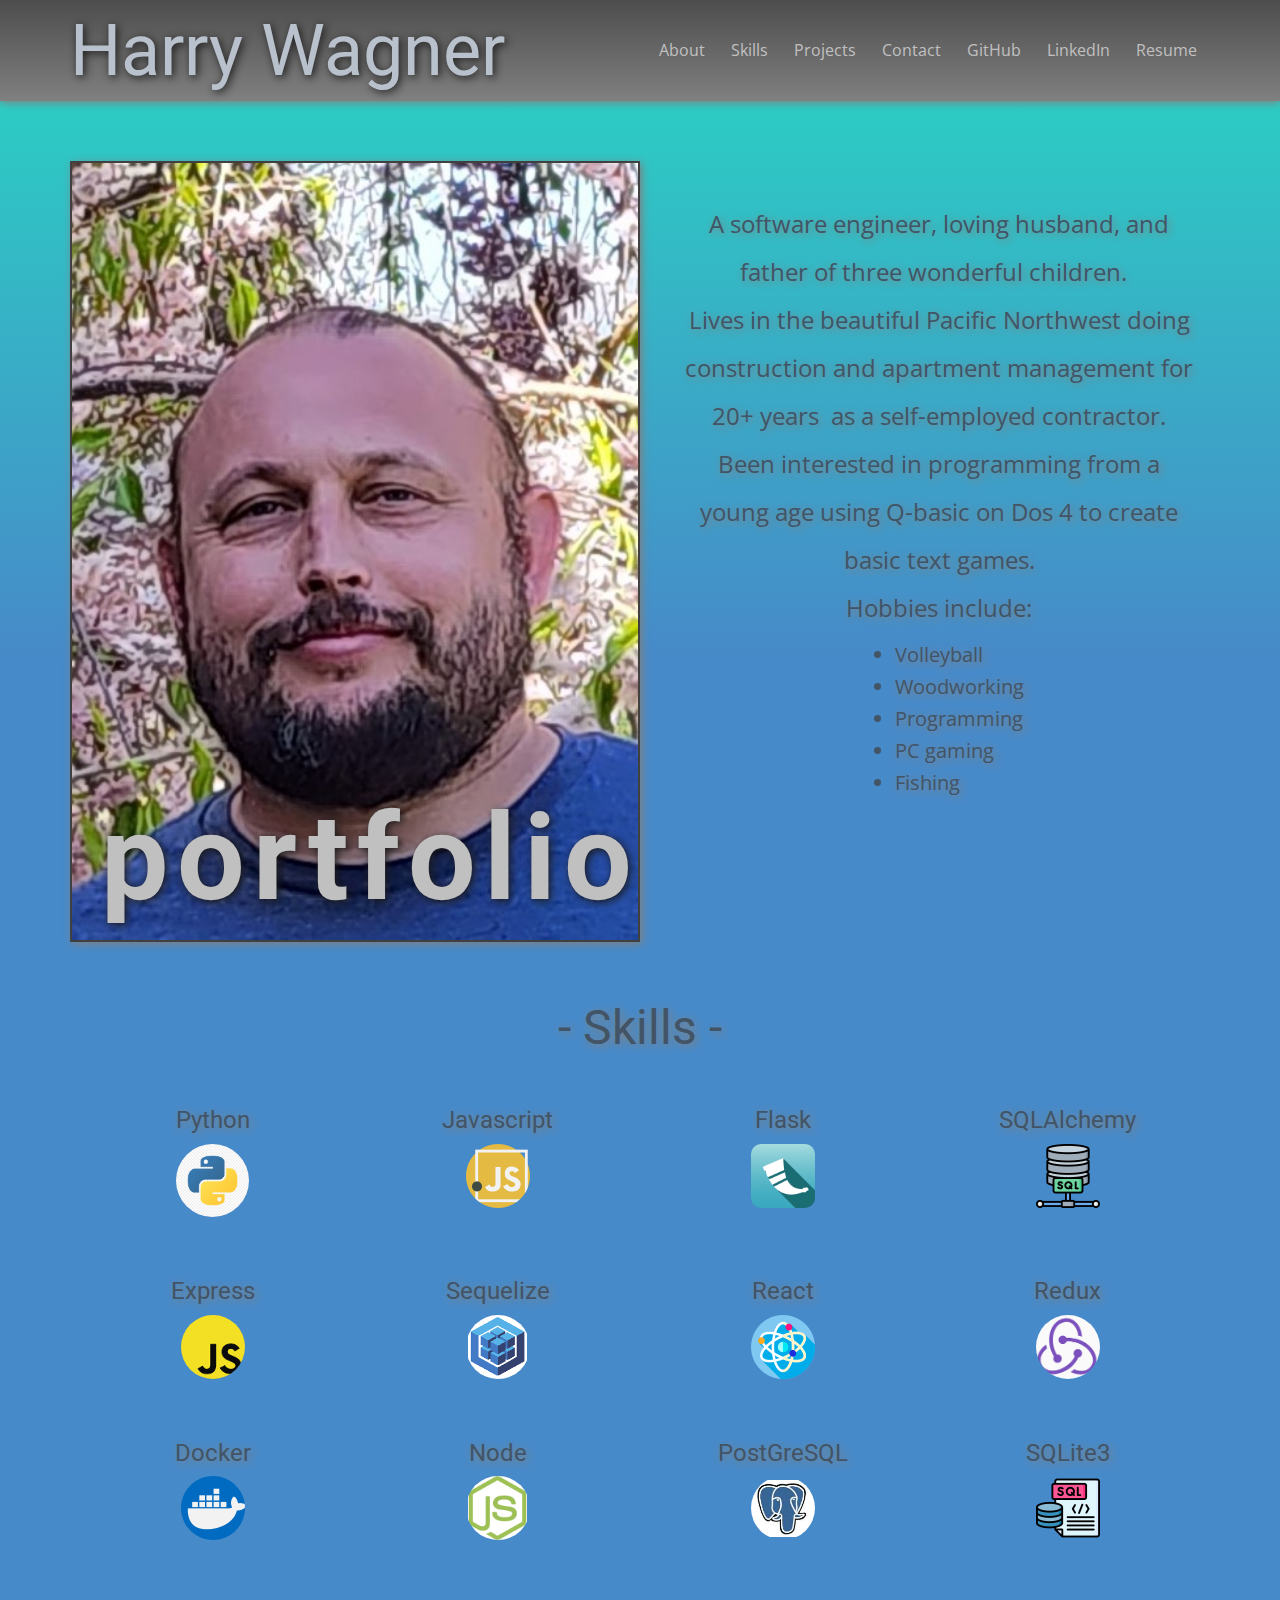
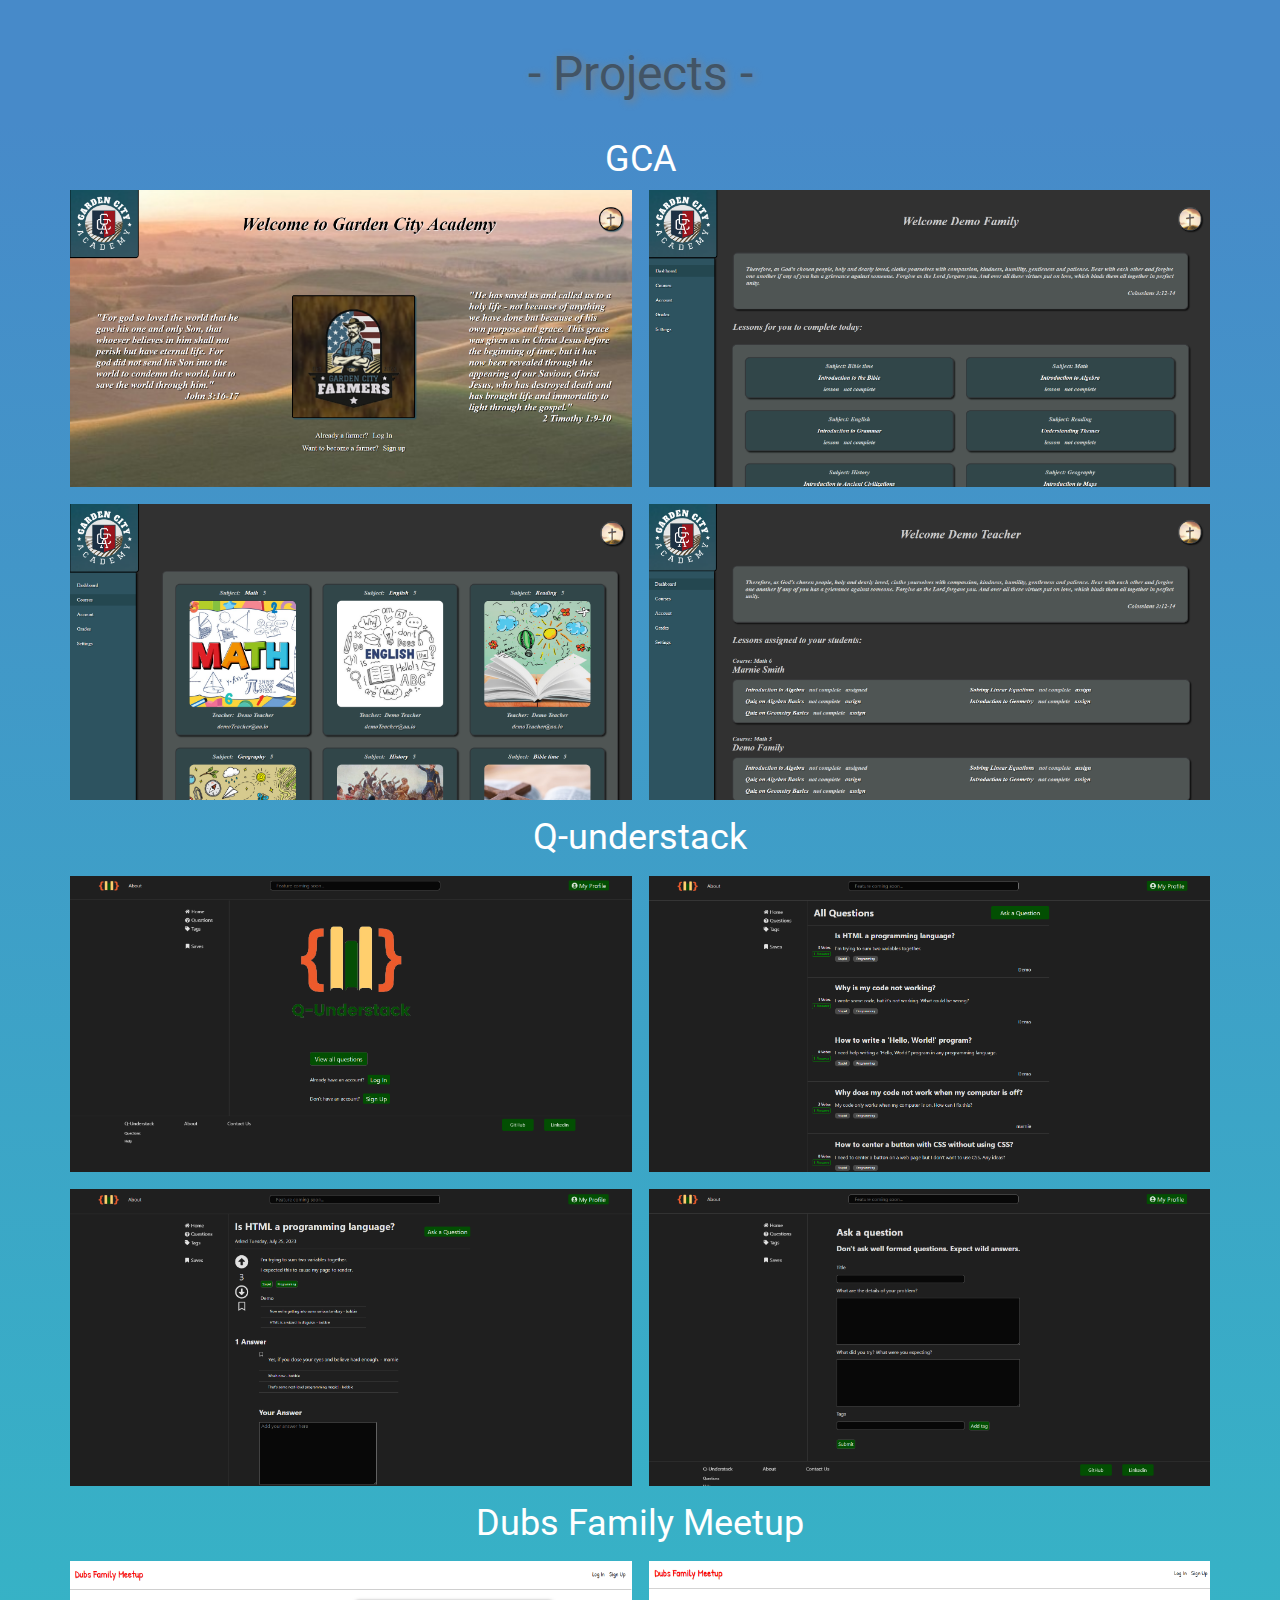
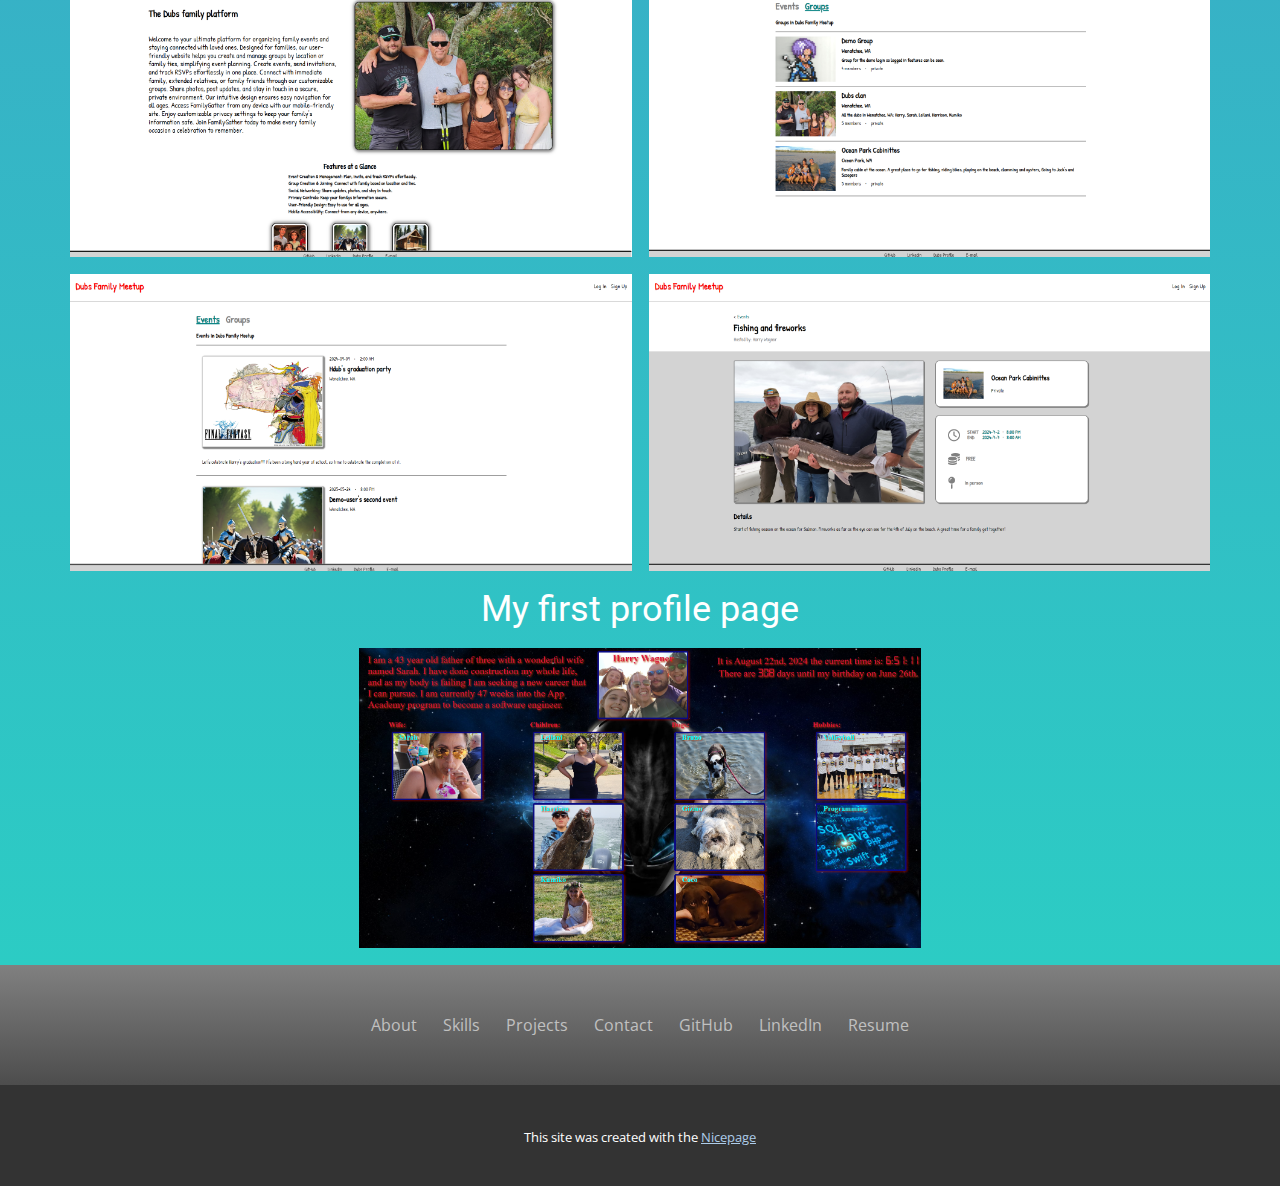
==== index.html @ d91a81d0 "first commit" ====
<!DOCTYPE html>
<html style="font-size: 16px;" lang="en"><head>
    <meta name="viewport" content="width=device-width, initial-scale=1.0">
    <meta charset="utf-8">
    <meta name="keywords" content="p​ortfolio, design, INTUITIVE, contact us">
    <meta name="description" content="">
    <title>Home</title>
    <link rel="stylesheet" href="nicepage.css" media="screen">
<link rel="stylesheet" href="index.css" media="screen">
    <script class="u-script" type="text/javascript" src="jquery.js" defer=""></script>
    <script class="u-script" type="text/javascript" src="nicepage.js" defer=""></script>
    <meta name="generator" content="Nicepage 6.16.5, nicepage.com">
    
    <link id="u-theme-google-font" rel="stylesheet" href="https://fonts.googleapis.com/css?family=Roboto:100,100i,300,300i,400,400i,500,500i,700,700i,900,900i|Open+Sans:300,300i,400,400i,500,500i,600,600i,700,700i,800,800i">
    
    
    
    
    
    
    <script type="application/ld+json">{
		"@context": "http://schema.org",
		"@type": "Organization",
		"name": ""
}</script>
    <meta name="theme-color" content="#478ac9">
    <meta property="og:title" content="Home">
    <meta property="og:type" content="website">
  <meta data-intl-tel-input-cdn-path="intlTelInput/"></head>
  <body data-home-page="Home.html" data-home-page-title="Home" data-path-to-root="./" data-include-products="false" class="u-body u-xl-mode" data-lang="en"><header class="u-box-shadow u-clearfix u-gradient u-header u-header" id="sec-5762"><div class="u-clearfix u-sheet u-sheet-1">
        <h1 class="u-text u-text-default u-text-palette-5-base u-text-1">Harry Wagner</h1>
        <nav class="u-menu u-menu-one-level u-offcanvas u-menu-1">
          <div class="menu-collapse" style="font-size: 1rem; letter-spacing: 0px;">
            <a class="u-button-style u-custom-left-right-menu-spacing u-custom-padding-bottom u-custom-text-color u-custom-text-shadow u-custom-text-shadow-blur u-custom-text-shadow-color u-custom-text-shadow-transparency u-custom-text-shadow-x u-custom-text-shadow-y u-custom-top-bottom-menu-spacing u-nav-link u-text-active-palette-1-base u-text-hover-palette-2-base" href="#">
              <svg class="u-svg-link" viewBox="0 0 24 24"><use xlink:href="#menu-hamburger"></use></svg>
              <svg class="u-svg-content" version="1.1" id="menu-hamburger" viewBox="0 0 16 16" x="0px" y="0px" xmlns:xlink="http://www.w3.org/1999/xlink" xmlns="http://www.w3.org/2000/svg"><g><rect y="1" width="16" height="2"></rect><rect y="7" width="16" height="2"></rect><rect y="13" width="16" height="2"></rect>
</g></svg>
            </a>
          </div>
          <div class="u-custom-menu u-nav-container">
            <ul class="u-nav u-unstyled u-nav-1"><li class="u-nav-item"><a class="u-button-style u-nav-link u-text-active-palette-1-base u-text-grey-25 u-text-hover-palette-2-base" href="./#carousel_245d" style="padding: 10px 13px;">About</a>
</li><li class="u-nav-item"><a class="u-button-style u-nav-link u-text-active-palette-1-base u-text-grey-25 u-text-hover-palette-2-base" href="./#sec-ba63" style="padding: 10px 13px;">Skills</a>
</li><li class="u-nav-item"><a class="u-button-style u-nav-link u-text-active-palette-1-base u-text-grey-25 u-text-hover-palette-2-base" href="./#sec-eb18" style="padding: 10px 13px;">Projects</a>
</li><li class="u-nav-item"><a class="u-button-style u-nav-link u-text-active-palette-1-base u-text-grey-25 u-text-hover-palette-2-base" href="mailto:hdub-bb@hotmail.com?subject=Portfolio%20page%20connection" style="padding: 10px 13px;">Contact</a>
</li><li class="u-nav-item"><a class="u-button-style u-nav-link u-text-active-palette-1-base u-text-grey-25 u-text-hover-palette-2-base" href="https://github.com/Big-Hdub" style="padding: 10px 13px;">GitHub</a>
</li><li class="u-nav-item"><a class="u-button-style u-nav-link u-text-active-palette-1-base u-text-grey-25 u-text-hover-palette-2-base" href="https://www.linkedin.com/in/harry-wagner-7784a0123/" style="padding: 10px 13px;">LinkedIn</a>
</li><li class="u-nav-item"><a class="u-button-style u-nav-link u-text-active-palette-1-base u-text-grey-25 u-text-hover-palette-2-base" href="https://docs.google.com/document/d/1_8guPh-fLFironQJ0Ve5Tn0aHD0Woxe6HonpQIqwwQc/edit?usp=sharing" target="_blank" style="padding: 10px 13px;">Resume</a>
</li></ul>
          </div>
          <div class="u-custom-menu u-nav-container-collapse">
            <div class="u-black u-container-style u-inner-container-layout u-opacity u-opacity-95 u-sidenav">
              <div class="u-inner-container-layout u-sidenav-overflow">
                <div class="u-menu-close"></div>
                <ul class="u-align-center u-nav u-popupmenu-items u-unstyled u-nav-2"><li class="u-nav-item"><a class="u-button-style u-nav-link" href="./#carousel_245d">About</a>
</li><li class="u-nav-item"><a class="u-button-style u-nav-link" href="./#sec-ba63">Skills</a>
</li><li class="u-nav-item"><a class="u-button-style u-nav-link" href="./#sec-eb18">Projects</a>
</li><li class="u-nav-item"><a class="u-button-style u-nav-link" href="mailto:hdub-bb@hotmail.com?subject=Portfolio%20page%20connection">Contact</a>
</li><li class="u-nav-item"><a class="u-button-style u-nav-link" href="https://github.com/Big-Hdub">GitHub</a>
</li><li class="u-nav-item"><a class="u-button-style u-nav-link" href="https://www.linkedin.com/in/harry-wagner-7784a0123/">LinkedIn</a>
</li><li class="u-nav-item"><a class="u-button-style u-nav-link" href="https://docs.google.com/document/d/1_8guPh-fLFironQJ0Ve5Tn0aHD0Woxe6HonpQIqwwQc/edit?usp=sharing" target="_blank">Resume</a>
</li></ul>
              </div>
            </div>
            <div class="u-black u-menu-overlay u-opacity u-opacity-70"></div>
          </div>
        </nav>
      </div></header>
    <section class="u-align-left u-clearfix u-container-align-left u-palette-1-base u-valign-top u-section-1" id="carousel_245d">
      <div class="u-expanded-width u-gradient u-shape u-shape-rectangle u-shape-1"></div>
      <div class="data-layout-selected u-clearfix u-layout-wrap u-layout-wrap-1">
        <div class="u-layout">
          <div class="u-layout-row">
            <div class="u-align-center-sm u-align-center-xs u-container-style u-image u-layout-cell u-right-cell u-size-30 u-image-1" data-image-width="447" data-image-height="596">
              <div class="u-border-2 u-border-grey-75 u-container-layout u-container-layout-1">
                <h1 class="u-text u-text-default u-text-grey-25 u-text-1">portfolio</h1>
              </div>
            </div>
            <div class="u-container-style u-layout-cell u-left-cell u-size-30 u-layout-cell-2">
              <div class="u-container-layout u-valign-bottom u-container-layout-2">
                <p class="u-align-center u-text u-text-palette-1-dark-2 u-text-2">A software engineer, loving husband, and father of three wonderful children.&nbsp;&nbsp;<br>Lives in the beautiful Pacific Northwest doing construction and apartment management for 20+ years&nbsp; as a self-employed contractor.<br>Been interested in programming from a young age using Q-basic on Dos 4 to create basic text games.<br>Hobbies include:
                </p>
                <ul class="u-align-left u-text u-text-palette-1-dark-2 u-text-3">
                  <li>Volleyball</li>
                  <li>Woodworking</li>
                  <li>Programming</li>
                  <li>PC gaming</li>
                  <li>Fishing</li>
                </ul>
              </div>
            </div>
          </div>
        </div>
      </div>
    </section>
    <section class="u-clearfix u-palette-1-base u-section-2" id="sec-ba63">
      <div class="u-clearfix u-sheet u-sheet-1">
        <h2 class="u-align-center u-text u-text-default u-text-palette-1-dark-2 u-text-1">- Skills -</h2>
        <div class="custom-expanded data-layout-selected u-clearfix u-layout-wrap u-layout-wrap-1">
          <div class="u-layout">
            <div class="u-layout-col">
              <div class="u-size-20">
                <div class="u-layout-row">
                  <div class="u-container-style u-layout-cell u-size-15 u-size-30-md u-layout-cell-1">
                    <div class="u-container-layout u-valign-top u-container-layout-1">
                      <h4 class="u-align-center u-text u-text-default u-text-palette-1-dark-2 u-text-2">Python</h4>
                      <img class="u-align-center u-image u-image-circle u-preserve-proportions u-image-1" src="images/Pythonicon.webp" alt="" data-image-width="900" data-image-height="900">
                    </div>
                  </div>
                  <div class="u-container-align-center u-container-style u-layout-cell u-size-15 u-size-30-md u-layout-cell-2">
                    <div class="u-container-layout u-container-layout-2">
                      <h4 class="u-align-center u-text u-text-default u-text-palette-1-dark-2 u-text-3">Javascript</h4><span class="u-align-center u-file-icon u-icon u-icon-1"><img src="images/919828.png" alt=""></span>
                    </div>
                  </div>
                  <div class="u-container-style u-layout-cell u-size-15 u-size-30-md u-layout-cell-3">
                    <div class="u-container-layout u-container-layout-3">
                      <h4 class="u-align-center u-text u-text-default u-text-palette-1-dark-2 u-text-4">Flask</h4>
                      <img class="u-align-center u-image u-image-round u-preserve-proportions u-radius u-image-2" src="images/Screenshot2024-08-22165921.png" alt="" data-image-width="182" data-image-height="182">
                    </div>
                  </div>
                  <div class="u-container-style u-layout-cell u-size-15 u-size-30-md u-layout-cell-4">
                    <div class="u-container-layout u-container-layout-4">
                      <h4 class="u-align-center u-text u-text-default u-text-palette-1-dark-2 u-text-5">SQLAlchemy<br>
                      </h4><span class="u-align-center u-file-icon u-icon u-icon-2"><img src="images/3962084.png" alt=""></span>
                    </div>
                  </div>
                </div>
              </div>
              <div class="u-size-20">
                <div class="u-layout-row">
                  <div class="u-container-style u-layout-cell u-size-15 u-size-30-md u-layout-cell-5">
                    <div class="u-container-layout u-container-layout-5">
                      <h4 class="u-align-center u-text u-text-default u-text-palette-1-dark-2 u-text-6">Express</h4>
                      <img class="u-align-center u-image u-image-circle u-preserve-proportions u-image-3" src="images/Screenshot2024-08-22170836.png" alt="" data-image-width="82" data-image-height="84">
                    </div>
                  </div>
                  <div class="u-container-style u-layout-cell u-size-15 u-size-30-md u-layout-cell-6">
                    <div class="u-container-layout u-container-layout-6">
                      <h4 class="u-align-center u-text u-text-default u-text-palette-1-dark-2 u-text-7">Sequelize</h4>
                      <img class="u-align-center u-image u-image-circle u-image-contain u-preserve-proportions u-image-4" src="images/Screenshot2024-08-22171714.png" alt="" data-image-width="137" data-image-height="150">
                    </div>
                  </div>
                  <div class="u-container-style u-layout-cell u-size-15 u-size-30-md u-layout-cell-7">
                    <div class="u-container-layout u-container-layout-7">
                      <h4 class="u-align-center u-text u-text-default u-text-palette-1-dark-2 u-text-8">React</h4><span class="u-align-center u-file-icon u-icon u-icon-3"><img src="images/1048877.png" alt=""></span>
                    </div>
                  </div>
                  <div class="u-container-style u-layout-cell u-size-15 u-size-30-md u-layout-cell-8">
                    <div class="u-container-layout u-container-layout-8">
                      <h4 class="u-align-center u-text u-text-default u-text-palette-1-dark-2 u-text-9">Redux</h4>
                      <img class="u-align-center u-image u-image-circle u-preserve-proportions u-image-5" src="images/Screenshot2024-08-22172027.png" alt="" data-image-width="146" data-image-height="145">
                    </div>
                  </div>
                </div>
              </div>
              <div class="u-size-20">
                <div class="u-layout-row">
                  <div class="u-container-style u-layout-cell u-size-15 u-size-30-md u-layout-cell-9">
                    <div class="u-container-layout u-container-layout-9">
                      <h4 class="u-align-center u-text u-text-default u-text-palette-1-dark-2 u-text-10">Docker</h4><span class="u-align-center u-file-icon u-icon u-icon-4"><img src="images/919853.png" alt=""></span>
                    </div>
                  </div>
                  <div class="u-container-style u-layout-cell u-size-15 u-size-30-md u-layout-cell-10">
                    <div class="u-container-layout u-container-layout-10">
                      <h4 class="u-align-center u-text u-text-default u-text-palette-1-dark-2 u-text-11">Node</h4>
                      <img class="u-align-center u-image u-image-circle u-image-contain u-preserve-proportions u-image-6" src="images/Screenshot2024-08-22174023.png" alt="" data-image-width="160" data-image-height="176">
                    </div>
                  </div>
                  <div class="u-container-style u-layout-cell u-size-15 u-size-30-md u-layout-cell-11">
                    <div class="u-container-layout u-valign-top u-container-layout-11">
                      <h4 class="u-align-center u-text u-text-default u-text-palette-1-dark-2 u-text-12">PostGre​SQL</h4>
                      <img class="u-align-center u-image u-image-circle u-image-contain u-preserve-proportions u-image-7" src="images/Screenshot2024-08-22174245.png" alt="" data-image-width="125" data-image-height="110">
                    </div>
                  </div>
                  <div class="u-container-style u-layout-cell u-size-15 u-size-30-md u-layout-cell-12">
                    <div class="u-container-layout u-container-layout-12">
                      <h4 class="u-align-center u-text u-text-default u-text-palette-1-dark-2 u-text-13">SQLite3</h4><span class="u-file-icon u-icon u-icon-5"><img src="images/9544010.png" alt=""></span>
                    </div>
                  </div>
                </div>
              </div>
            </div>
          </div>
        </div>
      </div>
    </section>
    <section class="u-clearfix u-palette-1-base u-section-3" id="sec-eb18">
      <div class="u-clearfix u-sheet u-sheet-1">
        <h2 class="u-align-center u-text u-text-default u-text-palette-1-dark-2 u-text-1">- Projects -</h2>
      </div>
    </section>
    <section class="u-align-center u-clearfix u-gradient u-section-4" id="carousel_33ba">
      <div class="u-clearfix u-sheet u-valign-middle u-sheet-1">
        <h3 class="u-align-center u-text u-text-body-alt-color u-text-1">
          <a class="u-btn u-button-link u-button-style u-text-hover-palette-4-base u-btn-1" href="https://gca-qap8.onrender.com/">GCA</a>
        </h3>
        <div class="u-expanded-width u-gallery u-layout-grid u-lightbox u-show-text-on-hover u-gallery-1">
          <div class="u-gallery-inner u-gallery-inner-1">
            <div class="u-effect-fade u-effect-hover-zoom u-gallery-item">
              <div class="u-back-slide" data-image-width="1857" data-image-height="985">
                <img class="u-back-image u-expanded" src="images/Screenshot2024-08-22150159.png">
              </div>
              <div class="u-over-slide u-shading u-over-slide-1"></div>
            </div>
            <div class="u-effect-fade u-effect-hover-zoom u-gallery-item">
              <div class="u-back-slide" data-image-width="1855" data-image-height="979">
                <img class="u-back-image u-expanded" src="images/Screenshot2024-08-22182341.png">
              </div>
              <div class="u-over-slide u-shading u-over-slide-2"></div>
            </div>
            <div class="u-effect-fade u-effect-hover-zoom u-gallery-item">
              <div class="u-back-slide" data-image-width="1852" data-image-height="979">
                <img class="u-back-image u-expanded" src="images/Screenshot2024-08-22182424.png">
              </div>
              <div class="u-over-slide u-shading u-over-slide-3"></div>
            </div>
            <div class="u-effect-fade u-effect-hover-zoom u-gallery-item">
              <div class="u-back-slide" data-image-width="1850" data-image-height="981">
                <img class="u-back-image u-expanded" src="images/Screenshot2024-08-22182513.png">
              </div>
              <div class="u-over-slide u-shading u-over-slide-4"></div>
            </div>
          </div>
        </div>
        <h3 class="u-align-center u-text u-text-body-alt-color u-text-2">
          <a class="u-btn u-button-link u-button-style u-text-hover-palette-4-base u-btn-2" href="https://q-understack.onrender.com/">Q-understack</a>
        </h3>
        <div class="u-expanded-width u-gallery u-layout-grid u-lightbox u-show-text-on-hover u-gallery-2">
          <div class="u-gallery-inner u-gallery-inner-2">
            <div class="u-effect-fade u-effect-hover-zoom u-gallery-item">
              <div class="u-back-slide" data-image-width="1861" data-image-height="1005">
                <img class="u-back-image u-expanded" src="images/Screenshot2024-08-22151837.png">
              </div>
              <div class="u-over-slide u-shading u-over-slide-5"></div>
            </div>
            <div class="u-effect-fade u-effect-hover-zoom u-gallery-item">
              <div class="u-back-slide" data-image-width="1859" data-image-height="1005">
                <img class="u-back-image u-expanded" src="images/Screenshot2024-08-22183726.png">
              </div>
              <div class="u-over-slide u-shading u-over-slide-6"></div>
            </div>
            <div class="u-effect-fade u-effect-hover-zoom u-gallery-item">
              <div class="u-back-slide" data-image-width="1861" data-image-height="1008">
                <img class="u-back-image u-expanded" src="images/Screenshot2024-08-22183905.png">
              </div>
              <div class="u-over-slide u-shading u-over-slide-7"></div>
            </div>
            <div class="u-effect-fade u-effect-hover-zoom u-gallery-item">
              <div class="u-back-slide" data-image-width="1860" data-image-height="1006">
                <img class="u-back-image u-expanded" src="images/Screenshot2024-08-22183823.png">
              </div>
              <div class="u-over-slide u-shading u-over-slide-8"></div>
            </div>
          </div>
        </div>
        <h3 class="u-align-center u-text u-text-body-alt-color u-text-3">
          <a class="u-btn u-button-link u-button-style u-text-hover-palette-4-base u-btn-3" href="https://dubs-meetup.onrender.com/">Dubs Family Meetup</a>
        </h3>
        <div class="u-expanded-width u-gallery u-layout-grid u-lightbox u-show-text-on-hover u-gallery-3">
          <div class="u-gallery-inner u-gallery-inner-3">
            <div class="u-effect-fade u-effect-hover-zoom u-gallery-item">
              <div class="u-back-slide" data-image-width="1862" data-image-height="991">
                <img class="u-back-image u-expanded" src="images/Screenshot2024-08-22151340.png">
              </div>
              <div class="u-over-slide u-shading u-over-slide-9"></div>
            </div>
            <div class="u-effect-fade u-effect-hover-zoom u-gallery-item">
              <div class="u-back-slide" data-image-width="1866" data-image-height="1004">
                <img class="u-back-image u-expanded" src="images/Screenshot2024-08-22184227.png">
              </div>
              <div class="u-over-slide u-shading u-over-slide-10"></div>
            </div>
            <div class="u-effect-fade u-effect-hover-zoom u-gallery-item">
              <div class="u-back-slide" data-image-width="1858" data-image-height="1003">
                <img class="u-back-image u-expanded" src="images/Screenshot2024-08-22184308.png">
              </div>
              <div class="u-over-slide u-shading u-over-slide-11"></div>
            </div>
            <div class="u-effect-fade u-effect-hover-zoom u-gallery-item">
              <div class="u-back-slide" data-image-width="1858" data-image-height="1004">
                <img class="u-back-image u-expanded" src="images/Screenshot2024-08-22184338.png">
              </div>
              <div class="u-over-slide u-shading u-over-slide-12"></div>
            </div>
          </div>
        </div>
        <h3 class="u-align-center u-text u-text-body-alt-color u-text-4">
          <a class="u-btn u-button-link u-button-style u-text-hover-grey-10 u-btn-4" href="https://harry-wagner-profile.netlify.app/">My first profile page</a>
        </h3>
        <img class="u-image u-image-default u-image-1" src="images/Screenshot2024-08-22185118.png" alt="" data-image-width="1857" data-image-height="991">
      </div>
    </section>
    
    
    
    <footer class="u-align-center u-clearfix u-footer u-gradient u-footer" id="sec-46fa"><div class="u-clearfix u-sheet u-valign-middle u-sheet-1">
        <nav class="u-menu u-menu-one-level u-offcanvas u-menu-1">
          <div class="menu-collapse" style="font-size: 1rem; letter-spacing: 0px;">
            <a class="u-button-style u-custom-left-right-menu-spacing u-custom-padding-bottom u-custom-text-color u-custom-text-shadow u-custom-text-shadow-blur u-custom-text-shadow-color u-custom-text-shadow-transparency u-custom-text-shadow-x u-custom-text-shadow-y u-custom-top-bottom-menu-spacing u-nav-link u-text-active-palette-1-base u-text-hover-palette-2-base" href="#">
              <svg class="u-svg-link" viewBox="0 0 24 24"><use xlink:href="#svg-bd4a"></use></svg>
              <svg class="u-svg-content" version="1.1" id="svg-bd4a" viewBox="0 0 16 16" x="0px" y="0px" xmlns:xlink="http://www.w3.org/1999/xlink" xmlns="http://www.w3.org/2000/svg"><g><rect y="1" width="16" height="2"></rect><rect y="7" width="16" height="2"></rect><rect y="13" width="16" height="2"></rect>
</g></svg>
            </a>
          </div>
          <div class="u-custom-menu u-nav-container">
            <ul class="u-nav u-unstyled u-nav-1"><li class="u-nav-item"><a class="u-button-style u-nav-link u-text-active-palette-1-base u-text-grey-25 u-text-hover-palette-2-base" href="./#carousel_245d" style="padding: 10px 13px;">About</a>
</li><li class="u-nav-item"><a class="u-button-style u-nav-link u-text-active-palette-1-base u-text-grey-25 u-text-hover-palette-2-base" href="./#sec-ba63" style="padding: 10px 13px;">Skills</a>
</li><li class="u-nav-item"><a class="u-button-style u-nav-link u-text-active-palette-1-base u-text-grey-25 u-text-hover-palette-2-base" href="./#sec-eb18" style="padding: 10px 13px;">Projects</a>
</li><li class="u-nav-item"><a class="u-button-style u-nav-link u-text-active-palette-1-base u-text-grey-25 u-text-hover-palette-2-base" href="mailto:hdub-bb@hotmail.com?subject=Portfolio%20page%20connection" style="padding: 10px 13px;">Contact</a>
</li><li class="u-nav-item"><a class="u-button-style u-nav-link u-text-active-palette-1-base u-text-grey-25 u-text-hover-palette-2-base" href="https://github.com/Big-Hdub" style="padding: 10px 13px;">GitHub</a>
</li><li class="u-nav-item"><a class="u-button-style u-nav-link u-text-active-palette-1-base u-text-grey-25 u-text-hover-palette-2-base" href="https://www.linkedin.com/in/harry-wagner-7784a0123/" style="padding: 10px 13px;">LinkedIn</a>
</li><li class="u-nav-item"><a class="u-button-style u-nav-link u-text-active-palette-1-base u-text-grey-25 u-text-hover-palette-2-base" href="https://docs.google.com/document/d/1_8guPh-fLFironQJ0Ve5Tn0aHD0Woxe6HonpQIqwwQc/edit?usp=sharing" target="_blank" style="padding: 10px 13px;">Resume</a>
</li></ul>
          </div>
          <div class="u-custom-menu u-nav-container-collapse">
            <div class="u-black u-container-style u-inner-container-layout u-opacity u-opacity-95 u-sidenav">
              <div class="u-inner-container-layout u-sidenav-overflow">
                <div class="u-menu-close"></div>
                <ul class="u-align-center u-nav u-popupmenu-items u-unstyled u-nav-2"><li class="u-nav-item"><a class="u-button-style u-nav-link" href="./#carousel_245d">About</a>
</li><li class="u-nav-item"><a class="u-button-style u-nav-link" href="./#sec-ba63">Skills</a>
</li><li class="u-nav-item"><a class="u-button-style u-nav-link" href="./#sec-eb18">Projects</a>
</li><li class="u-nav-item"><a class="u-button-style u-nav-link" href="mailto:hdub-bb@hotmail.com?subject=Portfolio%20page%20connection">Contact</a>
</li><li class="u-nav-item"><a class="u-button-style u-nav-link" href="https://github.com/Big-Hdub">GitHub</a>
</li><li class="u-nav-item"><a class="u-button-style u-nav-link" href="https://www.linkedin.com/in/harry-wagner-7784a0123/">LinkedIn</a>
</li><li class="u-nav-item"><a class="u-button-style u-nav-link" href="https://docs.google.com/document/d/1_8guPh-fLFironQJ0Ve5Tn0aHD0Woxe6HonpQIqwwQc/edit?usp=sharing" target="_blank">Resume</a>
</li></ul>
              </div>
            </div>
            <div class="u-black u-menu-overlay u-opacity u-opacity-70"></div>
          </div>
        </nav>
      </div></footer>
    <section class="u-backlink u-clearfix u-grey-80">
      <p class="u-text">
        <span>This site was created with the </span>
        <a class="u-link" href="https://nicepage.com/" target="_blank" rel="nofollow">
          <span>Nicepage</span>
        </a>
      </p>
    </section>
  
</body></html>
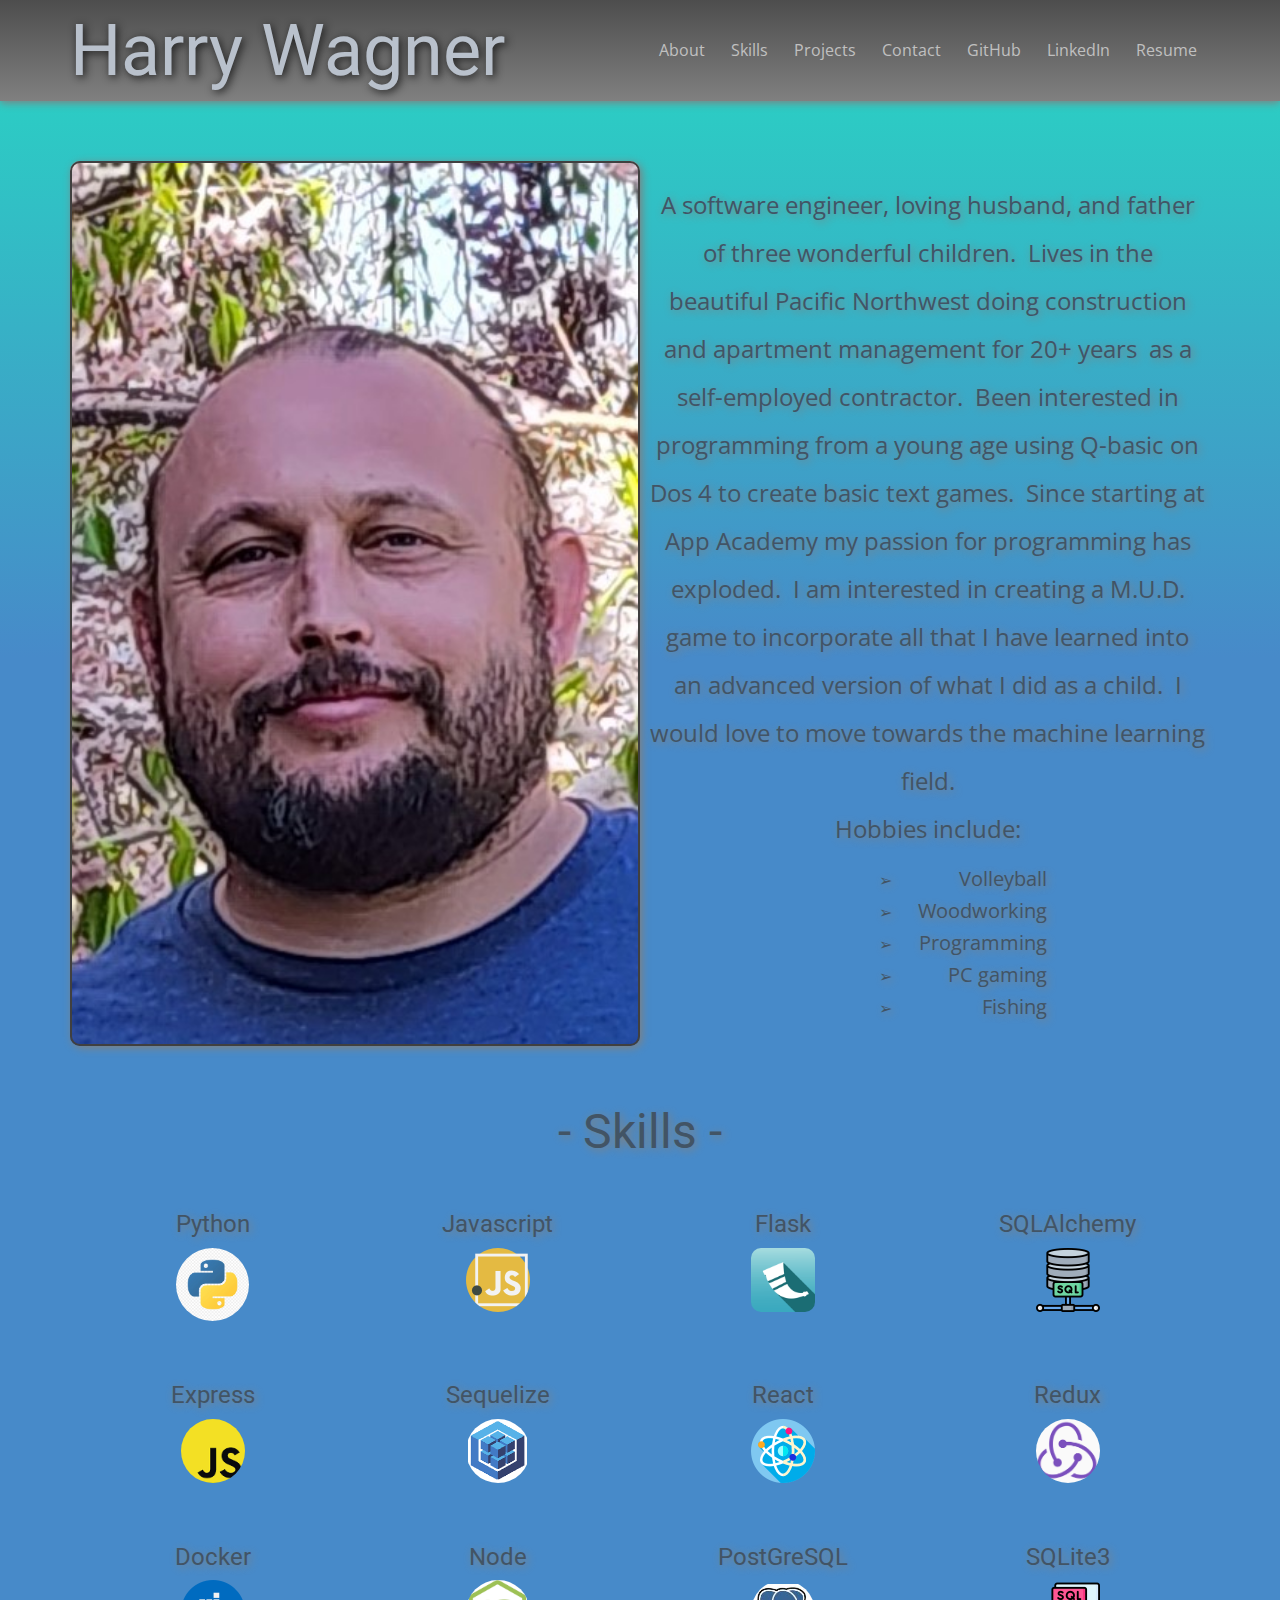
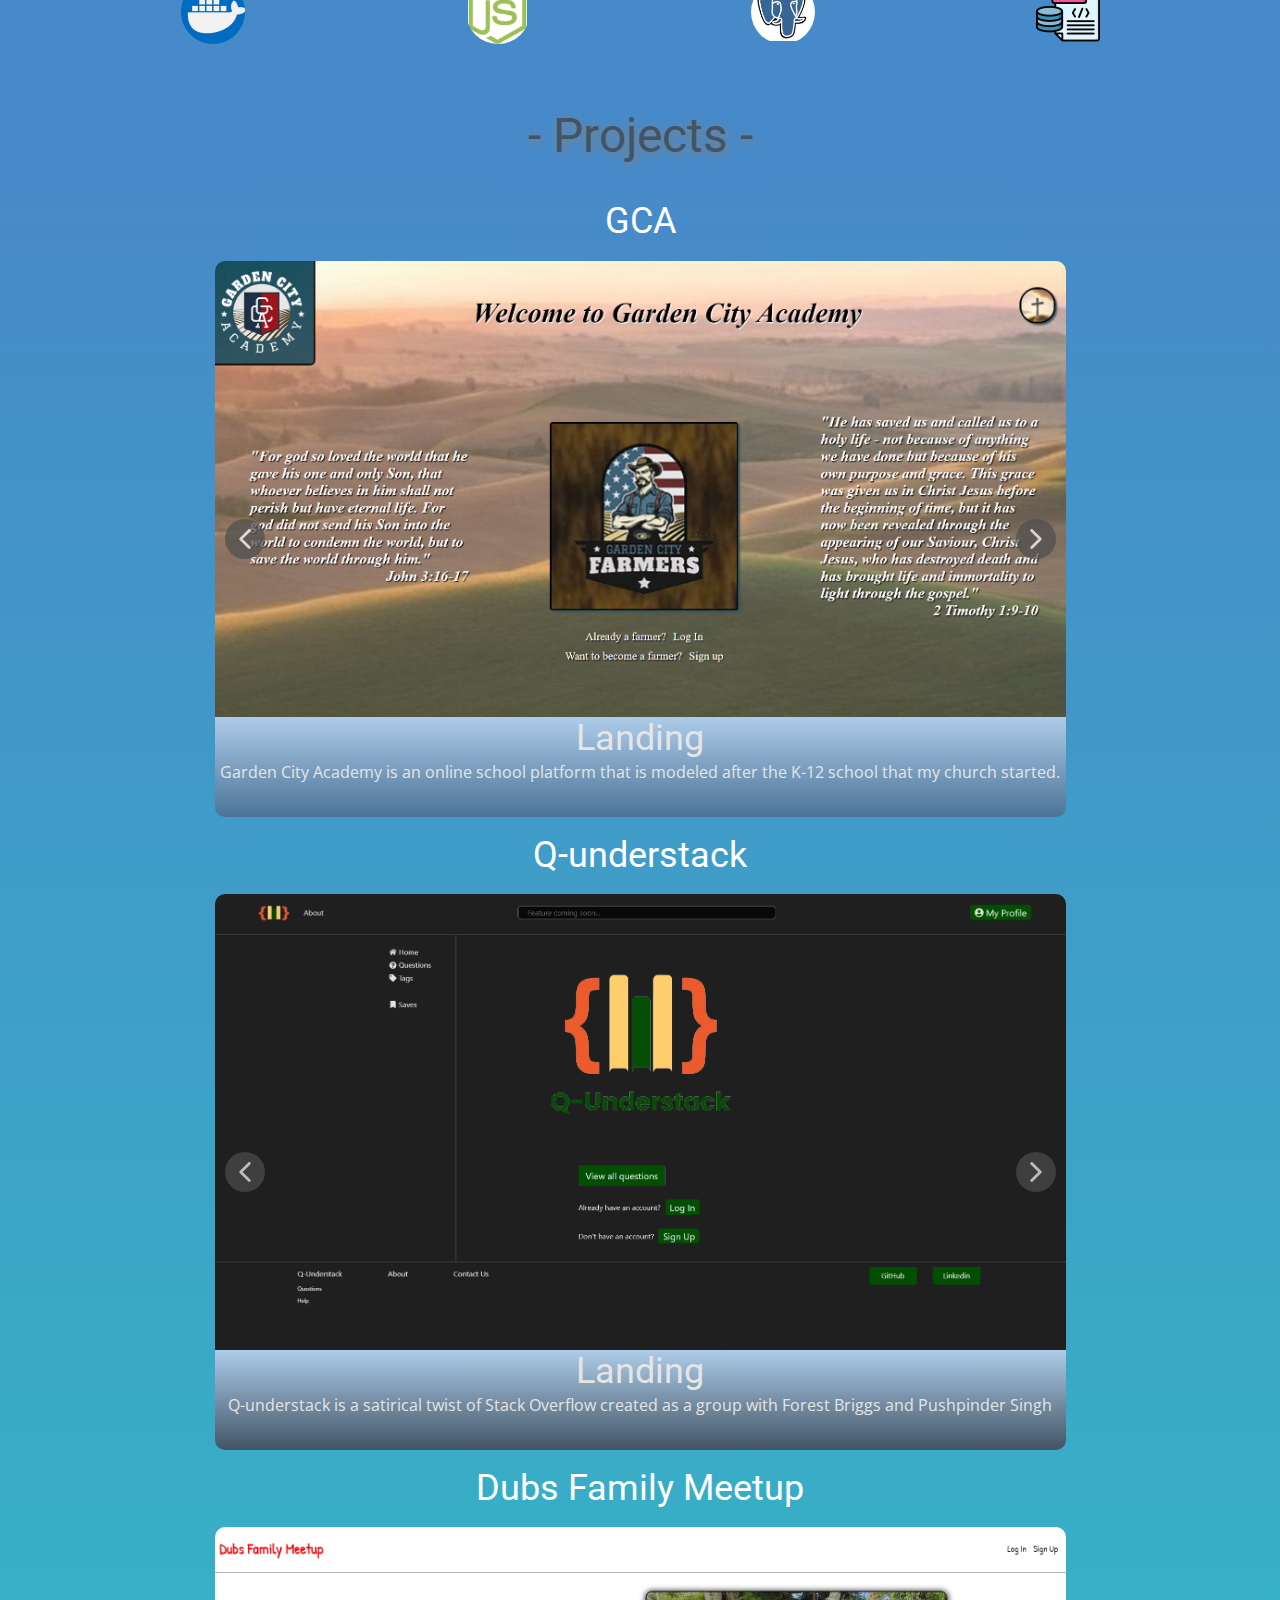
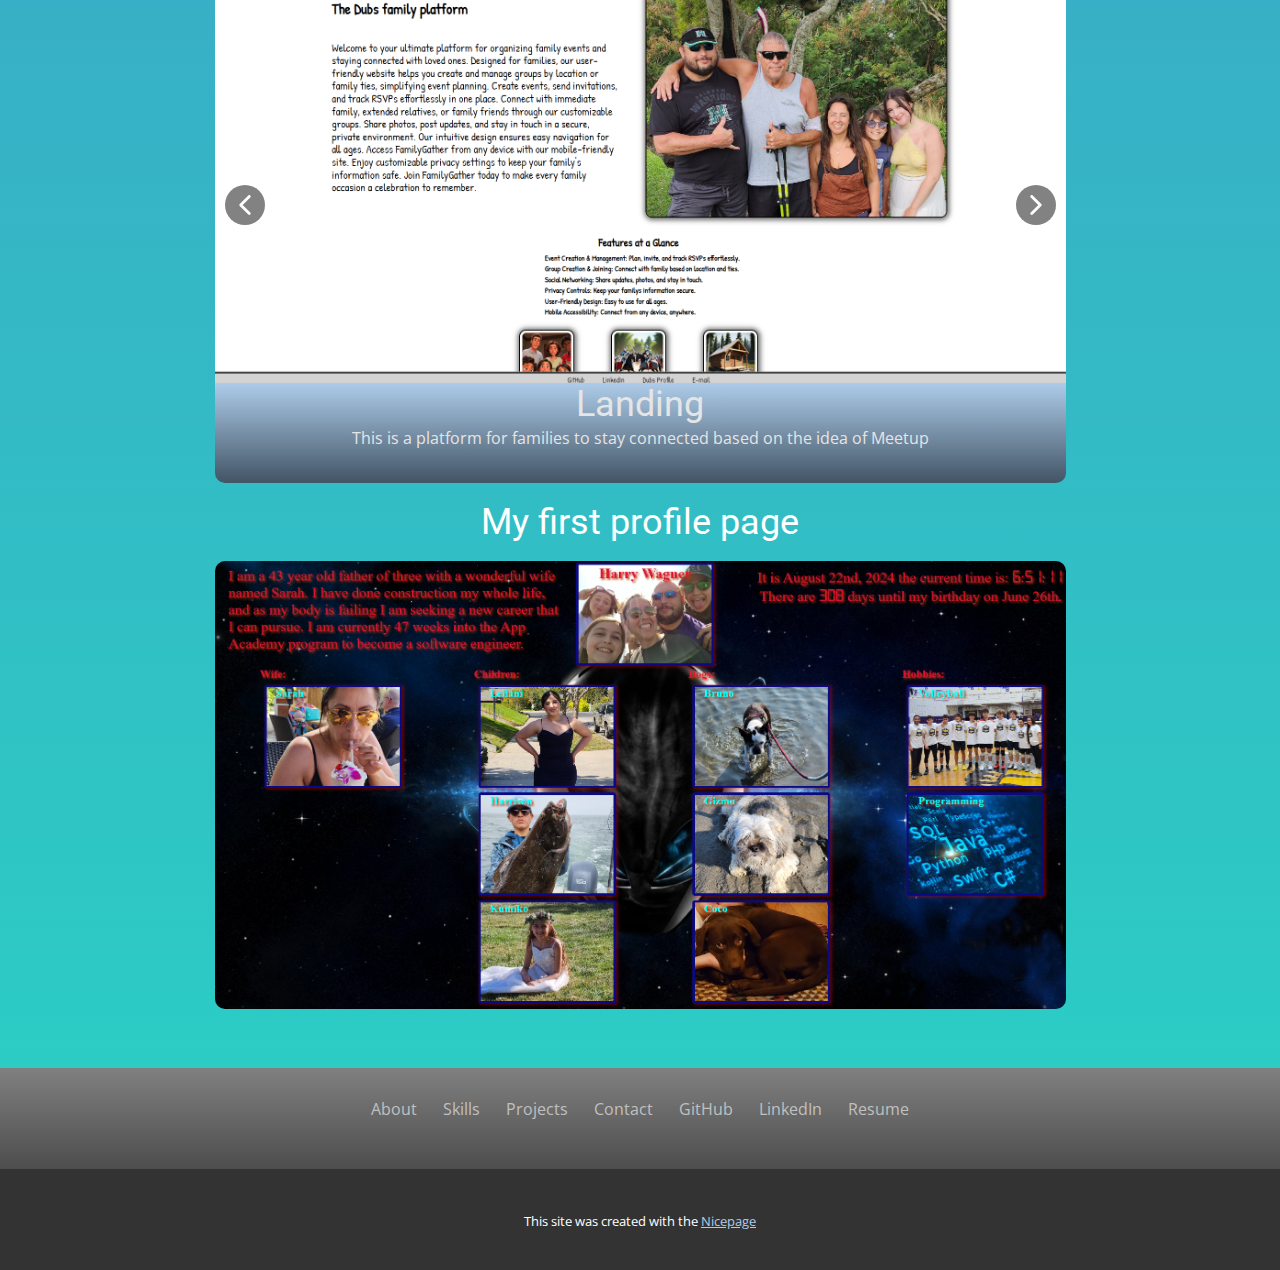
==== commit 5fc3587c: "Updated page layout" ====
--- a/index.html
+++ b/index.html
@@ -65,26 +65,44 @@
           </div>
         </nav>
       </div></header>
-    <section class="u-align-left u-clearfix u-container-align-left u-palette-1-base u-valign-top u-section-1" id="carousel_245d">
+    <section class="u-align-left u-clearfix u-container-align-left u-palette-1-base u-section-1" id="carousel_245d">
       <div class="u-expanded-width u-gradient u-shape u-shape-rectangle u-shape-1"></div>
       <div class="data-layout-selected u-clearfix u-layout-wrap u-layout-wrap-1">
         <div class="u-layout">
           <div class="u-layout-row">
-            <div class="u-align-center-sm u-align-center-xs u-container-style u-image u-layout-cell u-right-cell u-size-30 u-image-1" data-image-width="447" data-image-height="596">
-              <div class="u-border-2 u-border-grey-75 u-container-layout u-container-layout-1">
-                <h1 class="u-text u-text-default u-text-grey-25 u-text-1">portfolio</h1>
-              </div>
+            <div class="u-align-center-sm u-align-center-xs u-container-style u-image u-image-round u-layout-cell u-radius u-right-cell u-size-30 u-image-1" data-image-width="447" data-image-height="596">
+              <div class="u-border-2 u-border-grey-75 u-container-layout u-container-layout-1"></div>
             </div>
             <div class="u-container-style u-layout-cell u-left-cell u-size-30 u-layout-cell-2">
-              <div class="u-container-layout u-valign-bottom u-container-layout-2">
-                <p class="u-align-center u-text u-text-palette-1-dark-2 u-text-2">A software engineer, loving husband, and father of three wonderful children.&nbsp;&nbsp;<br>Lives in the beautiful Pacific Northwest doing construction and apartment management for 20+ years&nbsp; as a self-employed contractor.<br>Been interested in programming from a young age using Q-basic on Dos 4 to create basic text games.<br>Hobbies include:
+              <div class="u-container-layout u-container-layout-2">
+                <p class="u-align-center u-text u-text-palette-1-dark-2 u-text-1">A software engineer, loving husband, and father of three wonderful children.&nbsp;&nbsp;Lives in the beautiful Pacific Northwest doing construction and apartment management for 20+ years&nbsp; as a self-employed contractor.&nbsp; Been interested in programming from a young age using Q-basic on Dos 4 to create basic text games.&nbsp; Since starting at App Academy my passion for programming has exploded.&nbsp; I am interested in creating a M.U.D. game to incorporate all that I have learned into an advanced version of what I did as a child.&nbsp; I would love to move towards the machine learning field.<br>Hobbies include:
                 </p>
-                <ul class="u-align-left u-text u-text-palette-1-dark-2 u-text-3">
-                  <li>Volleyball</li>
-                  <li>Woodworking</li>
-                  <li>Programming</li>
-                  <li>PC gaming</li>
-                  <li>Fishing</li>
+                <ul class="u-align-right u-custom-list u-text u-text-palette-1-dark-2 u-text-2">
+                  <li>
+                    <div class="u-list-icon">
+                      <div>➢</div>
+                    </div>Volleyball
+                  </li>
+                  <li>
+                    <div class="u-list-icon">
+                      <div>➢</div>
+                    </div>Woodworking
+                  </li>
+                  <li>
+                    <div class="u-list-icon">
+                      <div>➢</div>
+                    </div>Programming
+                  </li>
+                  <li>
+                    <div class="u-list-icon">
+                      <div>➢</div>
+                    </div>PC gaming
+                  </li>
+                  <li>
+                    <div class="u-list-icon">
+                      <div>➢</div>
+                    </div>Fishing
+                  </li>
                 </ul>
               </div>
             </div>
@@ -189,110 +207,262 @@
       </div>
     </section>
     <section class="u-align-center u-clearfix u-gradient u-section-4" id="carousel_33ba">
-      <div class="u-clearfix u-sheet u-valign-middle u-sheet-1">
+      <div class="u-clearfix u-sheet u-sheet-1">
         <h3 class="u-align-center u-text u-text-body-alt-color u-text-1">
           <a class="u-btn u-button-link u-button-style u-text-hover-palette-4-base u-btn-1" href="https://gca-qap8.onrender.com/">GCA</a>
         </h3>
-        <div class="u-expanded-width u-gallery u-layout-grid u-lightbox u-show-text-on-hover u-gallery-1">
-          <div class="u-gallery-inner u-gallery-inner-1">
-            <div class="u-effect-fade u-effect-hover-zoom u-gallery-item">
+        <div class="custom-expanded gallery u-carousel u-gallery u-layout-carousel u-lightbox u-show-text-always u-gallery-1" data-interval="5000" data-u-ride="carousel" id="carousel-47a5">
+          <ol class="u-absolute-hcenter u-carousel-indicators u-hidden u-carousel-indicators-1">
+            <li data-u-target="#carousel-47a5" data-u-slide-to="0" class="u-active u-grey-70 u-shape-circle" style="width: 10px; height: 10px;"></li>
+            <li data-u-target="#carousel-47a5" data-u-slide-to="1" class="u-grey-70 u-shape-circle" style="width: 10px; height: 10px;"></li>
+            <li data-u-target="#carousel-47a5" data-u-slide-to="2" class="u-grey-70 u-shape-circle" style="width: 10px; height: 10px;"></li>
+            <li data-u-target="#carousel-47a5" data-u-slide-to="3" class="u-grey-70 u-shape-circle" style="width: 10px; height: 10px;"></li>
+          </ol>
+          <div class="u-carousel-inner u-gallery-inner u-gallery-inner-1" role="listbox">
+            <div class="u-active u-carousel-item u-effect-hover-zoom u-gallery-item u-carousel-item-1" data-href="https://gca-qap8.onrender.com">
               <div class="u-back-slide" data-image-width="1857" data-image-height="985">
                 <img class="u-back-image u-expanded" src="images/Screenshot2024-08-22150159.png">
               </div>
-              <div class="u-over-slide u-shading u-over-slide-1"></div>
-            </div>
-            <div class="u-effect-fade u-effect-hover-zoom u-gallery-item">
+              <div class="u-gradient u-over-slide u-over-slide-1">
+                <h3 class="u-gallery-heading u-text-grey-10">Landing</h3>
+                <p class="u-gallery-text u-text-grey-10" style="font-size: 1rem; background-image: none;">Garden City Academy is an online school platform that is modeled after the K-12 school that my church started.</p>
+              </div>
+            </div>
+            <div class="u-carousel-item u-effect-hover-zoom u-gallery-item u-carousel-item-2" data-href="https://gca-qap8.onrender.com/dashboard">
               <div class="u-back-slide" data-image-width="1855" data-image-height="979">
                 <img class="u-back-image u-expanded" src="images/Screenshot2024-08-22182341.png">
               </div>
-              <div class="u-over-slide u-shading u-over-slide-2"></div>
-            </div>
-            <div class="u-effect-fade u-effect-hover-zoom u-gallery-item">
+              <div class="u-gradient u-over-slide u-over-slide-2">
+                <h3 class="u-gallery-heading u-text-grey-10">Dashboard as student</h3>
+                <p class="u-gallery-text u-text-grey-10" style="font-size: 1rem; background-image: none;">The dashboard page as a student renders a list of lessons they need to complete that day</p>
+              </div>
+            </div>
+            <div class="u-carousel-item u-effect-hover-zoom u-gallery-item u-carousel-item-3" data-href="https://gca-qap8.onrender.com/courses">
               <div class="u-back-slide" data-image-width="1852" data-image-height="979">
                 <img class="u-back-image u-expanded" src="images/Screenshot2024-08-22182424.png">
               </div>
-              <div class="u-over-slide u-shading u-over-slide-3"></div>
-            </div>
-            <div class="u-effect-fade u-effect-hover-zoom u-gallery-item">
+              <div class="u-gradient u-over-slide u-over-slide-3">
+                <h3 class="u-gallery-heading u-text-grey-10">Courses</h3>
+                <p class="u-gallery-text u-text-grey-10" style="font-size: 1rem; background-image: none;">Courses page renders data based on the user type,  Students see all their courses while teachers see all the courses they teach.</p>
+              </div>
+            </div>
+            <div class="u-carousel-item u-effect-hover-zoom u-gallery-item u-carousel-item-4" data-href="https://gca-qap8.onrender.com/dashboard">
               <div class="u-back-slide" data-image-width="1850" data-image-height="981">
                 <img class="u-back-image u-expanded" src="images/Screenshot2024-08-22182513.png">
               </div>
-              <div class="u-over-slide u-shading u-over-slide-4"></div>
-            </div>
-          </div>
+              <div class="u-gradient u-over-slide u-over-slide-4">
+                <h3 class="u-gallery-heading u-text-grey-10">Dashboard as a teacher</h3>
+                <p class="u-gallery-text u-text-grey-10" style="font-size: 1rem; background-image: none;">The dashboard page for a teacher renders a list of courses.  For each course a list of students with curriculum for the course being able to see that students assignment status.</p>
+              </div>
+            </div>
+          </div>
+          <a class="u-absolute-vcenter u-carousel-control u-carousel-control-prev u-grey-70 u-icon-circle u-opacity u-opacity-70 u-spacing-10 u-text-white u-carousel-control-1" href="#carousel-47a5" role="button" data-u-slide="prev">
+            <span aria-hidden="true">
+              <svg viewBox="0 0 451.847 451.847"><path d="M97.141,225.92c0-8.095,3.091-16.192,9.259-22.366L300.689,9.27c12.359-12.359,32.397-12.359,44.751,0
+c12.354,12.354,12.354,32.388,0,44.748L173.525,225.92l171.903,171.909c12.354,12.354,12.354,32.391,0,44.744
+c-12.354,12.365-32.386,12.365-44.745,0l-194.29-194.281C100.226,242.115,97.141,234.018,97.141,225.92z"></path></svg>
+            </span>
+            <span class="sr-only">
+              <svg viewBox="0 0 451.847 451.847"><path d="M97.141,225.92c0-8.095,3.091-16.192,9.259-22.366L300.689,9.27c12.359-12.359,32.397-12.359,44.751,0
+c12.354,12.354,12.354,32.388,0,44.748L173.525,225.92l171.903,171.909c12.354,12.354,12.354,32.391,0,44.744
+c-12.354,12.365-32.386,12.365-44.745,0l-194.29-194.281C100.226,242.115,97.141,234.018,97.141,225.92z"></path></svg>
+            </span>
+          </a>
+          <a class="u-absolute-vcenter u-carousel-control u-carousel-control-next u-grey-70 u-icon-circle u-opacity u-opacity-70 u-spacing-10 u-text-white u-carousel-control-2" href="#carousel-47a5" role="button" data-u-slide="next">
+            <span aria-hidden="true">
+              <svg viewBox="0 0 451.846 451.847"><path d="M345.441,248.292L151.154,442.573c-12.359,12.365-32.397,12.365-44.75,0c-12.354-12.354-12.354-32.391,0-44.744
+L278.318,225.92L106.409,54.017c-12.354-12.359-12.354-32.394,0-44.748c12.354-12.359,32.391-12.359,44.75,0l194.287,194.284
+c6.177,6.18,9.262,14.271,9.262,22.366C354.708,234.018,351.617,242.115,345.441,248.292z"></path></svg>
+            </span>
+            <span class="sr-only">
+              <svg viewBox="0 0 451.846 451.847"><path d="M345.441,248.292L151.154,442.573c-12.359,12.365-32.397,12.365-44.75,0c-12.354-12.354-12.354-32.391,0-44.744
+L278.318,225.92L106.409,54.017c-12.354-12.359-12.354-32.394,0-44.748c12.354-12.359,32.391-12.359,44.75,0l194.287,194.284
+c6.177,6.18,9.262,14.271,9.262,22.366C354.708,234.018,351.617,242.115,345.441,248.292z"></path></svg>
+            </span>
+          </a>
         </div>
         <h3 class="u-align-center u-text u-text-body-alt-color u-text-2">
           <a class="u-btn u-button-link u-button-style u-text-hover-palette-4-base u-btn-2" href="https://q-understack.onrender.com/">Q-understack</a>
         </h3>
-        <div class="u-expanded-width u-gallery u-layout-grid u-lightbox u-show-text-on-hover u-gallery-2">
-          <div class="u-gallery-inner u-gallery-inner-2">
-            <div class="u-effect-fade u-effect-hover-zoom u-gallery-item">
+        <div class="custom-expanded gallery u-carousel u-gallery u-layout-carousel u-lightbox u-show-text-always u-gallery-2" data-interval="5000" data-u-ride="carousel" id="carousel-b181">
+          <ol class="u-absolute-hcenter u-carousel-indicators u-hidden u-carousel-indicators-2">
+            <li data-u-target="#carousel-b181" data-u-slide-to="0" class="u-active u-border-2 u-border-grey-75 u-grey-70 u-shape-circle" style="width: 10px; height: 10px;"></li>
+            <li data-u-target="#carousel-b181" data-u-slide-to="1" class="u-border-2 u-border-grey-75 u-grey-70 u-shape-circle" style="width: 10px; height: 10px;"></li>
+            <li data-u-target="#carousel-b181" data-u-slide-to="2" class="u-border-2 u-border-grey-75 u-grey-70 u-shape-circle" style="width: 10px; height: 10px;"></li>
+            <li data-u-target="#carousel-b181" data-u-slide-to="3" class="u-border-2 u-border-grey-75 u-grey-70 u-shape-circle" style="width: 10px; height: 10px;"></li>
+          </ol>
+          <div class="u-carousel-inner u-gallery-inner u-gallery-inner-2" role="listbox">
+            <div class="u-active u-carousel-item u-effect-hover-zoom u-gallery-item u-carousel-item-5" data-href="https://q-understack.onrender.com">
               <div class="u-back-slide" data-image-width="1861" data-image-height="1005">
                 <img class="u-back-image u-expanded" src="images/Screenshot2024-08-22151837.png">
               </div>
-              <div class="u-over-slide u-shading u-over-slide-5"></div>
-            </div>
-            <div class="u-effect-fade u-effect-hover-zoom u-gallery-item">
+              <div class="u-gradient u-over-slide u-over-slide-5">
+                <h3 class="u-gallery-heading u-text-grey-10" style="background-image: none;">Landing</h3>
+                <p class="u-gallery-text u-text-grey-10" style="background-image: none; font-size: 1rem;">Q-understack is a satirical twist of Stack Overflow created as a group with Forest Briggs and Pushpinder Singh</p>
+              </div>
+            </div>
+            <div class="u-carousel-item u-effect-hover-zoom u-gallery-item u-carousel-item-6" data-href="https://q-understack.onrender.com/questions">
               <div class="u-back-slide" data-image-width="1859" data-image-height="1005">
                 <img class="u-back-image u-expanded" src="images/Screenshot2024-08-22183726.png">
               </div>
-              <div class="u-over-slide u-shading u-over-slide-6"></div>
-            </div>
-            <div class="u-effect-fade u-effect-hover-zoom u-gallery-item">
+              <div class="u-gradient u-over-slide u-over-slide-6">
+                <h3 class="u-gallery-heading u-text-grey-10" style="background-image: none;">All questions</h3>
+                <p class="u-gallery-text u-text-grey-10" style="background-image: none; font-size: 1rem;">This page lists all the questions posted.</p>
+              </div>
+            </div>
+            <div class="u-carousel-item u-effect-hover-zoom u-gallery-item u-carousel-item-7" data-href="https://q-understack.onrender.com/questions/1">
               <div class="u-back-slide" data-image-width="1861" data-image-height="1008">
                 <img class="u-back-image u-expanded" src="images/Screenshot2024-08-22183905.png">
               </div>
-              <div class="u-over-slide u-shading u-over-slide-7"></div>
-            </div>
-            <div class="u-effect-fade u-effect-hover-zoom u-gallery-item">
+              <div class="u-gradient u-over-slide u-over-slide-7">
+                <h3 class="u-gallery-heading u-text-grey-10" style="background-image: none;">Question details</h3>
+                <p class="u-gallery-text u-text-grey-10" style="background-image: none; font-size: 1rem;">This page has all the details of the question and any comments or answers posted to this question.</p>
+              </div>
+            </div>
+            <div class="u-carousel-item u-effect-hover-zoom u-gallery-item u-carousel-item-8" data-href="https://q-understack.onrender.com">
               <div class="u-back-slide" data-image-width="1860" data-image-height="1006">
                 <img class="u-back-image u-expanded" src="images/Screenshot2024-08-22183823.png">
               </div>
-              <div class="u-over-slide u-shading u-over-slide-8"></div>
-            </div>
-          </div>
+              <div class="u-gradient u-over-slide u-over-slide-8">
+                <h3 class="u-gallery-heading u-text-grey-10" style="background-image: none;">Ask a question</h3>
+                <p class="u-gallery-text u-text-grey-10" style="background-image: none; font-size: 1rem;">Need to be logged in to ask a question.</p>
+              </div>
+            </div>
+          </div>
+          <a class="u-absolute-vcenter u-carousel-control u-carousel-control-prev u-grey-70 u-icon-circle u-opacity u-opacity-70 u-spacing-10 u-text-white u-carousel-control-3" href="#carousel-b181" role="button" data-u-slide="prev">
+            <span aria-hidden="true">
+              <svg viewBox="0 0 451.847 451.847"><path d="M97.141,225.92c0-8.095,3.091-16.192,9.259-22.366L300.689,9.27c12.359-12.359,32.397-12.359,44.751,0
+c12.354,12.354,12.354,32.388,0,44.748L173.525,225.92l171.903,171.909c12.354,12.354,12.354,32.391,0,44.744
+c-12.354,12.365-32.386,12.365-44.745,0l-194.29-194.281C100.226,242.115,97.141,234.018,97.141,225.92z"></path></svg>
+            </span>
+            <span class="sr-only">
+              <svg viewBox="0 0 451.847 451.847"><path d="M97.141,225.92c0-8.095,3.091-16.192,9.259-22.366L300.689,9.27c12.359-12.359,32.397-12.359,44.751,0
+c12.354,12.354,12.354,32.388,0,44.748L173.525,225.92l171.903,171.909c12.354,12.354,12.354,32.391,0,44.744
+c-12.354,12.365-32.386,12.365-44.745,0l-194.29-194.281C100.226,242.115,97.141,234.018,97.141,225.92z"></path></svg>
+            </span>
+          </a>
+          <a class="u-absolute-vcenter u-carousel-control u-carousel-control-next u-grey-70 u-icon-circle u-opacity u-opacity-70 u-spacing-10 u-text-white u-carousel-control-4" href="#carousel-b181" role="button" data-u-slide="next">
+            <span aria-hidden="true">
+              <svg viewBox="0 0 451.846 451.847"><path d="M345.441,248.292L151.154,442.573c-12.359,12.365-32.397,12.365-44.75,0c-12.354-12.354-12.354-32.391,0-44.744
+L278.318,225.92L106.409,54.017c-12.354-12.359-12.354-32.394,0-44.748c12.354-12.359,32.391-12.359,44.75,0l194.287,194.284
+c6.177,6.18,9.262,14.271,9.262,22.366C354.708,234.018,351.617,242.115,345.441,248.292z"></path></svg>
+            </span>
+            <span class="sr-only">
+              <svg viewBox="0 0 451.846 451.847"><path d="M345.441,248.292L151.154,442.573c-12.359,12.365-32.397,12.365-44.75,0c-12.354-12.354-12.354-32.391,0-44.744
+L278.318,225.92L106.409,54.017c-12.354-12.359-12.354-32.394,0-44.748c12.354-12.359,32.391-12.359,44.75,0l194.287,194.284
+c6.177,6.18,9.262,14.271,9.262,22.366C354.708,234.018,351.617,242.115,345.441,248.292z"></path></svg>
+            </span>
+          </a>
         </div>
         <h3 class="u-align-center u-text u-text-body-alt-color u-text-3">
           <a class="u-btn u-button-link u-button-style u-text-hover-palette-4-base u-btn-3" href="https://dubs-meetup.onrender.com/">Dubs Family Meetup</a>
         </h3>
-        <div class="u-expanded-width u-gallery u-layout-grid u-lightbox u-show-text-on-hover u-gallery-3">
-          <div class="u-gallery-inner u-gallery-inner-3">
-            <div class="u-effect-fade u-effect-hover-zoom u-gallery-item">
+        <div class="custom-expanded gallery u-carousel u-gallery u-layout-carousel u-lightbox u-show-text-always u-gallery-3" data-interval="5000" data-u-ride="carousel" id="carousel-1c6b">
+          <ol class="u-absolute-hcenter u-carousel-indicators u-hidden u-carousel-indicators-3">
+            <li data-u-target="#carousel-1c6b" data-u-slide-to="0" class="u-active u-grey-70 u-shape-circle" style="width: 10px; height: 10px;"></li>
+            <li data-u-target="#carousel-1c6b" data-u-slide-to="1" class="u-grey-70 u-shape-circle" style="width: 10px; height: 10px;"></li>
+            <li data-u-target="#carousel-1c6b" data-u-slide-to="2" class="u-grey-70 u-shape-circle" style="width: 10px; height: 10px;"></li>
+            <li data-u-target="#carousel-1c6b" data-u-slide-to="3" class="u-grey-70 u-shape-circle" style="width: 10px; height: 10px;"></li>
+            <li data-u-target="#carousel-1c6b" data-u-slide-to="4" class="u-grey-70 u-shape-circle" style="width: 10px; height: 10px;"></li>
+          </ol>
+          <div class="u-carousel-inner u-gallery-inner u-gallery-inner-3" role="listbox">
+            <div class="u-active u-carousel-item u-effect-hover-zoom u-gallery-item u-carousel-item-9" data-href="https://dubs-meetup.onrender.com">
               <div class="u-back-slide" data-image-width="1862" data-image-height="991">
-                <img class="u-back-image u-expanded" src="images/Screenshot2024-08-22151340.png">
-              </div>
-              <div class="u-over-slide u-shading u-over-slide-9"></div>
-            </div>
-            <div class="u-effect-fade u-effect-hover-zoom u-gallery-item">
+                <img class="u-back-image u-expanded" src="images/Screenshot2024-08-22151340.png" alt="Landing">
+              </div>
+              <div class="u-container-align-center u-gradient u-over-slide u-over-slide-9">
+                <h3 class="u-align-center u-gallery-heading u-text-grey-10" style="margin-right: 0px; margin-left: 0px;">Landing</h3>
+                <p class="u-align-center u-gallery-text u-text-grey-10" style="margin-top: 0px; margin-right: 0px; margin-left: 0px; font-size: 1rem;">This is a platform for families to stay connected based on the idea of Meetup</p>
+              </div>
+            </div>
+            <div class="u-carousel-item u-effect-hover-zoom u-gallery-item u-carousel-item-10" data-href="https://dubs-meetup.onrender.com/groups">
               <div class="u-back-slide" data-image-width="1866" data-image-height="1004">
-                <img class="u-back-image u-expanded" src="images/Screenshot2024-08-22184227.png">
-              </div>
-              <div class="u-over-slide u-shading u-over-slide-10"></div>
-            </div>
-            <div class="u-effect-fade u-effect-hover-zoom u-gallery-item">
+                <img class="u-back-image u-expanded" src="images/Screenshot2024-08-22184227.png" alt="Groups list">
+              </div>
+              <div class="u-container-align-center u-gradient u-over-slide u-over-slide-10">
+                <h3 class="u-align-center u-gallery-heading u-text-grey-10" style="margin-right: auto; margin-left: auto;">Groups list</h3>
+                <p class="u-align-center u-gallery-text u-text-grey-10" style="margin-top: 0px; margin-right: auto; margin-left: auto; font-size: 1rem;">List of all groups created.</p>
+              </div>
+            </div>
+            <div class="u-carousel-item u-effect-hover-zoom u-gallery-item u-carousel-item-11" data-image-width="1859" data-image-height="1004" data-href="https://dubs-meetup.onrender.com/groups/2">
+              <div class="u-back-slide">
+                <img class="u-back-image u-expanded" src="images/Screenshot2024-08-28115102.png" alt="Group details">
+              </div>
+              <div class="u-container-align-center u-gradient u-over-slide u-over-slide-11">
+                <h3 class="u-align-center u-gallery-heading u-text-grey-10" style="margin-right: auto; margin-left: auto;">Group details</h3>
+                <p class="u-align-center u-gallery-text u-text-grey-10" style="margin-top: 0px; margin-right: auto; margin-left: auto; font-size: 1rem;">This page has all the info about a group.</p>
+              </div>
+              <style data-mode="XL"></style>
+              <style data-mode="LG"></style>
+              <style data-mode="MD"></style>
+              <style data-mode="SM"></style>
+              <style data-mode="XS"></style>
+            </div>
+            <div class="u-carousel-item u-effect-hover-zoom u-gallery-item u-carousel-item-12" data-href="https://dubs-meetup.onrender.com/events">
               <div class="u-back-slide" data-image-width="1858" data-image-height="1003">
-                <img class="u-back-image u-expanded" src="images/Screenshot2024-08-22184308.png">
-              </div>
-              <div class="u-over-slide u-shading u-over-slide-11"></div>
-            </div>
-            <div class="u-effect-fade u-effect-hover-zoom u-gallery-item">
+                <img class="u-back-image u-expanded" src="images/Screenshot2024-08-22184308.png" alt="Events list">
+              </div>
+              <div class="u-container-align-center u-gradient u-over-slide u-over-slide-12">
+                <h3 class="u-align-center u-gallery-heading u-text-grey-10" style="margin-right: auto; margin-left: auto;">Events list</h3>
+                <p class="u-align-center u-gallery-text u-text-grey-10" style="margin-top: 0px; margin-right: auto; margin-left: auto; font-size: 1rem;">Sorted list of all events.</p>
+              </div>
+            </div>
+            <div class="u-carousel-item u-effect-hover-zoom u-gallery-item u-carousel-item-13" data-href="https://dubs-meetup.onrender.com/events/5">
               <div class="u-back-slide" data-image-width="1858" data-image-height="1004">
-                <img class="u-back-image u-expanded" src="images/Screenshot2024-08-22184338.png">
-              </div>
-              <div class="u-over-slide u-shading u-over-slide-12"></div>
-            </div>
-          </div>
+                <img class="u-back-image u-expanded" src="images/Screenshot2024-08-22184338.png" alt="Event details">
+              </div>
+              <div class="u-container-align-center u-gradient u-over-slide u-over-slide-13">
+                <h3 class="u-align-center u-gallery-heading u-text-grey-10" style="margin-right: auto; margin-left: auto;">Event details</h3>
+                <p class="u-align-center u-gallery-text u-text-grey-10" style="margin-top: 0px; margin-right: auto; margin-left: auto; font-size: 1rem;">This page has all the info needed about an event.</p>
+              </div>
+            </div>
+          </div>
+          <a class="u-absolute-vcenter u-carousel-control u-carousel-control-prev u-grey-70 u-icon-circle u-opacity u-opacity-70 u-spacing-10 u-text-white u-carousel-control-5" href="#carousel-1c6b" role="button" data-u-slide="prev">
+            <span aria-hidden="true">
+              <svg viewBox="0 0 451.847 451.847"><path d="M97.141,225.92c0-8.095,3.091-16.192,9.259-22.366L300.689,9.27c12.359-12.359,32.397-12.359,44.751,0
+c12.354,12.354,12.354,32.388,0,44.748L173.525,225.92l171.903,171.909c12.354,12.354,12.354,32.391,0,44.744
+c-12.354,12.365-32.386,12.365-44.745,0l-194.29-194.281C100.226,242.115,97.141,234.018,97.141,225.92z"></path></svg>
+            </span>
+            <span class="sr-only">
+              <svg viewBox="0 0 451.847 451.847"><path d="M97.141,225.92c0-8.095,3.091-16.192,9.259-22.366L300.689,9.27c12.359-12.359,32.397-12.359,44.751,0
+c12.354,12.354,12.354,32.388,0,44.748L173.525,225.92l171.903,171.909c12.354,12.354,12.354,32.391,0,44.744
+c-12.354,12.365-32.386,12.365-44.745,0l-194.29-194.281C100.226,242.115,97.141,234.018,97.141,225.92z"></path></svg>
+            </span>
+          </a>
+          <a class="u-absolute-vcenter u-carousel-control u-carousel-control-next u-grey-70 u-icon-circle u-opacity u-opacity-70 u-spacing-10 u-text-white u-carousel-control-6" href="#carousel-1c6b" role="button" data-u-slide="next">
+            <span aria-hidden="true">
+              <svg viewBox="0 0 451.846 451.847"><path d="M345.441,248.292L151.154,442.573c-12.359,12.365-32.397,12.365-44.75,0c-12.354-12.354-12.354-32.391,0-44.744
+L278.318,225.92L106.409,54.017c-12.354-12.359-12.354-32.394,0-44.748c12.354-12.359,32.391-12.359,44.75,0l194.287,194.284
+c6.177,6.18,9.262,14.271,9.262,22.366C354.708,234.018,351.617,242.115,345.441,248.292z"></path></svg>
+            </span>
+            <span class="sr-only">
+              <svg viewBox="0 0 451.846 451.847"><path d="M345.441,248.292L151.154,442.573c-12.359,12.365-32.397,12.365-44.75,0c-12.354-12.354-12.354-32.391,0-44.744
+L278.318,225.92L106.409,54.017c-12.354-12.359-12.354-32.394,0-44.748c12.354-12.359,32.391-12.359,44.75,0l194.287,194.284
+c6.177,6.18,9.262,14.271,9.262,22.366C354.708,234.018,351.617,242.115,345.441,248.292z"></path></svg>
+            </span>
+          </a>
         </div>
         <h3 class="u-align-center u-text u-text-body-alt-color u-text-4">
           <a class="u-btn u-button-link u-button-style u-text-hover-grey-10 u-btn-4" href="https://harry-wagner-profile.netlify.app/">My first profile page</a>
         </h3>
-        <img class="u-image u-image-default u-image-1" src="images/Screenshot2024-08-22185118.png" alt="" data-image-width="1857" data-image-height="991">
+        <div class="custom-expanded gallery u-gallery u-layout-grid u-lightbox u-no-transition u-show-text-on-hover u-gallery-4">
+          <div class="u-gallery-inner u-gallery-inner-4">
+            <div class="u-effect-fade u-effect-hover-zoom u-gallery-item" data-href="https://harry-wagner-profile.netlify.app/">
+              <div class="u-back-slide" data-image-width="1857" data-image-height="991">
+                <img class="u-back-image u-expanded" src="images/Screenshot2024-08-22185118.png">
+              </div>
+              <div class="u-over-slide u-shading u-over-slide-14">
+                <p class="u-gallery-text" style="margin-top: 44px;">This is a basic html page that uses javascript to create all the elements.</p>
+              </div>
+            </div>
+          </div>
+        </div>
       </div>
     </section>
     
     
     
-    <footer class="u-align-center u-clearfix u-footer u-gradient u-footer" id="sec-46fa"><div class="u-clearfix u-sheet u-valign-middle u-sheet-1">
+    <footer class="u-align-center u-clearfix u-container-align-center u-footer u-gradient u-footer" id="sec-46fa"><div class="u-clearfix u-sheet u-sheet-1">
         <nav class="u-menu u-menu-one-level u-offcanvas u-menu-1">
           <div class="menu-collapse" style="font-size: 1rem; letter-spacing: 0px;">
             <a class="u-button-style u-custom-left-right-menu-spacing u-custom-padding-bottom u-custom-text-color u-custom-text-shadow u-custom-text-shadow-blur u-custom-text-shadow-color u-custom-text-shadow-transparency u-custom-text-shadow-x u-custom-text-shadow-y u-custom-top-bottom-menu-spacing u-nav-link u-text-active-palette-1-base u-text-hover-palette-2-base" href="#">
--- a/nicepage.css
+++ b/nicepage.css
@@ -1,4 +1,5 @@
-/*begin-commonstyles library*//*!
+/*begin-commonstyles library*/
+/*!
  * froala_editor v4.0.6 (https://www.froala.com/wysiwyg-editor)
  * License https://froala.com/wysiwyg-editor/terms/
  * Copyright 2014-2021 Froala Labs
@@ -8,7 +9,8 @@
   clear: both;
   display: block;
   content: "";
-  height: 0; }
+  height: 0;
+}
 
 .fr-hide-by-clipping {
   position: absolute;
@@ -18,83 +20,134 @@
   margin: -1px;
   overflow: hidden;
   clip: rect(0, 0, 0, 0);
-  border: 0; }
-
-.fr-view img.fr-rounded, .fr-view .fr-img-caption.fr-rounded img {
+  border: 0;
+}
+
+.fr-view img.fr-rounded,
+.fr-view .fr-img-caption.fr-rounded img {
   border-radius: 10px;
   -moz-border-radius: 10px;
   -webkit-border-radius: 10px;
   -moz-background-clip: padding;
   -webkit-background-clip: padding-box;
-  background-clip: padding-box; }
-
-.fr-view img.fr-shadow, .fr-view .fr-img-caption.fr-shadow img {
+  background-clip: padding-box;
+}
+
+.fr-view img.fr-shadow,
+.fr-view .fr-img-caption.fr-shadow img {
   -webkit-box-shadow: 10px 10px 5px 0px #cccccc;
   -moz-box-shadow: 10px 10px 5px 0px #cccccc;
-  box-shadow: 10px 10px 5px 0px #cccccc; }
-
-.fr-view img.fr-bordered, .fr-view .fr-img-caption.fr-bordered img {
-  border: solid 5px #CCC; }
+  box-shadow: 10px 10px 5px 0px #cccccc;
+}
+
+.fr-view img.fr-bordered,
+.fr-view .fr-img-caption.fr-bordered img {
+  border: solid 5px #CCC;
+}
 
 .fr-view img.fr-bordered {
   -webkit-box-sizing: content-box;
   -moz-box-sizing: content-box;
-  box-sizing: content-box; }
+  box-sizing: content-box;
+}
 
 .fr-view .fr-img-caption.fr-bordered img {
   -webkit-box-sizing: border-box;
   -moz-box-sizing: border-box;
-  box-sizing: border-box; }
+  box-sizing: border-box;
+}
 
 .fr-view {
-  word-wrap: break-word; }
-  .fr-view span[style~="color:"] a {
-    color: inherit; }
-  .fr-view strong {
-    font-weight: 700; }
-  .fr-view table[border='0'] td:not([class]), .fr-view table[border='0'] th:not([class]), .fr-view table[border='0'] td[class=""], .fr-view table[border='0'] th[class=""] {
-    border-width: 0px; }
-  .fr-view table {
-    border: none;
-    border-collapse: collapse;
-    empty-cells: show;
-    max-width: 100%; }
-    .fr-view table td {
-      min-width: 5px; }
-    .fr-view table.fr-dashed-borders td, .fr-view table.fr-dashed-borders th {
-      border-style: dashed; }
-    .fr-view table.fr-alternate-rows tbody tr:nth-child(2n) {
-      background: whitesmoke; }
-    .fr-view table td, .fr-view table th {
-      border: 1px solid #DDD; }
-      .fr-view table td:empty, .fr-view table th:empty {
-        height: 20px; }
-      .fr-view table td.fr-highlighted, .fr-view table th.fr-highlighted {
-        border: 1px double red; }
-      .fr-view table td.fr-thick, .fr-view table th.fr-thick {
-        border-width: 2px; }
-    .fr-view table th {
-      background: #ececec; }
-  .fr-view hr {
-    clear: both;
-    user-select: none;
-    -o-user-select: none;
-    -moz-user-select: none;
-    -khtml-user-select: none;
-    -webkit-user-select: none;
-    -ms-user-select: none;
-    break-after: always;
-    page-break-after: always; }
-  .fr-view .fr-file {
-    position: relative; }
-    .fr-view .fr-file::after {
-      position: relative;
-      content: "\1F4CE";
-      font-weight: normal; }
-  .fr-view pre {
-    white-space: pre-wrap;
-    word-wrap: break-word;
-    overflow: visible; }
+  word-wrap: break-word;
+}
+
+.fr-view span[style~="color:"] a {
+  color: inherit;
+}
+
+.fr-view strong {
+  font-weight: 700;
+}
+
+.fr-view table[border='0'] td:not([class]),
+.fr-view table[border='0'] th:not([class]),
+.fr-view table[border='0'] td[class=""],
+.fr-view table[border='0'] th[class=""] {
+  border-width: 0px;
+}
+
+.fr-view table {
+  border: none;
+  border-collapse: collapse;
+  empty-cells: show;
+  max-width: 100%;
+}
+
+.fr-view table td {
+  min-width: 5px;
+}
+
+.fr-view table.fr-dashed-borders td,
+.fr-view table.fr-dashed-borders th {
+  border-style: dashed;
+}
+
+.fr-view table.fr-alternate-rows tbody tr:nth-child(2n) {
+  background: whitesmoke;
+}
+
+.fr-view table td,
+.fr-view table th {
+  border: 1px solid #DDD;
+}
+
+.fr-view table td:empty,
+.fr-view table th:empty {
+  height: 20px;
+}
+
+.fr-view table td.fr-highlighted,
+.fr-view table th.fr-highlighted {
+  border: 1px double red;
+}
+
+.fr-view table td.fr-thick,
+.fr-view table th.fr-thick {
+  border-width: 2px;
+}
+
+.fr-view table th {
+  background: #ececec;
+}
+
+.fr-view hr {
+  clear: both;
+  user-select: none;
+  -o-user-select: none;
+  -moz-user-select: none;
+  -khtml-user-select: none;
+  -webkit-user-select: none;
+  -ms-user-select: none;
+  break-after: always;
+  page-break-after: always;
+}
+
+.fr-view .fr-file {
+  position: relative;
+}
+
+.fr-view .fr-file::after {
+  position: relative;
+  content: "\1F4CE";
+  font-weight: normal;
+}
+
+.fr-view pre {
+  white-space: pre-wrap;
+  word-wrap: break-word;
+  overflow: visible;
+}
+
 /*  .fr-view[dir="rtl"] blockquote {
     border-left: none;
     border-right: solid 2px #5E35B1;
@@ -116,266 +169,391 @@
       .fr-view blockquote blockquote blockquote {
         border-color: #43A047;
         color: #43A047; } */
-  .fr-view span.fr-emoticon {
-    font-weight: normal;
-    font-family: "Apple Color Emoji","Segoe UI Emoji","NotoColorEmoji","Segoe UI Symbol","Android Emoji","EmojiSymbols";
-    display: inline;
-    line-height: 0; }
-    .fr-view span.fr-emoticon.fr-emoticon-img {
-      background-repeat: no-repeat !important;
-      font-size: inherit;
-      height: 1em;
-      width: 1em;
-      min-height: 20px;
-      min-width: 20px;
-      display: inline-block;
-      margin: -.1em .1em .1em;
-      line-height: 1;
-      vertical-align: middle; }
-  .fr-view .fr-text-gray {
-    color: #AAA !important; }
-  .fr-view .fr-text-bordered {
-    border-top: solid 1px #222;
-    border-bottom: solid 1px #222;
-    padding: 10px 0; }
-  .fr-view .fr-text-spaced {
-    letter-spacing: 1px; }
-  .fr-view .fr-text-uppercase {
-    text-transform: uppercase; }
-  .fr-view .fr-class-highlighted {
-    background-color: #ffff00; }
-  .fr-view .fr-class-code {
-    border-color: #cccccc;
-    border-radius: 2px;
-    -moz-border-radius: 2px;
-    -webkit-border-radius: 2px;
-    -moz-background-clip: padding;
-    -webkit-background-clip: padding-box;
-    background-clip: padding-box;
-    background: #f5f5f5;
-    padding: 10px;
-    font-family: "Courier New", Courier, monospace; }
-  .fr-view .fr-class-transparency {
-    opacity: 0.5; }
-  .fr-view img {
-    position: relative;
-    max-width: 100%; }
-    .fr-view img.fr-dib {
-      margin: 10px auto;
-      display: block;
-      float: none;
-      vertical-align: top; }
-      .fr-view img.fr-dib.fr-fil {
-        margin-left: 0;
-        text-align: left; }
-      .fr-view img.fr-dib.fr-fir {
-        margin-right: 0;
-        text-align: right; }
-    .fr-view img.fr-dii {
-      display: inline-block;
-      float: none;
-      vertical-align: bottom;
-      margin-left: 5px;
-      margin-right: 5px;
-      max-width: calc(100% - (2 * 5px)); }
-      .fr-view img.fr-dii.fr-fil {
-        float: left;
-        margin: 10px 15px 10px 0;
-        max-width: calc(100% - 5px); }
-      .fr-view img.fr-dii.fr-fir {
-        float: right;
-        margin: 10px 0 10px 15px;
-        max-width: calc(100% - 5px); }
-  .fr-view span.fr-img-caption {
-    position: relative;
-    max-width: 100%; }
-    .fr-view span.fr-img-caption.fr-dib {
-      margin: 5px auto;
-      display: block;
-      float: none;
-      vertical-align: top; }
-      .fr-view span.fr-img-caption.fr-dib.fr-fil {
-        margin-left: 0;
-        text-align: left; }
-      .fr-view span.fr-img-caption.fr-dib.fr-fir {
-        margin-right: 0;
-        text-align: right; }
-    .fr-view span.fr-img-caption.fr-dii {
-      display: inline-block;
-      float: none;
-      vertical-align: bottom;
-      margin-left: 5px;
-      margin-right: 5px;
-      max-width: calc(100% - (2 * 5px)); }
-      .fr-view span.fr-img-caption.fr-dii.fr-fil {
-        float: left;
-        margin: 5px 5px 5px 0;
-        max-width: calc(100% - 5px); }
-      .fr-view span.fr-img-caption.fr-dii.fr-fir {
-        float: right;
-        margin: 5px 0 5px 5px;
-        max-width: calc(100% - 5px); }
-  .fr-view .fr-video {
-    text-align: center;
-    position: relative; }
-    .fr-view .fr-video.fr-rv {
-      padding-bottom: 56.25%;
-      padding-top: 30px;
-      height: 0;
-      overflow: hidden; }
-      .fr-view .fr-video.fr-rv > iframe, .fr-view .fr-video.fr-rv object, .fr-view .fr-video.fr-rv embed {
-        position: absolute !important;
-        top: 0;
-        left: 0;
-        width: 100%;
-        height: 100%; }
-    .fr-view .fr-video > * {
-      -webkit-box-sizing: content-box;
-      -moz-box-sizing: content-box;
-      box-sizing: content-box;
-      max-width: 100%;
-      border: none; }
-    .fr-view .fr-video.fr-dvb {
-      display: block;
-      clear: both; }
-      .fr-view .fr-video.fr-dvb.fr-fvl {
-        text-align: left; }
-      .fr-view .fr-video.fr-dvb.fr-fvr {
-        text-align: right; }
-    .fr-view .fr-video.fr-dvi {
-      display: inline-block; }
-      .fr-view .fr-video.fr-dvi.fr-fvl {
-        float: left; }
-      .fr-view .fr-video.fr-dvi.fr-fvr {
-        float: right; }
-  .fr-view a.fr-strong {
-    font-weight: 700; }
-  .fr-view a.fr-green {
-    color: green; }
-  .fr-view .fr-img-caption {
-    text-align: center; }
-    .fr-view .fr-img-caption .fr-img-wrap {
-      padding: 0;
-      margin: auto;
-      text-align: center;
-      width: 100%; }
-      .fr-view .fr-img-caption .fr-img-wrap a {
-        display: block; }
-      .fr-view .fr-img-caption .fr-img-wrap img {
-        display: block;
-        margin: auto;
-        width: 100%; }
-      .fr-view .fr-img-caption .fr-img-wrap > span {
-        margin: auto;
-        display: block;
-        padding: 5px 5px 10px;
-        font-size: 14px;
-        font-weight: initial;
-        -webkit-box-sizing: border-box;
-        -moz-box-sizing: border-box;
-        box-sizing: border-box;
-        -webkit-opacity: 0.9;
-        -moz-opacity: 0.9;
-        opacity: 0.9;
-        -ms-filter: "progid:DXImageTransform.Microsoft.Alpha(Opacity=0)";
-        width: 100%;
-        text-align: center; }
-  .fr-view button.fr-rounded, .fr-view input.fr-rounded, .fr-view textarea.fr-rounded {
-    border-radius: 10px;
-    -moz-border-radius: 10px;
-    -webkit-border-radius: 10px;
-    -moz-background-clip: padding;
-    -webkit-background-clip: padding-box;
-    background-clip: padding-box; }
-  .fr-view button.fr-large, .fr-view input.fr-large, .fr-view textarea.fr-large {
-    font-size: 24px; }
+.fr-view span.fr-emoticon {
+  font-weight: normal;
+  font-family: "Apple Color Emoji", "Segoe UI Emoji", "NotoColorEmoji", "Segoe UI Symbol", "Android Emoji", "EmojiSymbols";
+  display: inline;
+  line-height: 0;
+}
+
+.fr-view span.fr-emoticon.fr-emoticon-img {
+  background-repeat: no-repeat !important;
+  font-size: inherit;
+  height: 1em;
+  width: 1em;
+  min-height: 20px;
+  min-width: 20px;
+  display: inline-block;
+  margin: -.1em .1em .1em;
+  line-height: 1;
+  vertical-align: middle;
+}
+
+.fr-view .fr-text-gray {
+  color: #AAA !important;
+}
+
+.fr-view .fr-text-bordered {
+  border-top: solid 1px #222;
+  border-bottom: solid 1px #222;
+  padding: 10px 0;
+}
+
+.fr-view .fr-text-spaced {
+  letter-spacing: 1px;
+}
+
+.fr-view .fr-text-uppercase {
+  text-transform: uppercase;
+}
+
+.fr-view .fr-class-highlighted {
+  background-color: #ffff00;
+}
+
+.fr-view .fr-class-code {
+  border-color: #cccccc;
+  border-radius: 2px;
+  -moz-border-radius: 2px;
+  -webkit-border-radius: 2px;
+  -moz-background-clip: padding;
+  -webkit-background-clip: padding-box;
+  background-clip: padding-box;
+  background: #f5f5f5;
+  padding: 10px;
+  font-family: "Courier New", Courier, monospace;
+}
+
+.fr-view .fr-class-transparency {
+  opacity: 0.5;
+}
+
+.fr-view img {
+  position: relative;
+  max-width: 100%;
+}
+
+.fr-view img.fr-dib {
+  margin: 10px auto;
+  display: block;
+  float: none;
+  vertical-align: top;
+}
+
+.fr-view img.fr-dib.fr-fil {
+  margin-left: 0;
+  text-align: left;
+}
+
+.fr-view img.fr-dib.fr-fir {
+  margin-right: 0;
+  text-align: right;
+}
+
+.fr-view img.fr-dii {
+  display: inline-block;
+  float: none;
+  vertical-align: bottom;
+  margin-left: 5px;
+  margin-right: 5px;
+  max-width: calc(100% - (2 * 5px));
+}
+
+.fr-view img.fr-dii.fr-fil {
+  float: left;
+  margin: 10px 15px 10px 0;
+  max-width: calc(100% - 5px);
+}
+
+.fr-view img.fr-dii.fr-fir {
+  float: right;
+  margin: 10px 0 10px 15px;
+  max-width: calc(100% - 5px);
+}
+
+.fr-view span.fr-img-caption {
+  position: relative;
+  max-width: 100%;
+}
+
+.fr-view span.fr-img-caption.fr-dib {
+  margin: 5px auto;
+  display: block;
+  float: none;
+  vertical-align: top;
+}
+
+.fr-view span.fr-img-caption.fr-dib.fr-fil {
+  margin-left: 0;
+  text-align: left;
+}
+
+.fr-view span.fr-img-caption.fr-dib.fr-fir {
+  margin-right: 0;
+  text-align: right;
+}
+
+.fr-view span.fr-img-caption.fr-dii {
+  display: inline-block;
+  float: none;
+  vertical-align: bottom;
+  margin-left: 5px;
+  margin-right: 5px;
+  max-width: calc(100% - (2 * 5px));
+}
+
+.fr-view span.fr-img-caption.fr-dii.fr-fil {
+  float: left;
+  margin: 5px 5px 5px 0;
+  max-width: calc(100% - 5px);
+}
+
+.fr-view span.fr-img-caption.fr-dii.fr-fir {
+  float: right;
+  margin: 5px 0 5px 5px;
+  max-width: calc(100% - 5px);
+}
+
+.fr-view .fr-video {
+  text-align: center;
+  position: relative;
+}
+
+.fr-view .fr-video.fr-rv {
+  padding-bottom: 56.25%;
+  padding-top: 30px;
+  height: 0;
+  overflow: hidden;
+}
+
+.fr-view .fr-video.fr-rv>iframe,
+.fr-view .fr-video.fr-rv object,
+.fr-view .fr-video.fr-rv embed {
+  position: absolute !important;
+  top: 0;
+  left: 0;
+  width: 100%;
+  height: 100%;
+}
+
+.fr-view .fr-video>* {
+  -webkit-box-sizing: content-box;
+  -moz-box-sizing: content-box;
+  box-sizing: content-box;
+  max-width: 100%;
+  border: none;
+}
+
+.fr-view .fr-video.fr-dvb {
+  display: block;
+  clear: both;
+}
+
+.fr-view .fr-video.fr-dvb.fr-fvl {
+  text-align: left;
+}
+
+.fr-view .fr-video.fr-dvb.fr-fvr {
+  text-align: right;
+}
+
+.fr-view .fr-video.fr-dvi {
+  display: inline-block;
+}
+
+.fr-view .fr-video.fr-dvi.fr-fvl {
+  float: left;
+}
+
+.fr-view .fr-video.fr-dvi.fr-fvr {
+  float: right;
+}
+
+.fr-view a.fr-strong {
+  font-weight: 700;
+}
+
+.fr-view a.fr-green {
+  color: green;
+}
+
+.fr-view .fr-img-caption {
+  text-align: center;
+}
+
+.fr-view .fr-img-caption .fr-img-wrap {
+  padding: 0;
+  margin: auto;
+  text-align: center;
+  width: 100%;
+}
+
+.fr-view .fr-img-caption .fr-img-wrap a {
+  display: block;
+}
+
+.fr-view .fr-img-caption .fr-img-wrap img {
+  display: block;
+  margin: auto;
+  width: 100%;
+}
+
+.fr-view .fr-img-caption .fr-img-wrap>span {
+  margin: auto;
+  display: block;
+  padding: 5px 5px 10px;
+  font-size: 14px;
+  font-weight: initial;
+  -webkit-box-sizing: border-box;
+  -moz-box-sizing: border-box;
+  box-sizing: border-box;
+  -webkit-opacity: 0.9;
+  -moz-opacity: 0.9;
+  opacity: 0.9;
+  -ms-filter: "progid:DXImageTransform.Microsoft.Alpha(Opacity=0)";
+  width: 100%;
+  text-align: center;
+}
+
+.fr-view button.fr-rounded,
+.fr-view input.fr-rounded,
+.fr-view textarea.fr-rounded {
+  border-radius: 10px;
+  -moz-border-radius: 10px;
+  -webkit-border-radius: 10px;
+  -moz-background-clip: padding;
+  -webkit-background-clip: padding-box;
+  background-clip: padding-box;
+}
+
+.fr-view button.fr-large,
+.fr-view input.fr-large,
+.fr-view textarea.fr-large {
+  font-size: 24px;
+}
 
 /**
  * Image style.
  */
 a.fr-view.fr-strong {
-  font-weight: 700; }
+  font-weight: 700;
+}
+
 a.fr-view.fr-green {
-  color: green; }
+  color: green;
+}
 
 /**
  * Link style.
  */
 img.fr-view {
   position: relative;
-  max-width: 100%; }
-  img.fr-view.fr-dib {
-    margin: 5px auto;
-    display: block;
-    float: none;
-    vertical-align: top; }
-    img.fr-view.fr-dib.fr-fil {
-      margin-left: 0;
-      text-align: left; }
-    img.fr-view.fr-dib.fr-fir {
-      margin-right: 0;
-      text-align: right; }
-  img.fr-view.fr-dii {
-    display: inline-block;
-    float: none;
-    vertical-align: bottom;
-    margin-left: 5px;
-    margin-right: 5px;
-    max-width: calc(100% - (2 * 5px)); }
-    img.fr-view.fr-dii.fr-fil {
-      float: left;
-      margin: 5px 5px 5px 0;
-      max-width: calc(100% - 5px); }
-    img.fr-view.fr-dii.fr-fir {
-      float: right;
-      margin: 5px 0 5px 5px;
-      max-width: calc(100% - 5px); }
+  max-width: 100%;
+}
+
+img.fr-view.fr-dib {
+  margin: 5px auto;
+  display: block;
+  float: none;
+  vertical-align: top;
+}
+
+img.fr-view.fr-dib.fr-fil {
+  margin-left: 0;
+  text-align: left;
+}
+
+img.fr-view.fr-dib.fr-fir {
+  margin-right: 0;
+  text-align: right;
+}
+
+img.fr-view.fr-dii {
+  display: inline-block;
+  float: none;
+  vertical-align: bottom;
+  margin-left: 5px;
+  margin-right: 5px;
+  max-width: calc(100% - (2 * 5px));
+}
+
+img.fr-view.fr-dii.fr-fil {
+  float: left;
+  margin: 5px 5px 5px 0;
+  max-width: calc(100% - 5px);
+}
+
+img.fr-view.fr-dii.fr-fir {
+  float: right;
+  margin: 5px 0 5px 5px;
+  max-width: calc(100% - 5px);
+}
 
 span.fr-img-caption.fr-view {
   position: relative;
-  max-width: 100%; }
-  span.fr-img-caption.fr-view.fr-dib {
-    margin: 5px auto;
-    display: block;
-    float: none;
-    vertical-align: top; }
-    span.fr-img-caption.fr-view.fr-dib.fr-fil {
-      margin-left: 0;
-      text-align: left; }
-    span.fr-img-caption.fr-view.fr-dib.fr-fir {
-      margin-right: 0;
-      text-align: right; }
-  span.fr-img-caption.fr-view.fr-dii {
-    display: inline-block;
-    float: none;
-    vertical-align: bottom;
-    margin-left: 5px;
-    margin-right: 5px;
-    max-width: calc(100% - (2 * 5px)); }
-    span.fr-img-caption.fr-view.fr-dii.fr-fil {
-      float: left;
-      margin: 5px 5px 5px 0;
-      max-width: calc(100% - 5px); }
-    span.fr-img-caption.fr-view.fr-dii.fr-fir {
-      float: right;
-      margin: 5px 0 5px 5px;
-      max-width: calc(100% - 5px); }
-/*end-commonstyles library*/@charset "UTF-8";
+  max-width: 100%;
+}
+
+span.fr-img-caption.fr-view.fr-dib {
+  margin: 5px auto;
+  display: block;
+  float: none;
+  vertical-align: top;
+}
+
+span.fr-img-caption.fr-view.fr-dib.fr-fil {
+  margin-left: 0;
+  text-align: left;
+}
+
+span.fr-img-caption.fr-view.fr-dib.fr-fir {
+  margin-right: 0;
+  text-align: right;
+}
+
+span.fr-img-caption.fr-view.fr-dii {
+  display: inline-block;
+  float: none;
+  vertical-align: bottom;
+  margin-left: 5px;
+  margin-right: 5px;
+  max-width: calc(100% - (2 * 5px));
+}
+
+span.fr-img-caption.fr-view.fr-dii.fr-fil {
+  float: left;
+  margin: 5px 5px 5px 0;
+  max-width: calc(100% - 5px);
+}
+
+span.fr-img-caption.fr-view.fr-dii.fr-fir {
+  float: right;
+  margin: 5px 0 5px 5px;
+  max-width: calc(100% - 5px);
+}
+
+/*end-commonstyles library*/
+@charset "UTF-8";
+
 .u-hidden-block {
-  visibility: hidden!important;
-}
+  visibility: hidden !important;
+}
+
 .u-locked-block {
-  pointer-events: none!important;
-}
+  pointer-events: none !important;
+}
+
 /*! normalize.css v4.1.1 | MIT License | github.com/necolas/normalize.css */
 html {
   font-family: sans-serif;
   -ms-text-size-adjust: 100%;
   -webkit-text-size-adjust: 100%;
 }
+
 body {
   margin: 0;
 }
+
 article,
 aside,
 details,
@@ -390,54 +568,67 @@
 summary {
   display: block;
 }
+
 audio,
 canvas,
 progress,
 video {
   display: inline-block;
 }
+
 audio:not([controls]) {
   display: none;
   height: 0;
 }
+
 progress {
   vertical-align: baseline;
 }
+
 template,
 [hidden] {
   display: none;
 }
+
 a {
   background-color: transparent;
   -webkit-text-decoration-skip: objects;
 }
+
 a:active,
 a:hover {
   outline-width: 0;
 }
+
 abbr[title] {
   border-bottom: none;
   text-decoration: underline;
 }
+
 b,
 strong {
   font-weight: inherit;
   font-weight: bold;
 }
+
 dfn {
   font-style: italic;
 }
+
 h1 {
   font-size: 2em;
   margin: 0.67em 0;
 }
+
 mark {
   background-color: #ff0;
   color: #000;
 }
+
 small {
   font-size: 80%;
 }
+
 sub,
 sup {
   font-size: 75%;
@@ -445,30 +636,37 @@
   position: relative;
   vertical-align: baseline;
 }
+
 sub {
   bottom: -0.25em;
 }
+
 sup {
   top: -0.5em;
 }
+
 img {
   border-style: none;
 }
+
 svg:not(:root) {
   overflow: hidden;
 }
+
 code,
 kbd,
 pre,
 samp {
-  font-family: monospace,monospace;
+  font-family: monospace, monospace;
   font-size: 1em;
 }
+
 hr {
   box-sizing: content-box;
   height: 0;
   overflow: visible;
 }
+
 button,
 input,
 optgroup,
@@ -478,23 +676,28 @@
   font: inherit;
   margin: 0;
 }
+
 optgroup {
   font-weight: 700;
 }
+
 button,
 input {
   overflow: visible;
 }
+
 button,
 select {
   text-transform: none;
 }
+
 button,
 html [type="button"],
 [type="reset"],
 [type="submit"] {
   -webkit-appearance: button;
 }
+
 button::-moz-focus-inner,
 [type="button"]::-moz-focus-inner,
 [type="reset"]::-moz-focus-inner,
@@ -502,17 +705,20 @@
   border-style: none;
   padding: 0;
 }
+
 button:-moz-focusring,
 [type="button"]:-moz-focusring,
 [type="reset"]:-moz-focusring,
 [type="submit"]:-moz-focusring {
   outline: 1px dotted ButtonText;
 }
+
 fieldset {
   border: 1px solid silver;
   margin: 0 2px;
   padding: 0.35em 0.625em 0.75em;
 }
+
 legend {
   box-sizing: border-box;
   color: inherit;
@@ -521,45 +727,55 @@
   padding: 0;
   white-space: normal;
 }
+
 textarea {
   overflow: auto;
   outline: none;
 }
+
 button,
 select,
 input,
 textarea {
   outline: none;
 }
+
 [type="checkbox"],
 [type="radio"] {
   box-sizing: border-box;
   padding: 0;
 }
+
 [type="number"]::-webkit-inner-spin-button,
 [type="number"]::-webkit-outer-spin-button {
   height: auto;
 }
+
 [type="search"] {
   -webkit-appearance: textfield;
   outline-offset: -2px;
 }
+
 [type="search"]::-webkit-search-cancel-button,
 [type="search"]::-webkit-search-decoration {
   -webkit-appearance: none;
 }
+
 ::-webkit-input-placeholder {
   color: inherit;
   opacity: 0.54;
 }
+
 ::-webkit-file-upload-button {
   -webkit-appearance: button;
   font: inherit;
 }
+
 ul,
 ol {
   padding-left: 20px;
 }
+
 /* Fade effect */
 /* Over effect */
 /* Slide effect */
@@ -581,283 +797,355 @@
   width: 100%;
   height: 100%;
 }
+
 .u-background-effect {
   overflow: hidden;
 }
-.u-background-effect ~ .u-container-layout {
+
+.u-background-effect~.u-container-layout {
   cursor: pointer;
 }
+
 /* Fade effect */
 .u-effect-fade .u-over-slide {
   opacity: 0;
   transition: all 500ms ease;
 }
+
 .u-effect-fade:hover .u-over-slide,
 .u-effect-fade.u-effect-active .u-over-slide {
   opacity: 1;
 }
+
 /* Over effect */
 .u-effect-over-left .u-over-slide {
   transform: translate(-100%, 0);
   transition: all 500ms ease;
-}
+  border-radius: 15px;
+}
+
 .u-effect-over-left:hover .u-over-slide,
 .u-effect-over-left.u-effect-active .u-over-slide {
   transform: translate(0, 0);
 }
+
 .u-effect-over-right .u-over-slide {
   transform: translate(100%, 0);
   transition: all 500ms ease;
 }
+
 .u-effect-over-right:hover .u-over-slide,
 .u-effect-over-right.u-effect-active .u-over-slide {
   transform: translate(0, 0);
 }
+
 .u-effect-over-top .u-over-slide {
   transform: translate(0, -100%);
   transition: all 500ms ease;
 }
+
 .u-effect-over-top:hover .u-over-slide,
 .u-effect-over-top.u-effect-active .u-over-slide {
   transform: translate(0, 0);
 }
+
 .u-effect-over-bottom .u-over-slide {
   transform: translate(0, 100%);
   transition: all 500ms ease;
 }
+
 .u-effect-over-bottom:hover .u-over-slide,
 .u-effect-over-bottom.u-effect-active .u-over-slide {
   transform: translate(0, 0);
 }
+
 .u-effect-over-topleft .u-over-slide {
   transform: translate(-100%, -100%);
   transition: all 500ms ease;
 }
+
 .u-effect-over-topleft:hover .u-over-slide,
 .u-effect-over-topleft.u-effect-active .u-over-slide {
   transform: translate(0, 0);
 }
+
 .u-effect-over-topright .u-over-slide {
   transform: translate(100%, -100%);
   transition: all 500ms ease;
 }
+
 .u-effect-over-topright:hover .u-over-slide,
 .u-effect-over-topright.u-effect-active .u-over-slide {
   transform: translate(0, 0);
 }
+
 .u-effect-over-bottomleft .u-over-slide {
   transform: translate(-100%, 100%);
   transition: all 500ms ease;
 }
+
 .u-effect-over-bottomleft:hover .u-over-slide,
 .u-effect-over-bottomleft.u-effect-active .u-over-slide {
   transform: translate(0, 0);
 }
+
 .u-effect-over-bottomright .u-over-slide {
   transform: translate(100%, 100%);
   transition: all 500ms ease;
 }
+
 .u-effect-over-bottomright:hover .u-over-slide,
 .u-effect-over-bottomright.u-effect-active .u-over-slide {
   transform: translate(0, 0);
 }
+
 /* Slide effect */
 .u-effect-slide-left .u-over-slide {
   transform: translate(-100%, 0);
   transition: all 500ms ease;
 }
+
 .u-effect-slide-left:hover .u-over-slide,
 .u-effect-slide-left.u-effect-active .u-over-slide {
   transform: translate(0, 0);
 }
+
 .u-effect-slide-left .u-back-slide {
   transition: all 500ms ease;
-}
+  border-radius: 15px;
+}
+
 .u-effect-slide-left:hover .u-back-slide,
 .u-effect-slide-left.u-effect-active .u-back-slide {
   transform: translate(100%, 0);
 }
+
 .u-effect-slide-right .u-over-slide {
   transform: translate(100%, 0);
   transition: all 500ms ease;
-}
+  border-radius: 15px;
+}
+
 .u-effect-slide-right:hover .u-over-slide,
 .u-effect-slide-right.u-effect-active .u-over-slide {
   transform: translate(0, 0);
 }
+
 .u-effect-slide-right .u-back-slide {
   transition: all 500ms ease;
-}
+  border-radius: 15px;
+}
+
 .u-effect-slide-right:hover .u-back-slide,
 .u-effect-slide-right.u-effect-active .u-back-slide {
   transform: translate(-100%, 0);
 }
+
 .u-effect-slide-top .u-over-slide {
   transform: translate(0, -100%);
   transition: all 500ms ease;
 }
+
 .u-effect-slide-top:hover .u-over-slide,
 .u-effect-slide-top.u-effect-active .u-over-slide {
   transform: translate(0, 0);
 }
+
 .u-effect-slide-top .u-back-slide {
   transition: all 500ms ease;
-}
+  border-radius: 15px;
+}
+
 .u-effect-slide-top:hover .u-back-slide,
 .u-effect-slide-top.u-effect-active .u-back-slide {
   transform: translate(0, 100%);
 }
+
 .u-effect-slide-bottom .u-over-slide {
   transform: translate(0, 100%);
   transition: all 500ms ease;
 }
+
 .u-effect-slide-bottom:hover .u-over-slide,
 .u-effect-slide-bottom.u-effect-active .u-over-slide {
   transform: translate(0, 0);
 }
+
 .u-effect-slide-bottom .u-back-slide {
   transition: all 500ms ease;
 }
+
 .u-effect-slide-bottom:hover .u-back-slide,
 .u-effect-slide-bottom.u-effect-active .u-back-slide {
   transform: translate(0, -100%);
 }
+
 .u-effect-slide-topleft .u-over-slide {
   transform: translate(-100%, -100%);
   transition: all 500ms ease;
 }
+
 .u-effect-slide-topleft:hover .u-over-slide,
 .u-effect-slide-topleft.u-effect-active .u-over-slide {
   transform: translate(0, 0);
 }
+
 .u-effect-slide-topleft .u-back-slide {
   transition: all 500ms ease;
 }
+
 .u-effect-slide-topleft:hover .u-back-slide,
 .u-effect-slide-topleft.u-effect-active .u-back-slide {
   transform: translate(100%, 100%);
 }
+
 .u-effect-slide-topright .u-over-slide {
   transform: translate(100%, -100%);
   transition: all 500ms ease;
 }
+
 .u-effect-slide-topright:hover .u-over-slide,
 .u-effect-slide-topright.u-effect-active .u-over-slide {
   transform: translate(0, 0);
 }
+
 .u-effect-slide-topright .u-back-slide {
   transition: all 500ms ease;
 }
+
 .u-effect-slide-topright:hover .u-back-slide,
 .u-effect-slide-topright.u-effect-active .u-back-slide {
   transform: translate(-100%, 100%);
 }
+
 .u-effect-slide-bottomleft .u-over-slide {
   transform: translate(-100%, 100%);
   transition: all 500ms ease;
 }
+
 .u-effect-slide-bottomleft:hover .u-over-slide,
 .u-effect-slide-bottomleft.u-effect-active .u-over-slide {
   transform: translate(0, 0);
 }
+
 .u-effect-slide-bottomleft .u-back-slide {
   transition: all 500ms ease;
 }
+
 .u-effect-slide-bottomleft:hover .u-back-slide,
 .u-effect-slide-bottomleft.u-effect-active .u-back-slide {
   transform: translate(100%, -100%);
 }
+
 .u-effect-slide-bottomright .u-over-slide {
   transform: translate(100%, 100%);
   transition: all 500ms ease;
 }
+
 .u-effect-slide-bottomright:hover .u-over-slide,
 .u-effect-slide-bottomright.u-effect-active .u-over-slide {
   transform: translate(0, 0);
 }
+
 .u-effect-slide-bottomright .u-back-slide {
   transition: all 500ms ease;
 }
+
 .u-effect-slide-bottomright:hover .u-back-slide,
 .u-effect-slide-bottomright.u-effect-active .u-back-slide {
   transform: translate(-100%, -100%);
 }
+
 /* Flip */
 .u-effect-flip-left,
 .u-effect-flip-left .u-slidesWrapper {
   perspective: 300px;
 }
+
 .u-effect-flip-left .u-over-slide {
   opacity: 0;
   transform: rotateY(180deg);
   transform-origin: center left;
   transition: transform 500ms ease, transform-origin 500ms ease, opacity 0ms ease 500ms;
 }
+
 .u-effect-flip-left:hover .u-over-slide,
 .u-effect-flip-left.u-effect-active .u-over-slide {
   opacity: 1;
   transform: rotateY(0deg);
   transition: transform 500ms ease, transform-origin 500ms ease;
 }
+
 .u-effect-flip-right,
 .u-effect-flip-right .u-slidesWrapper {
   perspective: 300px;
 }
+
 .u-effect-flip-right .u-over-slide {
   opacity: 0;
   transform: rotateY(-180deg);
   transform-origin: center right;
   transition: transform 500ms ease, transform-origin 500ms ease, opacity 0ms ease 500ms;
 }
+
 .u-effect-flip-right:hover .u-over-slide,
 .u-effect-flip-right.u-effect-active .u-over-slide {
   opacity: 1;
   transform: rotateY(0deg);
   transition: transform 500ms ease, transform-origin 500ms ease;
 }
+
 .u-effect-flip-top,
 .u-effect-flip-top .u-slidesWrapper {
   perspective: 300px;
 }
+
 .u-effect-flip-top .u-over-slide {
   opacity: 0;
   transform: rotateX(-180deg);
   transform-origin: center top;
   transition: transform 500ms ease, transform-origin 500ms ease, opacity 0ms ease 500ms;
 }
+
 .u-effect-flip-top:hover .u-over-slide,
 .u-effect-flip-top.u-effect-active .u-over-slide {
   opacity: 1;
   transform: rotateX(0deg);
   transition: transform 500ms ease, transform-origin 500ms ease;
 }
+
 .u-effect-flip-bottom,
 .u-effect-flip-bottom .u-slidesWrapper {
   perspective: 300px;
 }
+
 .u-effect-flip-bottom .u-over-slide {
   opacity: 0;
   transform: rotateX(180deg);
   transform-origin: center bottom;
   transition: transform 500ms ease, transform-origin 500ms ease, opacity 0ms ease 500ms;
 }
+
 .u-effect-flip-bottom:hover .u-over-slide,
 .u-effect-flip-bottom.u-effect-active .u-over-slide {
   opacity: 1;
   transform: rotateX(0deg);
   transition: transform 500ms ease, transform-origin 500ms ease;
 }
+
 /* Wooble */
 .u-effect-wobble-left,
 .u-effect-wobble-left .u-slidesWrapper {
   perspective: 300px;
 }
+
 .u-effect-wobble-left .u-over-slide {
   opacity: 0;
   transform: rotateY(130deg);
   transform-origin: center left;
   transition: transform 500ms ease, transform-origin 500ms ease, opacity 0ms ease 500ms;
 }
+
 .u-effect-wobble-left:hover .u-over-slide,
 .u-effect-wobble-left.u-effect-active .u-over-slide {
   opacity: 1;
@@ -865,16 +1153,19 @@
   transform-origin: center right;
   transition: transform 500ms ease, transform-origin 500ms ease;
 }
+
 .u-effect-wobble-right,
 .u-effect-wobble-right .u-slidesWrapper {
   perspective: 300px;
 }
+
 .u-effect-wobble-right .u-over-slide {
   opacity: 0;
   transform: rotateY(-130deg);
   transform-origin: center right;
   transition: transform 500ms ease, transform-origin 500ms ease, opacity 0ms ease 500ms;
 }
+
 .u-effect-wobble-right:hover .u-over-slide,
 .u-effect-wobble-right.u-effect-active .u-over-slide {
   opacity: 1;
@@ -882,16 +1173,19 @@
   transform-origin: center left;
   transition: transform 500ms ease, transform-origin 500ms ease;
 }
+
 .u-effect-wobble-top,
 .u-effect-wobble-top .u-slidesWrapper {
   perspective: 300px;
 }
+
 .u-effect-wobble-top .u-over-slide {
   opacity: 0;
   transform: rotateX(-130deg);
   transform-origin: center top;
   transition: transform 500ms ease, transform-origin 500ms ease, opacity 0ms ease 500ms;
 }
+
 .u-effect-wobble-top:hover .u-over-slide,
 .u-effect-wobble-top.u-effect-active .u-over-slide {
   opacity: 1;
@@ -899,16 +1193,19 @@
   transform-origin: center bottom;
   transition: transform 500ms ease, transform-origin 500ms ease;
 }
+
 .u-effect-wobble-bottom,
 .u-effect-wobble-bottom .u-slidesWrapper {
   perspective: 300px;
 }
+
 .u-effect-wobble-bottom .u-over-slide {
   opacity: 0;
   transform: rotateX(130deg);
   transform-origin: center bottom;
   transition: transform 500ms ease, transform-origin 500ms ease, opacity 0ms ease 500ms;
 }
+
 .u-effect-wobble-bottom:hover .u-over-slide,
 .u-effect-wobble-bottom.u-effect-active .u-over-slide {
   opacity: 1;
@@ -916,45 +1213,54 @@
   transform-origin: center top;
   transition: transform 500ms ease, transform-origin 500ms ease;
 }
+
 /* Zoom */
 .u-effect-zoom .u-over-slide {
   transition: transform 500ms ease;
   transform: scale(0, 0);
 }
+
 .u-effect-zoom:hover .u-over-slide,
 .u-effect-zoom.u-effect-active .u-over-slide {
   transform: scale(1, 1);
 }
+
 .u-effect-hover-zoom .u-back-slide,
 .u-effect-hover-zoom .u-background-effect-image {
   transition: transform 500ms ease;
   transform: scale(1);
 }
+
 .u-effect-hover-zoom:hover .u-back-slide,
 .u-effect-hover-zoom:hover .u-background-effect-image,
 .u-effect-hover-zoom.u-effect-active .u-back-slide,
 .u-effect-hover-zoom.u-effect-active .u-background-effect-image {
   transform: scale(var(--effect-scale));
 }
+
 .u-effect-hover-zoomOut .u-back-slide,
 .u-effect-hover-zoomOut .u-background-effect-image {
   transition: transform 500ms ease;
   transform: scale(var(--effect-scale));
 }
+
 .u-effect-hover-zoomOut:hover .u-back-slide,
 .u-effect-hover-zoomOut:hover .u-background-effect-image,
 .u-effect-hover-zoomOut.u-effect-active .u-back-slide,
 .u-effect-hover-zoomOut.u-effect-active .u-background-effect-image {
   transform: scale(1);
 }
-.u-effect-hover-liftUp > .u-background-effect {
+
+.u-effect-hover-liftUp>.u-background-effect {
   overflow: visible;
 }
+
 .u-effect-hover-liftUp .u-back-slide,
 .u-effect-hover-liftUp .u-background-effect-image {
   transition: transform 500ms ease;
   transform: scale(1);
 }
+
 .u-effect-hover-liftUp:hover .u-back-slide,
 .u-effect-hover-liftUp.u-effect-active .u-back-slide,
 .u-effect-hover-liftUp:hover .u-background-effect-image,
@@ -962,69 +1268,84 @@
   transform: scale(var(--effect-scale));
   z-index: 1;
 }
-.u-effect-hover-liftUp:hover > .u-container-layout {
+
+.u-effect-hover-liftUp:hover>.u-container-layout {
   z-index: 2;
 }
+
 .u-effect-zoom-rotate .u-over-slide {
   transition: transform 500ms ease;
   transform: rotate(0deg) scale(0, 0);
 }
+
 .u-effect-zoom-rotate:hover .u-over-slide,
 .u-effect-zoom-rotate.u-effect-active .u-over-slide {
   transform: rotate(360deg) scale(1, 1);
 }
+
 .u-effect-zoom-rotateX .u-over-slide {
   transition: transform 500ms ease;
   transform: rotateX(0deg) scale(0, 0);
 }
+
 .u-effect-zoom-rotateX:hover .u-over-slide,
 .u-effect-zoom-rotateX.u-effect-active .u-over-slide {
   transform: rotateX(360deg) scale(1, 1);
 }
+
 .u-effect-zoom-rotateY .u-over-slide {
   transition: transform 500ms ease;
   transform: rotateY(0deg) scale(0, 0);
 }
+
 .u-effect-zoom-rotateY:hover .u-over-slide,
 .u-effect-zoom-rotateY.u-effect-active .u-over-slide {
   transform: rotateY(360deg) scale(1, 1);
 }
+
 .u-effect-hover-slide .u-back-image,
 .u-effect-hover-slide .u-background-effect-image {
   transition-duration: 500ms;
   transition-timing-function: ease;
   transition-property: left, right, top, bottom;
 }
+
 .u-effect-hover-slide .u-effect-hover-slide-direction-right {
   left: auto;
 }
+
 .u-effect-hover-slide .u-effect-hover-slide-direction-up {
   top: auto;
 }
+
 .u-effect-hover-slide:hover .u-back-image.u-effect-hover-slide-direction-left,
 .u-effect-hover-slide:hover .u-background-effect-image.u-effect-hover-slide-direction-left,
 .u-effect-hover-slide.u-effect-active .u-back-image.u-effect-hover-slide-direction-left,
 .u-effect-hover-slide.u-effect-active .u-background-effect-image.u-effect-hover-slide-direction-left {
   left: 0 !important;
 }
+
 .u-effect-hover-slide:hover .u-back-image.u-effect-hover-slide-direction-right,
 .u-effect-hover-slide:hover .u-background-effect-image.u-effect-hover-slide-direction-right,
 .u-effect-hover-slide.u-effect-active .u-back-image.u-effect-hover-slide-direction-right,
 .u-effect-hover-slide.u-effect-active .u-background-effect-image.u-effect-hover-slide-direction-right {
   right: 0 !important;
 }
+
 .u-effect-hover-slide:hover .u-back-image.u-effect-hover-slide-direction-up,
 .u-effect-hover-slide:hover .u-background-effect-image.u-effect-hover-slide-direction-up,
 .u-effect-hover-slide.u-effect-active .u-back-image.u-effect-hover-slide-direction-up,
 .u-effect-hover-slide.u-effect-active .u-background-effect-image.u-effect-hover-slide-direction-up {
   bottom: 0 !important;
 }
+
 .u-effect-hover-slide:hover .u-back-image.u-effect-hover-slide-direction-down,
 .u-effect-hover-slide:hover .u-background-effect-image.u-effect-hover-slide-direction-down,
 .u-effect-hover-slide.u-effect-active .u-back-image.u-effect-hover-slide-direction-down,
 .u-effect-hover-slide.u-effect-active .u-background-effect-image.u-effect-hover-slide-direction-down {
   top: 0 !important;
 }
+
 .u-btn {
   /*display: inline-block;*/
   display: table;
@@ -1047,8 +1368,8 @@
   font-style: initial;
   white-space: nowrap;
   -webkit-user-select: none;
-      -ms-user-select: none;
-          user-select: none;
+  -ms-user-select: none;
+  user-select: none;
   vertical-align: middle;
   text-align: center;
   padding: 10px 30px;
@@ -1056,6 +1377,7 @@
   --border-radius: 0;
   align-self: flex-start;
 }
+
 .u-btn:focus,
 .u-btn:active:focus,
 .u-btn.active:focus {
@@ -1063,22 +1385,27 @@
   outline: 5px auto -webkit-focus-ring-color;
   outline-offset: -2px;
 }
+
 .u-btn:hover,
 .u-btn:focus {
   text-decoration: none;
 }
+
 .u-btn:active,
 .u-btn.active {
   outline: 0;
   background-image: none;
 }
+
 .u-btn.disabled,
 .u-btn[disabled] {
   opacity: 0.6;
 }
+
 .u-btn-circle {
   border-radius: 50%;
 }
+
 .u-button-style.u-border-no-right.u-border-no-left.u-border-no-bottom,
 .u-button-style.u-border-no-top.u-border-no-left.u-border-no-bottom,
 .u-button-style.u-border-no-top.u-border-no-right.u-border-no-bottom,
@@ -1086,9 +1413,11 @@
 .u-btn-rectangle {
   border-radius: 0 !important;
 }
+
 .u-button-style {
   transition-property: background-color, color, border-color;
 }
+
 .u-text a,
 .u-post-content a,
 .u-tab-item a,
@@ -1101,19 +1430,23 @@
   letter-spacing: inherit;
   text-transform: inherit;
 }
+
 .u-text:not(ul):not(ol):not(p):not(.u-post-content):not(.u-block-content):not(.u-product-desc):not(.u-cart-block-content):not(.u-checkout-block-content) a {
   color: inherit;
 }
+
 .u-text:not(ul):not(ol):not(p):not(.u-post-content):not(.u-block-content):not(.u-product-desc):not(.u-cart-block-content):not(.u-checkout-block-content) a,
 .u-text:not(ul):not(ol):not(p):not(.u-post-content):not(.u-block-content):not(.u-product-desc):not(.u-cart-block-content):not(.u-checkout-block-content) a:hover {
   text-decoration: none;
 }
+
 .u-link,
 a {
   border-top-width: 0;
   border-left-width: 0;
   border-right-width: 0;
 }
+
 .u-link {
   display: table;
   border-style: solid;
@@ -1121,11 +1454,13 @@
   white-space: nowrap;
   align-self: flex-start;
 }
+
 .u-link,
 .u-link:hover,
 .u-link:focus {
   text-decoration: none;
 }
+
 .u-link:focus,
 .u-link:active:focus,
 .u-link.active:focus {
@@ -1133,28 +1468,33 @@
   outline: 5px auto -webkit-focus-ring-color;
   outline-offset: -2px;
 }
+
 .u-underline,
 .u-underline:hover {
   text-decoration: underline;
   border-bottom-width: 0;
 }
+
 .u-no-underline,
 .u-no-underline:hover {
   text-decoration: none;
   border-bottom-width: 0;
 }
-.u-block-content > :first-child,
-.u-product-desc > :first-child,
-.u-product-tab-pane > :first-child,
-.u-post-content > :first-child {
+
+.u-block-content> :first-child,
+.u-product-desc> :first-child,
+.u-product-tab-pane> :first-child,
+.u-post-content> :first-child {
   margin-top: 0;
 }
-.u-block-content > :last-child,
-.u-product-desc > :last-child,
-.u-product-tab-pane > :last-child,
-.u-post-content > :last-child {
+
+.u-block-content> :last-child,
+.u-product-desc> :last-child,
+.u-product-tab-pane> :last-child,
+.u-post-content> :last-child {
   margin-bottom: 0;
 }
+
 .u-block-content p,
 .u-product-desc p,
 .u-product-tab-pane p,
@@ -1169,6 +1509,7 @@
   letter-spacing: inherit !important;
   text-transform: inherit !important;
 }
+
 .u-logo {
   color: inherit;
   font-size: inherit;
@@ -1185,19 +1526,23 @@
   margin: 0;
   -webkit-text-decoration-skip: objects;
 }
+
 .u-image.u-logo {
   display: table;
   white-space: nowrap;
 }
+
 .u-image.u-logo img {
   display: block;
 }
+
 .u-form-horizontal {
   display: flex;
   flex-flow: row;
   align-items: center;
   flex-grow: 1;
 }
+
 .u-input {
   display: block;
   width: 100%;
@@ -1211,6 +1556,7 @@
   color: inherit;
   height: auto;
 }
+
 .u-form-horizontal .u-form-group:not(.u-label-top) label,
 .u-form-horizontal .u-form-group:not(.u-label-top) input,
 .u-form-horizontal .u-form-select-wrapper,
@@ -1221,1125 +1567,1395 @@
   margin-bottom: 0;
   flex-grow: 1;
 }
+
 .u-form-vertical {
   display: flex;
   flex-wrap: wrap;
   align-items: flex-end;
 }
+
 .u-form-vertical.u-form-spacing-50,
 .u-form-vertical.u-form-spacing-50 .u-form-step {
   margin-left: -50px;
-  width: calc(100% +  50px);
-}
+  width: calc(100% + 50px);
+}
+
 .u-form-vertical.u-form-spacing-50 .u-form-group,
 .u-form-vertical.u-form-spacing-50 .u-form-step .u-form-group {
   margin-bottom: 50px;
 }
+
 .u-form-vertical.u-form-spacing-50 .u-form-group:not(.u-image):not(.u-form-progress),
 .u-form-vertical.u-form-spacing-50 .u-form-step .u-form-group:not(.u-image):not(.u-form-progress) {
   padding-left: 50px;
 }
+
 .u-form-vertical.u-form-spacing-50 .u-form-group.u-image,
 .u-form-vertical.u-form-spacing-50 .u-form-step .u-form-group.u-image {
   margin-left: 50px !important;
 }
+
 .u-form-vertical.u-form-spacing-50 .u-form-group.u-form-line,
 .u-form-vertical.u-form-spacing-50 .u-form-step .u-form-group.u-form-line {
   margin-left: 50px;
 }
+
 .u-form-vertical.u-form-spacing-49,
 .u-form-vertical.u-form-spacing-49 .u-form-step {
   margin-left: -49px;
-  width: calc(100% +  49px);
-}
+  width: calc(100% + 49px);
+}
+
 .u-form-vertical.u-form-spacing-49 .u-form-group,
 .u-form-vertical.u-form-spacing-49 .u-form-step .u-form-group {
   margin-bottom: 49px;
 }
+
 .u-form-vertical.u-form-spacing-49 .u-form-group:not(.u-image):not(.u-form-progress),
 .u-form-vertical.u-form-spacing-49 .u-form-step .u-form-group:not(.u-image):not(.u-form-progress) {
   padding-left: 49px;
 }
+
 .u-form-vertical.u-form-spacing-49 .u-form-group.u-image,
 .u-form-vertical.u-form-spacing-49 .u-form-step .u-form-group.u-image {
   margin-left: 49px !important;
 }
+
 .u-form-vertical.u-form-spacing-49 .u-form-group.u-form-line,
 .u-form-vertical.u-form-spacing-49 .u-form-step .u-form-group.u-form-line {
   margin-left: 49px;
 }
+
 .u-form-vertical.u-form-spacing-48,
 .u-form-vertical.u-form-spacing-48 .u-form-step {
   margin-left: -48px;
-  width: calc(100% +  48px);
-}
+  width: calc(100% + 48px);
+}
+
 .u-form-vertical.u-form-spacing-48 .u-form-group,
 .u-form-vertical.u-form-spacing-48 .u-form-step .u-form-group {
   margin-bottom: 48px;
 }
+
 .u-form-vertical.u-form-spacing-48 .u-form-group:not(.u-image):not(.u-form-progress),
 .u-form-vertical.u-form-spacing-48 .u-form-step .u-form-group:not(.u-image):not(.u-form-progress) {
   padding-left: 48px;
 }
+
 .u-form-vertical.u-form-spacing-48 .u-form-group.u-image,
 .u-form-vertical.u-form-spacing-48 .u-form-step .u-form-group.u-image {
   margin-left: 48px !important;
 }
+
 .u-form-vertical.u-form-spacing-48 .u-form-group.u-form-line,
 .u-form-vertical.u-form-spacing-48 .u-form-step .u-form-group.u-form-line {
   margin-left: 48px;
 }
+
 .u-form-vertical.u-form-spacing-47,
 .u-form-vertical.u-form-spacing-47 .u-form-step {
   margin-left: -47px;
-  width: calc(100% +  47px);
-}
+  width: calc(100% + 47px);
+}
+
 .u-form-vertical.u-form-spacing-47 .u-form-group,
 .u-form-vertical.u-form-spacing-47 .u-form-step .u-form-group {
   margin-bottom: 47px;
 }
+
 .u-form-vertical.u-form-spacing-47 .u-form-group:not(.u-image):not(.u-form-progress),
 .u-form-vertical.u-form-spacing-47 .u-form-step .u-form-group:not(.u-image):not(.u-form-progress) {
   padding-left: 47px;
 }
+
 .u-form-vertical.u-form-spacing-47 .u-form-group.u-image,
 .u-form-vertical.u-form-spacing-47 .u-form-step .u-form-group.u-image {
   margin-left: 47px !important;
 }
+
 .u-form-vertical.u-form-spacing-47 .u-form-group.u-form-line,
 .u-form-vertical.u-form-spacing-47 .u-form-step .u-form-group.u-form-line {
   margin-left: 47px;
 }
+
 .u-form-vertical.u-form-spacing-46,
 .u-form-vertical.u-form-spacing-46 .u-form-step {
   margin-left: -46px;
-  width: calc(100% +  46px);
-}
+  width: calc(100% + 46px);
+}
+
 .u-form-vertical.u-form-spacing-46 .u-form-group,
 .u-form-vertical.u-form-spacing-46 .u-form-step .u-form-group {
   margin-bottom: 46px;
 }
+
 .u-form-vertical.u-form-spacing-46 .u-form-group:not(.u-image):not(.u-form-progress),
 .u-form-vertical.u-form-spacing-46 .u-form-step .u-form-group:not(.u-image):not(.u-form-progress) {
   padding-left: 46px;
 }
+
 .u-form-vertical.u-form-spacing-46 .u-form-group.u-image,
 .u-form-vertical.u-form-spacing-46 .u-form-step .u-form-group.u-image {
   margin-left: 46px !important;
 }
+
 .u-form-vertical.u-form-spacing-46 .u-form-group.u-form-line,
 .u-form-vertical.u-form-spacing-46 .u-form-step .u-form-group.u-form-line {
   margin-left: 46px;
 }
+
 .u-form-vertical.u-form-spacing-45,
 .u-form-vertical.u-form-spacing-45 .u-form-step {
   margin-left: -45px;
-  width: calc(100% +  45px);
-}
+  width: calc(100% + 45px);
+}
+
 .u-form-vertical.u-form-spacing-45 .u-form-group,
 .u-form-vertical.u-form-spacing-45 .u-form-step .u-form-group {
   margin-bottom: 45px;
 }
+
 .u-form-vertical.u-form-spacing-45 .u-form-group:not(.u-image):not(.u-form-progress),
 .u-form-vertical.u-form-spacing-45 .u-form-step .u-form-group:not(.u-image):not(.u-form-progress) {
   padding-left: 45px;
 }
+
 .u-form-vertical.u-form-spacing-45 .u-form-group.u-image,
 .u-form-vertical.u-form-spacing-45 .u-form-step .u-form-group.u-image {
   margin-left: 45px !important;
 }
+
 .u-form-vertical.u-form-spacing-45 .u-form-group.u-form-line,
 .u-form-vertical.u-form-spacing-45 .u-form-step .u-form-group.u-form-line {
   margin-left: 45px;
 }
+
 .u-form-vertical.u-form-spacing-44,
 .u-form-vertical.u-form-spacing-44 .u-form-step {
   margin-left: -44px;
-  width: calc(100% +  44px);
-}
+  width: calc(100% + 44px);
+}
+
 .u-form-vertical.u-form-spacing-44 .u-form-group,
 .u-form-vertical.u-form-spacing-44 .u-form-step .u-form-group {
   margin-bottom: 44px;
 }
+
 .u-form-vertical.u-form-spacing-44 .u-form-group:not(.u-image):not(.u-form-progress),
 .u-form-vertical.u-form-spacing-44 .u-form-step .u-form-group:not(.u-image):not(.u-form-progress) {
   padding-left: 44px;
 }
+
 .u-form-vertical.u-form-spacing-44 .u-form-group.u-image,
 .u-form-vertical.u-form-spacing-44 .u-form-step .u-form-group.u-image {
   margin-left: 44px !important;
 }
+
 .u-form-vertical.u-form-spacing-44 .u-form-group.u-form-line,
 .u-form-vertical.u-form-spacing-44 .u-form-step .u-form-group.u-form-line {
   margin-left: 44px;
 }
+
 .u-form-vertical.u-form-spacing-43,
 .u-form-vertical.u-form-spacing-43 .u-form-step {
   margin-left: -43px;
-  width: calc(100% +  43px);
-}
+  width: calc(100% + 43px);
+}
+
 .u-form-vertical.u-form-spacing-43 .u-form-group,
 .u-form-vertical.u-form-spacing-43 .u-form-step .u-form-group {
   margin-bottom: 43px;
 }
+
 .u-form-vertical.u-form-spacing-43 .u-form-group:not(.u-image):not(.u-form-progress),
 .u-form-vertical.u-form-spacing-43 .u-form-step .u-form-group:not(.u-image):not(.u-form-progress) {
   padding-left: 43px;
 }
+
 .u-form-vertical.u-form-spacing-43 .u-form-group.u-image,
 .u-form-vertical.u-form-spacing-43 .u-form-step .u-form-group.u-image {
   margin-left: 43px !important;
 }
+
 .u-form-vertical.u-form-spacing-43 .u-form-group.u-form-line,
 .u-form-vertical.u-form-spacing-43 .u-form-step .u-form-group.u-form-line {
   margin-left: 43px;
 }
+
 .u-form-vertical.u-form-spacing-42,
 .u-form-vertical.u-form-spacing-42 .u-form-step {
   margin-left: -42px;
-  width: calc(100% +  42px);
-}
+  width: calc(100% + 42px);
+}
+
 .u-form-vertical.u-form-spacing-42 .u-form-group,
 .u-form-vertical.u-form-spacing-42 .u-form-step .u-form-group {
   margin-bottom: 42px;
 }
+
 .u-form-vertical.u-form-spacing-42 .u-form-group:not(.u-image):not(.u-form-progress),
 .u-form-vertical.u-form-spacing-42 .u-form-step .u-form-group:not(.u-image):not(.u-form-progress) {
   padding-left: 42px;
 }
+
 .u-form-vertical.u-form-spacing-42 .u-form-group.u-image,
 .u-form-vertical.u-form-spacing-42 .u-form-step .u-form-group.u-image {
   margin-left: 42px !important;
 }
+
 .u-form-vertical.u-form-spacing-42 .u-form-group.u-form-line,
 .u-form-vertical.u-form-spacing-42 .u-form-step .u-form-group.u-form-line {
   margin-left: 42px;
 }
+
 .u-form-vertical.u-form-spacing-41,
 .u-form-vertical.u-form-spacing-41 .u-form-step {
   margin-left: -41px;
-  width: calc(100% +  41px);
-}
+  width: calc(100% + 41px);
+}
+
 .u-form-vertical.u-form-spacing-41 .u-form-group,
 .u-form-vertical.u-form-spacing-41 .u-form-step .u-form-group {
   margin-bottom: 41px;
 }
+
 .u-form-vertical.u-form-spacing-41 .u-form-group:not(.u-image):not(.u-form-progress),
 .u-form-vertical.u-form-spacing-41 .u-form-step .u-form-group:not(.u-image):not(.u-form-progress) {
   padding-left: 41px;
 }
+
 .u-form-vertical.u-form-spacing-41 .u-form-group.u-image,
 .u-form-vertical.u-form-spacing-41 .u-form-step .u-form-group.u-image {
   margin-left: 41px !important;
 }
+
 .u-form-vertical.u-form-spacing-41 .u-form-group.u-form-line,
 .u-form-vertical.u-form-spacing-41 .u-form-step .u-form-group.u-form-line {
   margin-left: 41px;
 }
+
 .u-form-vertical.u-form-spacing-40,
 .u-form-vertical.u-form-spacing-40 .u-form-step {
   margin-left: -40px;
-  width: calc(100% +  40px);
-}
+  width: calc(100% + 40px);
+}
+
 .u-form-vertical.u-form-spacing-40 .u-form-group,
 .u-form-vertical.u-form-spacing-40 .u-form-step .u-form-group {
   margin-bottom: 40px;
 }
+
 .u-form-vertical.u-form-spacing-40 .u-form-group:not(.u-image):not(.u-form-progress),
 .u-form-vertical.u-form-spacing-40 .u-form-step .u-form-group:not(.u-image):not(.u-form-progress) {
   padding-left: 40px;
 }
+
 .u-form-vertical.u-form-spacing-40 .u-form-group.u-image,
 .u-form-vertical.u-form-spacing-40 .u-form-step .u-form-group.u-image {
   margin-left: 40px !important;
 }
+
 .u-form-vertical.u-form-spacing-40 .u-form-group.u-form-line,
 .u-form-vertical.u-form-spacing-40 .u-form-step .u-form-group.u-form-line {
   margin-left: 40px;
 }
+
 .u-form-vertical.u-form-spacing-39,
 .u-form-vertical.u-form-spacing-39 .u-form-step {
   margin-left: -39px;
-  width: calc(100% +  39px);
-}
+  width: calc(100% + 39px);
+}
+
 .u-form-vertical.u-form-spacing-39 .u-form-group,
 .u-form-vertical.u-form-spacing-39 .u-form-step .u-form-group {
   margin-bottom: 39px;
 }
+
 .u-form-vertical.u-form-spacing-39 .u-form-group:not(.u-image):not(.u-form-progress),
 .u-form-vertical.u-form-spacing-39 .u-form-step .u-form-group:not(.u-image):not(.u-form-progress) {
   padding-left: 39px;
 }
+
 .u-form-vertical.u-form-spacing-39 .u-form-group.u-image,
 .u-form-vertical.u-form-spacing-39 .u-form-step .u-form-group.u-image {
   margin-left: 39px !important;
 }
+
 .u-form-vertical.u-form-spacing-39 .u-form-group.u-form-line,
 .u-form-vertical.u-form-spacing-39 .u-form-step .u-form-group.u-form-line {
   margin-left: 39px;
 }
+
 .u-form-vertical.u-form-spacing-38,
 .u-form-vertical.u-form-spacing-38 .u-form-step {
   margin-left: -38px;
-  width: calc(100% +  38px);
-}
+  width: calc(100% + 38px);
+}
+
 .u-form-vertical.u-form-spacing-38 .u-form-group,
 .u-form-vertical.u-form-spacing-38 .u-form-step .u-form-group {
   margin-bottom: 38px;
 }
+
 .u-form-vertical.u-form-spacing-38 .u-form-group:not(.u-image):not(.u-form-progress),
 .u-form-vertical.u-form-spacing-38 .u-form-step .u-form-group:not(.u-image):not(.u-form-progress) {
   padding-left: 38px;
 }
+
 .u-form-vertical.u-form-spacing-38 .u-form-group.u-image,
 .u-form-vertical.u-form-spacing-38 .u-form-step .u-form-group.u-image {
   margin-left: 38px !important;
 }
+
 .u-form-vertical.u-form-spacing-38 .u-form-group.u-form-line,
 .u-form-vertical.u-form-spacing-38 .u-form-step .u-form-group.u-form-line {
   margin-left: 38px;
 }
+
 .u-form-vertical.u-form-spacing-37,
 .u-form-vertical.u-form-spacing-37 .u-form-step {
   margin-left: -37px;
-  width: calc(100% +  37px);
-}
+  width: calc(100% + 37px);
+}
+
 .u-form-vertical.u-form-spacing-37 .u-form-group,
 .u-form-vertical.u-form-spacing-37 .u-form-step .u-form-group {
   margin-bottom: 37px;
 }
+
 .u-form-vertical.u-form-spacing-37 .u-form-group:not(.u-image):not(.u-form-progress),
 .u-form-vertical.u-form-spacing-37 .u-form-step .u-form-group:not(.u-image):not(.u-form-progress) {
   padding-left: 37px;
 }
+
 .u-form-vertical.u-form-spacing-37 .u-form-group.u-image,
 .u-form-vertical.u-form-spacing-37 .u-form-step .u-form-group.u-image {
   margin-left: 37px !important;
 }
+
 .u-form-vertical.u-form-spacing-37 .u-form-group.u-form-line,
 .u-form-vertical.u-form-spacing-37 .u-form-step .u-form-group.u-form-line {
   margin-left: 37px;
 }
+
 .u-form-vertical.u-form-spacing-36,
 .u-form-vertical.u-form-spacing-36 .u-form-step {
   margin-left: -36px;
-  width: calc(100% +  36px);
-}
+  width: calc(100% + 36px);
+}
+
 .u-form-vertical.u-form-spacing-36 .u-form-group,
 .u-form-vertical.u-form-spacing-36 .u-form-step .u-form-group {
   margin-bottom: 36px;
 }
+
 .u-form-vertical.u-form-spacing-36 .u-form-group:not(.u-image):not(.u-form-progress),
 .u-form-vertical.u-form-spacing-36 .u-form-step .u-form-group:not(.u-image):not(.u-form-progress) {
   padding-left: 36px;
 }
+
 .u-form-vertical.u-form-spacing-36 .u-form-group.u-image,
 .u-form-vertical.u-form-spacing-36 .u-form-step .u-form-group.u-image {
   margin-left: 36px !important;
 }
+
 .u-form-vertical.u-form-spacing-36 .u-form-group.u-form-line,
 .u-form-vertical.u-form-spacing-36 .u-form-step .u-form-group.u-form-line {
   margin-left: 36px;
 }
+
 .u-form-vertical.u-form-spacing-35,
 .u-form-vertical.u-form-spacing-35 .u-form-step {
   margin-left: -35px;
-  width: calc(100% +  35px);
-}
+  width: calc(100% + 35px);
+}
+
 .u-form-vertical.u-form-spacing-35 .u-form-group,
 .u-form-vertical.u-form-spacing-35 .u-form-step .u-form-group {
   margin-bottom: 35px;
 }
+
 .u-form-vertical.u-form-spacing-35 .u-form-group:not(.u-image):not(.u-form-progress),
 .u-form-vertical.u-form-spacing-35 .u-form-step .u-form-group:not(.u-image):not(.u-form-progress) {
   padding-left: 35px;
 }
+
 .u-form-vertical.u-form-spacing-35 .u-form-group.u-image,
 .u-form-vertical.u-form-spacing-35 .u-form-step .u-form-group.u-image {
   margin-left: 35px !important;
 }
+
 .u-form-vertical.u-form-spacing-35 .u-form-group.u-form-line,
 .u-form-vertical.u-form-spacing-35 .u-form-step .u-form-group.u-form-line {
   margin-left: 35px;
 }
+
 .u-form-vertical.u-form-spacing-34,
 .u-form-vertical.u-form-spacing-34 .u-form-step {
   margin-left: -34px;
-  width: calc(100% +  34px);
-}
+  width: calc(100% + 34px);
+}
+
 .u-form-vertical.u-form-spacing-34 .u-form-group,
 .u-form-vertical.u-form-spacing-34 .u-form-step .u-form-group {
   margin-bottom: 34px;
 }
+
 .u-form-vertical.u-form-spacing-34 .u-form-group:not(.u-image):not(.u-form-progress),
 .u-form-vertical.u-form-spacing-34 .u-form-step .u-form-group:not(.u-image):not(.u-form-progress) {
   padding-left: 34px;
 }
+
 .u-form-vertical.u-form-spacing-34 .u-form-group.u-image,
 .u-form-vertical.u-form-spacing-34 .u-form-step .u-form-group.u-image {
   margin-left: 34px !important;
 }
+
 .u-form-vertical.u-form-spacing-34 .u-form-group.u-form-line,
 .u-form-vertical.u-form-spacing-34 .u-form-step .u-form-group.u-form-line {
   margin-left: 34px;
 }
+
 .u-form-vertical.u-form-spacing-33,
 .u-form-vertical.u-form-spacing-33 .u-form-step {
   margin-left: -33px;
-  width: calc(100% +  33px);
-}
+  width: calc(100% + 33px);
+}
+
 .u-form-vertical.u-form-spacing-33 .u-form-group,
 .u-form-vertical.u-form-spacing-33 .u-form-step .u-form-group {
   margin-bottom: 33px;
 }
+
 .u-form-vertical.u-form-spacing-33 .u-form-group:not(.u-image):not(.u-form-progress),
 .u-form-vertical.u-form-spacing-33 .u-form-step .u-form-group:not(.u-image):not(.u-form-progress) {
   padding-left: 33px;
 }
+
 .u-form-vertical.u-form-spacing-33 .u-form-group.u-image,
 .u-form-vertical.u-form-spacing-33 .u-form-step .u-form-group.u-image {
   margin-left: 33px !important;
 }
+
 .u-form-vertical.u-form-spacing-33 .u-form-group.u-form-line,
 .u-form-vertical.u-form-spacing-33 .u-form-step .u-form-group.u-form-line {
   margin-left: 33px;
 }
+
 .u-form-vertical.u-form-spacing-32,
 .u-form-vertical.u-form-spacing-32 .u-form-step {
   margin-left: -32px;
-  width: calc(100% +  32px);
-}
+  width: calc(100% + 32px);
+}
+
 .u-form-vertical.u-form-spacing-32 .u-form-group,
 .u-form-vertical.u-form-spacing-32 .u-form-step .u-form-group {
   margin-bottom: 32px;
 }
+
 .u-form-vertical.u-form-spacing-32 .u-form-group:not(.u-image):not(.u-form-progress),
 .u-form-vertical.u-form-spacing-32 .u-form-step .u-form-group:not(.u-image):not(.u-form-progress) {
   padding-left: 32px;
 }
+
 .u-form-vertical.u-form-spacing-32 .u-form-group.u-image,
 .u-form-vertical.u-form-spacing-32 .u-form-step .u-form-group.u-image {
   margin-left: 32px !important;
 }
+
 .u-form-vertical.u-form-spacing-32 .u-form-group.u-form-line,
 .u-form-vertical.u-form-spacing-32 .u-form-step .u-form-group.u-form-line {
   margin-left: 32px;
 }
+
 .u-form-vertical.u-form-spacing-31,
 .u-form-vertical.u-form-spacing-31 .u-form-step {
   margin-left: -31px;
-  width: calc(100% +  31px);
-}
+  width: calc(100% + 31px);
+}
+
 .u-form-vertical.u-form-spacing-31 .u-form-group,
 .u-form-vertical.u-form-spacing-31 .u-form-step .u-form-group {
   margin-bottom: 31px;
 }
+
 .u-form-vertical.u-form-spacing-31 .u-form-group:not(.u-image):not(.u-form-progress),
 .u-form-vertical.u-form-spacing-31 .u-form-step .u-form-group:not(.u-image):not(.u-form-progress) {
   padding-left: 31px;
 }
+
 .u-form-vertical.u-form-spacing-31 .u-form-group.u-image,
 .u-form-vertical.u-form-spacing-31 .u-form-step .u-form-group.u-image {
   margin-left: 31px !important;
 }
+
 .u-form-vertical.u-form-spacing-31 .u-form-group.u-form-line,
 .u-form-vertical.u-form-spacing-31 .u-form-step .u-form-group.u-form-line {
   margin-left: 31px;
 }
+
 .u-form-vertical.u-form-spacing-30,
 .u-form-vertical.u-form-spacing-30 .u-form-step {
   margin-left: -30px;
-  width: calc(100% +  30px);
-}
+  width: calc(100% + 30px);
+}
+
 .u-form-vertical.u-form-spacing-30 .u-form-group,
 .u-form-vertical.u-form-spacing-30 .u-form-step .u-form-group {
   margin-bottom: 30px;
 }
+
 .u-form-vertical.u-form-spacing-30 .u-form-group:not(.u-image):not(.u-form-progress),
 .u-form-vertical.u-form-spacing-30 .u-form-step .u-form-group:not(.u-image):not(.u-form-progress) {
   padding-left: 30px;
 }
+
 .u-form-vertical.u-form-spacing-30 .u-form-group.u-image,
 .u-form-vertical.u-form-spacing-30 .u-form-step .u-form-group.u-image {
   margin-left: 30px !important;
 }
+
 .u-form-vertical.u-form-spacing-30 .u-form-group.u-form-line,
 .u-form-vertical.u-form-spacing-30 .u-form-step .u-form-group.u-form-line {
   margin-left: 30px;
 }
+
 .u-form-vertical.u-form-spacing-29,
 .u-form-vertical.u-form-spacing-29 .u-form-step {
   margin-left: -29px;
-  width: calc(100% +  29px);
-}
+  width: calc(100% + 29px);
+}
+
 .u-form-vertical.u-form-spacing-29 .u-form-group,
 .u-form-vertical.u-form-spacing-29 .u-form-step .u-form-group {
   margin-bottom: 29px;
 }
+
 .u-form-vertical.u-form-spacing-29 .u-form-group:not(.u-image):not(.u-form-progress),
 .u-form-vertical.u-form-spacing-29 .u-form-step .u-form-group:not(.u-image):not(.u-form-progress) {
   padding-left: 29px;
 }
+
 .u-form-vertical.u-form-spacing-29 .u-form-group.u-image,
 .u-form-vertical.u-form-spacing-29 .u-form-step .u-form-group.u-image {
   margin-left: 29px !important;
 }
+
 .u-form-vertical.u-form-spacing-29 .u-form-group.u-form-line,
 .u-form-vertical.u-form-spacing-29 .u-form-step .u-form-group.u-form-line {
   margin-left: 29px;
 }
+
 .u-form-vertical.u-form-spacing-28,
 .u-form-vertical.u-form-spacing-28 .u-form-step {
   margin-left: -28px;
-  width: calc(100% +  28px);
-}
+  width: calc(100% + 28px);
+}
+
 .u-form-vertical.u-form-spacing-28 .u-form-group,
 .u-form-vertical.u-form-spacing-28 .u-form-step .u-form-group {
   margin-bottom: 28px;
 }
+
 .u-form-vertical.u-form-spacing-28 .u-form-group:not(.u-image):not(.u-form-progress),
 .u-form-vertical.u-form-spacing-28 .u-form-step .u-form-group:not(.u-image):not(.u-form-progress) {
   padding-left: 28px;
 }
+
 .u-form-vertical.u-form-spacing-28 .u-form-group.u-image,
 .u-form-vertical.u-form-spacing-28 .u-form-step .u-form-group.u-image {
   margin-left: 28px !important;
 }
+
 .u-form-vertical.u-form-spacing-28 .u-form-group.u-form-line,
 .u-form-vertical.u-form-spacing-28 .u-form-step .u-form-group.u-form-line {
   margin-left: 28px;
 }
+
 .u-form-vertical.u-form-spacing-27,
 .u-form-vertical.u-form-spacing-27 .u-form-step {
   margin-left: -27px;
-  width: calc(100% +  27px);
-}
+  width: calc(100% + 27px);
+}
+
 .u-form-vertical.u-form-spacing-27 .u-form-group,
 .u-form-vertical.u-form-spacing-27 .u-form-step .u-form-group {
   margin-bottom: 27px;
 }
+
 .u-form-vertical.u-form-spacing-27 .u-form-group:not(.u-image):not(.u-form-progress),
 .u-form-vertical.u-form-spacing-27 .u-form-step .u-form-group:not(.u-image):not(.u-form-progress) {
   padding-left: 27px;
 }
+
 .u-form-vertical.u-form-spacing-27 .u-form-group.u-image,
 .u-form-vertical.u-form-spacing-27 .u-form-step .u-form-group.u-image {
   margin-left: 27px !important;
 }
+
 .u-form-vertical.u-form-spacing-27 .u-form-group.u-form-line,
 .u-form-vertical.u-form-spacing-27 .u-form-step .u-form-group.u-form-line {
   margin-left: 27px;
 }
+
 .u-form-vertical.u-form-spacing-26,
 .u-form-vertical.u-form-spacing-26 .u-form-step {
   margin-left: -26px;
-  width: calc(100% +  26px);
-}
+  width: calc(100% + 26px);
+}
+
 .u-form-vertical.u-form-spacing-26 .u-form-group,
 .u-form-vertical.u-form-spacing-26 .u-form-step .u-form-group {
   margin-bottom: 26px;
 }
+
 .u-form-vertical.u-form-spacing-26 .u-form-group:not(.u-image):not(.u-form-progress),
 .u-form-vertical.u-form-spacing-26 .u-form-step .u-form-group:not(.u-image):not(.u-form-progress) {
   padding-left: 26px;
 }
+
 .u-form-vertical.u-form-spacing-26 .u-form-group.u-image,
 .u-form-vertical.u-form-spacing-26 .u-form-step .u-form-group.u-image {
   margin-left: 26px !important;
 }
+
 .u-form-vertical.u-form-spacing-26 .u-form-group.u-form-line,
 .u-form-vertical.u-form-spacing-26 .u-form-step .u-form-group.u-form-line {
   margin-left: 26px;
 }
+
 .u-form-vertical.u-form-spacing-25,
 .u-form-vertical.u-form-spacing-25 .u-form-step {
   margin-left: -25px;
-  width: calc(100% +  25px);
-}
+  width: calc(100% + 25px);
+}
+
 .u-form-vertical.u-form-spacing-25 .u-form-group,
 .u-form-vertical.u-form-spacing-25 .u-form-step .u-form-group {
   margin-bottom: 25px;
 }
+
 .u-form-vertical.u-form-spacing-25 .u-form-group:not(.u-image):not(.u-form-progress),
 .u-form-vertical.u-form-spacing-25 .u-form-step .u-form-group:not(.u-image):not(.u-form-progress) {
   padding-left: 25px;
 }
+
 .u-form-vertical.u-form-spacing-25 .u-form-group.u-image,
 .u-form-vertical.u-form-spacing-25 .u-form-step .u-form-group.u-image {
   margin-left: 25px !important;
 }
+
 .u-form-vertical.u-form-spacing-25 .u-form-group.u-form-line,
 .u-form-vertical.u-form-spacing-25 .u-form-step .u-form-group.u-form-line {
   margin-left: 25px;
 }
+
 .u-form-vertical.u-form-spacing-24,
 .u-form-vertical.u-form-spacing-24 .u-form-step {
   margin-left: -24px;
-  width: calc(100% +  24px);
-}
+  width: calc(100% + 24px);
+}
+
 .u-form-vertical.u-form-spacing-24 .u-form-group,
 .u-form-vertical.u-form-spacing-24 .u-form-step .u-form-group {
   margin-bottom: 24px;
 }
+
 .u-form-vertical.u-form-spacing-24 .u-form-group:not(.u-image):not(.u-form-progress),
 .u-form-vertical.u-form-spacing-24 .u-form-step .u-form-group:not(.u-image):not(.u-form-progress) {
   padding-left: 24px;
 }
+
 .u-form-vertical.u-form-spacing-24 .u-form-group.u-image,
 .u-form-vertical.u-form-spacing-24 .u-form-step .u-form-group.u-image {
   margin-left: 24px !important;
 }
+
 .u-form-vertical.u-form-spacing-24 .u-form-group.u-form-line,
 .u-form-vertical.u-form-spacing-24 .u-form-step .u-form-group.u-form-line {
   margin-left: 24px;
 }
+
 .u-form-vertical.u-form-spacing-23,
 .u-form-vertical.u-form-spacing-23 .u-form-step {
   margin-left: -23px;
-  width: calc(100% +  23px);
-}
+  width: calc(100% + 23px);
+}
+
 .u-form-vertical.u-form-spacing-23 .u-form-group,
 .u-form-vertical.u-form-spacing-23 .u-form-step .u-form-group {
   margin-bottom: 23px;
 }
+
 .u-form-vertical.u-form-spacing-23 .u-form-group:not(.u-image):not(.u-form-progress),
 .u-form-vertical.u-form-spacing-23 .u-form-step .u-form-group:not(.u-image):not(.u-form-progress) {
   padding-left: 23px;
 }
+
 .u-form-vertical.u-form-spacing-23 .u-form-group.u-image,
 .u-form-vertical.u-form-spacing-23 .u-form-step .u-form-group.u-image {
   margin-left: 23px !important;
 }
+
 .u-form-vertical.u-form-spacing-23 .u-form-group.u-form-line,
 .u-form-vertical.u-form-spacing-23 .u-form-step .u-form-group.u-form-line {
   margin-left: 23px;
 }
+
 .u-form-vertical.u-form-spacing-22,
 .u-form-vertical.u-form-spacing-22 .u-form-step {
   margin-left: -22px;
-  width: calc(100% +  22px);
-}
+  width: calc(100% + 22px);
+}
+
 .u-form-vertical.u-form-spacing-22 .u-form-group,
 .u-form-vertical.u-form-spacing-22 .u-form-step .u-form-group {
   margin-bottom: 22px;
 }
+
 .u-form-vertical.u-form-spacing-22 .u-form-group:not(.u-image):not(.u-form-progress),
 .u-form-vertical.u-form-spacing-22 .u-form-step .u-form-group:not(.u-image):not(.u-form-progress) {
   padding-left: 22px;
 }
+
 .u-form-vertical.u-form-spacing-22 .u-form-group.u-image,
 .u-form-vertical.u-form-spacing-22 .u-form-step .u-form-group.u-image {
   margin-left: 22px !important;
 }
+
 .u-form-vertical.u-form-spacing-22 .u-form-group.u-form-line,
 .u-form-vertical.u-form-spacing-22 .u-form-step .u-form-group.u-form-line {
   margin-left: 22px;
 }
+
 .u-form-vertical.u-form-spacing-21,
 .u-form-vertical.u-form-spacing-21 .u-form-step {
   margin-left: -21px;
-  width: calc(100% +  21px);
-}
+  width: calc(100% + 21px);
+}
+
 .u-form-vertical.u-form-spacing-21 .u-form-group,
 .u-form-vertical.u-form-spacing-21 .u-form-step .u-form-group {
   margin-bottom: 21px;
 }
+
 .u-form-vertical.u-form-spacing-21 .u-form-group:not(.u-image):not(.u-form-progress),
 .u-form-vertical.u-form-spacing-21 .u-form-step .u-form-group:not(.u-image):not(.u-form-progress) {
   padding-left: 21px;
 }
+
 .u-form-vertical.u-form-spacing-21 .u-form-group.u-image,
 .u-form-vertical.u-form-spacing-21 .u-form-step .u-form-group.u-image {
   margin-left: 21px !important;
 }
+
 .u-form-vertical.u-form-spacing-21 .u-form-group.u-form-line,
 .u-form-vertical.u-form-spacing-21 .u-form-step .u-form-group.u-form-line {
   margin-left: 21px;
 }
+
 .u-form-vertical.u-form-spacing-20,
 .u-form-vertical.u-form-spacing-20 .u-form-step {
   margin-left: -20px;
-  width: calc(100% +  20px);
-}
+  width: calc(100% + 20px);
+}
+
 .u-form-vertical.u-form-spacing-20 .u-form-group,
 .u-form-vertical.u-form-spacing-20 .u-form-step .u-form-group {
   margin-bottom: 20px;
 }
+
 .u-form-vertical.u-form-spacing-20 .u-form-group:not(.u-image):not(.u-form-progress),
 .u-form-vertical.u-form-spacing-20 .u-form-step .u-form-group:not(.u-image):not(.u-form-progress) {
   padding-left: 20px;
 }
+
 .u-form-vertical.u-form-spacing-20 .u-form-group.u-image,
 .u-form-vertical.u-form-spacing-20 .u-form-step .u-form-group.u-image {
   margin-left: 20px !important;
 }
+
 .u-form-vertical.u-form-spacing-20 .u-form-group.u-form-line,
 .u-form-vertical.u-form-spacing-20 .u-form-step .u-form-group.u-form-line {
   margin-left: 20px;
 }
+
 .u-form-vertical.u-form-spacing-19,
 .u-form-vertical.u-form-spacing-19 .u-form-step {
   margin-left: -19px;
-  width: calc(100% +  19px);
-}
+  width: calc(100% + 19px);
+}
+
 .u-form-vertical.u-form-spacing-19 .u-form-group,
 .u-form-vertical.u-form-spacing-19 .u-form-step .u-form-group {
   margin-bottom: 19px;
 }
+
 .u-form-vertical.u-form-spacing-19 .u-form-group:not(.u-image):not(.u-form-progress),
 .u-form-vertical.u-form-spacing-19 .u-form-step .u-form-group:not(.u-image):not(.u-form-progress) {
   padding-left: 19px;
 }
+
 .u-form-vertical.u-form-spacing-19 .u-form-group.u-image,
 .u-form-vertical.u-form-spacing-19 .u-form-step .u-form-group.u-image {
   margin-left: 19px !important;
 }
+
 .u-form-vertical.u-form-spacing-19 .u-form-group.u-form-line,
 .u-form-vertical.u-form-spacing-19 .u-form-step .u-form-group.u-form-line {
   margin-left: 19px;
 }
+
 .u-form-vertical.u-form-spacing-18,
 .u-form-vertical.u-form-spacing-18 .u-form-step {
   margin-left: -18px;
-  width: calc(100% +  18px);
-}
+  width: calc(100% + 18px);
+}
+
 .u-form-vertical.u-form-spacing-18 .u-form-group,
 .u-form-vertical.u-form-spacing-18 .u-form-step .u-form-group {
   margin-bottom: 18px;
 }
+
 .u-form-vertical.u-form-spacing-18 .u-form-group:not(.u-image):not(.u-form-progress),
 .u-form-vertical.u-form-spacing-18 .u-form-step .u-form-group:not(.u-image):not(.u-form-progress) {
   padding-left: 18px;
 }
+
 .u-form-vertical.u-form-spacing-18 .u-form-group.u-image,
 .u-form-vertical.u-form-spacing-18 .u-form-step .u-form-group.u-image {
   margin-left: 18px !important;
 }
+
 .u-form-vertical.u-form-spacing-18 .u-form-group.u-form-line,
 .u-form-vertical.u-form-spacing-18 .u-form-step .u-form-group.u-form-line {
   margin-left: 18px;
 }
+
 .u-form-vertical.u-form-spacing-17,
 .u-form-vertical.u-form-spacing-17 .u-form-step {
   margin-left: -17px;
-  width: calc(100% +  17px);
-}
+  width: calc(100% + 17px);
+}
+
 .u-form-vertical.u-form-spacing-17 .u-form-group,
 .u-form-vertical.u-form-spacing-17 .u-form-step .u-form-group {
   margin-bottom: 17px;
 }
+
 .u-form-vertical.u-form-spacing-17 .u-form-group:not(.u-image):not(.u-form-progress),
 .u-form-vertical.u-form-spacing-17 .u-form-step .u-form-group:not(.u-image):not(.u-form-progress) {
   padding-left: 17px;
 }
+
 .u-form-vertical.u-form-spacing-17 .u-form-group.u-image,
 .u-form-vertical.u-form-spacing-17 .u-form-step .u-form-group.u-image {
   margin-left: 17px !important;
 }
+
 .u-form-vertical.u-form-spacing-17 .u-form-group.u-form-line,
 .u-form-vertical.u-form-spacing-17 .u-form-step .u-form-group.u-form-line {
   margin-left: 17px;
 }
+
 .u-form-vertical.u-form-spacing-16,
 .u-form-vertical.u-form-spacing-16 .u-form-step {
   margin-left: -16px;
-  width: calc(100% +  16px);
-}
+  width: calc(100% + 16px);
+}
+
 .u-form-vertical.u-form-spacing-16 .u-form-group,
 .u-form-vertical.u-form-spacing-16 .u-form-step .u-form-group {
   margin-bottom: 16px;
 }
+
 .u-form-vertical.u-form-spacing-16 .u-form-group:not(.u-image):not(.u-form-progress),
 .u-form-vertical.u-form-spacing-16 .u-form-step .u-form-group:not(.u-image):not(.u-form-progress) {
   padding-left: 16px;
 }
+
 .u-form-vertical.u-form-spacing-16 .u-form-group.u-image,
 .u-form-vertical.u-form-spacing-16 .u-form-step .u-form-group.u-image {
   margin-left: 16px !important;
 }
+
 .u-form-vertical.u-form-spacing-16 .u-form-group.u-form-line,
 .u-form-vertical.u-form-spacing-16 .u-form-step .u-form-group.u-form-line {
   margin-left: 16px;
 }
+
 .u-form-vertical.u-form-spacing-15,
 .u-form-vertical.u-form-spacing-15 .u-form-step {
   margin-left: -15px;
-  width: calc(100% +  15px);
-}
+  width: calc(100% + 15px);
+}
+
 .u-form-vertical.u-form-spacing-15 .u-form-group,
 .u-form-vertical.u-form-spacing-15 .u-form-step .u-form-group {
   margin-bottom: 15px;
 }
+
 .u-form-vertical.u-form-spacing-15 .u-form-group:not(.u-image):not(.u-form-progress),
 .u-form-vertical.u-form-spacing-15 .u-form-step .u-form-group:not(.u-image):not(.u-form-progress) {
   padding-left: 15px;
 }
+
 .u-form-vertical.u-form-spacing-15 .u-form-group.u-image,
 .u-form-vertical.u-form-spacing-15 .u-form-step .u-form-group.u-image {
   margin-left: 15px !important;
 }
+
 .u-form-vertical.u-form-spacing-15 .u-form-group.u-form-line,
 .u-form-vertical.u-form-spacing-15 .u-form-step .u-form-group.u-form-line {
   margin-left: 15px;
 }
+
 .u-form-vertical.u-form-spacing-14,
 .u-form-vertical.u-form-spacing-14 .u-form-step {
   margin-left: -14px;
-  width: calc(100% +  14px);
-}
+  width: calc(100% + 14px);
+}
+
 .u-form-vertical.u-form-spacing-14 .u-form-group,
 .u-form-vertical.u-form-spacing-14 .u-form-step .u-form-group {
   margin-bottom: 14px;
 }
+
 .u-form-vertical.u-form-spacing-14 .u-form-group:not(.u-image):not(.u-form-progress),
 .u-form-vertical.u-form-spacing-14 .u-form-step .u-form-group:not(.u-image):not(.u-form-progress) {
   padding-left: 14px;
 }
+
 .u-form-vertical.u-form-spacing-14 .u-form-group.u-image,
 .u-form-vertical.u-form-spacing-14 .u-form-step .u-form-group.u-image {
   margin-left: 14px !important;
 }
+
 .u-form-vertical.u-form-spacing-14 .u-form-group.u-form-line,
 .u-form-vertical.u-form-spacing-14 .u-form-step .u-form-group.u-form-line {
   margin-left: 14px;
 }
+
 .u-form-vertical.u-form-spacing-13,
 .u-form-vertical.u-form-spacing-13 .u-form-step {
   margin-left: -13px;
-  width: calc(100% +  13px);
-}
+  width: calc(100% + 13px);
+}
+
 .u-form-vertical.u-form-spacing-13 .u-form-group,
 .u-form-vertical.u-form-spacing-13 .u-form-step .u-form-group {
   margin-bottom: 13px;
 }
+
 .u-form-vertical.u-form-spacing-13 .u-form-group:not(.u-image):not(.u-form-progress),
 .u-form-vertical.u-form-spacing-13 .u-form-step .u-form-group:not(.u-image):not(.u-form-progress) {
   padding-left: 13px;
 }
+
 .u-form-vertical.u-form-spacing-13 .u-form-group.u-image,
 .u-form-vertical.u-form-spacing-13 .u-form-step .u-form-group.u-image {
   margin-left: 13px !important;
 }
+
 .u-form-vertical.u-form-spacing-13 .u-form-group.u-form-line,
 .u-form-vertical.u-form-spacing-13 .u-form-step .u-form-group.u-form-line {
   margin-left: 13px;
 }
+
 .u-form-vertical.u-form-spacing-12,
 .u-form-vertical.u-form-spacing-12 .u-form-step {
   margin-left: -12px;
-  width: calc(100% +  12px);
-}
+  width: calc(100% + 12px);
+}
+
 .u-form-vertical.u-form-spacing-12 .u-form-group,
 .u-form-vertical.u-form-spacing-12 .u-form-step .u-form-group {
   margin-bottom: 12px;
 }
+
 .u-form-vertical.u-form-spacing-12 .u-form-group:not(.u-image):not(.u-form-progress),
 .u-form-vertical.u-form-spacing-12 .u-form-step .u-form-group:not(.u-image):not(.u-form-progress) {
   padding-left: 12px;
 }
+
 .u-form-vertical.u-form-spacing-12 .u-form-group.u-image,
 .u-form-vertical.u-form-spacing-12 .u-form-step .u-form-group.u-image {
   margin-left: 12px !important;
 }
+
 .u-form-vertical.u-form-spacing-12 .u-form-group.u-form-line,
 .u-form-vertical.u-form-spacing-12 .u-form-step .u-form-group.u-form-line {
   margin-left: 12px;
 }
+
 .u-form-vertical.u-form-spacing-11,
 .u-form-vertical.u-form-spacing-11 .u-form-step {
   margin-left: -11px;
-  width: calc(100% +  11px);
-}
+  width: calc(100% + 11px);
+}
+
 .u-form-vertical.u-form-spacing-11 .u-form-group,
 .u-form-vertical.u-form-spacing-11 .u-form-step .u-form-group {
   margin-bottom: 11px;
 }
+
 .u-form-vertical.u-form-spacing-11 .u-form-group:not(.u-image):not(.u-form-progress),
 .u-form-vertical.u-form-spacing-11 .u-form-step .u-form-group:not(.u-image):not(.u-form-progress) {
   padding-left: 11px;
 }
+
 .u-form-vertical.u-form-spacing-11 .u-form-group.u-image,
 .u-form-vertical.u-form-spacing-11 .u-form-step .u-form-group.u-image {
   margin-left: 11px !important;
 }
+
 .u-form-vertical.u-form-spacing-11 .u-form-group.u-form-line,
 .u-form-vertical.u-form-spacing-11 .u-form-step .u-form-group.u-form-line {
   margin-left: 11px;
 }
+
 .u-form-vertical.u-form-spacing-10,
 .u-form-vertical.u-form-spacing-10 .u-form-step {
   margin-left: -10px;
-  width: calc(100% +  10px);
-}
+  width: calc(100% + 10px);
+}
+
 .u-form-vertical.u-form-spacing-10 .u-form-group,
 .u-form-vertical.u-form-spacing-10 .u-form-step .u-form-group {
   margin-bottom: 10px;
 }
+
 .u-form-vertical.u-form-spacing-10 .u-form-group:not(.u-image):not(.u-form-progress),
 .u-form-vertical.u-form-spacing-10 .u-form-step .u-form-group:not(.u-image):not(.u-form-progress) {
   padding-left: 10px;
 }
+
 .u-form-vertical.u-form-spacing-10 .u-form-group.u-image,
 .u-form-vertical.u-form-spacing-10 .u-form-step .u-form-group.u-image {
   margin-left: 10px !important;
 }
+
 .u-form-vertical.u-form-spacing-10 .u-form-group.u-form-line,
 .u-form-vertical.u-form-spacing-10 .u-form-step .u-form-group.u-form-line {
   margin-left: 10px;
 }
+
 .u-form-vertical.u-form-spacing-9,
 .u-form-vertical.u-form-spacing-9 .u-form-step {
   margin-left: -9px;
-  width: calc(100% +  9px);
-}
+  width: calc(100% + 9px);
+}
+
 .u-form-vertical.u-form-spacing-9 .u-form-group,
 .u-form-vertical.u-form-spacing-9 .u-form-step .u-form-group {
   margin-bottom: 9px;
 }
+
 .u-form-vertical.u-form-spacing-9 .u-form-group:not(.u-image):not(.u-form-progress),
 .u-form-vertical.u-form-spacing-9 .u-form-step .u-form-group:not(.u-image):not(.u-form-progress) {
   padding-left: 9px;
 }
+
 .u-form-vertical.u-form-spacing-9 .u-form-group.u-image,
 .u-form-vertical.u-form-spacing-9 .u-form-step .u-form-group.u-image {
   margin-left: 9px !important;
 }
+
 .u-form-vertical.u-form-spacing-9 .u-form-group.u-form-line,
 .u-form-vertical.u-form-spacing-9 .u-form-step .u-form-group.u-form-line {
   margin-left: 9px;
 }
+
 .u-form-vertical.u-form-spacing-8,
 .u-form-vertical.u-form-spacing-8 .u-form-step {
   margin-left: -8px;
-  width: calc(100% +  8px);
-}
+  width: calc(100% + 8px);
+}
+
 .u-form-vertical.u-form-spacing-8 .u-form-group,
 .u-form-vertical.u-form-spacing-8 .u-form-step .u-form-group {
   margin-bottom: 8px;
 }
+
 .u-form-vertical.u-form-spacing-8 .u-form-group:not(.u-image):not(.u-form-progress),
 .u-form-vertical.u-form-spacing-8 .u-form-step .u-form-group:not(.u-image):not(.u-form-progress) {
   padding-left: 8px;
 }
+
 .u-form-vertical.u-form-spacing-8 .u-form-group.u-image,
 .u-form-vertical.u-form-spacing-8 .u-form-step .u-form-group.u-image {
   margin-left: 8px !important;
 }
+
 .u-form-vertical.u-form-spacing-8 .u-form-group.u-form-line,
 .u-form-vertical.u-form-spacing-8 .u-form-step .u-form-group.u-form-line {
   margin-left: 8px;
 }
+
 .u-form-vertical.u-form-spacing-7,
 .u-form-vertical.u-form-spacing-7 .u-form-step {
   margin-left: -7px;
-  width: calc(100% +  7px);
-}
+  width: calc(100% + 7px);
+}
+
 .u-form-vertical.u-form-spacing-7 .u-form-group,
 .u-form-vertical.u-form-spacing-7 .u-form-step .u-form-group {
   margin-bottom: 7px;
 }
+
 .u-form-vertical.u-form-spacing-7 .u-form-group:not(.u-image):not(.u-form-progress),
 .u-form-vertical.u-form-spacing-7 .u-form-step .u-form-group:not(.u-image):not(.u-form-progress) {
   padding-left: 7px;
 }
+
 .u-form-vertical.u-form-spacing-7 .u-form-group.u-image,
 .u-form-vertical.u-form-spacing-7 .u-form-step .u-form-group.u-image {
   margin-left: 7px !important;
 }
+
 .u-form-vertical.u-form-spacing-7 .u-form-group.u-form-line,
 .u-form-vertical.u-form-spacing-7 .u-form-step .u-form-group.u-form-line {
   margin-left: 7px;
 }
+
 .u-form-vertical.u-form-spacing-6,
 .u-form-vertical.u-form-spacing-6 .u-form-step {
   margin-left: -6px;
-  width: calc(100% +  6px);
-}
+  width: calc(100% + 6px);
+}
+
 .u-form-vertical.u-form-spacing-6 .u-form-group,
 .u-form-vertical.u-form-spacing-6 .u-form-step .u-form-group {
   margin-bottom: 6px;
 }
+
 .u-form-vertical.u-form-spacing-6 .u-form-group:not(.u-image):not(.u-form-progress),
 .u-form-vertical.u-form-spacing-6 .u-form-step .u-form-group:not(.u-image):not(.u-form-progress) {
   padding-left: 6px;
 }
+
 .u-form-vertical.u-form-spacing-6 .u-form-group.u-image,
 .u-form-vertical.u-form-spacing-6 .u-form-step .u-form-group.u-image {
   margin-left: 6px !important;
 }
+
 .u-form-vertical.u-form-spacing-6 .u-form-group.u-form-line,
 .u-form-vertical.u-form-spacing-6 .u-form-step .u-form-group.u-form-line {
   margin-left: 6px;
 }
+
 .u-form-vertical.u-form-spacing-5,
 .u-form-vertical.u-form-spacing-5 .u-form-step {
   margin-left: -5px;
-  width: calc(100% +  5px);
-}
+  width: calc(100% + 5px);
+}
+
 .u-form-vertical.u-form-spacing-5 .u-form-group,
 .u-form-vertical.u-form-spacing-5 .u-form-step .u-form-group {
   margin-bottom: 5px;
 }
+
 .u-form-vertical.u-form-spacing-5 .u-form-group:not(.u-image):not(.u-form-progress),
 .u-form-vertical.u-form-spacing-5 .u-form-step .u-form-group:not(.u-image):not(.u-form-progress) {
   padding-left: 5px;
 }
+
 .u-form-vertical.u-form-spacing-5 .u-form-group.u-image,
 .u-form-vertical.u-form-spacing-5 .u-form-step .u-form-group.u-image {
   margin-left: 5px !important;
 }
+
 .u-form-vertical.u-form-spacing-5 .u-form-group.u-form-line,
 .u-form-vertical.u-form-spacing-5 .u-form-step .u-form-group.u-form-line {
   margin-left: 5px;
 }
+
 .u-form-vertical.u-form-spacing-4,
 .u-form-vertical.u-form-spacing-4 .u-form-step {
   margin-left: -4px;
-  width: calc(100% +  4px);
-}
+  width: calc(100% + 4px);
+}
+
 .u-form-vertical.u-form-spacing-4 .u-form-group,
 .u-form-vertical.u-form-spacing-4 .u-form-step .u-form-group {
   margin-bottom: 4px;
 }
+
 .u-form-vertical.u-form-spacing-4 .u-form-group:not(.u-image):not(.u-form-progress),
 .u-form-vertical.u-form-spacing-4 .u-form-step .u-form-group:not(.u-image):not(.u-form-progress) {
   padding-left: 4px;
 }
+
 .u-form-vertical.u-form-spacing-4 .u-form-group.u-image,
 .u-form-vertical.u-form-spacing-4 .u-form-step .u-form-group.u-image {
   margin-left: 4px !important;
 }
+
 .u-form-vertical.u-form-spacing-4 .u-form-group.u-form-line,
 .u-form-vertical.u-form-spacing-4 .u-form-step .u-form-group.u-form-line {
   margin-left: 4px;
 }
+
 .u-form-vertical.u-form-spacing-3,
 .u-form-vertical.u-form-spacing-3 .u-form-step {
   margin-left: -3px;
-  width: calc(100% +  3px);
-}
+  width: calc(100% + 3px);
+}
+
 .u-form-vertical.u-form-spacing-3 .u-form-group,
 .u-form-vertical.u-form-spacing-3 .u-form-step .u-form-group {
   margin-bottom: 3px;
 }
+
 .u-form-vertical.u-form-spacing-3 .u-form-group:not(.u-image):not(.u-form-progress),
 .u-form-vertical.u-form-spacing-3 .u-form-step .u-form-group:not(.u-image):not(.u-form-progress) {
   padding-left: 3px;
 }
+
 .u-form-vertical.u-form-spacing-3 .u-form-group.u-image,
 .u-form-vertical.u-form-spacing-3 .u-form-step .u-form-group.u-image {
   margin-left: 3px !important;
 }
+
 .u-form-vertical.u-form-spacing-3 .u-form-group.u-form-line,
 .u-form-vertical.u-form-spacing-3 .u-form-step .u-form-group.u-form-line {
   margin-left: 3px;
 }
+
 .u-form-vertical.u-form-spacing-2,
 .u-form-vertical.u-form-spacing-2 .u-form-step {
   margin-left: -2px;
-  width: calc(100% +  2px);
-}
+  width: calc(100% + 2px);
+}
+
 .u-form-vertical.u-form-spacing-2 .u-form-group,
 .u-form-vertical.u-form-spacing-2 .u-form-step .u-form-group {
   margin-bottom: 2px;
 }
+
 .u-form-vertical.u-form-spacing-2 .u-form-group:not(.u-image):not(.u-form-progress),
 .u-form-vertical.u-form-spacing-2 .u-form-step .u-form-group:not(.u-image):not(.u-form-progress) {
   padding-left: 2px;
 }
+
 .u-form-vertical.u-form-spacing-2 .u-form-group.u-image,
 .u-form-vertical.u-form-spacing-2 .u-form-step .u-form-group.u-image {
   margin-left: 2px !important;
 }
+
 .u-form-vertical.u-form-spacing-2 .u-form-group.u-form-line,
 .u-form-vertical.u-form-spacing-2 .u-form-step .u-form-group.u-form-line {
   margin-left: 2px;
 }
+
 .u-form-vertical.u-form-spacing-1,
 .u-form-vertical.u-form-spacing-1 .u-form-step {
   margin-left: -1px;
-  width: calc(100% +  1px);
-}
+  width: calc(100% + 1px);
+}
+
 .u-form-vertical.u-form-spacing-1 .u-form-group,
 .u-form-vertical.u-form-spacing-1 .u-form-step .u-form-group {
   margin-bottom: 1px;
 }
+
 .u-form-vertical.u-form-spacing-1 .u-form-group:not(.u-image):not(.u-form-progress),
 .u-form-vertical.u-form-spacing-1 .u-form-step .u-form-group:not(.u-image):not(.u-form-progress) {
   padding-left: 1px;
 }
+
 .u-form-vertical.u-form-spacing-1 .u-form-group.u-image,
 .u-form-vertical.u-form-spacing-1 .u-form-step .u-form-group.u-image {
   margin-left: 1px !important;
 }
+
 .u-form-vertical.u-form-spacing-1 .u-form-group.u-form-line,
 .u-form-vertical.u-form-spacing-1 .u-form-step .u-form-group.u-form-line {
   margin-left: 1px;
 }
+
 .u-form-vertical.u-form-spacing-0,
 .u-form-vertical.u-form-spacing-0 .u-form-step {
   margin-left: 0px;
-  width: calc(100% +  0px);
-}
+  width: calc(100% + 0px);
+}
+
 .u-form-vertical.u-form-spacing-0 .u-form-group,
 .u-form-vertical.u-form-spacing-0 .u-form-step .u-form-group {
   margin-bottom: 0px;
 }
+
 .u-form-vertical.u-form-spacing-0 .u-form-group:not(.u-image):not(.u-form-progress),
 .u-form-vertical.u-form-spacing-0 .u-form-step .u-form-group:not(.u-image):not(.u-form-progress) {
   padding-left: 0px;
 }
+
 .u-form-vertical.u-form-spacing-0 .u-form-group.u-image,
 .u-form-vertical.u-form-spacing-0 .u-form-step .u-form-group.u-image {
   margin-left: 0px !important;
 }
+
 .u-form-vertical.u-form-spacing-0 .u-form-group.u-form-line,
 .u-form-vertical.u-form-spacing-0 .u-form-step .u-form-group.u-form-line {
   margin-left: 0px;
 }
+
 .u-form-vertical .u-form-group {
   width: 100%;
 }
+
 .u-form-vertical .u-form-partition-factor-10 {
   width: 10%;
 }
+
 .u-form-vertical .u-form-partition-factor-9 {
   width: 11.11111111%;
 }
+
 .u-form-vertical .u-form-partition-factor-8 {
   width: 12.5%;
 }
+
 .u-form-vertical .u-form-partition-factor-7 {
   width: 14.28571429%;
 }
+
 .u-form-vertical .u-form-partition-factor-6 {
   width: 16.66666667%;
 }
+
 .u-form-vertical .u-form-partition-factor-5 {
   width: 20%;
 }
+
 .u-form-vertical .u-form-partition-factor-4 {
   width: 25%;
 }
+
 .u-form-vertical .u-form-partition-factor-3 {
   width: 33.33333333%;
 }
+
 .u-form-vertical .u-form-partition-factor-2 {
   width: 50%;
 }
+
 .u-form-vertical .u-form-partition-factor-1 {
   width: 100%;
 }
+
 @media (max-width: 575px) {
   .u-form-vertical .u-form-group {
     width: 100%;
   }
 }
+
 @media (max-width: 575px) {
   .u-form-vertical .u-form-group.u-label-left {
     display: block;
   }
 }
+
 .u-form-vertical.u-inner-form::before,
 .u-form-vertical.u-inner-form::after {
   content: "";
@@ -2347,42 +2963,53 @@
   height: 0;
   order: 1;
 }
-.u-form-vertical .u-form-image ~ .u-form-group {
+
+.u-form-vertical .u-form-image~.u-form-group {
   order: 1;
 }
-.u-form-vertical .u-form-image ~ .u-form-image ~ .u-form-group {
+
+.u-form-vertical .u-form-image~.u-form-image~.u-form-group {
   order: 2;
 }
+
 .u-label-left {
   display: flex;
 }
+
 .u-label-left label:nth-child(1) {
   flex: none;
   min-width: 100px;
 }
-.u-label-left label + input,
-.u-label-left label + textarea,
-.u-label-left label + .u-form-select-wrapper,
-.u-label-left label + div.u-input {
+
+.u-label-left label+input,
+.u-label-left label+textarea,
+.u-label-left label+.u-form-select-wrapper,
+.u-label-left label+div.u-input {
   flex-grow: 1;
 }
+
 .u-agree-label {
-  width: auto!important;
-}
-.u-label-left.u-form-agree label + input {
+  width: auto !important;
+}
+
+.u-label-left.u-form-agree label+input {
   flex-grow: 0;
 }
+
 .u-form-submit.u-label-left label {
   pointer-events: none;
 }
+
 .u-form-submit.u-label-left .u-btn-submit {
   pointer-events: auto;
 }
+
 .u-form-submit .u-btn-submit.disabled,
 .u-form-submit .u-btn-submit[disabled] {
   pointer-events: none;
   opacity: 0.6;
 }
+
 .u-form-horizontal .u-form-group:not(.u-label-top) {
   display: flex;
   flex: 0 0 auto;
@@ -2391,30 +3018,38 @@
   margin-bottom: 0;
   flex-grow: 1;
 }
+
 .u-form-horizontal .u-form-group.u-label-top:not(.u-form-submit) {
   width: 100%;
 }
+
 .u-form-horizontal .u-form-group.u-form-image {
   display: none;
 }
+
 .u-form-horizontal .u-form-group.u-form-line {
   display: none;
 }
+
 .u-form-horizontal .u-form-submit {
   display: flex;
   flex-grow: 0 !important;
 }
+
 .u-form-horizontal .u-form-submit label {
   display: none !important;
 }
+
 .u-form-horizontal .u-form-group.u-label-top.u-form-submit {
   align-self: flex-end;
 }
+
 .u-form-horizontal .u-form-group:not(.u-label-top) label {
   display: flex;
   flex-grow: 0;
   margin-right: 10px;
 }
+
 .u-form-horizontal .u-form-group:not(.u-label-top) .u-input {
   display: flex;
   width: 0;
@@ -2423,183 +3058,241 @@
   flex-shrink: 1;
   min-width: 0px;
 }
-.u-label-none:not(.u-form-agree):not(.u-form-checkbox) > label {
+
+.u-label-none:not(.u-form-agree):not(.u-form-checkbox)>label {
   display: none !important;
 }
+
 .u-form-horizontal .input-group {
   width: auto;
 }
+
 .u-form-control-hidden {
   display: none !important;
 }
+
 .u-form .u-btn-submit,
 .u-form .u-btn-step {
   margin-top: 1px;
   margin-bottom: 1px;
   position: relative;
 }
+
 .u-form-horizontal .u-form-group:not(.u-label-top) {
   flex-shrink: 1;
   min-width: 0;
 }
+
 /* ********  spacing ******** */
 .u-form-horizontal.u-form-spacing-50 .u-form-group {
   margin-right: 50px;
 }
+
 .u-form-horizontal.u-form-spacing-49 .u-form-group {
   margin-right: 49px;
 }
+
 .u-form-horizontal.u-form-spacing-48 .u-form-group {
   margin-right: 48px;
 }
+
 .u-form-horizontal.u-form-spacing-47 .u-form-group {
   margin-right: 47px;
 }
+
 .u-form-horizontal.u-form-spacing-46 .u-form-group {
   margin-right: 46px;
 }
+
 .u-form-horizontal.u-form-spacing-45 .u-form-group {
   margin-right: 45px;
 }
+
 .u-form-horizontal.u-form-spacing-44 .u-form-group {
   margin-right: 44px;
 }
+
 .u-form-horizontal.u-form-spacing-43 .u-form-group {
   margin-right: 43px;
 }
+
 .u-form-horizontal.u-form-spacing-42 .u-form-group {
   margin-right: 42px;
 }
+
 .u-form-horizontal.u-form-spacing-41 .u-form-group {
   margin-right: 41px;
 }
+
 .u-form-horizontal.u-form-spacing-40 .u-form-group {
   margin-right: 40px;
 }
+
 .u-form-horizontal.u-form-spacing-39 .u-form-group {
   margin-right: 39px;
 }
+
 .u-form-horizontal.u-form-spacing-38 .u-form-group {
   margin-right: 38px;
 }
+
 .u-form-horizontal.u-form-spacing-37 .u-form-group {
   margin-right: 37px;
 }
+
 .u-form-horizontal.u-form-spacing-36 .u-form-group {
   margin-right: 36px;
 }
+
 .u-form-horizontal.u-form-spacing-35 .u-form-group {
   margin-right: 35px;
 }
+
 .u-form-horizontal.u-form-spacing-34 .u-form-group {
   margin-right: 34px;
 }
+
 .u-form-horizontal.u-form-spacing-33 .u-form-group {
   margin-right: 33px;
 }
+
 .u-form-horizontal.u-form-spacing-32 .u-form-group {
   margin-right: 32px;
 }
+
 .u-form-horizontal.u-form-spacing-31 .u-form-group {
   margin-right: 31px;
 }
+
 .u-form-horizontal.u-form-spacing-30 .u-form-group {
   margin-right: 30px;
 }
+
 .u-form-horizontal.u-form-spacing-29 .u-form-group {
   margin-right: 29px;
 }
+
 .u-form-horizontal.u-form-spacing-28 .u-form-group {
   margin-right: 28px;
 }
+
 .u-form-horizontal.u-form-spacing-27 .u-form-group {
   margin-right: 27px;
 }
+
 .u-form-horizontal.u-form-spacing-26 .u-form-group {
   margin-right: 26px;
 }
+
 .u-form-horizontal.u-form-spacing-25 .u-form-group {
   margin-right: 25px;
 }
+
 .u-form-horizontal.u-form-spacing-24 .u-form-group {
   margin-right: 24px;
 }
+
 .u-form-horizontal.u-form-spacing-23 .u-form-group {
   margin-right: 23px;
 }
+
 .u-form-horizontal.u-form-spacing-22 .u-form-group {
   margin-right: 22px;
 }
+
 .u-form-horizontal.u-form-spacing-21 .u-form-group {
   margin-right: 21px;
 }
+
 .u-form-horizontal.u-form-spacing-20 .u-form-group {
   margin-right: 20px;
 }
+
 .u-form-horizontal.u-form-spacing-19 .u-form-group {
   margin-right: 19px;
 }
+
 .u-form-horizontal.u-form-spacing-18 .u-form-group {
   margin-right: 18px;
 }
+
 .u-form-horizontal.u-form-spacing-17 .u-form-group {
   margin-right: 17px;
 }
+
 .u-form-horizontal.u-form-spacing-16 .u-form-group {
   margin-right: 16px;
 }
+
 .u-form-horizontal.u-form-spacing-15 .u-form-group {
   margin-right: 15px;
 }
+
 .u-form-horizontal.u-form-spacing-14 .u-form-group {
   margin-right: 14px;
 }
+
 .u-form-horizontal.u-form-spacing-13 .u-form-group {
   margin-right: 13px;
 }
+
 .u-form-horizontal.u-form-spacing-12 .u-form-group {
   margin-right: 12px;
 }
+
 .u-form-horizontal.u-form-spacing-11 .u-form-group {
   margin-right: 11px;
 }
+
 .u-form-horizontal.u-form-spacing-10 .u-form-group {
   margin-right: 10px;
 }
+
 .u-form-horizontal.u-form-spacing-9 .u-form-group {
   margin-right: 9px;
 }
+
 .u-form-horizontal.u-form-spacing-8 .u-form-group {
   margin-right: 8px;
 }
+
 .u-form-horizontal.u-form-spacing-7 .u-form-group {
   margin-right: 7px;
 }
+
 .u-form-horizontal.u-form-spacing-6 .u-form-group {
   margin-right: 6px;
 }
+
 .u-form-horizontal.u-form-spacing-5 .u-form-group {
   margin-right: 5px;
 }
+
 .u-form-horizontal.u-form-spacing-4 .u-form-group {
   margin-right: 4px;
 }
+
 .u-form-horizontal.u-form-spacing-3 .u-form-group {
   margin-right: 3px;
 }
+
 .u-form-horizontal.u-form-spacing-2 .u-form-group {
   margin-right: 2px;
 }
+
 .u-form-horizontal.u-form-spacing-1 .u-form-group {
   margin-right: 1px;
 }
+
 .u-form-horizontal.u-form-spacing-0 .u-form-group {
   margin-right: 0px;
 }
+
 /* ********  end of spacing ******** */
 .u-form-horizontal .u-form-group.u-form-submit {
   margin-right: 0;
 }
+
 .u-form div.u-form-send-error,
 .u-form div.u-form-send-success {
   display: none;
@@ -2612,21 +3305,25 @@
   padding: 20px;
   border: none;
 }
+
 .u-form .u-form-group.u-form-checkbox,
 .u-form .u-form-group.u-form-agree {
   display: flex;
 }
+
 .u-form .u-form-group.u-form-checkbox input[type="checkbox"],
 .u-form .u-form-group.u-form-agree input[type="checkbox"] {
   float: left;
   flex-shrink: 0;
 }
+
 .u-form .u-form-group.u-form-checkbox label.u-field-label:last-child,
 .u-form .u-form-group.u-form-agree label.u-field-label:last-child,
 .u-form .u-form-group.u-form-checkbox label.u-label:last-child,
 .u-form .u-form-group.u-form-agree label.u-label:last-child {
   margin-left: 5px;
 }
+
 .u-form .u-form-group.u-form-checkbox label.u-field-label:last-child a,
 .u-form .u-form-group.u-form-agree label.u-field-label:last-child a,
 .u-form .u-form-group.u-form-checkbox label.u-label:last-child a,
@@ -2634,91 +3331,114 @@
   margin-top: 0;
   margin-bottom: 0;
 }
+
 .u-form .u-form-horizontal .u-form-group.u-form-checkbox,
 .u-form .u-form-horizontal .u-form-group.u-form-agree {
   align-items: center;
 }
+
 .u-form .u-form-horizontal input[type="checkbox"] {
   width: 13px;
   max-width: 13px;
   margin-bottom: 3px;
   min-width: 13px;
 }
+
 .u-form .u-form-vertical .u-form-group.u-form-checkbox,
 .u-form .u-form-vertical .u-form-group.u-form-agree {
   align-items: baseline;
 }
+
 .u-form .u-form-send-message-close {
   color: white;
   position: absolute;
   right: 8px;
   top: 0;
 }
+
 .u-form-send-message {
   z-index: 1;
 }
+
 .u-form-send-error {
   background: #F95D51;
 }
+
 .u-form-send-success {
   background: #62C584;
 }
+
 .u-form {
   position: relative;
   font-size: 1rem;
   height: auto !important;
 }
+
 .u-form-group {
   text-align: start;
 }
+
 .u-btn-submit,
 .u-btn-step {
   display: inline-block;
 }
+
 .u-field-label,
 .u-label {
   font-weight: normal;
 }
+
 .u-form ::placeholder {
   opacity: 0.5;
 }
+
 .u-form :-ms-input-placeholder {
   opacity: 1;
 }
+
 .u-form-horizontal .u-form-submit {
   margin-right: 0 !important;
 }
+
 @media (max-width: 767px) {
   .u-form-horizontal {
     flex-direction: column;
     align-items: stretch;
     margin: -0.5rem !important;
   }
+
   .u-form-horizontal .u-form-group {
     border: 0.5rem solid transparent !important;
     margin-right: 0 !important;
   }
+
   .u-form-horizontal label {
     display: none;
   }
+
   .u-form-horizontal .u-btn-submit {
     flex-grow: 1;
   }
 }
+
 .u-input-round {
   border-radius: 4px;
 }
+
 .u-input-rectangle {
   border-radius: 0;
 }
+
 .u-form-select-wrapper {
   position: relative;
 }
+
 .u-form-select-wrapper select {
   -webkit-appearance: none;
-     -moz-appearance: none;
-          appearance: none;
-}
+  -moz-appearance: none;
+  appearance: none;
+}
+
 .u-form-select-wrapper .u-caret {
   position: absolute;
   top: 50%;
@@ -2726,42 +3446,53 @@
   right: 10px;
   pointer-events: none;
 }
-.u-form-select-wrapper select[size] ~ .u-caret {
+
+.u-form-select-wrapper select[size]~.u-caret {
   display: none;
 }
+
 .u-btn-submit-container {
   width: 100%;
   pointer-events: none;
 }
+
 .u-form-file-upload input[type="file"] {
   display: none !important;
 }
+
 .u-form-file-upload .u-file-template {
   display: none !important;
 }
+
 .u-form-file-upload .u-file-input-wrapper,
 .u-form-file-upload .u-file-list,
 .u-form-file-upload .u-file-item {
   display: flex;
 }
+
 .u-form-file-upload .u-file-input-wrapper {
   flex-wrap: wrap;
 }
+
 .u-form-file-upload .u-file-item {
   align-items: center;
 }
+
 .u-form-file-upload .u-file-name {
   text-overflow: ellipsis;
   word-wrap: normal;
 }
+
 .u-form-file-upload .u-file-list {
   flex: 1 0 auto;
   flex-direction: column;
   max-width: 100%;
 }
+
 .u-form-file-upload .u-file-remove {
   margin-left: 0.5em;
 }
+
 .u-form-file-upload .u-file-spinner {
   margin-left: 0.5em;
   width: 100%;
@@ -2773,19 +3504,23 @@
   box-sizing: border-box;
   animation: loaderIconRotation 1s linear infinite;
 }
+
 @keyframes loaderIconRotation {
   0% {
     transform: rotate(0deg);
   }
+
   100% {
     transform: rotate(360deg);
   }
 }
+
 .u-form-file-upload .u-file-error-tooltip {
   position: relative;
   display: inline-block;
   color: red;
 }
+
 .u-form-file-upload .u-file-error-tooltip-text {
   visibility: hidden;
   width: 420px;
@@ -2797,41 +3532,51 @@
   position: absolute;
   z-index: 1;
 }
+
 .u-form-file-upload .u-file-error-tooltip:hover .u-file-error-tooltip-text {
   visibility: visible;
 }
+
 .u-form-file-upload .u-upload-button {
   margin: 0 0.5em 0 0;
 }
+
 .u-form-file-upload .u-file-remove {
   cursor: pointer;
 }
+
 .u-form-file-upload .u-file-max {
   flex-basis: 100%;
   margin-top: 0.5em;
   margin-bottom: 0;
 }
+
 .u-form-text.u-text {
   margin-top: 0;
   margin-bottom: 0;
 }
+
 .u-input-row {
   display: flex;
   align-items: center;
 }
+
 .u-input-row:first-child {
   margin-top: 0 !important;
 }
+
 .u-input-row input {
   margin: 0;
   flex-shrink: 0;
 }
+
 .u-input-row .u-field-label,
 .u-input-row .u-label {
   display: inline-block;
   margin-left: 5px;
   margin-bottom: 0;
 }
+
 .u-form-radiobutton.u-form-input-layout-horizontal .u-form-radio-button-wrapper,
 .u-form-radiobutton.u-form-input-layout-horizontal .u-form-checkbox-group-wrapper,
 .u-form-checkbox-group.u-form-input-layout-horizontal .u-form-radio-button-wrapper,
@@ -2840,6 +3585,7 @@
   align-items: center;
   flex-wrap: wrap;
 }
+
 .u-form-radiobutton.u-form-input-layout-horizontal .u-form-radio-button-wrapper .u-input-row,
 .u-form-radiobutton.u-form-input-layout-horizontal .u-form-checkbox-group-wrapper .u-input-row,
 .u-form-checkbox-group.u-form-input-layout-horizontal .u-form-radio-button-wrapper .u-input-row,
@@ -2847,6 +3593,7 @@
   margin-top: 0;
   margin-right: 1em;
 }
+
 .u-form-rating .u-input-hidden {
   height: 100%;
   width: 0 !important;
@@ -2858,24 +3605,30 @@
   pointer-events: none;
   margin-left: -12%;
 }
+
 .u-form-rating .u-rating-icons {
   display: flex;
 }
+
 .u-form-rating .u-rating-icons .u-form-rating-item {
   display: inline;
   line-height: 0;
   cursor: pointer;
 }
+
 .u-form-horizontal .u-form-rating.u-form-group {
   display: none;
 }
+
 .u-form-signature div {
   position: relative;
 }
+
 .u-form-signature div canvas {
   width: 100%;
   height: 200px;
 }
+
 .u-form-signature div .u-clear-button {
   position: absolute;
   top: 2px;
@@ -2883,18 +3636,22 @@
   cursor: pointer;
   margin: 0;
 }
+
 .u-form-gallery.u-layout-grid .u-back-slide {
   height: auto;
 }
+
 .u-form-gallery.u-layout-grid .u-over-slide {
   display: flex;
   position: relative;
   height: auto;
 }
+
 .u-form-gallery.u-layout-grid input {
   margin: 0;
   vertical-align: middle;
 }
+
 .u-form {
   --thumb-color: transparent;
   --thumb-hover-color: transparent;
@@ -2908,39 +3665,49 @@
   --range-width: 50%;
   --number-width: 100px;
 }
+
 .u-form-number {
   --progress: 0%;
 }
+
 .u-form-number .u-input-row {
   flex: 1;
 }
+
 .u-form-number .u-input-row .u-input:not(:first-child) {
   margin-left: 12px;
 }
+
 .u-form-number.u-form-number-layout-range .u-input-row:after {
   content: attr(data-value);
   display: inline-block;
   margin-left: 12px;
 }
+
 .u-form-number input[type="number"] {
   width: var(--number-width);
 }
+
 .u-form-number input[type="range"] {
   -webkit-appearance: none;
   padding-left: 0;
   padding-right: 0;
   border: 0;
 }
+
 .u-form-number-layout-range.u-form-number input[type="range"] {
   flex-shrink: 1;
   width: var(--range-width);
 }
+
 .u-form-number-layout-range-number.u-form-number input[type="range"] {
   flex: 1 1 0;
 }
+
 .u-form-number input[type="range"]:focus {
   outline: none;
 }
+
 .u-form-number input[type="range"]::-webkit-slider-thumb {
   -webkit-appearance: none;
   width: var(--thumb-size);
@@ -2951,18 +3718,22 @@
   box-shadow: var(--thumb-shadow);
   margin-top: -6px;
 }
+
 .u-form-number input[type="range"]::-webkit-slider-thumb:hover {
   background: var(--thumb-hover-color);
 }
+
 .u-form-number input[type="range"]::-webkit-slider-runnable-track {
   height: 2px;
   border: none;
   border-radius: 0;
   box-shadow: none;
 }
+
 .u-form-number input[type="range"]::-webkit-slider-runnable-track {
   background: linear-gradient(var(--track-active-color), var(--track-active-color)) 0/var(--progress) 100% no-repeat, var(--track-color);
 }
+
 .u-form-number input[type="range"]::-moz-range-thumb {
   width: var(--thumb-size);
   height: var(--thumb-size);
@@ -2972,42 +3743,52 @@
   border: var(--thumb-border-width) solid var(--thumb-border-color);
   box-shadow: var(--thumb-shadow);
 }
+
 .u-form-number input[type="range"]::-moz-range-thumb:hover {
   background: var(--thumb-hover-color);
 }
+
 .u-form-number input[type="range"]::-moz-range-track {
   height: 2px;
   border: none;
   border-radius: 0;
   box-shadow: none;
 }
+
 .u-form-number input[type="range"]::-moz-range-track {
   background: linear-gradient(var(--track-active-color), var(--track-active-color)) 0/var(--progress) 100% no-repeat, var(--track-color);
 }
+
 .u-form.u-carousel form {
   width: 100%;
   margin-left: unset;
 }
+
 .u-form.u-carousel .u-carousel-inner {
   z-index: 1;
 }
+
 .u-form.u-carousel .u-form-step.u-carousel-item.u-active {
   display: flex;
   flex-wrap: wrap;
   align-items: flex-end;
 }
+
 .u-form.u-carousel .u-form-submit {
   padding-left: 0 !important;
   margin-bottom: 0 !important;
 }
+
 .u-form.u-carousel .u-form-submit .u-btn {
   margin-left: 0;
   margin-right: 12px;
 }
+
 .u-form.u-carousel .u-form-submit.u-align-right .u-btn {
   margin-left: 12px;
   margin-right: 0;
 }
+
 .u-form {
   --progress-spacing: 0px;
   --bar-size: 0px;
@@ -3026,11 +3807,13 @@
   --step-icon-border-width: 0px;
   --step-icon-border-radius: 0px;
   --step-icon-size: 0px;
-  
-}
+
+}
+
 .u-form-progress-responsive {
   --step-icon-size: 0px;
 }
+
 .u-form-progress-inner {
   display: flex;
   justify-content: space-between;
@@ -3041,6 +3824,7 @@
   margin-left: var(--progress-spacing);
   margin-right: var(--progress-spacing);
 }
+
 .u-form-progress-inner:before,
 .u-form-progress-bar {
   content: '';
@@ -3052,15 +3836,18 @@
   background-color: var(--bar-default-color);
   height: var(--bar-size);
 }
+
 .u-form-progress.u-hidden-bar .u-form-progress-inner:before,
 .u-form-progress.u-hidden-bar .u-form-progress-bar {
   display: none;
 }
+
 .u-form-progress-bar {
   background-color: var(--bar-active-color);
   transition: 0.5s;
   width: 0;
 }
+
 .u-form-progress-step {
   display: flex;
   justify-content: center;
@@ -3068,12 +3855,15 @@
   z-index: 1;
   margin-right: 7px;
 }
+
 .u-form-progress-step:last-child {
   margin-right: 0;
 }
+
 .u-form-progress-responsive .u-form-progress-step {
   display: none;
 }
+
 .u-form-progress-icon.u-icon {
   display: flex;
   align-items: center;
@@ -3088,129 +3878,161 @@
   width: var(--step-icon-size);
   height: var(--step-icon-size);
 }
+
 .u-form-progress-icon.u-icon svg:first-child {
   width: 100% !important;
   height: 100% !important;
 }
+
 .u-form-progress-icon.u-icon img {
   height: 100% !important;
   width: auto !important;
 }
+
 .u-form-progress-icon.u-icon:empty:before {
   line-height: normal;
 }
+
 .u-form-progress-icon-text .u-form-progress-step .u-form-progress-icon.u-icon {
   transform: none;
 }
+
 .u-form-progress-icon-text .u-form-progress-step .u-form-progress-icon.u-icon:empty:before {
   content: counter(step);
 }
+
 .u-form-progress-step.active .u-form-progress-icon {
   transform: scale(2);
   background-color: var(--step-icon-active-color);
   color: var(--step-icon-text-active-color);
 }
+
 .u-form-progress-step.done .u-form-progress-icon {
   background-color: var(--step-icon-done-color);
   color: var(--step-icon-text-done-color);
 }
+
 .u-form-progress .u-form-progress-text {
   position: absolute;
   top: calc(100% + 0.5rem);
   bottom: auto;
   color: var(--step-text-default-color);
 }
+
 .u-form-progress .u-form-progress-step.active .u-form-progress-text {
   color: var(--step-text-active-color);
 }
+
 .u-form-progress .u-form-progress-step.done .u-form-progress-text {
   color: var(--step-text-done-color);
 }
+
 .u-form-progress-text-top .u-form-progress-text {
   top: auto;
   bottom: calc(100% + 0.5rem);
 }
+
 .u-form-progress-text-top .u-form-progress-inner {
   margin-bottom: 0;
   margin-top: 2em;
 }
+
 .u-progress-text-hidden .u-form-progress-inner {
   margin-bottom: 0;
 }
+
 .u-progress-text-hidden .u-form-progress-text {
   display: none !important;
 }
+
 @media (min-width: 1400px) {
   .u-progress-text-hidden-xxl .u-form-progress-inner {
     margin-bottom: 0;
   }
+
   .u-progress-text-hidden-xxl .u-form-progress-text {
     display: none !important;
   }
 }
+
 @media (min-width: 1200px) {
   .u-xl-mode .u-progress-text-hidden-xl .u-form-progress-inner {
     margin-bottom: 0;
   }
+
   .u-xl-mode .u-progress-text-hidden-xl .u-form-progress-text {
     display: none !important;
   }
 }
+
 @media (min-width: 1200px) and (max-width: 1399px) {
   .u-xxl-mode .u-progress-text-hidden-xl .u-form-progress-inner {
     margin-bottom: 0;
   }
+
   .u-xxl-mode .u-progress-text-hidden-xl .u-form-progress-text {
     display: none !important;
   }
 }
+
 @media (min-width: 992px) and (max-width: 1199px) {
   .u-progress-text-hidden-lg .u-form-progress-inner {
     margin-bottom: 0;
   }
+
   .u-progress-text-hidden-lg .u-form-progress-text {
     display: none !important;
   }
 }
+
 @media (min-width: 768px) and (max-width: 991px) {
   .u-progress-text-hidden-md .u-form-progress-inner {
     margin-bottom: 0;
   }
+
   .u-progress-text-hidden-md .u-form-progress-text {
     display: none !important;
   }
 }
+
 @media (min-width: 576px) and (max-width: 767px) {
   .u-progress-text-hidden-sm .u-form-progress-inner {
     margin-bottom: 0;
   }
+
   .u-progress-text-hidden-sm .u-form-progress-text {
     display: none !important;
   }
 }
+
 @media (max-width: 575px) {
   .u-progress-text-hidden-xs .u-form-progress-inner {
     margin-bottom: 0;
   }
+
   .u-progress-text-hidden-xs .u-form-progress-text {
     display: none !important;
   }
 }
+
 *,
 *:before,
 *:after {
   box-sizing: border-box;
 }
+
 html {
   height: 100%;
   overflow-y: auto;
   overflow-x: hidden;
 }
+
 body {
   height: auto;
   min-height: 100%;
   overflow-x: clip;
 }
+
 body,
 aside,
 .u-sidebar-block,
@@ -3219,4382 +4041,5324 @@
 footer {
   position: relative;
 }
-section > *,
-header > *,
-footer > *,
-.u-sheet > *,
-.u-section-row > * {
+
+section>*,
+header>*,
+footer>*,
+.u-sheet>*,
+.u-section-row>* {
   position: relative;
 }
+
 base {
   display: none;
 }
+
 a {
   color: #259bca;
   text-decoration: none;
 }
+
 a:hover {
   color: #0676a4;
 }
+
 a:focus {
   outline: thin dotted;
   outline: 5px auto -webkit-focus-ring-color;
   outline-offset: -2px;
 }
+
 .u-clearfix:after,
 .u-clearfix:before {
   content: '';
   display: table;
 }
+
 .u-clearfix:after {
   clear: both;
 }
+
 .u-textlink,
 .u-textlink:hover,
 .u-textlink:focus,
 .u-textlink:active {
   color: inherit;
 }
-.u-spacing-100.u-language-layout-dropdown .u-language-url + .u-language-url,
+
+.u-spacing-100.u-language-layout-dropdown .u-language-url+.u-language-url,
 .u-form-checks-spacing-100 .u-form-checkbox-group .u-input-row,
 .u-form-radios-spacing-100 .u-form-radiobutton .u-input-row {
   margin-top: 100px;
 }
+
 .u-spacing-100.u-countdown-item .u-countdown-counter,
 .u-text.u-spacing-100 li {
   margin-bottom: 100px;
 }
-.u-spacing-100.u-countdown-counter > div + div,
-.u-spacing-100.u-price-wrapper > div + div,
-.u-spacing-100.u-language-layout-icons .u-language-url + .u-language-url,
-.u-spacing-100 .u-social-url + .u-social-url {
+
+.u-spacing-100.u-countdown-counter>div+div,
+.u-spacing-100.u-price-wrapper>div+div,
+.u-spacing-100.u-language-layout-icons .u-language-url+.u-language-url,
+.u-spacing-100 .u-social-url+.u-social-url {
   margin-left: 100px;
 }
-.u-spacing-100.u-countdown-wrapper > div:not(.u-hidden) + div {
+
+.u-spacing-100.u-countdown-wrapper>div:not(.u-hidden)+div {
   margin-left: 50px;
 }
+
 .u-form-vertical .u-label-left .u-spacing-100.u-field-label,
 .u-form-vertical .u-label-left .u-spacing-100.u-label,
-.u-rating-icons.u-spacing-100 > .u-form-rating-item,
+.u-rating-icons.u-spacing-100>.u-form-rating-item,
 .u-form-checks-spacing-100 .u-form-checkbox-group.u-form-input-layout-horizontal .u-input-row,
 .u-form-radios-spacing-100 .u-form-radiobutton.u-form-input-layout-horizontal .u-input-row {
   margin-right: 100px;
 }
+
 blockquote.u-text.u-indent-100 {
   padding-left: 100px;
 }
+
 .u-text.u-indent-100,
 .u-text.u-indent-100 ul,
 .u-text.u-indent-100 ol {
   padding-left: 120px;
 }
+
 .u-spacing-100.u-search-icon,
 .u-spacing-100.u-gallery-nav,
 .u-spacing-100.u-carousel-control {
   padding: 100px;
 }
-.u-spacing-99.u-language-layout-dropdown .u-language-url + .u-language-url,
+
+.u-spacing-99.u-language-layout-dropdown .u-language-url+.u-language-url,
 .u-form-checks-spacing-99 .u-form-checkbox-group .u-input-row,
 .u-form-radios-spacing-99 .u-form-radiobutton .u-input-row {
   margin-top: 99px;
 }
+
 .u-spacing-99.u-countdown-item .u-countdown-counter,
 .u-text.u-spacing-99 li {
   margin-bottom: 99px;
 }
-.u-spacing-99.u-countdown-counter > div + div,
-.u-spacing-99.u-price-wrapper > div + div,
-.u-spacing-99.u-language-layout-icons .u-language-url + .u-language-url,
-.u-spacing-99 .u-social-url + .u-social-url {
+
+.u-spacing-99.u-countdown-counter>div+div,
+.u-spacing-99.u-price-wrapper>div+div,
+.u-spacing-99.u-language-layout-icons .u-language-url+.u-language-url,
+.u-spacing-99 .u-social-url+.u-social-url {
   margin-left: 99px;
 }
-.u-spacing-99.u-countdown-wrapper > div:not(.u-hidden) + div {
+
+.u-spacing-99.u-countdown-wrapper>div:not(.u-hidden)+div {
   margin-left: 49.5px;
 }
+
 .u-form-vertical .u-label-left .u-spacing-99.u-field-label,
 .u-form-vertical .u-label-left .u-spacing-99.u-label,
-.u-rating-icons.u-spacing-99 > .u-form-rating-item,
+.u-rating-icons.u-spacing-99>.u-form-rating-item,
 .u-form-checks-spacing-99 .u-form-checkbox-group.u-form-input-layout-horizontal .u-input-row,
 .u-form-radios-spacing-99 .u-form-radiobutton.u-form-input-layout-horizontal .u-input-row {
   margin-right: 99px;
 }
+
 blockquote.u-text.u-indent-99 {
   padding-left: 99px;
 }
+
 .u-text.u-indent-99,
 .u-text.u-indent-99 ul,
 .u-text.u-indent-99 ol {
   padding-left: 119px;
 }
+
 .u-spacing-99.u-search-icon,
 .u-spacing-99.u-gallery-nav,
 .u-spacing-99.u-carousel-control {
   padding: 99px;
 }
-.u-spacing-98.u-language-layout-dropdown .u-language-url + .u-language-url,
+
+.u-spacing-98.u-language-layout-dropdown .u-language-url+.u-language-url,
 .u-form-checks-spacing-98 .u-form-checkbox-group .u-input-row,
 .u-form-radios-spacing-98 .u-form-radiobutton .u-input-row {
   margin-top: 98px;
 }
+
 .u-spacing-98.u-countdown-item .u-countdown-counter,
 .u-text.u-spacing-98 li {
   margin-bottom: 98px;
 }
-.u-spacing-98.u-countdown-counter > div + div,
-.u-spacing-98.u-price-wrapper > div + div,
-.u-spacing-98.u-language-layout-icons .u-language-url + .u-language-url,
-.u-spacing-98 .u-social-url + .u-social-url {
+
+.u-spacing-98.u-countdown-counter>div+div,
+.u-spacing-98.u-price-wrapper>div+div,
+.u-spacing-98.u-language-layout-icons .u-language-url+.u-language-url,
+.u-spacing-98 .u-social-url+.u-social-url {
   margin-left: 98px;
 }
-.u-spacing-98.u-countdown-wrapper > div:not(.u-hidden) + div {
+
+.u-spacing-98.u-countdown-wrapper>div:not(.u-hidden)+div {
   margin-left: 49px;
 }
+
 .u-form-vertical .u-label-left .u-spacing-98.u-field-label,
 .u-form-vertical .u-label-left .u-spacing-98.u-label,
-.u-rating-icons.u-spacing-98 > .u-form-rating-item,
+.u-rating-icons.u-spacing-98>.u-form-rating-item,
 .u-form-checks-spacing-98 .u-form-checkbox-group.u-form-input-layout-horizontal .u-input-row,
 .u-form-radios-spacing-98 .u-form-radiobutton.u-form-input-layout-horizontal .u-input-row {
   margin-right: 98px;
 }
+
 blockquote.u-text.u-indent-98 {
   padding-left: 98px;
 }
+
 .u-text.u-indent-98,
 .u-text.u-indent-98 ul,
 .u-text.u-indent-98 ol {
   padding-left: 118px;
 }
+
 .u-spacing-98.u-search-icon,
 .u-spacing-98.u-gallery-nav,
 .u-spacing-98.u-carousel-control {
   padding: 98px;
 }
-.u-spacing-97.u-language-layout-dropdown .u-language-url + .u-language-url,
+
+.u-spacing-97.u-language-layout-dropdown .u-language-url+.u-language-url,
 .u-form-checks-spacing-97 .u-form-checkbox-group .u-input-row,
 .u-form-radios-spacing-97 .u-form-radiobutton .u-input-row {
   margin-top: 97px;
 }
+
 .u-spacing-97.u-countdown-item .u-countdown-counter,
 .u-text.u-spacing-97 li {
   margin-bottom: 97px;
 }
-.u-spacing-97.u-countdown-counter > div + div,
-.u-spacing-97.u-price-wrapper > div + div,
-.u-spacing-97.u-language-layout-icons .u-language-url + .u-language-url,
-.u-spacing-97 .u-social-url + .u-social-url {
+
+.u-spacing-97.u-countdown-counter>div+div,
+.u-spacing-97.u-price-wrapper>div+div,
+.u-spacing-97.u-language-layout-icons .u-language-url+.u-language-url,
+.u-spacing-97 .u-social-url+.u-social-url {
   margin-left: 97px;
 }
-.u-spacing-97.u-countdown-wrapper > div:not(.u-hidden) + div {
+
+.u-spacing-97.u-countdown-wrapper>div:not(.u-hidden)+div {
   margin-left: 48.5px;
 }
+
 .u-form-vertical .u-label-left .u-spacing-97.u-field-label,
 .u-form-vertical .u-label-left .u-spacing-97.u-label,
-.u-rating-icons.u-spacing-97 > .u-form-rating-item,
+.u-rating-icons.u-spacing-97>.u-form-rating-item,
 .u-form-checks-spacing-97 .u-form-checkbox-group.u-form-input-layout-horizontal .u-input-row,
 .u-form-radios-spacing-97 .u-form-radiobutton.u-form-input-layout-horizontal .u-input-row {
   margin-right: 97px;
 }
+
 blockquote.u-text.u-indent-97 {
   padding-left: 97px;
 }
+
 .u-text.u-indent-97,
 .u-text.u-indent-97 ul,
 .u-text.u-indent-97 ol {
   padding-left: 117px;
 }
+
 .u-spacing-97.u-search-icon,
 .u-spacing-97.u-gallery-nav,
 .u-spacing-97.u-carousel-control {
   padding: 97px;
 }
-.u-spacing-96.u-language-layout-dropdown .u-language-url + .u-language-url,
+
+.u-spacing-96.u-language-layout-dropdown .u-language-url+.u-language-url,
 .u-form-checks-spacing-96 .u-form-checkbox-group .u-input-row,
 .u-form-radios-spacing-96 .u-form-radiobutton .u-input-row {
   margin-top: 96px;
 }
+
 .u-spacing-96.u-countdown-item .u-countdown-counter,
 .u-text.u-spacing-96 li {
   margin-bottom: 96px;
 }
-.u-spacing-96.u-countdown-counter > div + div,
-.u-spacing-96.u-price-wrapper > div + div,
-.u-spacing-96.u-language-layout-icons .u-language-url + .u-language-url,
-.u-spacing-96 .u-social-url + .u-social-url {
+
+.u-spacing-96.u-countdown-counter>div+div,
+.u-spacing-96.u-price-wrapper>div+div,
+.u-spacing-96.u-language-layout-icons .u-language-url+.u-language-url,
+.u-spacing-96 .u-social-url+.u-social-url {
   margin-left: 96px;
 }
-.u-spacing-96.u-countdown-wrapper > div:not(.u-hidden) + div {
+
+.u-spacing-96.u-countdown-wrapper>div:not(.u-hidden)+div {
   margin-left: 48px;
 }
+
 .u-form-vertical .u-label-left .u-spacing-96.u-field-label,
 .u-form-vertical .u-label-left .u-spacing-96.u-label,
-.u-rating-icons.u-spacing-96 > .u-form-rating-item,
+.u-rating-icons.u-spacing-96>.u-form-rating-item,
 .u-form-checks-spacing-96 .u-form-checkbox-group.u-form-input-layout-horizontal .u-input-row,
 .u-form-radios-spacing-96 .u-form-radiobutton.u-form-input-layout-horizontal .u-input-row {
   margin-right: 96px;
 }
+
 blockquote.u-text.u-indent-96 {
   padding-left: 96px;
 }
+
 .u-text.u-indent-96,
 .u-text.u-indent-96 ul,
 .u-text.u-indent-96 ol {
   padding-left: 116px;
 }
+
 .u-spacing-96.u-search-icon,
 .u-spacing-96.u-gallery-nav,
 .u-spacing-96.u-carousel-control {
   padding: 96px;
 }
-.u-spacing-95.u-language-layout-dropdown .u-language-url + .u-language-url,
+
+.u-spacing-95.u-language-layout-dropdown .u-language-url+.u-language-url,
 .u-form-checks-spacing-95 .u-form-checkbox-group .u-input-row,
 .u-form-radios-spacing-95 .u-form-radiobutton .u-input-row {
   margin-top: 95px;
 }
+
 .u-spacing-95.u-countdown-item .u-countdown-counter,
 .u-text.u-spacing-95 li {
   margin-bottom: 95px;
 }
-.u-spacing-95.u-countdown-counter > div + div,
-.u-spacing-95.u-price-wrapper > div + div,
-.u-spacing-95.u-language-layout-icons .u-language-url + .u-language-url,
-.u-spacing-95 .u-social-url + .u-social-url {
+
+.u-spacing-95.u-countdown-counter>div+div,
+.u-spacing-95.u-price-wrapper>div+div,
+.u-spacing-95.u-language-layout-icons .u-language-url+.u-language-url,
+.u-spacing-95 .u-social-url+.u-social-url {
   margin-left: 95px;
 }
-.u-spacing-95.u-countdown-wrapper > div:not(.u-hidden) + div {
+
+.u-spacing-95.u-countdown-wrapper>div:not(.u-hidden)+div {
   margin-left: 47.5px;
 }
+
 .u-form-vertical .u-label-left .u-spacing-95.u-field-label,
 .u-form-vertical .u-label-left .u-spacing-95.u-label,
-.u-rating-icons.u-spacing-95 > .u-form-rating-item,
+.u-rating-icons.u-spacing-95>.u-form-rating-item,
 .u-form-checks-spacing-95 .u-form-checkbox-group.u-form-input-layout-horizontal .u-input-row,
 .u-form-radios-spacing-95 .u-form-radiobutton.u-form-input-layout-horizontal .u-input-row {
   margin-right: 95px;
 }
+
 blockquote.u-text.u-indent-95 {
   padding-left: 95px;
 }
+
 .u-text.u-indent-95,
 .u-text.u-indent-95 ul,
 .u-text.u-indent-95 ol {
   padding-left: 115px;
 }
+
 .u-spacing-95.u-search-icon,
 .u-spacing-95.u-gallery-nav,
 .u-spacing-95.u-carousel-control {
   padding: 95px;
 }
-.u-spacing-94.u-language-layout-dropdown .u-language-url + .u-language-url,
+
+.u-spacing-94.u-language-layout-dropdown .u-language-url+.u-language-url,
 .u-form-checks-spacing-94 .u-form-checkbox-group .u-input-row,
 .u-form-radios-spacing-94 .u-form-radiobutton .u-input-row {
   margin-top: 94px;
 }
+
 .u-spacing-94.u-countdown-item .u-countdown-counter,
 .u-text.u-spacing-94 li {
   margin-bottom: 94px;
 }
-.u-spacing-94.u-countdown-counter > div + div,
-.u-spacing-94.u-price-wrapper > div + div,
-.u-spacing-94.u-language-layout-icons .u-language-url + .u-language-url,
-.u-spacing-94 .u-social-url + .u-social-url {
+
+.u-spacing-94.u-countdown-counter>div+div,
+.u-spacing-94.u-price-wrapper>div+div,
+.u-spacing-94.u-language-layout-icons .u-language-url+.u-language-url,
+.u-spacing-94 .u-social-url+.u-social-url {
   margin-left: 94px;
 }
-.u-spacing-94.u-countdown-wrapper > div:not(.u-hidden) + div {
+
+.u-spacing-94.u-countdown-wrapper>div:not(.u-hidden)+div {
   margin-left: 47px;
 }
+
 .u-form-vertical .u-label-left .u-spacing-94.u-field-label,
 .u-form-vertical .u-label-left .u-spacing-94.u-label,
-.u-rating-icons.u-spacing-94 > .u-form-rating-item,
+.u-rating-icons.u-spacing-94>.u-form-rating-item,
 .u-form-checks-spacing-94 .u-form-checkbox-group.u-form-input-layout-horizontal .u-input-row,
 .u-form-radios-spacing-94 .u-form-radiobutton.u-form-input-layout-horizontal .u-input-row {
   margin-right: 94px;
 }
+
 blockquote.u-text.u-indent-94 {
   padding-left: 94px;
 }
+
 .u-text.u-indent-94,
 .u-text.u-indent-94 ul,
 .u-text.u-indent-94 ol {
   padding-left: 114px;
 }
+
 .u-spacing-94.u-search-icon,
 .u-spacing-94.u-gallery-nav,
 .u-spacing-94.u-carousel-control {
   padding: 94px;
 }
-.u-spacing-93.u-language-layout-dropdown .u-language-url + .u-language-url,
+
+.u-spacing-93.u-language-layout-dropdown .u-language-url+.u-language-url,
 .u-form-checks-spacing-93 .u-form-checkbox-group .u-input-row,
 .u-form-radios-spacing-93 .u-form-radiobutton .u-input-row {
   margin-top: 93px;
 }
+
 .u-spacing-93.u-countdown-item .u-countdown-counter,
 .u-text.u-spacing-93 li {
   margin-bottom: 93px;
 }
-.u-spacing-93.u-countdown-counter > div + div,
-.u-spacing-93.u-price-wrapper > div + div,
-.u-spacing-93.u-language-layout-icons .u-language-url + .u-language-url,
-.u-spacing-93 .u-social-url + .u-social-url {
+
+.u-spacing-93.u-countdown-counter>div+div,
+.u-spacing-93.u-price-wrapper>div+div,
+.u-spacing-93.u-language-layout-icons .u-language-url+.u-language-url,
+.u-spacing-93 .u-social-url+.u-social-url {
   margin-left: 93px;
 }
-.u-spacing-93.u-countdown-wrapper > div:not(.u-hidden) + div {
+
+.u-spacing-93.u-countdown-wrapper>div:not(.u-hidden)+div {
   margin-left: 46.5px;
 }
+
 .u-form-vertical .u-label-left .u-spacing-93.u-field-label,
 .u-form-vertical .u-label-left .u-spacing-93.u-label,
-.u-rating-icons.u-spacing-93 > .u-form-rating-item,
+.u-rating-icons.u-spacing-93>.u-form-rating-item,
 .u-form-checks-spacing-93 .u-form-checkbox-group.u-form-input-layout-horizontal .u-input-row,
 .u-form-radios-spacing-93 .u-form-radiobutton.u-form-input-layout-horizontal .u-input-row {
   margin-right: 93px;
 }
+
 blockquote.u-text.u-indent-93 {
   padding-left: 93px;
 }
+
 .u-text.u-indent-93,
 .u-text.u-indent-93 ul,
 .u-text.u-indent-93 ol {
   padding-left: 113px;
 }
+
 .u-spacing-93.u-search-icon,
 .u-spacing-93.u-gallery-nav,
 .u-spacing-93.u-carousel-control {
   padding: 93px;
 }
-.u-spacing-92.u-language-layout-dropdown .u-language-url + .u-language-url,
+
+.u-spacing-92.u-language-layout-dropdown .u-language-url+.u-language-url,
 .u-form-checks-spacing-92 .u-form-checkbox-group .u-input-row,
 .u-form-radios-spacing-92 .u-form-radiobutton .u-input-row {
   margin-top: 92px;
 }
+
 .u-spacing-92.u-countdown-item .u-countdown-counter,
 .u-text.u-spacing-92 li {
   margin-bottom: 92px;
 }
-.u-spacing-92.u-countdown-counter > div + div,
-.u-spacing-92.u-price-wrapper > div + div,
-.u-spacing-92.u-language-layout-icons .u-language-url + .u-language-url,
-.u-spacing-92 .u-social-url + .u-social-url {
+
+.u-spacing-92.u-countdown-counter>div+div,
+.u-spacing-92.u-price-wrapper>div+div,
+.u-spacing-92.u-language-layout-icons .u-language-url+.u-language-url,
+.u-spacing-92 .u-social-url+.u-social-url {
   margin-left: 92px;
 }
-.u-spacing-92.u-countdown-wrapper > div:not(.u-hidden) + div {
+
+.u-spacing-92.u-countdown-wrapper>div:not(.u-hidden)+div {
   margin-left: 46px;
 }
+
 .u-form-vertical .u-label-left .u-spacing-92.u-field-label,
 .u-form-vertical .u-label-left .u-spacing-92.u-label,
-.u-rating-icons.u-spacing-92 > .u-form-rating-item,
+.u-rating-icons.u-spacing-92>.u-form-rating-item,
 .u-form-checks-spacing-92 .u-form-checkbox-group.u-form-input-layout-horizontal .u-input-row,
 .u-form-radios-spacing-92 .u-form-radiobutton.u-form-input-layout-horizontal .u-input-row {
   margin-right: 92px;
 }
+
 blockquote.u-text.u-indent-92 {
   padding-left: 92px;
 }
+
 .u-text.u-indent-92,
 .u-text.u-indent-92 ul,
 .u-text.u-indent-92 ol {
   padding-left: 112px;
 }
+
 .u-spacing-92.u-search-icon,
 .u-spacing-92.u-gallery-nav,
 .u-spacing-92.u-carousel-control {
   padding: 92px;
 }
-.u-spacing-91.u-language-layout-dropdown .u-language-url + .u-language-url,
+
+.u-spacing-91.u-language-layout-dropdown .u-language-url+.u-language-url,
 .u-form-checks-spacing-91 .u-form-checkbox-group .u-input-row,
 .u-form-radios-spacing-91 .u-form-radiobutton .u-input-row {
   margin-top: 91px;
 }
+
 .u-spacing-91.u-countdown-item .u-countdown-counter,
 .u-text.u-spacing-91 li {
   margin-bottom: 91px;
 }
-.u-spacing-91.u-countdown-counter > div + div,
-.u-spacing-91.u-price-wrapper > div + div,
-.u-spacing-91.u-language-layout-icons .u-language-url + .u-language-url,
-.u-spacing-91 .u-social-url + .u-social-url {
+
+.u-spacing-91.u-countdown-counter>div+div,
+.u-spacing-91.u-price-wrapper>div+div,
+.u-spacing-91.u-language-layout-icons .u-language-url+.u-language-url,
+.u-spacing-91 .u-social-url+.u-social-url {
   margin-left: 91px;
 }
-.u-spacing-91.u-countdown-wrapper > div:not(.u-hidden) + div {
+
+.u-spacing-91.u-countdown-wrapper>div:not(.u-hidden)+div {
   margin-left: 45.5px;
 }
+
 .u-form-vertical .u-label-left .u-spacing-91.u-field-label,
 .u-form-vertical .u-label-left .u-spacing-91.u-label,
-.u-rating-icons.u-spacing-91 > .u-form-rating-item,
+.u-rating-icons.u-spacing-91>.u-form-rating-item,
 .u-form-checks-spacing-91 .u-form-checkbox-group.u-form-input-layout-horizontal .u-input-row,
 .u-form-radios-spacing-91 .u-form-radiobutton.u-form-input-layout-horizontal .u-input-row {
   margin-right: 91px;
 }
+
 blockquote.u-text.u-indent-91 {
   padding-left: 91px;
 }
+
 .u-text.u-indent-91,
 .u-text.u-indent-91 ul,
 .u-text.u-indent-91 ol {
   padding-left: 111px;
 }
+
 .u-spacing-91.u-search-icon,
 .u-spacing-91.u-gallery-nav,
 .u-spacing-91.u-carousel-control {
   padding: 91px;
 }
-.u-spacing-90.u-language-layout-dropdown .u-language-url + .u-language-url,
+
+.u-spacing-90.u-language-layout-dropdown .u-language-url+.u-language-url,
 .u-form-checks-spacing-90 .u-form-checkbox-group .u-input-row,
 .u-form-radios-spacing-90 .u-form-radiobutton .u-input-row {
   margin-top: 90px;
 }
+
 .u-spacing-90.u-countdown-item .u-countdown-counter,
 .u-text.u-spacing-90 li {
   margin-bottom: 90px;
 }
-.u-spacing-90.u-countdown-counter > div + div,
-.u-spacing-90.u-price-wrapper > div + div,
-.u-spacing-90.u-language-layout-icons .u-language-url + .u-language-url,
-.u-spacing-90 .u-social-url + .u-social-url {
+
+.u-spacing-90.u-countdown-counter>div+div,
+.u-spacing-90.u-price-wrapper>div+div,
+.u-spacing-90.u-language-layout-icons .u-language-url+.u-language-url,
+.u-spacing-90 .u-social-url+.u-social-url {
   margin-left: 90px;
 }
-.u-spacing-90.u-countdown-wrapper > div:not(.u-hidden) + div {
+
+.u-spacing-90.u-countdown-wrapper>div:not(.u-hidden)+div {
   margin-left: 45px;
 }
+
 .u-form-vertical .u-label-left .u-spacing-90.u-field-label,
 .u-form-vertical .u-label-left .u-spacing-90.u-label,
-.u-rating-icons.u-spacing-90 > .u-form-rating-item,
+.u-rating-icons.u-spacing-90>.u-form-rating-item,
 .u-form-checks-spacing-90 .u-form-checkbox-group.u-form-input-layout-horizontal .u-input-row,
 .u-form-radios-spacing-90 .u-form-radiobutton.u-form-input-layout-horizontal .u-input-row {
   margin-right: 90px;
 }
+
 blockquote.u-text.u-indent-90 {
   padding-left: 90px;
 }
+
 .u-text.u-indent-90,
 .u-text.u-indent-90 ul,
 .u-text.u-indent-90 ol {
   padding-left: 110px;
 }
+
 .u-spacing-90.u-search-icon,
 .u-spacing-90.u-gallery-nav,
 .u-spacing-90.u-carousel-control {
   padding: 90px;
 }
-.u-spacing-89.u-language-layout-dropdown .u-language-url + .u-language-url,
+
+.u-spacing-89.u-language-layout-dropdown .u-language-url+.u-language-url,
 .u-form-checks-spacing-89 .u-form-checkbox-group .u-input-row,
 .u-form-radios-spacing-89 .u-form-radiobutton .u-input-row {
   margin-top: 89px;
 }
+
 .u-spacing-89.u-countdown-item .u-countdown-counter,
 .u-text.u-spacing-89 li {
   margin-bottom: 89px;
 }
-.u-spacing-89.u-countdown-counter > div + div,
-.u-spacing-89.u-price-wrapper > div + div,
-.u-spacing-89.u-language-layout-icons .u-language-url + .u-language-url,
-.u-spacing-89 .u-social-url + .u-social-url {
+
+.u-spacing-89.u-countdown-counter>div+div,
+.u-spacing-89.u-price-wrapper>div+div,
+.u-spacing-89.u-language-layout-icons .u-language-url+.u-language-url,
+.u-spacing-89 .u-social-url+.u-social-url {
   margin-left: 89px;
 }
-.u-spacing-89.u-countdown-wrapper > div:not(.u-hidden) + div {
+
+.u-spacing-89.u-countdown-wrapper>div:not(.u-hidden)+div {
   margin-left: 44.5px;
 }
+
 .u-form-vertical .u-label-left .u-spacing-89.u-field-label,
 .u-form-vertical .u-label-left .u-spacing-89.u-label,
-.u-rating-icons.u-spacing-89 > .u-form-rating-item,
+.u-rating-icons.u-spacing-89>.u-form-rating-item,
 .u-form-checks-spacing-89 .u-form-checkbox-group.u-form-input-layout-horizontal .u-input-row,
 .u-form-radios-spacing-89 .u-form-radiobutton.u-form-input-layout-horizontal .u-input-row {
   margin-right: 89px;
 }
+
 blockquote.u-text.u-indent-89 {
   padding-left: 89px;
 }
+
 .u-text.u-indent-89,
 .u-text.u-indent-89 ul,
 .u-text.u-indent-89 ol {
   padding-left: 109px;
 }
+
 .u-spacing-89.u-search-icon,
 .u-spacing-89.u-gallery-nav,
 .u-spacing-89.u-carousel-control {
   padding: 89px;
 }
-.u-spacing-88.u-language-layout-dropdown .u-language-url + .u-language-url,
+
+.u-spacing-88.u-language-layout-dropdown .u-language-url+.u-language-url,
 .u-form-checks-spacing-88 .u-form-checkbox-group .u-input-row,
 .u-form-radios-spacing-88 .u-form-radiobutton .u-input-row {
   margin-top: 88px;
 }
+
 .u-spacing-88.u-countdown-item .u-countdown-counter,
 .u-text.u-spacing-88 li {
   margin-bottom: 88px;
 }
-.u-spacing-88.u-countdown-counter > div + div,
-.u-spacing-88.u-price-wrapper > div + div,
-.u-spacing-88.u-language-layout-icons .u-language-url + .u-language-url,
-.u-spacing-88 .u-social-url + .u-social-url {
+
+.u-spacing-88.u-countdown-counter>div+div,
+.u-spacing-88.u-price-wrapper>div+div,
+.u-spacing-88.u-language-layout-icons .u-language-url+.u-language-url,
+.u-spacing-88 .u-social-url+.u-social-url {
   margin-left: 88px;
 }
-.u-spacing-88.u-countdown-wrapper > div:not(.u-hidden) + div {
+
+.u-spacing-88.u-countdown-wrapper>div:not(.u-hidden)+div {
   margin-left: 44px;
 }
+
 .u-form-vertical .u-label-left .u-spacing-88.u-field-label,
 .u-form-vertical .u-label-left .u-spacing-88.u-label,
-.u-rating-icons.u-spacing-88 > .u-form-rating-item,
+.u-rating-icons.u-spacing-88>.u-form-rating-item,
 .u-form-checks-spacing-88 .u-form-checkbox-group.u-form-input-layout-horizontal .u-input-row,
 .u-form-radios-spacing-88 .u-form-radiobutton.u-form-input-layout-horizontal .u-input-row {
   margin-right: 88px;
 }
+
 blockquote.u-text.u-indent-88 {
   padding-left: 88px;
 }
+
 .u-text.u-indent-88,
 .u-text.u-indent-88 ul,
 .u-text.u-indent-88 ol {
   padding-left: 108px;
 }
+
 .u-spacing-88.u-search-icon,
 .u-spacing-88.u-gallery-nav,
 .u-spacing-88.u-carousel-control {
   padding: 88px;
 }
-.u-spacing-87.u-language-layout-dropdown .u-language-url + .u-language-url,
+
+.u-spacing-87.u-language-layout-dropdown .u-language-url+.u-language-url,
 .u-form-checks-spacing-87 .u-form-checkbox-group .u-input-row,
 .u-form-radios-spacing-87 .u-form-radiobutton .u-input-row {
   margin-top: 87px;
 }
+
 .u-spacing-87.u-countdown-item .u-countdown-counter,
 .u-text.u-spacing-87 li {
   margin-bottom: 87px;
 }
-.u-spacing-87.u-countdown-counter > div + div,
-.u-spacing-87.u-price-wrapper > div + div,
-.u-spacing-87.u-language-layout-icons .u-language-url + .u-language-url,
-.u-spacing-87 .u-social-url + .u-social-url {
+
+.u-spacing-87.u-countdown-counter>div+div,
+.u-spacing-87.u-price-wrapper>div+div,
+.u-spacing-87.u-language-layout-icons .u-language-url+.u-language-url,
+.u-spacing-87 .u-social-url+.u-social-url {
   margin-left: 87px;
 }
-.u-spacing-87.u-countdown-wrapper > div:not(.u-hidden) + div {
+
+.u-spacing-87.u-countdown-wrapper>div:not(.u-hidden)+div {
   margin-left: 43.5px;
 }
+
 .u-form-vertical .u-label-left .u-spacing-87.u-field-label,
 .u-form-vertical .u-label-left .u-spacing-87.u-label,
-.u-rating-icons.u-spacing-87 > .u-form-rating-item,
+.u-rating-icons.u-spacing-87>.u-form-rating-item,
 .u-form-checks-spacing-87 .u-form-checkbox-group.u-form-input-layout-horizontal .u-input-row,
 .u-form-radios-spacing-87 .u-form-radiobutton.u-form-input-layout-horizontal .u-input-row {
   margin-right: 87px;
 }
+
 blockquote.u-text.u-indent-87 {
   padding-left: 87px;
 }
+
 .u-text.u-indent-87,
 .u-text.u-indent-87 ul,
 .u-text.u-indent-87 ol {
   padding-left: 107px;
 }
+
 .u-spacing-87.u-search-icon,
 .u-spacing-87.u-gallery-nav,
 .u-spacing-87.u-carousel-control {
   padding: 87px;
 }
-.u-spacing-86.u-language-layout-dropdown .u-language-url + .u-language-url,
+
+.u-spacing-86.u-language-layout-dropdown .u-language-url+.u-language-url,
 .u-form-checks-spacing-86 .u-form-checkbox-group .u-input-row,
 .u-form-radios-spacing-86 .u-form-radiobutton .u-input-row {
   margin-top: 86px;
 }
+
 .u-spacing-86.u-countdown-item .u-countdown-counter,
 .u-text.u-spacing-86 li {
   margin-bottom: 86px;
 }
-.u-spacing-86.u-countdown-counter > div + div,
-.u-spacing-86.u-price-wrapper > div + div,
-.u-spacing-86.u-language-layout-icons .u-language-url + .u-language-url,
-.u-spacing-86 .u-social-url + .u-social-url {
+
+.u-spacing-86.u-countdown-counter>div+div,
+.u-spacing-86.u-price-wrapper>div+div,
+.u-spacing-86.u-language-layout-icons .u-language-url+.u-language-url,
+.u-spacing-86 .u-social-url+.u-social-url {
   margin-left: 86px;
 }
-.u-spacing-86.u-countdown-wrapper > div:not(.u-hidden) + div {
+
+.u-spacing-86.u-countdown-wrapper>div:not(.u-hidden)+div {
   margin-left: 43px;
 }
+
 .u-form-vertical .u-label-left .u-spacing-86.u-field-label,
 .u-form-vertical .u-label-left .u-spacing-86.u-label,
-.u-rating-icons.u-spacing-86 > .u-form-rating-item,
+.u-rating-icons.u-spacing-86>.u-form-rating-item,
 .u-form-checks-spacing-86 .u-form-checkbox-group.u-form-input-layout-horizontal .u-input-row,
 .u-form-radios-spacing-86 .u-form-radiobutton.u-form-input-layout-horizontal .u-input-row {
   margin-right: 86px;
 }
+
 blockquote.u-text.u-indent-86 {
   padding-left: 86px;
 }
+
 .u-text.u-indent-86,
 .u-text.u-indent-86 ul,
 .u-text.u-indent-86 ol {
   padding-left: 106px;
 }
+
 .u-spacing-86.u-search-icon,
 .u-spacing-86.u-gallery-nav,
 .u-spacing-86.u-carousel-control {
   padding: 86px;
 }
-.u-spacing-85.u-language-layout-dropdown .u-language-url + .u-language-url,
+
+.u-spacing-85.u-language-layout-dropdown .u-language-url+.u-language-url,
 .u-form-checks-spacing-85 .u-form-checkbox-group .u-input-row,
 .u-form-radios-spacing-85 .u-form-radiobutton .u-input-row {
   margin-top: 85px;
 }
+
 .u-spacing-85.u-countdown-item .u-countdown-counter,
 .u-text.u-spacing-85 li {
   margin-bottom: 85px;
 }
-.u-spacing-85.u-countdown-counter > div + div,
-.u-spacing-85.u-price-wrapper > div + div,
-.u-spacing-85.u-language-layout-icons .u-language-url + .u-language-url,
-.u-spacing-85 .u-social-url + .u-social-url {
+
+.u-spacing-85.u-countdown-counter>div+div,
+.u-spacing-85.u-price-wrapper>div+div,
+.u-spacing-85.u-language-layout-icons .u-language-url+.u-language-url,
+.u-spacing-85 .u-social-url+.u-social-url {
   margin-left: 85px;
 }
-.u-spacing-85.u-countdown-wrapper > div:not(.u-hidden) + div {
+
+.u-spacing-85.u-countdown-wrapper>div:not(.u-hidden)+div {
   margin-left: 42.5px;
 }
+
 .u-form-vertical .u-label-left .u-spacing-85.u-field-label,
 .u-form-vertical .u-label-left .u-spacing-85.u-label,
-.u-rating-icons.u-spacing-85 > .u-form-rating-item,
+.u-rating-icons.u-spacing-85>.u-form-rating-item,
 .u-form-checks-spacing-85 .u-form-checkbox-group.u-form-input-layout-horizontal .u-input-row,
 .u-form-radios-spacing-85 .u-form-radiobutton.u-form-input-layout-horizontal .u-input-row {
   margin-right: 85px;
 }
+
 blockquote.u-text.u-indent-85 {
   padding-left: 85px;
 }
+
 .u-text.u-indent-85,
 .u-text.u-indent-85 ul,
 .u-text.u-indent-85 ol {
   padding-left: 105px;
 }
+
 .u-spacing-85.u-search-icon,
 .u-spacing-85.u-gallery-nav,
 .u-spacing-85.u-carousel-control {
   padding: 85px;
 }
-.u-spacing-84.u-language-layout-dropdown .u-language-url + .u-language-url,
+
+.u-spacing-84.u-language-layout-dropdown .u-language-url+.u-language-url,
 .u-form-checks-spacing-84 .u-form-checkbox-group .u-input-row,
 .u-form-radios-spacing-84 .u-form-radiobutton .u-input-row {
   margin-top: 84px;
 }
+
 .u-spacing-84.u-countdown-item .u-countdown-counter,
 .u-text.u-spacing-84 li {
   margin-bottom: 84px;
 }
-.u-spacing-84.u-countdown-counter > div + div,
-.u-spacing-84.u-price-wrapper > div + div,
-.u-spacing-84.u-language-layout-icons .u-language-url + .u-language-url,
-.u-spacing-84 .u-social-url + .u-social-url {
+
+.u-spacing-84.u-countdown-counter>div+div,
+.u-spacing-84.u-price-wrapper>div+div,
+.u-spacing-84.u-language-layout-icons .u-language-url+.u-language-url,
+.u-spacing-84 .u-social-url+.u-social-url {
   margin-left: 84px;
 }
-.u-spacing-84.u-countdown-wrapper > div:not(.u-hidden) + div {
+
+.u-spacing-84.u-countdown-wrapper>div:not(.u-hidden)+div {
   margin-left: 42px;
 }
+
 .u-form-vertical .u-label-left .u-spacing-84.u-field-label,
 .u-form-vertical .u-label-left .u-spacing-84.u-label,
-.u-rating-icons.u-spacing-84 > .u-form-rating-item,
+.u-rating-icons.u-spacing-84>.u-form-rating-item,
 .u-form-checks-spacing-84 .u-form-checkbox-group.u-form-input-layout-horizontal .u-input-row,
 .u-form-radios-spacing-84 .u-form-radiobutton.u-form-input-layout-horizontal .u-input-row {
   margin-right: 84px;
 }
+
 blockquote.u-text.u-indent-84 {
   padding-left: 84px;
 }
+
 .u-text.u-indent-84,
 .u-text.u-indent-84 ul,
 .u-text.u-indent-84 ol {
   padding-left: 104px;
 }
+
 .u-spacing-84.u-search-icon,
 .u-spacing-84.u-gallery-nav,
 .u-spacing-84.u-carousel-control {
   padding: 84px;
 }
-.u-spacing-83.u-language-layout-dropdown .u-language-url + .u-language-url,
+
+.u-spacing-83.u-language-layout-dropdown .u-language-url+.u-language-url,
 .u-form-checks-spacing-83 .u-form-checkbox-group .u-input-row,
 .u-form-radios-spacing-83 .u-form-radiobutton .u-input-row {
   margin-top: 83px;
 }
+
 .u-spacing-83.u-countdown-item .u-countdown-counter,
 .u-text.u-spacing-83 li {
   margin-bottom: 83px;
 }
-.u-spacing-83.u-countdown-counter > div + div,
-.u-spacing-83.u-price-wrapper > div + div,
-.u-spacing-83.u-language-layout-icons .u-language-url + .u-language-url,
-.u-spacing-83 .u-social-url + .u-social-url {
+
+.u-spacing-83.u-countdown-counter>div+div,
+.u-spacing-83.u-price-wrapper>div+div,
+.u-spacing-83.u-language-layout-icons .u-language-url+.u-language-url,
+.u-spacing-83 .u-social-url+.u-social-url {
   margin-left: 83px;
 }
-.u-spacing-83.u-countdown-wrapper > div:not(.u-hidden) + div {
+
+.u-spacing-83.u-countdown-wrapper>div:not(.u-hidden)+div {
   margin-left: 41.5px;
 }
+
 .u-form-vertical .u-label-left .u-spacing-83.u-field-label,
 .u-form-vertical .u-label-left .u-spacing-83.u-label,
-.u-rating-icons.u-spacing-83 > .u-form-rating-item,
+.u-rating-icons.u-spacing-83>.u-form-rating-item,
 .u-form-checks-spacing-83 .u-form-checkbox-group.u-form-input-layout-horizontal .u-input-row,
 .u-form-radios-spacing-83 .u-form-radiobutton.u-form-input-layout-horizontal .u-input-row {
   margin-right: 83px;
 }
+
 blockquote.u-text.u-indent-83 {
   padding-left: 83px;
 }
+
 .u-text.u-indent-83,
 .u-text.u-indent-83 ul,
 .u-text.u-indent-83 ol {
   padding-left: 103px;
 }
+
 .u-spacing-83.u-search-icon,
 .u-spacing-83.u-gallery-nav,
 .u-spacing-83.u-carousel-control {
   padding: 83px;
 }
-.u-spacing-82.u-language-layout-dropdown .u-language-url + .u-language-url,
+
+.u-spacing-82.u-language-layout-dropdown .u-language-url+.u-language-url,
 .u-form-checks-spacing-82 .u-form-checkbox-group .u-input-row,
 .u-form-radios-spacing-82 .u-form-radiobutton .u-input-row {
   margin-top: 82px;
 }
+
 .u-spacing-82.u-countdown-item .u-countdown-counter,
 .u-text.u-spacing-82 li {
   margin-bottom: 82px;
 }
-.u-spacing-82.u-countdown-counter > div + div,
-.u-spacing-82.u-price-wrapper > div + div,
-.u-spacing-82.u-language-layout-icons .u-language-url + .u-language-url,
-.u-spacing-82 .u-social-url + .u-social-url {
+
+.u-spacing-82.u-countdown-counter>div+div,
+.u-spacing-82.u-price-wrapper>div+div,
+.u-spacing-82.u-language-layout-icons .u-language-url+.u-language-url,
+.u-spacing-82 .u-social-url+.u-social-url {
   margin-left: 82px;
 }
-.u-spacing-82.u-countdown-wrapper > div:not(.u-hidden) + div {
+
+.u-spacing-82.u-countdown-wrapper>div:not(.u-hidden)+div {
   margin-left: 41px;
 }
+
 .u-form-vertical .u-label-left .u-spacing-82.u-field-label,
 .u-form-vertical .u-label-left .u-spacing-82.u-label,
-.u-rating-icons.u-spacing-82 > .u-form-rating-item,
+.u-rating-icons.u-spacing-82>.u-form-rating-item,
 .u-form-checks-spacing-82 .u-form-checkbox-group.u-form-input-layout-horizontal .u-input-row,
 .u-form-radios-spacing-82 .u-form-radiobutton.u-form-input-layout-horizontal .u-input-row {
   margin-right: 82px;
 }
+
 blockquote.u-text.u-indent-82 {
   padding-left: 82px;
 }
+
 .u-text.u-indent-82,
 .u-text.u-indent-82 ul,
 .u-text.u-indent-82 ol {
   padding-left: 102px;
 }
+
 .u-spacing-82.u-search-icon,
 .u-spacing-82.u-gallery-nav,
 .u-spacing-82.u-carousel-control {
   padding: 82px;
 }
-.u-spacing-81.u-language-layout-dropdown .u-language-url + .u-language-url,
+
+.u-spacing-81.u-language-layout-dropdown .u-language-url+.u-language-url,
 .u-form-checks-spacing-81 .u-form-checkbox-group .u-input-row,
 .u-form-radios-spacing-81 .u-form-radiobutton .u-input-row {
   margin-top: 81px;
 }
+
 .u-spacing-81.u-countdown-item .u-countdown-counter,
 .u-text.u-spacing-81 li {
   margin-bottom: 81px;
 }
-.u-spacing-81.u-countdown-counter > div + div,
-.u-spacing-81.u-price-wrapper > div + div,
-.u-spacing-81.u-language-layout-icons .u-language-url + .u-language-url,
-.u-spacing-81 .u-social-url + .u-social-url {
+
+.u-spacing-81.u-countdown-counter>div+div,
+.u-spacing-81.u-price-wrapper>div+div,
+.u-spacing-81.u-language-layout-icons .u-language-url+.u-language-url,
+.u-spacing-81 .u-social-url+.u-social-url {
   margin-left: 81px;
 }
-.u-spacing-81.u-countdown-wrapper > div:not(.u-hidden) + div {
+
+.u-spacing-81.u-countdown-wrapper>div:not(.u-hidden)+div {
   margin-left: 40.5px;
 }
+
 .u-form-vertical .u-label-left .u-spacing-81.u-field-label,
 .u-form-vertical .u-label-left .u-spacing-81.u-label,
-.u-rating-icons.u-spacing-81 > .u-form-rating-item,
+.u-rating-icons.u-spacing-81>.u-form-rating-item,
 .u-form-checks-spacing-81 .u-form-checkbox-group.u-form-input-layout-horizontal .u-input-row,
 .u-form-radios-spacing-81 .u-form-radiobutton.u-form-input-layout-horizontal .u-input-row {
   margin-right: 81px;
 }
+
 blockquote.u-text.u-indent-81 {
   padding-left: 81px;
 }
+
 .u-text.u-indent-81,
 .u-text.u-indent-81 ul,
 .u-text.u-indent-81 ol {
   padding-left: 101px;
 }
+
 .u-spacing-81.u-search-icon,
 .u-spacing-81.u-gallery-nav,
 .u-spacing-81.u-carousel-control {
   padding: 81px;
 }
-.u-spacing-80.u-language-layout-dropdown .u-language-url + .u-language-url,
+
+.u-spacing-80.u-language-layout-dropdown .u-language-url+.u-language-url,
 .u-form-checks-spacing-80 .u-form-checkbox-group .u-input-row,
 .u-form-radios-spacing-80 .u-form-radiobutton .u-input-row {
   margin-top: 80px;
 }
+
 .u-spacing-80.u-countdown-item .u-countdown-counter,
 .u-text.u-spacing-80 li {
   margin-bottom: 80px;
 }
-.u-spacing-80.u-countdown-counter > div + div,
-.u-spacing-80.u-price-wrapper > div + div,
-.u-spacing-80.u-language-layout-icons .u-language-url + .u-language-url,
-.u-spacing-80 .u-social-url + .u-social-url {
+
+.u-spacing-80.u-countdown-counter>div+div,
+.u-spacing-80.u-price-wrapper>div+div,
+.u-spacing-80.u-language-layout-icons .u-language-url+.u-language-url,
+.u-spacing-80 .u-social-url+.u-social-url {
   margin-left: 80px;
 }
-.u-spacing-80.u-countdown-wrapper > div:not(.u-hidden) + div {
+
+.u-spacing-80.u-countdown-wrapper>div:not(.u-hidden)+div {
   margin-left: 40px;
 }
+
 .u-form-vertical .u-label-left .u-spacing-80.u-field-label,
 .u-form-vertical .u-label-left .u-spacing-80.u-label,
-.u-rating-icons.u-spacing-80 > .u-form-rating-item,
+.u-rating-icons.u-spacing-80>.u-form-rating-item,
 .u-form-checks-spacing-80 .u-form-checkbox-group.u-form-input-layout-horizontal .u-input-row,
 .u-form-radios-spacing-80 .u-form-radiobutton.u-form-input-layout-horizontal .u-input-row {
   margin-right: 80px;
 }
+
 blockquote.u-text.u-indent-80 {
   padding-left: 80px;
 }
+
 .u-text.u-indent-80,
 .u-text.u-indent-80 ul,
 .u-text.u-indent-80 ol {
   padding-left: 100px;
 }
+
 .u-spacing-80.u-search-icon,
 .u-spacing-80.u-gallery-nav,
 .u-spacing-80.u-carousel-control {
   padding: 80px;
 }
-.u-spacing-79.u-language-layout-dropdown .u-language-url + .u-language-url,
+
+.u-spacing-79.u-language-layout-dropdown .u-language-url+.u-language-url,
 .u-form-checks-spacing-79 .u-form-checkbox-group .u-input-row,
 .u-form-radios-spacing-79 .u-form-radiobutton .u-input-row {
   margin-top: 79px;
 }
+
 .u-spacing-79.u-countdown-item .u-countdown-counter,
 .u-text.u-spacing-79 li {
   margin-bottom: 79px;
 }
-.u-spacing-79.u-countdown-counter > div + div,
-.u-spacing-79.u-price-wrapper > div + div,
-.u-spacing-79.u-language-layout-icons .u-language-url + .u-language-url,
-.u-spacing-79 .u-social-url + .u-social-url {
+
+.u-spacing-79.u-countdown-counter>div+div,
+.u-spacing-79.u-price-wrapper>div+div,
+.u-spacing-79.u-language-layout-icons .u-language-url+.u-language-url,
+.u-spacing-79 .u-social-url+.u-social-url {
   margin-left: 79px;
 }
-.u-spacing-79.u-countdown-wrapper > div:not(.u-hidden) + div {
+
+.u-spacing-79.u-countdown-wrapper>div:not(.u-hidden)+div {
   margin-left: 39.5px;
 }
+
 .u-form-vertical .u-label-left .u-spacing-79.u-field-label,
 .u-form-vertical .u-label-left .u-spacing-79.u-label,
-.u-rating-icons.u-spacing-79 > .u-form-rating-item,
+.u-rating-icons.u-spacing-79>.u-form-rating-item,
 .u-form-checks-spacing-79 .u-form-checkbox-group.u-form-input-layout-horizontal .u-input-row,
 .u-form-radios-spacing-79 .u-form-radiobutton.u-form-input-layout-horizontal .u-input-row {
   margin-right: 79px;
 }
+
 blockquote.u-text.u-indent-79 {
   padding-left: 79px;
 }
+
 .u-text.u-indent-79,
 .u-text.u-indent-79 ul,
 .u-text.u-indent-79 ol {
   padding-left: 99px;
 }
+
 .u-spacing-79.u-search-icon,
 .u-spacing-79.u-gallery-nav,
 .u-spacing-79.u-carousel-control {
   padding: 79px;
 }
-.u-spacing-78.u-language-layout-dropdown .u-language-url + .u-language-url,
+
+.u-spacing-78.u-language-layout-dropdown .u-language-url+.u-language-url,
 .u-form-checks-spacing-78 .u-form-checkbox-group .u-input-row,
 .u-form-radios-spacing-78 .u-form-radiobutton .u-input-row {
   margin-top: 78px;
 }
+
 .u-spacing-78.u-countdown-item .u-countdown-counter,
 .u-text.u-spacing-78 li {
   margin-bottom: 78px;
 }
-.u-spacing-78.u-countdown-counter > div + div,
-.u-spacing-78.u-price-wrapper > div + div,
-.u-spacing-78.u-language-layout-icons .u-language-url + .u-language-url,
-.u-spacing-78 .u-social-url + .u-social-url {
+
+.u-spacing-78.u-countdown-counter>div+div,
+.u-spacing-78.u-price-wrapper>div+div,
+.u-spacing-78.u-language-layout-icons .u-language-url+.u-language-url,
+.u-spacing-78 .u-social-url+.u-social-url {
   margin-left: 78px;
 }
-.u-spacing-78.u-countdown-wrapper > div:not(.u-hidden) + div {
+
+.u-spacing-78.u-countdown-wrapper>div:not(.u-hidden)+div {
   margin-left: 39px;
 }
+
 .u-form-vertical .u-label-left .u-spacing-78.u-field-label,
 .u-form-vertical .u-label-left .u-spacing-78.u-label,
-.u-rating-icons.u-spacing-78 > .u-form-rating-item,
+.u-rating-icons.u-spacing-78>.u-form-rating-item,
 .u-form-checks-spacing-78 .u-form-checkbox-group.u-form-input-layout-horizontal .u-input-row,
 .u-form-radios-spacing-78 .u-form-radiobutton.u-form-input-layout-horizontal .u-input-row {
   margin-right: 78px;
 }
+
 blockquote.u-text.u-indent-78 {
   padding-left: 78px;
 }
+
 .u-text.u-indent-78,
 .u-text.u-indent-78 ul,
 .u-text.u-indent-78 ol {
   padding-left: 98px;
 }
+
 .u-spacing-78.u-search-icon,
 .u-spacing-78.u-gallery-nav,
 .u-spacing-78.u-carousel-control {
   padding: 78px;
 }
-.u-spacing-77.u-language-layout-dropdown .u-language-url + .u-language-url,
+
+.u-spacing-77.u-language-layout-dropdown .u-language-url+.u-language-url,
 .u-form-checks-spacing-77 .u-form-checkbox-group .u-input-row,
 .u-form-radios-spacing-77 .u-form-radiobutton .u-input-row {
   margin-top: 77px;
 }
+
 .u-spacing-77.u-countdown-item .u-countdown-counter,
 .u-text.u-spacing-77 li {
   margin-bottom: 77px;
 }
-.u-spacing-77.u-countdown-counter > div + div,
-.u-spacing-77.u-price-wrapper > div + div,
-.u-spacing-77.u-language-layout-icons .u-language-url + .u-language-url,
-.u-spacing-77 .u-social-url + .u-social-url {
+
+.u-spacing-77.u-countdown-counter>div+div,
+.u-spacing-77.u-price-wrapper>div+div,
+.u-spacing-77.u-language-layout-icons .u-language-url+.u-language-url,
+.u-spacing-77 .u-social-url+.u-social-url {
   margin-left: 77px;
 }
-.u-spacing-77.u-countdown-wrapper > div:not(.u-hidden) + div {
+
+.u-spacing-77.u-countdown-wrapper>div:not(.u-hidden)+div {
   margin-left: 38.5px;
 }
+
 .u-form-vertical .u-label-left .u-spacing-77.u-field-label,
 .u-form-vertical .u-label-left .u-spacing-77.u-label,
-.u-rating-icons.u-spacing-77 > .u-form-rating-item,
+.u-rating-icons.u-spacing-77>.u-form-rating-item,
 .u-form-checks-spacing-77 .u-form-checkbox-group.u-form-input-layout-horizontal .u-input-row,
 .u-form-radios-spacing-77 .u-form-radiobutton.u-form-input-layout-horizontal .u-input-row {
   margin-right: 77px;
 }
+
 blockquote.u-text.u-indent-77 {
   padding-left: 77px;
 }
+
 .u-text.u-indent-77,
 .u-text.u-indent-77 ul,
 .u-text.u-indent-77 ol {
   padding-left: 97px;
 }
+
 .u-spacing-77.u-search-icon,
 .u-spacing-77.u-gallery-nav,
 .u-spacing-77.u-carousel-control {
   padding: 77px;
 }
-.u-spacing-76.u-language-layout-dropdown .u-language-url + .u-language-url,
+
+.u-spacing-76.u-language-layout-dropdown .u-language-url+.u-language-url,
 .u-form-checks-spacing-76 .u-form-checkbox-group .u-input-row,
 .u-form-radios-spacing-76 .u-form-radiobutton .u-input-row {
   margin-top: 76px;
 }
+
 .u-spacing-76.u-countdown-item .u-countdown-counter,
 .u-text.u-spacing-76 li {
   margin-bottom: 76px;
 }
-.u-spacing-76.u-countdown-counter > div + div,
-.u-spacing-76.u-price-wrapper > div + div,
-.u-spacing-76.u-language-layout-icons .u-language-url + .u-language-url,
-.u-spacing-76 .u-social-url + .u-social-url {
+
+.u-spacing-76.u-countdown-counter>div+div,
+.u-spacing-76.u-price-wrapper>div+div,
+.u-spacing-76.u-language-layout-icons .u-language-url+.u-language-url,
+.u-spacing-76 .u-social-url+.u-social-url {
   margin-left: 76px;
 }
-.u-spacing-76.u-countdown-wrapper > div:not(.u-hidden) + div {
+
+.u-spacing-76.u-countdown-wrapper>div:not(.u-hidden)+div {
   margin-left: 38px;
 }
+
 .u-form-vertical .u-label-left .u-spacing-76.u-field-label,
 .u-form-vertical .u-label-left .u-spacing-76.u-label,
-.u-rating-icons.u-spacing-76 > .u-form-rating-item,
+.u-rating-icons.u-spacing-76>.u-form-rating-item,
 .u-form-checks-spacing-76 .u-form-checkbox-group.u-form-input-layout-horizontal .u-input-row,
 .u-form-radios-spacing-76 .u-form-radiobutton.u-form-input-layout-horizontal .u-input-row {
   margin-right: 76px;
 }
+
 blockquote.u-text.u-indent-76 {
   padding-left: 76px;
 }
+
 .u-text.u-indent-76,
 .u-text.u-indent-76 ul,
 .u-text.u-indent-76 ol {
   padding-left: 96px;
 }
+
 .u-spacing-76.u-search-icon,
 .u-spacing-76.u-gallery-nav,
 .u-spacing-76.u-carousel-control {
   padding: 76px;
 }
-.u-spacing-75.u-language-layout-dropdown .u-language-url + .u-language-url,
+
+.u-spacing-75.u-language-layout-dropdown .u-language-url+.u-language-url,
 .u-form-checks-spacing-75 .u-form-checkbox-group .u-input-row,
 .u-form-radios-spacing-75 .u-form-radiobutton .u-input-row {
   margin-top: 75px;
 }
+
 .u-spacing-75.u-countdown-item .u-countdown-counter,
 .u-text.u-spacing-75 li {
   margin-bottom: 75px;
 }
-.u-spacing-75.u-countdown-counter > div + div,
-.u-spacing-75.u-price-wrapper > div + div,
-.u-spacing-75.u-language-layout-icons .u-language-url + .u-language-url,
-.u-spacing-75 .u-social-url + .u-social-url {
+
+.u-spacing-75.u-countdown-counter>div+div,
+.u-spacing-75.u-price-wrapper>div+div,
+.u-spacing-75.u-language-layout-icons .u-language-url+.u-language-url,
+.u-spacing-75 .u-social-url+.u-social-url {
   margin-left: 75px;
 }
-.u-spacing-75.u-countdown-wrapper > div:not(.u-hidden) + div {
+
+.u-spacing-75.u-countdown-wrapper>div:not(.u-hidden)+div {
   margin-left: 37.5px;
 }
+
 .u-form-vertical .u-label-left .u-spacing-75.u-field-label,
 .u-form-vertical .u-label-left .u-spacing-75.u-label,
-.u-rating-icons.u-spacing-75 > .u-form-rating-item,
+.u-rating-icons.u-spacing-75>.u-form-rating-item,
 .u-form-checks-spacing-75 .u-form-checkbox-group.u-form-input-layout-horizontal .u-input-row,
 .u-form-radios-spacing-75 .u-form-radiobutton.u-form-input-layout-horizontal .u-input-row {
   margin-right: 75px;
 }
+
 blockquote.u-text.u-indent-75 {
   padding-left: 75px;
 }
+
 .u-text.u-indent-75,
 .u-text.u-indent-75 ul,
 .u-text.u-indent-75 ol {
   padding-left: 95px;
 }
+
 .u-spacing-75.u-search-icon,
 .u-spacing-75.u-gallery-nav,
 .u-spacing-75.u-carousel-control {
   padding: 75px;
 }
-.u-spacing-74.u-language-layout-dropdown .u-language-url + .u-language-url,
+
+.u-spacing-74.u-language-layout-dropdown .u-language-url+.u-language-url,
 .u-form-checks-spacing-74 .u-form-checkbox-group .u-input-row,
 .u-form-radios-spacing-74 .u-form-radiobutton .u-input-row {
   margin-top: 74px;
 }
+
 .u-spacing-74.u-countdown-item .u-countdown-counter,
 .u-text.u-spacing-74 li {
   margin-bottom: 74px;
 }
-.u-spacing-74.u-countdown-counter > div + div,
-.u-spacing-74.u-price-wrapper > div + div,
-.u-spacing-74.u-language-layout-icons .u-language-url + .u-language-url,
-.u-spacing-74 .u-social-url + .u-social-url {
+
+.u-spacing-74.u-countdown-counter>div+div,
+.u-spacing-74.u-price-wrapper>div+div,
+.u-spacing-74.u-language-layout-icons .u-language-url+.u-language-url,
+.u-spacing-74 .u-social-url+.u-social-url {
   margin-left: 74px;
 }
-.u-spacing-74.u-countdown-wrapper > div:not(.u-hidden) + div {
+
+.u-spacing-74.u-countdown-wrapper>div:not(.u-hidden)+div {
   margin-left: 37px;
 }
+
 .u-form-vertical .u-label-left .u-spacing-74.u-field-label,
 .u-form-vertical .u-label-left .u-spacing-74.u-label,
-.u-rating-icons.u-spacing-74 > .u-form-rating-item,
+.u-rating-icons.u-spacing-74>.u-form-rating-item,
 .u-form-checks-spacing-74 .u-form-checkbox-group.u-form-input-layout-horizontal .u-input-row,
 .u-form-radios-spacing-74 .u-form-radiobutton.u-form-input-layout-horizontal .u-input-row {
   margin-right: 74px;
 }
+
 blockquote.u-text.u-indent-74 {
   padding-left: 74px;
 }
+
 .u-text.u-indent-74,
 .u-text.u-indent-74 ul,
 .u-text.u-indent-74 ol {
   padding-left: 94px;
 }
+
 .u-spacing-74.u-search-icon,
 .u-spacing-74.u-gallery-nav,
 .u-spacing-74.u-carousel-control {
   padding: 74px;
 }
-.u-spacing-73.u-language-layout-dropdown .u-language-url + .u-language-url,
+
+.u-spacing-73.u-language-layout-dropdown .u-language-url+.u-language-url,
 .u-form-checks-spacing-73 .u-form-checkbox-group .u-input-row,
 .u-form-radios-spacing-73 .u-form-radiobutton .u-input-row {
   margin-top: 73px;
 }
+
 .u-spacing-73.u-countdown-item .u-countdown-counter,
 .u-text.u-spacing-73 li {
   margin-bottom: 73px;
 }
-.u-spacing-73.u-countdown-counter > div + div,
-.u-spacing-73.u-price-wrapper > div + div,
-.u-spacing-73.u-language-layout-icons .u-language-url + .u-language-url,
-.u-spacing-73 .u-social-url + .u-social-url {
+
+.u-spacing-73.u-countdown-counter>div+div,
+.u-spacing-73.u-price-wrapper>div+div,
+.u-spacing-73.u-language-layout-icons .u-language-url+.u-language-url,
+.u-spacing-73 .u-social-url+.u-social-url {
   margin-left: 73px;
 }
-.u-spacing-73.u-countdown-wrapper > div:not(.u-hidden) + div {
+
+.u-spacing-73.u-countdown-wrapper>div:not(.u-hidden)+div {
   margin-left: 36.5px;
 }
+
 .u-form-vertical .u-label-left .u-spacing-73.u-field-label,
 .u-form-vertical .u-label-left .u-spacing-73.u-label,
-.u-rating-icons.u-spacing-73 > .u-form-rating-item,
+.u-rating-icons.u-spacing-73>.u-form-rating-item,
 .u-form-checks-spacing-73 .u-form-checkbox-group.u-form-input-layout-horizontal .u-input-row,
 .u-form-radios-spacing-73 .u-form-radiobutton.u-form-input-layout-horizontal .u-input-row {
   margin-right: 73px;
 }
+
 blockquote.u-text.u-indent-73 {
   padding-left: 73px;
 }
+
 .u-text.u-indent-73,
 .u-text.u-indent-73 ul,
 .u-text.u-indent-73 ol {
   padding-left: 93px;
 }
+
 .u-spacing-73.u-search-icon,
 .u-spacing-73.u-gallery-nav,
 .u-spacing-73.u-carousel-control {
   padding: 73px;
 }
-.u-spacing-72.u-language-layout-dropdown .u-language-url + .u-language-url,
+
+.u-spacing-72.u-language-layout-dropdown .u-language-url+.u-language-url,
 .u-form-checks-spacing-72 .u-form-checkbox-group .u-input-row,
 .u-form-radios-spacing-72 .u-form-radiobutton .u-input-row {
   margin-top: 72px;
 }
+
 .u-spacing-72.u-countdown-item .u-countdown-counter,
 .u-text.u-spacing-72 li {
   margin-bottom: 72px;
 }
-.u-spacing-72.u-countdown-counter > div + div,
-.u-spacing-72.u-price-wrapper > div + div,
-.u-spacing-72.u-language-layout-icons .u-language-url + .u-language-url,
-.u-spacing-72 .u-social-url + .u-social-url {
+
+.u-spacing-72.u-countdown-counter>div+div,
+.u-spacing-72.u-price-wrapper>div+div,
+.u-spacing-72.u-language-layout-icons .u-language-url+.u-language-url,
+.u-spacing-72 .u-social-url+.u-social-url {
   margin-left: 72px;
 }
-.u-spacing-72.u-countdown-wrapper > div:not(.u-hidden) + div {
+
+.u-spacing-72.u-countdown-wrapper>div:not(.u-hidden)+div {
   margin-left: 36px;
 }
+
 .u-form-vertical .u-label-left .u-spacing-72.u-field-label,
 .u-form-vertical .u-label-left .u-spacing-72.u-label,
-.u-rating-icons.u-spacing-72 > .u-form-rating-item,
+.u-rating-icons.u-spacing-72>.u-form-rating-item,
 .u-form-checks-spacing-72 .u-form-checkbox-group.u-form-input-layout-horizontal .u-input-row,
 .u-form-radios-spacing-72 .u-form-radiobutton.u-form-input-layout-horizontal .u-input-row {
   margin-right: 72px;
 }
+
 blockquote.u-text.u-indent-72 {
   padding-left: 72px;
 }
+
 .u-text.u-indent-72,
 .u-text.u-indent-72 ul,
 .u-text.u-indent-72 ol {
   padding-left: 92px;
 }
+
 .u-spacing-72.u-search-icon,
 .u-spacing-72.u-gallery-nav,
 .u-spacing-72.u-carousel-control {
   padding: 72px;
 }
-.u-spacing-71.u-language-layout-dropdown .u-language-url + .u-language-url,
+
+.u-spacing-71.u-language-layout-dropdown .u-language-url+.u-language-url,
 .u-form-checks-spacing-71 .u-form-checkbox-group .u-input-row,
 .u-form-radios-spacing-71 .u-form-radiobutton .u-input-row {
   margin-top: 71px;
 }
+
 .u-spacing-71.u-countdown-item .u-countdown-counter,
 .u-text.u-spacing-71 li {
   margin-bottom: 71px;
 }
-.u-spacing-71.u-countdown-counter > div + div,
-.u-spacing-71.u-price-wrapper > div + div,
-.u-spacing-71.u-language-layout-icons .u-language-url + .u-language-url,
-.u-spacing-71 .u-social-url + .u-social-url {
+
+.u-spacing-71.u-countdown-counter>div+div,
+.u-spacing-71.u-price-wrapper>div+div,
+.u-spacing-71.u-language-layout-icons .u-language-url+.u-language-url,
+.u-spacing-71 .u-social-url+.u-social-url {
   margin-left: 71px;
 }
-.u-spacing-71.u-countdown-wrapper > div:not(.u-hidden) + div {
+
+.u-spacing-71.u-countdown-wrapper>div:not(.u-hidden)+div {
   margin-left: 35.5px;
 }
+
 .u-form-vertical .u-label-left .u-spacing-71.u-field-label,
 .u-form-vertical .u-label-left .u-spacing-71.u-label,
-.u-rating-icons.u-spacing-71 > .u-form-rating-item,
+.u-rating-icons.u-spacing-71>.u-form-rating-item,
 .u-form-checks-spacing-71 .u-form-checkbox-group.u-form-input-layout-horizontal .u-input-row,
 .u-form-radios-spacing-71 .u-form-radiobutton.u-form-input-layout-horizontal .u-input-row {
   margin-right: 71px;
 }
+
 blockquote.u-text.u-indent-71 {
   padding-left: 71px;
 }
+
 .u-text.u-indent-71,
 .u-text.u-indent-71 ul,
 .u-text.u-indent-71 ol {
   padding-left: 91px;
 }
+
 .u-spacing-71.u-search-icon,
 .u-spacing-71.u-gallery-nav,
 .u-spacing-71.u-carousel-control {
   padding: 71px;
 }
-.u-spacing-70.u-language-layout-dropdown .u-language-url + .u-language-url,
+
+.u-spacing-70.u-language-layout-dropdown .u-language-url+.u-language-url,
 .u-form-checks-spacing-70 .u-form-checkbox-group .u-input-row,
 .u-form-radios-spacing-70 .u-form-radiobutton .u-input-row {
   margin-top: 70px;
 }
+
 .u-spacing-70.u-countdown-item .u-countdown-counter,
 .u-text.u-spacing-70 li {
   margin-bottom: 70px;
 }
-.u-spacing-70.u-countdown-counter > div + div,
-.u-spacing-70.u-price-wrapper > div + div,
-.u-spacing-70.u-language-layout-icons .u-language-url + .u-language-url,
-.u-spacing-70 .u-social-url + .u-social-url {
+
+.u-spacing-70.u-countdown-counter>div+div,
+.u-spacing-70.u-price-wrapper>div+div,
+.u-spacing-70.u-language-layout-icons .u-language-url+.u-language-url,
+.u-spacing-70 .u-social-url+.u-social-url {
   margin-left: 70px;
 }
-.u-spacing-70.u-countdown-wrapper > div:not(.u-hidden) + div {
+
+.u-spacing-70.u-countdown-wrapper>div:not(.u-hidden)+div {
   margin-left: 35px;
 }
+
 .u-form-vertical .u-label-left .u-spacing-70.u-field-label,
 .u-form-vertical .u-label-left .u-spacing-70.u-label,
-.u-rating-icons.u-spacing-70 > .u-form-rating-item,
+.u-rating-icons.u-spacing-70>.u-form-rating-item,
 .u-form-checks-spacing-70 .u-form-checkbox-group.u-form-input-layout-horizontal .u-input-row,
 .u-form-radios-spacing-70 .u-form-radiobutton.u-form-input-layout-horizontal .u-input-row {
   margin-right: 70px;
 }
+
 blockquote.u-text.u-indent-70 {
   padding-left: 70px;
 }
+
 .u-text.u-indent-70,
 .u-text.u-indent-70 ul,
 .u-text.u-indent-70 ol {
   padding-left: 90px;
 }
+
 .u-spacing-70.u-search-icon,
 .u-spacing-70.u-gallery-nav,
 .u-spacing-70.u-carousel-control {
   padding: 70px;
 }
-.u-spacing-69.u-language-layout-dropdown .u-language-url + .u-language-url,
+
+.u-spacing-69.u-language-layout-dropdown .u-language-url+.u-language-url,
 .u-form-checks-spacing-69 .u-form-checkbox-group .u-input-row,
 .u-form-radios-spacing-69 .u-form-radiobutton .u-input-row {
   margin-top: 69px;
 }
+
 .u-spacing-69.u-countdown-item .u-countdown-counter,
 .u-text.u-spacing-69 li {
   margin-bottom: 69px;
 }
-.u-spacing-69.u-countdown-counter > div + div,
-.u-spacing-69.u-price-wrapper > div + div,
-.u-spacing-69.u-language-layout-icons .u-language-url + .u-language-url,
-.u-spacing-69 .u-social-url + .u-social-url {
+
+.u-spacing-69.u-countdown-counter>div+div,
+.u-spacing-69.u-price-wrapper>div+div,
+.u-spacing-69.u-language-layout-icons .u-language-url+.u-language-url,
+.u-spacing-69 .u-social-url+.u-social-url {
   margin-left: 69px;
 }
-.u-spacing-69.u-countdown-wrapper > div:not(.u-hidden) + div {
+
+.u-spacing-69.u-countdown-wrapper>div:not(.u-hidden)+div {
   margin-left: 34.5px;
 }
+
 .u-form-vertical .u-label-left .u-spacing-69.u-field-label,
 .u-form-vertical .u-label-left .u-spacing-69.u-label,
-.u-rating-icons.u-spacing-69 > .u-form-rating-item,
+.u-rating-icons.u-spacing-69>.u-form-rating-item,
 .u-form-checks-spacing-69 .u-form-checkbox-group.u-form-input-layout-horizontal .u-input-row,
 .u-form-radios-spacing-69 .u-form-radiobutton.u-form-input-layout-horizontal .u-input-row {
   margin-right: 69px;
 }
+
 blockquote.u-text.u-indent-69 {
   padding-left: 69px;
 }
+
 .u-text.u-indent-69,
 .u-text.u-indent-69 ul,
 .u-text.u-indent-69 ol {
   padding-left: 89px;
 }
+
 .u-spacing-69.u-search-icon,
 .u-spacing-69.u-gallery-nav,
 .u-spacing-69.u-carousel-control {
   padding: 69px;
 }
-.u-spacing-68.u-language-layout-dropdown .u-language-url + .u-language-url,
+
+.u-spacing-68.u-language-layout-dropdown .u-language-url+.u-language-url,
 .u-form-checks-spacing-68 .u-form-checkbox-group .u-input-row,
 .u-form-radios-spacing-68 .u-form-radiobutton .u-input-row {
   margin-top: 68px;
 }
+
 .u-spacing-68.u-countdown-item .u-countdown-counter,
 .u-text.u-spacing-68 li {
   margin-bottom: 68px;
 }
-.u-spacing-68.u-countdown-counter > div + div,
-.u-spacing-68.u-price-wrapper > div + div,
-.u-spacing-68.u-language-layout-icons .u-language-url + .u-language-url,
-.u-spacing-68 .u-social-url + .u-social-url {
+
+.u-spacing-68.u-countdown-counter>div+div,
+.u-spacing-68.u-price-wrapper>div+div,
+.u-spacing-68.u-language-layout-icons .u-language-url+.u-language-url,
+.u-spacing-68 .u-social-url+.u-social-url {
   margin-left: 68px;
 }
-.u-spacing-68.u-countdown-wrapper > div:not(.u-hidden) + div {
+
+.u-spacing-68.u-countdown-wrapper>div:not(.u-hidden)+div {
   margin-left: 34px;
 }
+
 .u-form-vertical .u-label-left .u-spacing-68.u-field-label,
 .u-form-vertical .u-label-left .u-spacing-68.u-label,
-.u-rating-icons.u-spacing-68 > .u-form-rating-item,
+.u-rating-icons.u-spacing-68>.u-form-rating-item,
 .u-form-checks-spacing-68 .u-form-checkbox-group.u-form-input-layout-horizontal .u-input-row,
 .u-form-radios-spacing-68 .u-form-radiobutton.u-form-input-layout-horizontal .u-input-row {
   margin-right: 68px;
 }
+
 blockquote.u-text.u-indent-68 {
   padding-left: 68px;
 }
+
 .u-text.u-indent-68,
 .u-text.u-indent-68 ul,
 .u-text.u-indent-68 ol {
   padding-left: 88px;
 }
+
 .u-spacing-68.u-search-icon,
 .u-spacing-68.u-gallery-nav,
 .u-spacing-68.u-carousel-control {
   padding: 68px;
 }
-.u-spacing-67.u-language-layout-dropdown .u-language-url + .u-language-url,
+
+.u-spacing-67.u-language-layout-dropdown .u-language-url+.u-language-url,
 .u-form-checks-spacing-67 .u-form-checkbox-group .u-input-row,
 .u-form-radios-spacing-67 .u-form-radiobutton .u-input-row {
   margin-top: 67px;
 }
+
 .u-spacing-67.u-countdown-item .u-countdown-counter,
 .u-text.u-spacing-67 li {
   margin-bottom: 67px;
 }
-.u-spacing-67.u-countdown-counter > div + div,
-.u-spacing-67.u-price-wrapper > div + div,
-.u-spacing-67.u-language-layout-icons .u-language-url + .u-language-url,
-.u-spacing-67 .u-social-url + .u-social-url {
+
+.u-spacing-67.u-countdown-counter>div+div,
+.u-spacing-67.u-price-wrapper>div+div,
+.u-spacing-67.u-language-layout-icons .u-language-url+.u-language-url,
+.u-spacing-67 .u-social-url+.u-social-url {
   margin-left: 67px;
 }
-.u-spacing-67.u-countdown-wrapper > div:not(.u-hidden) + div {
+
+.u-spacing-67.u-countdown-wrapper>div:not(.u-hidden)+div {
   margin-left: 33.5px;
 }
+
 .u-form-vertical .u-label-left .u-spacing-67.u-field-label,
 .u-form-vertical .u-label-left .u-spacing-67.u-label,
-.u-rating-icons.u-spacing-67 > .u-form-rating-item,
+.u-rating-icons.u-spacing-67>.u-form-rating-item,
 .u-form-checks-spacing-67 .u-form-checkbox-group.u-form-input-layout-horizontal .u-input-row,
 .u-form-radios-spacing-67 .u-form-radiobutton.u-form-input-layout-horizontal .u-input-row {
   margin-right: 67px;
 }
+
 blockquote.u-text.u-indent-67 {
   padding-left: 67px;
 }
+
 .u-text.u-indent-67,
 .u-text.u-indent-67 ul,
 .u-text.u-indent-67 ol {
   padding-left: 87px;
 }
+
 .u-spacing-67.u-search-icon,
 .u-spacing-67.u-gallery-nav,
 .u-spacing-67.u-carousel-control {
   padding: 67px;
 }
-.u-spacing-66.u-language-layout-dropdown .u-language-url + .u-language-url,
+
+.u-spacing-66.u-language-layout-dropdown .u-language-url+.u-language-url,
 .u-form-checks-spacing-66 .u-form-checkbox-group .u-input-row,
 .u-form-radios-spacing-66 .u-form-radiobutton .u-input-row {
   margin-top: 66px;
 }
+
 .u-spacing-66.u-countdown-item .u-countdown-counter,
 .u-text.u-spacing-66 li {
   margin-bottom: 66px;
 }
-.u-spacing-66.u-countdown-counter > div + div,
-.u-spacing-66.u-price-wrapper > div + div,
-.u-spacing-66.u-language-layout-icons .u-language-url + .u-language-url,
-.u-spacing-66 .u-social-url + .u-social-url {
+
+.u-spacing-66.u-countdown-counter>div+div,
+.u-spacing-66.u-price-wrapper>div+div,
+.u-spacing-66.u-language-layout-icons .u-language-url+.u-language-url,
+.u-spacing-66 .u-social-url+.u-social-url {
   margin-left: 66px;
 }
-.u-spacing-66.u-countdown-wrapper > div:not(.u-hidden) + div {
+
+.u-spacing-66.u-countdown-wrapper>div:not(.u-hidden)+div {
   margin-left: 33px;
 }
+
 .u-form-vertical .u-label-left .u-spacing-66.u-field-label,
 .u-form-vertical .u-label-left .u-spacing-66.u-label,
-.u-rating-icons.u-spacing-66 > .u-form-rating-item,
+.u-rating-icons.u-spacing-66>.u-form-rating-item,
 .u-form-checks-spacing-66 .u-form-checkbox-group.u-form-input-layout-horizontal .u-input-row,
 .u-form-radios-spacing-66 .u-form-radiobutton.u-form-input-layout-horizontal .u-input-row {
   margin-right: 66px;
 }
+
 blockquote.u-text.u-indent-66 {
   padding-left: 66px;
 }
+
 .u-text.u-indent-66,
 .u-text.u-indent-66 ul,
 .u-text.u-indent-66 ol {
   padding-left: 86px;
 }
+
 .u-spacing-66.u-search-icon,
 .u-spacing-66.u-gallery-nav,
 .u-spacing-66.u-carousel-control {
   padding: 66px;
 }
-.u-spacing-65.u-language-layout-dropdown .u-language-url + .u-language-url,
+
+.u-spacing-65.u-language-layout-dropdown .u-language-url+.u-language-url,
 .u-form-checks-spacing-65 .u-form-checkbox-group .u-input-row,
 .u-form-radios-spacing-65 .u-form-radiobutton .u-input-row {
   margin-top: 65px;
 }
+
 .u-spacing-65.u-countdown-item .u-countdown-counter,
 .u-text.u-spacing-65 li {
   margin-bottom: 65px;
 }
-.u-spacing-65.u-countdown-counter > div + div,
-.u-spacing-65.u-price-wrapper > div + div,
-.u-spacing-65.u-language-layout-icons .u-language-url + .u-language-url,
-.u-spacing-65 .u-social-url + .u-social-url {
+
+.u-spacing-65.u-countdown-counter>div+div,
+.u-spacing-65.u-price-wrapper>div+div,
+.u-spacing-65.u-language-layout-icons .u-language-url+.u-language-url,
+.u-spacing-65 .u-social-url+.u-social-url {
   margin-left: 65px;
 }
-.u-spacing-65.u-countdown-wrapper > div:not(.u-hidden) + div {
+
+.u-spacing-65.u-countdown-wrapper>div:not(.u-hidden)+div {
   margin-left: 32.5px;
 }
+
 .u-form-vertical .u-label-left .u-spacing-65.u-field-label,
 .u-form-vertical .u-label-left .u-spacing-65.u-label,
-.u-rating-icons.u-spacing-65 > .u-form-rating-item,
+.u-rating-icons.u-spacing-65>.u-form-rating-item,
 .u-form-checks-spacing-65 .u-form-checkbox-group.u-form-input-layout-horizontal .u-input-row,
 .u-form-radios-spacing-65 .u-form-radiobutton.u-form-input-layout-horizontal .u-input-row {
   margin-right: 65px;
 }
+
 blockquote.u-text.u-indent-65 {
   padding-left: 65px;
 }
+
 .u-text.u-indent-65,
 .u-text.u-indent-65 ul,
 .u-text.u-indent-65 ol {
   padding-left: 85px;
 }
+
 .u-spacing-65.u-search-icon,
 .u-spacing-65.u-gallery-nav,
 .u-spacing-65.u-carousel-control {
   padding: 65px;
 }
-.u-spacing-64.u-language-layout-dropdown .u-language-url + .u-language-url,
+
+.u-spacing-64.u-language-layout-dropdown .u-language-url+.u-language-url,
 .u-form-checks-spacing-64 .u-form-checkbox-group .u-input-row,
 .u-form-radios-spacing-64 .u-form-radiobutton .u-input-row {
   margin-top: 64px;
 }
+
 .u-spacing-64.u-countdown-item .u-countdown-counter,
 .u-text.u-spacing-64 li {
   margin-bottom: 64px;
 }
-.u-spacing-64.u-countdown-counter > div + div,
-.u-spacing-64.u-price-wrapper > div + div,
-.u-spacing-64.u-language-layout-icons .u-language-url + .u-language-url,
-.u-spacing-64 .u-social-url + .u-social-url {
+
+.u-spacing-64.u-countdown-counter>div+div,
+.u-spacing-64.u-price-wrapper>div+div,
+.u-spacing-64.u-language-layout-icons .u-language-url+.u-language-url,
+.u-spacing-64 .u-social-url+.u-social-url {
   margin-left: 64px;
 }
-.u-spacing-64.u-countdown-wrapper > div:not(.u-hidden) + div {
+
+.u-spacing-64.u-countdown-wrapper>div:not(.u-hidden)+div {
   margin-left: 32px;
 }
+
 .u-form-vertical .u-label-left .u-spacing-64.u-field-label,
 .u-form-vertical .u-label-left .u-spacing-64.u-label,
-.u-rating-icons.u-spacing-64 > .u-form-rating-item,
+.u-rating-icons.u-spacing-64>.u-form-rating-item,
 .u-form-checks-spacing-64 .u-form-checkbox-group.u-form-input-layout-horizontal .u-input-row,
 .u-form-radios-spacing-64 .u-form-radiobutton.u-form-input-layout-horizontal .u-input-row {
   margin-right: 64px;
 }
+
 blockquote.u-text.u-indent-64 {
   padding-left: 64px;
 }
+
 .u-text.u-indent-64,
 .u-text.u-indent-64 ul,
 .u-text.u-indent-64 ol {
   padding-left: 84px;
 }
+
 .u-spacing-64.u-search-icon,
 .u-spacing-64.u-gallery-nav,
 .u-spacing-64.u-carousel-control {
   padding: 64px;
 }
-.u-spacing-63.u-language-layout-dropdown .u-language-url + .u-language-url,
+
+.u-spacing-63.u-language-layout-dropdown .u-language-url+.u-language-url,
 .u-form-checks-spacing-63 .u-form-checkbox-group .u-input-row,
 .u-form-radios-spacing-63 .u-form-radiobutton .u-input-row {
   margin-top: 63px;
 }
+
 .u-spacing-63.u-countdown-item .u-countdown-counter,
 .u-text.u-spacing-63 li {
   margin-bottom: 63px;
 }
-.u-spacing-63.u-countdown-counter > div + div,
-.u-spacing-63.u-price-wrapper > div + div,
-.u-spacing-63.u-language-layout-icons .u-language-url + .u-language-url,
-.u-spacing-63 .u-social-url + .u-social-url {
+
+.u-spacing-63.u-countdown-counter>div+div,
+.u-spacing-63.u-price-wrapper>div+div,
+.u-spacing-63.u-language-layout-icons .u-language-url+.u-language-url,
+.u-spacing-63 .u-social-url+.u-social-url {
   margin-left: 63px;
 }
-.u-spacing-63.u-countdown-wrapper > div:not(.u-hidden) + div {
+
+.u-spacing-63.u-countdown-wrapper>div:not(.u-hidden)+div {
   margin-left: 31.5px;
 }
+
 .u-form-vertical .u-label-left .u-spacing-63.u-field-label,
 .u-form-vertical .u-label-left .u-spacing-63.u-label,
-.u-rating-icons.u-spacing-63 > .u-form-rating-item,
+.u-rating-icons.u-spacing-63>.u-form-rating-item,
 .u-form-checks-spacing-63 .u-form-checkbox-group.u-form-input-layout-horizontal .u-input-row,
 .u-form-radios-spacing-63 .u-form-radiobutton.u-form-input-layout-horizontal .u-input-row {
   margin-right: 63px;
 }
+
 blockquote.u-text.u-indent-63 {
   padding-left: 63px;
 }
+
 .u-text.u-indent-63,
 .u-text.u-indent-63 ul,
 .u-text.u-indent-63 ol {
   padding-left: 83px;
 }
+
 .u-spacing-63.u-search-icon,
 .u-spacing-63.u-gallery-nav,
 .u-spacing-63.u-carousel-control {
   padding: 63px;
 }
-.u-spacing-62.u-language-layout-dropdown .u-language-url + .u-language-url,
+
+.u-spacing-62.u-language-layout-dropdown .u-language-url+.u-language-url,
 .u-form-checks-spacing-62 .u-form-checkbox-group .u-input-row,
 .u-form-radios-spacing-62 .u-form-radiobutton .u-input-row {
   margin-top: 62px;
 }
+
 .u-spacing-62.u-countdown-item .u-countdown-counter,
 .u-text.u-spacing-62 li {
   margin-bottom: 62px;
 }
-.u-spacing-62.u-countdown-counter > div + div,
-.u-spacing-62.u-price-wrapper > div + div,
-.u-spacing-62.u-language-layout-icons .u-language-url + .u-language-url,
-.u-spacing-62 .u-social-url + .u-social-url {
+
+.u-spacing-62.u-countdown-counter>div+div,
+.u-spacing-62.u-price-wrapper>div+div,
+.u-spacing-62.u-language-layout-icons .u-language-url+.u-language-url,
+.u-spacing-62 .u-social-url+.u-social-url {
   margin-left: 62px;
 }
-.u-spacing-62.u-countdown-wrapper > div:not(.u-hidden) + div {
+
+.u-spacing-62.u-countdown-wrapper>div:not(.u-hidden)+div {
   margin-left: 31px;
 }
+
 .u-form-vertical .u-label-left .u-spacing-62.u-field-label,
 .u-form-vertical .u-label-left .u-spacing-62.u-label,
-.u-rating-icons.u-spacing-62 > .u-form-rating-item,
+.u-rating-icons.u-spacing-62>.u-form-rating-item,
 .u-form-checks-spacing-62 .u-form-checkbox-group.u-form-input-layout-horizontal .u-input-row,
 .u-form-radios-spacing-62 .u-form-radiobutton.u-form-input-layout-horizontal .u-input-row {
   margin-right: 62px;
 }
+
 blockquote.u-text.u-indent-62 {
   padding-left: 62px;
 }
+
 .u-text.u-indent-62,
 .u-text.u-indent-62 ul,
 .u-text.u-indent-62 ol {
   padding-left: 82px;
 }
+
 .u-spacing-62.u-search-icon,
 .u-spacing-62.u-gallery-nav,
 .u-spacing-62.u-carousel-control {
   padding: 62px;
 }
-.u-spacing-61.u-language-layout-dropdown .u-language-url + .u-language-url,
+
+.u-spacing-61.u-language-layout-dropdown .u-language-url+.u-language-url,
 .u-form-checks-spacing-61 .u-form-checkbox-group .u-input-row,
 .u-form-radios-spacing-61 .u-form-radiobutton .u-input-row {
   margin-top: 61px;
 }
+
 .u-spacing-61.u-countdown-item .u-countdown-counter,
 .u-text.u-spacing-61 li {
   margin-bottom: 61px;
 }
-.u-spacing-61.u-countdown-counter > div + div,
-.u-spacing-61.u-price-wrapper > div + div,
-.u-spacing-61.u-language-layout-icons .u-language-url + .u-language-url,
-.u-spacing-61 .u-social-url + .u-social-url {
+
+.u-spacing-61.u-countdown-counter>div+div,
+.u-spacing-61.u-price-wrapper>div+div,
+.u-spacing-61.u-language-layout-icons .u-language-url+.u-language-url,
+.u-spacing-61 .u-social-url+.u-social-url {
   margin-left: 61px;
 }
-.u-spacing-61.u-countdown-wrapper > div:not(.u-hidden) + div {
+
+.u-spacing-61.u-countdown-wrapper>div:not(.u-hidden)+div {
   margin-left: 30.5px;
 }
+
 .u-form-vertical .u-label-left .u-spacing-61.u-field-label,
 .u-form-vertical .u-label-left .u-spacing-61.u-label,
-.u-rating-icons.u-spacing-61 > .u-form-rating-item,
+.u-rating-icons.u-spacing-61>.u-form-rating-item,
 .u-form-checks-spacing-61 .u-form-checkbox-group.u-form-input-layout-horizontal .u-input-row,
 .u-form-radios-spacing-61 .u-form-radiobutton.u-form-input-layout-horizontal .u-input-row {
   margin-right: 61px;
 }
+
 blockquote.u-text.u-indent-61 {
   padding-left: 61px;
 }
+
 .u-text.u-indent-61,
 .u-text.u-indent-61 ul,
 .u-text.u-indent-61 ol {
   padding-left: 81px;
 }
+
 .u-spacing-61.u-search-icon,
 .u-spacing-61.u-gallery-nav,
 .u-spacing-61.u-carousel-control {
   padding: 61px;
 }
-.u-spacing-60.u-language-layout-dropdown .u-language-url + .u-language-url,
+
+.u-spacing-60.u-language-layout-dropdown .u-language-url+.u-language-url,
 .u-form-checks-spacing-60 .u-form-checkbox-group .u-input-row,
 .u-form-radios-spacing-60 .u-form-radiobutton .u-input-row {
   margin-top: 60px;
 }
+
 .u-spacing-60.u-countdown-item .u-countdown-counter,
 .u-text.u-spacing-60 li {
   margin-bottom: 60px;
 }
-.u-spacing-60.u-countdown-counter > div + div,
-.u-spacing-60.u-price-wrapper > div + div,
-.u-spacing-60.u-language-layout-icons .u-language-url + .u-language-url,
-.u-spacing-60 .u-social-url + .u-social-url {
+
+.u-spacing-60.u-countdown-counter>div+div,
+.u-spacing-60.u-price-wrapper>div+div,
+.u-spacing-60.u-language-layout-icons .u-language-url+.u-language-url,
+.u-spacing-60 .u-social-url+.u-social-url {
   margin-left: 60px;
 }
-.u-spacing-60.u-countdown-wrapper > div:not(.u-hidden) + div {
+
+.u-spacing-60.u-countdown-wrapper>div:not(.u-hidden)+div {
   margin-left: 30px;
 }
+
 .u-form-vertical .u-label-left .u-spacing-60.u-field-label,
 .u-form-vertical .u-label-left .u-spacing-60.u-label,
-.u-rating-icons.u-spacing-60 > .u-form-rating-item,
+.u-rating-icons.u-spacing-60>.u-form-rating-item,
 .u-form-checks-spacing-60 .u-form-checkbox-group.u-form-input-layout-horizontal .u-input-row,
 .u-form-radios-spacing-60 .u-form-radiobutton.u-form-input-layout-horizontal .u-input-row {
   margin-right: 60px;
 }
+
 blockquote.u-text.u-indent-60 {
   padding-left: 60px;
 }
+
 .u-text.u-indent-60,
 .u-text.u-indent-60 ul,
 .u-text.u-indent-60 ol {
   padding-left: 80px;
 }
+
 .u-spacing-60.u-search-icon,
 .u-spacing-60.u-gallery-nav,
 .u-spacing-60.u-carousel-control {
   padding: 60px;
 }
-.u-spacing-59.u-language-layout-dropdown .u-language-url + .u-language-url,
+
+.u-spacing-59.u-language-layout-dropdown .u-language-url+.u-language-url,
 .u-form-checks-spacing-59 .u-form-checkbox-group .u-input-row,
 .u-form-radios-spacing-59 .u-form-radiobutton .u-input-row {
   margin-top: 59px;
 }
+
 .u-spacing-59.u-countdown-item .u-countdown-counter,
 .u-text.u-spacing-59 li {
   margin-bottom: 59px;
 }
-.u-spacing-59.u-countdown-counter > div + div,
-.u-spacing-59.u-price-wrapper > div + div,
-.u-spacing-59.u-language-layout-icons .u-language-url + .u-language-url,
-.u-spacing-59 .u-social-url + .u-social-url {
+
+.u-spacing-59.u-countdown-counter>div+div,
+.u-spacing-59.u-price-wrapper>div+div,
+.u-spacing-59.u-language-layout-icons .u-language-url+.u-language-url,
+.u-spacing-59 .u-social-url+.u-social-url {
   margin-left: 59px;
 }
-.u-spacing-59.u-countdown-wrapper > div:not(.u-hidden) + div {
+
+.u-spacing-59.u-countdown-wrapper>div:not(.u-hidden)+div {
   margin-left: 29.5px;
 }
+
 .u-form-vertical .u-label-left .u-spacing-59.u-field-label,
 .u-form-vertical .u-label-left .u-spacing-59.u-label,
-.u-rating-icons.u-spacing-59 > .u-form-rating-item,
+.u-rating-icons.u-spacing-59>.u-form-rating-item,
 .u-form-checks-spacing-59 .u-form-checkbox-group.u-form-input-layout-horizontal .u-input-row,
 .u-form-radios-spacing-59 .u-form-radiobutton.u-form-input-layout-horizontal .u-input-row {
   margin-right: 59px;
 }
+
 blockquote.u-text.u-indent-59 {
   padding-left: 59px;
 }
+
 .u-text.u-indent-59,
 .u-text.u-indent-59 ul,
 .u-text.u-indent-59 ol {
   padding-left: 79px;
 }
+
 .u-spacing-59.u-search-icon,
 .u-spacing-59.u-gallery-nav,
 .u-spacing-59.u-carousel-control {
   padding: 59px;
 }
-.u-spacing-58.u-language-layout-dropdown .u-language-url + .u-language-url,
+
+.u-spacing-58.u-language-layout-dropdown .u-language-url+.u-language-url,
 .u-form-checks-spacing-58 .u-form-checkbox-group .u-input-row,
 .u-form-radios-spacing-58 .u-form-radiobutton .u-input-row {
   margin-top: 58px;
 }
+
 .u-spacing-58.u-countdown-item .u-countdown-counter,
 .u-text.u-spacing-58 li {
   margin-bottom: 58px;
 }
-.u-spacing-58.u-countdown-counter > div + div,
-.u-spacing-58.u-price-wrapper > div + div,
-.u-spacing-58.u-language-layout-icons .u-language-url + .u-language-url,
-.u-spacing-58 .u-social-url + .u-social-url {
+
+.u-spacing-58.u-countdown-counter>div+div,
+.u-spacing-58.u-price-wrapper>div+div,
+.u-spacing-58.u-language-layout-icons .u-language-url+.u-language-url,
+.u-spacing-58 .u-social-url+.u-social-url {
   margin-left: 58px;
 }
-.u-spacing-58.u-countdown-wrapper > div:not(.u-hidden) + div {
+
+.u-spacing-58.u-countdown-wrapper>div:not(.u-hidden)+div {
   margin-left: 29px;
 }
+
 .u-form-vertical .u-label-left .u-spacing-58.u-field-label,
 .u-form-vertical .u-label-left .u-spacing-58.u-label,
-.u-rating-icons.u-spacing-58 > .u-form-rating-item,
+.u-rating-icons.u-spacing-58>.u-form-rating-item,
 .u-form-checks-spacing-58 .u-form-checkbox-group.u-form-input-layout-horizontal .u-input-row,
 .u-form-radios-spacing-58 .u-form-radiobutton.u-form-input-layout-horizontal .u-input-row {
   margin-right: 58px;
 }
+
 blockquote.u-text.u-indent-58 {
   padding-left: 58px;
 }
+
 .u-text.u-indent-58,
 .u-text.u-indent-58 ul,
 .u-text.u-indent-58 ol {
   padding-left: 78px;
 }
+
 .u-spacing-58.u-search-icon,
 .u-spacing-58.u-gallery-nav,
 .u-spacing-58.u-carousel-control {
   padding: 58px;
 }
-.u-spacing-57.u-language-layout-dropdown .u-language-url + .u-language-url,
+
+.u-spacing-57.u-language-layout-dropdown .u-language-url+.u-language-url,
 .u-form-checks-spacing-57 .u-form-checkbox-group .u-input-row,
 .u-form-radios-spacing-57 .u-form-radiobutton .u-input-row {
   margin-top: 57px;
 }
+
 .u-spacing-57.u-countdown-item .u-countdown-counter,
 .u-text.u-spacing-57 li {
   margin-bottom: 57px;
 }
-.u-spacing-57.u-countdown-counter > div + div,
-.u-spacing-57.u-price-wrapper > div + div,
-.u-spacing-57.u-language-layout-icons .u-language-url + .u-language-url,
-.u-spacing-57 .u-social-url + .u-social-url {
+
+.u-spacing-57.u-countdown-counter>div+div,
+.u-spacing-57.u-price-wrapper>div+div,
+.u-spacing-57.u-language-layout-icons .u-language-url+.u-language-url,
+.u-spacing-57 .u-social-url+.u-social-url {
   margin-left: 57px;
 }
-.u-spacing-57.u-countdown-wrapper > div:not(.u-hidden) + div {
+
+.u-spacing-57.u-countdown-wrapper>div:not(.u-hidden)+div {
   margin-left: 28.5px;
 }
+
 .u-form-vertical .u-label-left .u-spacing-57.u-field-label,
 .u-form-vertical .u-label-left .u-spacing-57.u-label,
-.u-rating-icons.u-spacing-57 > .u-form-rating-item,
+.u-rating-icons.u-spacing-57>.u-form-rating-item,
 .u-form-checks-spacing-57 .u-form-checkbox-group.u-form-input-layout-horizontal .u-input-row,
 .u-form-radios-spacing-57 .u-form-radiobutton.u-form-input-layout-horizontal .u-input-row {
   margin-right: 57px;
 }
+
 blockquote.u-text.u-indent-57 {
   padding-left: 57px;
 }
+
 .u-text.u-indent-57,
 .u-text.u-indent-57 ul,
 .u-text.u-indent-57 ol {
   padding-left: 77px;
 }
+
 .u-spacing-57.u-search-icon,
 .u-spacing-57.u-gallery-nav,
 .u-spacing-57.u-carousel-control {
   padding: 57px;
 }
-.u-spacing-56.u-language-layout-dropdown .u-language-url + .u-language-url,
+
+.u-spacing-56.u-language-layout-dropdown .u-language-url+.u-language-url,
 .u-form-checks-spacing-56 .u-form-checkbox-group .u-input-row,
 .u-form-radios-spacing-56 .u-form-radiobutton .u-input-row {
   margin-top: 56px;
 }
+
 .u-spacing-56.u-countdown-item .u-countdown-counter,
 .u-text.u-spacing-56 li {
   margin-bottom: 56px;
 }
-.u-spacing-56.u-countdown-counter > div + div,
-.u-spacing-56.u-price-wrapper > div + div,
-.u-spacing-56.u-language-layout-icons .u-language-url + .u-language-url,
-.u-spacing-56 .u-social-url + .u-social-url {
+
+.u-spacing-56.u-countdown-counter>div+div,
+.u-spacing-56.u-price-wrapper>div+div,
+.u-spacing-56.u-language-layout-icons .u-language-url+.u-language-url,
+.u-spacing-56 .u-social-url+.u-social-url {
   margin-left: 56px;
 }
-.u-spacing-56.u-countdown-wrapper > div:not(.u-hidden) + div {
+
+.u-spacing-56.u-countdown-wrapper>div:not(.u-hidden)+div {
   margin-left: 28px;
 }
+
 .u-form-vertical .u-label-left .u-spacing-56.u-field-label,
 .u-form-vertical .u-label-left .u-spacing-56.u-label,
-.u-rating-icons.u-spacing-56 > .u-form-rating-item,
+.u-rating-icons.u-spacing-56>.u-form-rating-item,
 .u-form-checks-spacing-56 .u-form-checkbox-group.u-form-input-layout-horizontal .u-input-row,
 .u-form-radios-spacing-56 .u-form-radiobutton.u-form-input-layout-horizontal .u-input-row {
   margin-right: 56px;
 }
+
 blockquote.u-text.u-indent-56 {
   padding-left: 56px;
 }
+
 .u-text.u-indent-56,
 .u-text.u-indent-56 ul,
 .u-text.u-indent-56 ol {
   padding-left: 76px;
 }
+
 .u-spacing-56.u-search-icon,
 .u-spacing-56.u-gallery-nav,
 .u-spacing-56.u-carousel-control {
   padding: 56px;
 }
-.u-spacing-55.u-language-layout-dropdown .u-language-url + .u-language-url,
+
+.u-spacing-55.u-language-layout-dropdown .u-language-url+.u-language-url,
 .u-form-checks-spacing-55 .u-form-checkbox-group .u-input-row,
 .u-form-radios-spacing-55 .u-form-radiobutton .u-input-row {
   margin-top: 55px;
 }
+
 .u-spacing-55.u-countdown-item .u-countdown-counter,
 .u-text.u-spacing-55 li {
   margin-bottom: 55px;
 }
-.u-spacing-55.u-countdown-counter > div + div,
-.u-spacing-55.u-price-wrapper > div + div,
-.u-spacing-55.u-language-layout-icons .u-language-url + .u-language-url,
-.u-spacing-55 .u-social-url + .u-social-url {
+
+.u-spacing-55.u-countdown-counter>div+div,
+.u-spacing-55.u-price-wrapper>div+div,
+.u-spacing-55.u-language-layout-icons .u-language-url+.u-language-url,
+.u-spacing-55 .u-social-url+.u-social-url {
   margin-left: 55px;
 }
-.u-spacing-55.u-countdown-wrapper > div:not(.u-hidden) + div {
+
+.u-spacing-55.u-countdown-wrapper>div:not(.u-hidden)+div {
   margin-left: 27.5px;
 }
+
 .u-form-vertical .u-label-left .u-spacing-55.u-field-label,
 .u-form-vertical .u-label-left .u-spacing-55.u-label,
-.u-rating-icons.u-spacing-55 > .u-form-rating-item,
+.u-rating-icons.u-spacing-55>.u-form-rating-item,
 .u-form-checks-spacing-55 .u-form-checkbox-group.u-form-input-layout-horizontal .u-input-row,
 .u-form-radios-spacing-55 .u-form-radiobutton.u-form-input-layout-horizontal .u-input-row {
   margin-right: 55px;
 }
+
 blockquote.u-text.u-indent-55 {
   padding-left: 55px;
 }
+
 .u-text.u-indent-55,
 .u-text.u-indent-55 ul,
 .u-text.u-indent-55 ol {
   padding-left: 75px;
 }
+
 .u-spacing-55.u-search-icon,
 .u-spacing-55.u-gallery-nav,
 .u-spacing-55.u-carousel-control {
   padding: 55px;
 }
-.u-spacing-54.u-language-layout-dropdown .u-language-url + .u-language-url,
+
+.u-spacing-54.u-language-layout-dropdown .u-language-url+.u-language-url,
 .u-form-checks-spacing-54 .u-form-checkbox-group .u-input-row,
 .u-form-radios-spacing-54 .u-form-radiobutton .u-input-row {
   margin-top: 54px;
 }
+
 .u-spacing-54.u-countdown-item .u-countdown-counter,
 .u-text.u-spacing-54 li {
   margin-bottom: 54px;
 }
-.u-spacing-54.u-countdown-counter > div + div,
-.u-spacing-54.u-price-wrapper > div + div,
-.u-spacing-54.u-language-layout-icons .u-language-url + .u-language-url,
-.u-spacing-54 .u-social-url + .u-social-url {
+
+.u-spacing-54.u-countdown-counter>div+div,
+.u-spacing-54.u-price-wrapper>div+div,
+.u-spacing-54.u-language-layout-icons .u-language-url+.u-language-url,
+.u-spacing-54 .u-social-url+.u-social-url {
   margin-left: 54px;
 }
-.u-spacing-54.u-countdown-wrapper > div:not(.u-hidden) + div {
+
+.u-spacing-54.u-countdown-wrapper>div:not(.u-hidden)+div {
   margin-left: 27px;
 }
+
 .u-form-vertical .u-label-left .u-spacing-54.u-field-label,
 .u-form-vertical .u-label-left .u-spacing-54.u-label,
-.u-rating-icons.u-spacing-54 > .u-form-rating-item,
+.u-rating-icons.u-spacing-54>.u-form-rating-item,
 .u-form-checks-spacing-54 .u-form-checkbox-group.u-form-input-layout-horizontal .u-input-row,
 .u-form-radios-spacing-54 .u-form-radiobutton.u-form-input-layout-horizontal .u-input-row {
   margin-right: 54px;
 }
+
 blockquote.u-text.u-indent-54 {
   padding-left: 54px;
 }
+
 .u-text.u-indent-54,
 .u-text.u-indent-54 ul,
 .u-text.u-indent-54 ol {
   padding-left: 74px;
 }
+
 .u-spacing-54.u-search-icon,
 .u-spacing-54.u-gallery-nav,
 .u-spacing-54.u-carousel-control {
   padding: 54px;
 }
-.u-spacing-53.u-language-layout-dropdown .u-language-url + .u-language-url,
+
+.u-spacing-53.u-language-layout-dropdown .u-language-url+.u-language-url,
 .u-form-checks-spacing-53 .u-form-checkbox-group .u-input-row,
 .u-form-radios-spacing-53 .u-form-radiobutton .u-input-row {
   margin-top: 53px;
 }
+
 .u-spacing-53.u-countdown-item .u-countdown-counter,
 .u-text.u-spacing-53 li {
   margin-bottom: 53px;
 }
-.u-spacing-53.u-countdown-counter > div + div,
-.u-spacing-53.u-price-wrapper > div + div,
-.u-spacing-53.u-language-layout-icons .u-language-url + .u-language-url,
-.u-spacing-53 .u-social-url + .u-social-url {
+
+.u-spacing-53.u-countdown-counter>div+div,
+.u-spacing-53.u-price-wrapper>div+div,
+.u-spacing-53.u-language-layout-icons .u-language-url+.u-language-url,
+.u-spacing-53 .u-social-url+.u-social-url {
   margin-left: 53px;
 }
-.u-spacing-53.u-countdown-wrapper > div:not(.u-hidden) + div {
+
+.u-spacing-53.u-countdown-wrapper>div:not(.u-hidden)+div {
   margin-left: 26.5px;
 }
+
 .u-form-vertical .u-label-left .u-spacing-53.u-field-label,
 .u-form-vertical .u-label-left .u-spacing-53.u-label,
-.u-rating-icons.u-spacing-53 > .u-form-rating-item,
+.u-rating-icons.u-spacing-53>.u-form-rating-item,
 .u-form-checks-spacing-53 .u-form-checkbox-group.u-form-input-layout-horizontal .u-input-row,
 .u-form-radios-spacing-53 .u-form-radiobutton.u-form-input-layout-horizontal .u-input-row {
   margin-right: 53px;
 }
+
 blockquote.u-text.u-indent-53 {
   padding-left: 53px;
 }
+
 .u-text.u-indent-53,
 .u-text.u-indent-53 ul,
 .u-text.u-indent-53 ol {
   padding-left: 73px;
 }
+
 .u-spacing-53.u-search-icon,
 .u-spacing-53.u-gallery-nav,
 .u-spacing-53.u-carousel-control {
   padding: 53px;
 }
-.u-spacing-52.u-language-layout-dropdown .u-language-url + .u-language-url,
+
+.u-spacing-52.u-language-layout-dropdown .u-language-url+.u-language-url,
 .u-form-checks-spacing-52 .u-form-checkbox-group .u-input-row,
 .u-form-radios-spacing-52 .u-form-radiobutton .u-input-row {
   margin-top: 52px;
 }
+
 .u-spacing-52.u-countdown-item .u-countdown-counter,
 .u-text.u-spacing-52 li {
   margin-bottom: 52px;
 }
-.u-spacing-52.u-countdown-counter > div + div,
-.u-spacing-52.u-price-wrapper > div + div,
-.u-spacing-52.u-language-layout-icons .u-language-url + .u-language-url,
-.u-spacing-52 .u-social-url + .u-social-url {
+
+.u-spacing-52.u-countdown-counter>div+div,
+.u-spacing-52.u-price-wrapper>div+div,
+.u-spacing-52.u-language-layout-icons .u-language-url+.u-language-url,
+.u-spacing-52 .u-social-url+.u-social-url {
   margin-left: 52px;
 }
-.u-spacing-52.u-countdown-wrapper > div:not(.u-hidden) + div {
+
+.u-spacing-52.u-countdown-wrapper>div:not(.u-hidden)+div {
   margin-left: 26px;
 }
+
 .u-form-vertical .u-label-left .u-spacing-52.u-field-label,
 .u-form-vertical .u-label-left .u-spacing-52.u-label,
-.u-rating-icons.u-spacing-52 > .u-form-rating-item,
+.u-rating-icons.u-spacing-52>.u-form-rating-item,
 .u-form-checks-spacing-52 .u-form-checkbox-group.u-form-input-layout-horizontal .u-input-row,
 .u-form-radios-spacing-52 .u-form-radiobutton.u-form-input-layout-horizontal .u-input-row {
   margin-right: 52px;
 }
+
 blockquote.u-text.u-indent-52 {
   padding-left: 52px;
 }
+
 .u-text.u-indent-52,
 .u-text.u-indent-52 ul,
 .u-text.u-indent-52 ol {
   padding-left: 72px;
 }
+
 .u-spacing-52.u-search-icon,
 .u-spacing-52.u-gallery-nav,
 .u-spacing-52.u-carousel-control {
   padding: 52px;
 }
-.u-spacing-51.u-language-layout-dropdown .u-language-url + .u-language-url,
+
+.u-spacing-51.u-language-layout-dropdown .u-language-url+.u-language-url,
 .u-form-checks-spacing-51 .u-form-checkbox-group .u-input-row,
 .u-form-radios-spacing-51 .u-form-radiobutton .u-input-row {
   margin-top: 51px;
 }
+
 .u-spacing-51.u-countdown-item .u-countdown-counter,
 .u-text.u-spacing-51 li {
   margin-bottom: 51px;
 }
-.u-spacing-51.u-countdown-counter > div + div,
-.u-spacing-51.u-price-wrapper > div + div,
-.u-spacing-51.u-language-layout-icons .u-language-url + .u-language-url,
-.u-spacing-51 .u-social-url + .u-social-url {
+
+.u-spacing-51.u-countdown-counter>div+div,
+.u-spacing-51.u-price-wrapper>div+div,
+.u-spacing-51.u-language-layout-icons .u-language-url+.u-language-url,
+.u-spacing-51 .u-social-url+.u-social-url {
   margin-left: 51px;
 }
-.u-spacing-51.u-countdown-wrapper > div:not(.u-hidden) + div {
+
+.u-spacing-51.u-countdown-wrapper>div:not(.u-hidden)+div {
   margin-left: 25.5px;
 }
+
 .u-form-vertical .u-label-left .u-spacing-51.u-field-label,
 .u-form-vertical .u-label-left .u-spacing-51.u-label,
-.u-rating-icons.u-spacing-51 > .u-form-rating-item,
+.u-rating-icons.u-spacing-51>.u-form-rating-item,
 .u-form-checks-spacing-51 .u-form-checkbox-group.u-form-input-layout-horizontal .u-input-row,
 .u-form-radios-spacing-51 .u-form-radiobutton.u-form-input-layout-horizontal .u-input-row {
   margin-right: 51px;
 }
+
 blockquote.u-text.u-indent-51 {
   padding-left: 51px;
 }
+
 .u-text.u-indent-51,
 .u-text.u-indent-51 ul,
 .u-text.u-indent-51 ol {
   padding-left: 71px;
 }
+
 .u-spacing-51.u-search-icon,
 .u-spacing-51.u-gallery-nav,
 .u-spacing-51.u-carousel-control {
   padding: 51px;
 }
-.u-spacing-50.u-language-layout-dropdown .u-language-url + .u-language-url,
+
+.u-spacing-50.u-language-layout-dropdown .u-language-url+.u-language-url,
 .u-form-checks-spacing-50 .u-form-checkbox-group .u-input-row,
 .u-form-radios-spacing-50 .u-form-radiobutton .u-input-row {
   margin-top: 50px;
 }
+
 .u-spacing-50.u-countdown-item .u-countdown-counter,
 .u-text.u-spacing-50 li {
   margin-bottom: 50px;
 }
-.u-spacing-50.u-countdown-counter > div + div,
-.u-spacing-50.u-price-wrapper > div + div,
-.u-spacing-50.u-language-layout-icons .u-language-url + .u-language-url,
-.u-spacing-50 .u-social-url + .u-social-url {
+
+.u-spacing-50.u-countdown-counter>div+div,
+.u-spacing-50.u-price-wrapper>div+div,
+.u-spacing-50.u-language-layout-icons .u-language-url+.u-language-url,
+.u-spacing-50 .u-social-url+.u-social-url {
   margin-left: 50px;
 }
-.u-spacing-50.u-countdown-wrapper > div:not(.u-hidden) + div {
+
+.u-spacing-50.u-countdown-wrapper>div:not(.u-hidden)+div {
   margin-left: 25px;
 }
+
 .u-form-vertical .u-label-left .u-spacing-50.u-field-label,
 .u-form-vertical .u-label-left .u-spacing-50.u-label,
-.u-rating-icons.u-spacing-50 > .u-form-rating-item,
+.u-rating-icons.u-spacing-50>.u-form-rating-item,
 .u-form-checks-spacing-50 .u-form-checkbox-group.u-form-input-layout-horizontal .u-input-row,
 .u-form-radios-spacing-50 .u-form-radiobutton.u-form-input-layout-horizontal .u-input-row {
   margin-right: 50px;
 }
+
 blockquote.u-text.u-indent-50 {
   padding-left: 50px;
 }
+
 .u-text.u-indent-50,
 .u-text.u-indent-50 ul,
 .u-text.u-indent-50 ol {
   padding-left: 70px;
 }
+
 .u-spacing-50.u-search-icon,
 .u-spacing-50.u-gallery-nav,
 .u-spacing-50.u-carousel-control {
   padding: 50px;
 }
-.u-spacing-49.u-language-layout-dropdown .u-language-url + .u-language-url,
+
+.u-spacing-49.u-language-layout-dropdown .u-language-url+.u-language-url,
 .u-form-checks-spacing-49 .u-form-checkbox-group .u-input-row,
 .u-form-radios-spacing-49 .u-form-radiobutton .u-input-row {
   margin-top: 49px;
 }
+
 .u-spacing-49.u-countdown-item .u-countdown-counter,
 .u-text.u-spacing-49 li {
   margin-bottom: 49px;
 }
-.u-spacing-49.u-countdown-counter > div + div,
-.u-spacing-49.u-price-wrapper > div + div,
-.u-spacing-49.u-language-layout-icons .u-language-url + .u-language-url,
-.u-spacing-49 .u-social-url + .u-social-url {
+
+.u-spacing-49.u-countdown-counter>div+div,
+.u-spacing-49.u-price-wrapper>div+div,
+.u-spacing-49.u-language-layout-icons .u-language-url+.u-language-url,
+.u-spacing-49 .u-social-url+.u-social-url {
   margin-left: 49px;
 }
-.u-spacing-49.u-countdown-wrapper > div:not(.u-hidden) + div {
+
+.u-spacing-49.u-countdown-wrapper>div:not(.u-hidden)+div {
   margin-left: 24.5px;
 }
+
 .u-form-vertical .u-label-left .u-spacing-49.u-field-label,
 .u-form-vertical .u-label-left .u-spacing-49.u-label,
-.u-rating-icons.u-spacing-49 > .u-form-rating-item,
+.u-rating-icons.u-spacing-49>.u-form-rating-item,
 .u-form-checks-spacing-49 .u-form-checkbox-group.u-form-input-layout-horizontal .u-input-row,
 .u-form-radios-spacing-49 .u-form-radiobutton.u-form-input-layout-horizontal .u-input-row {
   margin-right: 49px;
 }
+
 blockquote.u-text.u-indent-49 {
   padding-left: 49px;
 }
+
 .u-text.u-indent-49,
 .u-text.u-indent-49 ul,
 .u-text.u-indent-49 ol {
   padding-left: 69px;
 }
+
 .u-spacing-49.u-search-icon,
 .u-spacing-49.u-gallery-nav,
 .u-spacing-49.u-carousel-control {
   padding: 49px;
 }
-.u-spacing-48.u-language-layout-dropdown .u-language-url + .u-language-url,
+
+.u-spacing-48.u-language-layout-dropdown .u-language-url+.u-language-url,
 .u-form-checks-spacing-48 .u-form-checkbox-group .u-input-row,
 .u-form-radios-spacing-48 .u-form-radiobutton .u-input-row {
   margin-top: 48px;
 }
+
 .u-spacing-48.u-countdown-item .u-countdown-counter,
 .u-text.u-spacing-48 li {
   margin-bottom: 48px;
 }
-.u-spacing-48.u-countdown-counter > div + div,
-.u-spacing-48.u-price-wrapper > div + div,
-.u-spacing-48.u-language-layout-icons .u-language-url + .u-language-url,
-.u-spacing-48 .u-social-url + .u-social-url {
+
+.u-spacing-48.u-countdown-counter>div+div,
+.u-spacing-48.u-price-wrapper>div+div,
+.u-spacing-48.u-language-layout-icons .u-language-url+.u-language-url,
+.u-spacing-48 .u-social-url+.u-social-url {
   margin-left: 48px;
 }
-.u-spacing-48.u-countdown-wrapper > div:not(.u-hidden) + div {
+
+.u-spacing-48.u-countdown-wrapper>div:not(.u-hidden)+div {
   margin-left: 24px;
 }
+
 .u-form-vertical .u-label-left .u-spacing-48.u-field-label,
 .u-form-vertical .u-label-left .u-spacing-48.u-label,
-.u-rating-icons.u-spacing-48 > .u-form-rating-item,
+.u-rating-icons.u-spacing-48>.u-form-rating-item,
 .u-form-checks-spacing-48 .u-form-checkbox-group.u-form-input-layout-horizontal .u-input-row,
 .u-form-radios-spacing-48 .u-form-radiobutton.u-form-input-layout-horizontal .u-input-row {
   margin-right: 48px;
 }
+
 blockquote.u-text.u-indent-48 {
   padding-left: 48px;
 }
+
 .u-text.u-indent-48,
 .u-text.u-indent-48 ul,
 .u-text.u-indent-48 ol {
   padding-left: 68px;
 }
+
 .u-spacing-48.u-search-icon,
 .u-spacing-48.u-gallery-nav,
 .u-spacing-48.u-carousel-control {
   padding: 48px;
 }
-.u-spacing-47.u-language-layout-dropdown .u-language-url + .u-language-url,
+
+.u-spacing-47.u-language-layout-dropdown .u-language-url+.u-language-url,
 .u-form-checks-spacing-47 .u-form-checkbox-group .u-input-row,
 .u-form-radios-spacing-47 .u-form-radiobutton .u-input-row {
   margin-top: 47px;
 }
+
 .u-spacing-47.u-countdown-item .u-countdown-counter,
 .u-text.u-spacing-47 li {
   margin-bottom: 47px;
 }
-.u-spacing-47.u-countdown-counter > div + div,
-.u-spacing-47.u-price-wrapper > div + div,
-.u-spacing-47.u-language-layout-icons .u-language-url + .u-language-url,
-.u-spacing-47 .u-social-url + .u-social-url {
+
+.u-spacing-47.u-countdown-counter>div+div,
+.u-spacing-47.u-price-wrapper>div+div,
+.u-spacing-47.u-language-layout-icons .u-language-url+.u-language-url,
+.u-spacing-47 .u-social-url+.u-social-url {
   margin-left: 47px;
 }
-.u-spacing-47.u-countdown-wrapper > div:not(.u-hidden) + div {
+
+.u-spacing-47.u-countdown-wrapper>div:not(.u-hidden)+div {
   margin-left: 23.5px;
 }
+
 .u-form-vertical .u-label-left .u-spacing-47.u-field-label,
 .u-form-vertical .u-label-left .u-spacing-47.u-label,
-.u-rating-icons.u-spacing-47 > .u-form-rating-item,
+.u-rating-icons.u-spacing-47>.u-form-rating-item,
 .u-form-checks-spacing-47 .u-form-checkbox-group.u-form-input-layout-horizontal .u-input-row,
 .u-form-radios-spacing-47 .u-form-radiobutton.u-form-input-layout-horizontal .u-input-row {
   margin-right: 47px;
 }
+
 blockquote.u-text.u-indent-47 {
   padding-left: 47px;
 }
+
 .u-text.u-indent-47,
 .u-text.u-indent-47 ul,
 .u-text.u-indent-47 ol {
   padding-left: 67px;
 }
+
 .u-spacing-47.u-search-icon,
 .u-spacing-47.u-gallery-nav,
 .u-spacing-47.u-carousel-control {
   padding: 47px;
 }
-.u-spacing-46.u-language-layout-dropdown .u-language-url + .u-language-url,
+
+.u-spacing-46.u-language-layout-dropdown .u-language-url+.u-language-url,
 .u-form-checks-spacing-46 .u-form-checkbox-group .u-input-row,
 .u-form-radios-spacing-46 .u-form-radiobutton .u-input-row {
   margin-top: 46px;
 }
+
 .u-spacing-46.u-countdown-item .u-countdown-counter,
 .u-text.u-spacing-46 li {
   margin-bottom: 46px;
 }
-.u-spacing-46.u-countdown-counter > div + div,
-.u-spacing-46.u-price-wrapper > div + div,
-.u-spacing-46.u-language-layout-icons .u-language-url + .u-language-url,
-.u-spacing-46 .u-social-url + .u-social-url {
+
+.u-spacing-46.u-countdown-counter>div+div,
+.u-spacing-46.u-price-wrapper>div+div,
+.u-spacing-46.u-language-layout-icons .u-language-url+.u-language-url,
+.u-spacing-46 .u-social-url+.u-social-url {
   margin-left: 46px;
 }
-.u-spacing-46.u-countdown-wrapper > div:not(.u-hidden) + div {
+
+.u-spacing-46.u-countdown-wrapper>div:not(.u-hidden)+div {
   margin-left: 23px;
 }
+
 .u-form-vertical .u-label-left .u-spacing-46.u-field-label,
 .u-form-vertical .u-label-left .u-spacing-46.u-label,
-.u-rating-icons.u-spacing-46 > .u-form-rating-item,
+.u-rating-icons.u-spacing-46>.u-form-rating-item,
 .u-form-checks-spacing-46 .u-form-checkbox-group.u-form-input-layout-horizontal .u-input-row,
 .u-form-radios-spacing-46 .u-form-radiobutton.u-form-input-layout-horizontal .u-input-row {
   margin-right: 46px;
 }
+
 blockquote.u-text.u-indent-46 {
   padding-left: 46px;
 }
+
 .u-text.u-indent-46,
 .u-text.u-indent-46 ul,
 .u-text.u-indent-46 ol {
   padding-left: 66px;
 }
+
 .u-spacing-46.u-search-icon,
 .u-spacing-46.u-gallery-nav,
 .u-spacing-46.u-carousel-control {
   padding: 46px;
 }
-.u-spacing-45.u-language-layout-dropdown .u-language-url + .u-language-url,
+
+.u-spacing-45.u-language-layout-dropdown .u-language-url+.u-language-url,
 .u-form-checks-spacing-45 .u-form-checkbox-group .u-input-row,
 .u-form-radios-spacing-45 .u-form-radiobutton .u-input-row {
   margin-top: 45px;
 }
+
 .u-spacing-45.u-countdown-item .u-countdown-counter,
 .u-text.u-spacing-45 li {
   margin-bottom: 45px;
 }
-.u-spacing-45.u-countdown-counter > div + div,
-.u-spacing-45.u-price-wrapper > div + div,
-.u-spacing-45.u-language-layout-icons .u-language-url + .u-language-url,
-.u-spacing-45 .u-social-url + .u-social-url {
+
+.u-spacing-45.u-countdown-counter>div+div,
+.u-spacing-45.u-price-wrapper>div+div,
+.u-spacing-45.u-language-layout-icons .u-language-url+.u-language-url,
+.u-spacing-45 .u-social-url+.u-social-url {
   margin-left: 45px;
 }
-.u-spacing-45.u-countdown-wrapper > div:not(.u-hidden) + div {
+
+.u-spacing-45.u-countdown-wrapper>div:not(.u-hidden)+div {
   margin-left: 22.5px;
 }
+
 .u-form-vertical .u-label-left .u-spacing-45.u-field-label,
 .u-form-vertical .u-label-left .u-spacing-45.u-label,
-.u-rating-icons.u-spacing-45 > .u-form-rating-item,
+.u-rating-icons.u-spacing-45>.u-form-rating-item,
 .u-form-checks-spacing-45 .u-form-checkbox-group.u-form-input-layout-horizontal .u-input-row,
 .u-form-radios-spacing-45 .u-form-radiobutton.u-form-input-layout-horizontal .u-input-row {
   margin-right: 45px;
 }
+
 blockquote.u-text.u-indent-45 {
   padding-left: 45px;
 }
+
 .u-text.u-indent-45,
 .u-text.u-indent-45 ul,
 .u-text.u-indent-45 ol {
   padding-left: 65px;
 }
+
 .u-spacing-45.u-search-icon,
 .u-spacing-45.u-gallery-nav,
 .u-spacing-45.u-carousel-control {
   padding: 45px;
 }
-.u-spacing-44.u-language-layout-dropdown .u-language-url + .u-language-url,
+
+.u-spacing-44.u-language-layout-dropdown .u-language-url+.u-language-url,
 .u-form-checks-spacing-44 .u-form-checkbox-group .u-input-row,
 .u-form-radios-spacing-44 .u-form-radiobutton .u-input-row {
   margin-top: 44px;
 }
+
 .u-spacing-44.u-countdown-item .u-countdown-counter,
 .u-text.u-spacing-44 li {
   margin-bottom: 44px;
 }
-.u-spacing-44.u-countdown-counter > div + div,
-.u-spacing-44.u-price-wrapper > div + div,
-.u-spacing-44.u-language-layout-icons .u-language-url + .u-language-url,
-.u-spacing-44 .u-social-url + .u-social-url {
+
+.u-spacing-44.u-countdown-counter>div+div,
+.u-spacing-44.u-price-wrapper>div+div,
+.u-spacing-44.u-language-layout-icons .u-language-url+.u-language-url,
+.u-spacing-44 .u-social-url+.u-social-url {
   margin-left: 44px;
 }
-.u-spacing-44.u-countdown-wrapper > div:not(.u-hidden) + div {
+
+.u-spacing-44.u-countdown-wrapper>div:not(.u-hidden)+div {
   margin-left: 22px;
 }
+
 .u-form-vertical .u-label-left .u-spacing-44.u-field-label,
 .u-form-vertical .u-label-left .u-spacing-44.u-label,
-.u-rating-icons.u-spacing-44 > .u-form-rating-item,
+.u-rating-icons.u-spacing-44>.u-form-rating-item,
 .u-form-checks-spacing-44 .u-form-checkbox-group.u-form-input-layout-horizontal .u-input-row,
 .u-form-radios-spacing-44 .u-form-radiobutton.u-form-input-layout-horizontal .u-input-row {
   margin-right: 44px;
 }
+
 blockquote.u-text.u-indent-44 {
   padding-left: 44px;
 }
+
 .u-text.u-indent-44,
 .u-text.u-indent-44 ul,
 .u-text.u-indent-44 ol {
   padding-left: 64px;
 }
+
 .u-spacing-44.u-search-icon,
 .u-spacing-44.u-gallery-nav,
 .u-spacing-44.u-carousel-control {
   padding: 44px;
 }
-.u-spacing-43.u-language-layout-dropdown .u-language-url + .u-language-url,
+
+.u-spacing-43.u-language-layout-dropdown .u-language-url+.u-language-url,
 .u-form-checks-spacing-43 .u-form-checkbox-group .u-input-row,
 .u-form-radios-spacing-43 .u-form-radiobutton .u-input-row {
   margin-top: 43px;
 }
+
 .u-spacing-43.u-countdown-item .u-countdown-counter,
 .u-text.u-spacing-43 li {
   margin-bottom: 43px;
 }
-.u-spacing-43.u-countdown-counter > div + div,
-.u-spacing-43.u-price-wrapper > div + div,
-.u-spacing-43.u-language-layout-icons .u-language-url + .u-language-url,
-.u-spacing-43 .u-social-url + .u-social-url {
+
+.u-spacing-43.u-countdown-counter>div+div,
+.u-spacing-43.u-price-wrapper>div+div,
+.u-spacing-43.u-language-layout-icons .u-language-url+.u-language-url,
+.u-spacing-43 .u-social-url+.u-social-url {
   margin-left: 43px;
 }
-.u-spacing-43.u-countdown-wrapper > div:not(.u-hidden) + div {
+
+.u-spacing-43.u-countdown-wrapper>div:not(.u-hidden)+div {
   margin-left: 21.5px;
 }
+
 .u-form-vertical .u-label-left .u-spacing-43.u-field-label,
 .u-form-vertical .u-label-left .u-spacing-43.u-label,
-.u-rating-icons.u-spacing-43 > .u-form-rating-item,
+.u-rating-icons.u-spacing-43>.u-form-rating-item,
 .u-form-checks-spacing-43 .u-form-checkbox-group.u-form-input-layout-horizontal .u-input-row,
 .u-form-radios-spacing-43 .u-form-radiobutton.u-form-input-layout-horizontal .u-input-row {
   margin-right: 43px;
 }
+
 blockquote.u-text.u-indent-43 {
   padding-left: 43px;
 }
+
 .u-text.u-indent-43,
 .u-text.u-indent-43 ul,
 .u-text.u-indent-43 ol {
   padding-left: 63px;
 }
+
 .u-spacing-43.u-search-icon,
 .u-spacing-43.u-gallery-nav,
 .u-spacing-43.u-carousel-control {
   padding: 43px;
 }
-.u-spacing-42.u-language-layout-dropdown .u-language-url + .u-language-url,
+
+.u-spacing-42.u-language-layout-dropdown .u-language-url+.u-language-url,
 .u-form-checks-spacing-42 .u-form-checkbox-group .u-input-row,
 .u-form-radios-spacing-42 .u-form-radiobutton .u-input-row {
   margin-top: 42px;
 }
+
 .u-spacing-42.u-countdown-item .u-countdown-counter,
 .u-text.u-spacing-42 li {
   margin-bottom: 42px;
 }
-.u-spacing-42.u-countdown-counter > div + div,
-.u-spacing-42.u-price-wrapper > div + div,
-.u-spacing-42.u-language-layout-icons .u-language-url + .u-language-url,
-.u-spacing-42 .u-social-url + .u-social-url {
+
+.u-spacing-42.u-countdown-counter>div+div,
+.u-spacing-42.u-price-wrapper>div+div,
+.u-spacing-42.u-language-layout-icons .u-language-url+.u-language-url,
+.u-spacing-42 .u-social-url+.u-social-url {
   margin-left: 42px;
 }
-.u-spacing-42.u-countdown-wrapper > div:not(.u-hidden) + div {
+
+.u-spacing-42.u-countdown-wrapper>div:not(.u-hidden)+div {
   margin-left: 21px;
 }
+
 .u-form-vertical .u-label-left .u-spacing-42.u-field-label,
 .u-form-vertical .u-label-left .u-spacing-42.u-label,
-.u-rating-icons.u-spacing-42 > .u-form-rating-item,
+.u-rating-icons.u-spacing-42>.u-form-rating-item,
 .u-form-checks-spacing-42 .u-form-checkbox-group.u-form-input-layout-horizontal .u-input-row,
 .u-form-radios-spacing-42 .u-form-radiobutton.u-form-input-layout-horizontal .u-input-row {
   margin-right: 42px;
 }
+
 blockquote.u-text.u-indent-42 {
   padding-left: 42px;
 }
+
 .u-text.u-indent-42,
 .u-text.u-indent-42 ul,
 .u-text.u-indent-42 ol {
   padding-left: 62px;
 }
+
 .u-spacing-42.u-search-icon,
 .u-spacing-42.u-gallery-nav,
 .u-spacing-42.u-carousel-control {
   padding: 42px;
 }
-.u-spacing-41.u-language-layout-dropdown .u-language-url + .u-language-url,
+
+.u-spacing-41.u-language-layout-dropdown .u-language-url+.u-language-url,
 .u-form-checks-spacing-41 .u-form-checkbox-group .u-input-row,
 .u-form-radios-spacing-41 .u-form-radiobutton .u-input-row {
   margin-top: 41px;
 }
+
 .u-spacing-41.u-countdown-item .u-countdown-counter,
 .u-text.u-spacing-41 li {
   margin-bottom: 41px;
 }
-.u-spacing-41.u-countdown-counter > div + div,
-.u-spacing-41.u-price-wrapper > div + div,
-.u-spacing-41.u-language-layout-icons .u-language-url + .u-language-url,
-.u-spacing-41 .u-social-url + .u-social-url {
+
+.u-spacing-41.u-countdown-counter>div+div,
+.u-spacing-41.u-price-wrapper>div+div,
+.u-spacing-41.u-language-layout-icons .u-language-url+.u-language-url,
+.u-spacing-41 .u-social-url+.u-social-url {
   margin-left: 41px;
 }
-.u-spacing-41.u-countdown-wrapper > div:not(.u-hidden) + div {
+
+.u-spacing-41.u-countdown-wrapper>div:not(.u-hidden)+div {
   margin-left: 20.5px;
 }
+
 .u-form-vertical .u-label-left .u-spacing-41.u-field-label,
 .u-form-vertical .u-label-left .u-spacing-41.u-label,
-.u-rating-icons.u-spacing-41 > .u-form-rating-item,
+.u-rating-icons.u-spacing-41>.u-form-rating-item,
 .u-form-checks-spacing-41 .u-form-checkbox-group.u-form-input-layout-horizontal .u-input-row,
 .u-form-radios-spacing-41 .u-form-radiobutton.u-form-input-layout-horizontal .u-input-row {
   margin-right: 41px;
 }
+
 blockquote.u-text.u-indent-41 {
   padding-left: 41px;
 }
+
 .u-text.u-indent-41,
 .u-text.u-indent-41 ul,
 .u-text.u-indent-41 ol {
   padding-left: 61px;
 }
+
 .u-spacing-41.u-search-icon,
 .u-spacing-41.u-gallery-nav,
 .u-spacing-41.u-carousel-control {
   padding: 41px;
 }
-.u-spacing-40.u-language-layout-dropdown .u-language-url + .u-language-url,
+
+.u-spacing-40.u-language-layout-dropdown .u-language-url+.u-language-url,
 .u-form-checks-spacing-40 .u-form-checkbox-group .u-input-row,
 .u-form-radios-spacing-40 .u-form-radiobutton .u-input-row {
   margin-top: 40px;
 }
+
 .u-spacing-40.u-countdown-item .u-countdown-counter,
 .u-text.u-spacing-40 li {
   margin-bottom: 40px;
 }
-.u-spacing-40.u-countdown-counter > div + div,
-.u-spacing-40.u-price-wrapper > div + div,
-.u-spacing-40.u-language-layout-icons .u-language-url + .u-language-url,
-.u-spacing-40 .u-social-url + .u-social-url {
+
+.u-spacing-40.u-countdown-counter>div+div,
+.u-spacing-40.u-price-wrapper>div+div,
+.u-spacing-40.u-language-layout-icons .u-language-url+.u-language-url,
+.u-spacing-40 .u-social-url+.u-social-url {
   margin-left: 40px;
 }
-.u-spacing-40.u-countdown-wrapper > div:not(.u-hidden) + div {
+
+.u-spacing-40.u-countdown-wrapper>div:not(.u-hidden)+div {
   margin-left: 20px;
 }
+
 .u-form-vertical .u-label-left .u-spacing-40.u-field-label,
 .u-form-vertical .u-label-left .u-spacing-40.u-label,
-.u-rating-icons.u-spacing-40 > .u-form-rating-item,
+.u-rating-icons.u-spacing-40>.u-form-rating-item,
 .u-form-checks-spacing-40 .u-form-checkbox-group.u-form-input-layout-horizontal .u-input-row,
 .u-form-radios-spacing-40 .u-form-radiobutton.u-form-input-layout-horizontal .u-input-row {
   margin-right: 40px;
 }
+
 blockquote.u-text.u-indent-40 {
   padding-left: 40px;
 }
+
 .u-text.u-indent-40,
 .u-text.u-indent-40 ul,
 .u-text.u-indent-40 ol {
   padding-left: 60px;
 }
+
 .u-spacing-40.u-search-icon,
 .u-spacing-40.u-gallery-nav,
 .u-spacing-40.u-carousel-control {
   padding: 40px;
 }
-.u-spacing-39.u-language-layout-dropdown .u-language-url + .u-language-url,
+
+.u-spacing-39.u-language-layout-dropdown .u-language-url+.u-language-url,
 .u-form-checks-spacing-39 .u-form-checkbox-group .u-input-row,
 .u-form-radios-spacing-39 .u-form-radiobutton .u-input-row {
   margin-top: 39px;
 }
+
 .u-spacing-39.u-countdown-item .u-countdown-counter,
 .u-text.u-spacing-39 li {
   margin-bottom: 39px;
 }
-.u-spacing-39.u-countdown-counter > div + div,
-.u-spacing-39.u-price-wrapper > div + div,
-.u-spacing-39.u-language-layout-icons .u-language-url + .u-language-url,
-.u-spacing-39 .u-social-url + .u-social-url {
+
+.u-spacing-39.u-countdown-counter>div+div,
+.u-spacing-39.u-price-wrapper>div+div,
+.u-spacing-39.u-language-layout-icons .u-language-url+.u-language-url,
+.u-spacing-39 .u-social-url+.u-social-url {
   margin-left: 39px;
 }
-.u-spacing-39.u-countdown-wrapper > div:not(.u-hidden) + div {
+
+.u-spacing-39.u-countdown-wrapper>div:not(.u-hidden)+div {
   margin-left: 19.5px;
 }
+
 .u-form-vertical .u-label-left .u-spacing-39.u-field-label,
 .u-form-vertical .u-label-left .u-spacing-39.u-label,
-.u-rating-icons.u-spacing-39 > .u-form-rating-item,
+.u-rating-icons.u-spacing-39>.u-form-rating-item,
 .u-form-checks-spacing-39 .u-form-checkbox-group.u-form-input-layout-horizontal .u-input-row,
 .u-form-radios-spacing-39 .u-form-radiobutton.u-form-input-layout-horizontal .u-input-row {
   margin-right: 39px;
 }
+
 blockquote.u-text.u-indent-39 {
   padding-left: 39px;
 }
+
 .u-text.u-indent-39,
 .u-text.u-indent-39 ul,
 .u-text.u-indent-39 ol {
   padding-left: 59px;
 }
+
 .u-spacing-39.u-search-icon,
 .u-spacing-39.u-gallery-nav,
 .u-spacing-39.u-carousel-control {
   padding: 39px;
 }
-.u-spacing-38.u-language-layout-dropdown .u-language-url + .u-language-url,
+
+.u-spacing-38.u-language-layout-dropdown .u-language-url+.u-language-url,
 .u-form-checks-spacing-38 .u-form-checkbox-group .u-input-row,
 .u-form-radios-spacing-38 .u-form-radiobutton .u-input-row {
   margin-top: 38px;
 }
+
 .u-spacing-38.u-countdown-item .u-countdown-counter,
 .u-text.u-spacing-38 li {
   margin-bottom: 38px;
 }
-.u-spacing-38.u-countdown-counter > div + div,
-.u-spacing-38.u-price-wrapper > div + div,
-.u-spacing-38.u-language-layout-icons .u-language-url + .u-language-url,
-.u-spacing-38 .u-social-url + .u-social-url {
+
+.u-spacing-38.u-countdown-counter>div+div,
+.u-spacing-38.u-price-wrapper>div+div,
+.u-spacing-38.u-language-layout-icons .u-language-url+.u-language-url,
+.u-spacing-38 .u-social-url+.u-social-url {
   margin-left: 38px;
 }
-.u-spacing-38.u-countdown-wrapper > div:not(.u-hidden) + div {
+
+.u-spacing-38.u-countdown-wrapper>div:not(.u-hidden)+div {
   margin-left: 19px;
 }
+
 .u-form-vertical .u-label-left .u-spacing-38.u-field-label,
 .u-form-vertical .u-label-left .u-spacing-38.u-label,
-.u-rating-icons.u-spacing-38 > .u-form-rating-item,
+.u-rating-icons.u-spacing-38>.u-form-rating-item,
 .u-form-checks-spacing-38 .u-form-checkbox-group.u-form-input-layout-horizontal .u-input-row,
 .u-form-radios-spacing-38 .u-form-radiobutton.u-form-input-layout-horizontal .u-input-row {
   margin-right: 38px;
 }
+
 blockquote.u-text.u-indent-38 {
   padding-left: 38px;
 }
+
 .u-text.u-indent-38,
 .u-text.u-indent-38 ul,
 .u-text.u-indent-38 ol {
   padding-left: 58px;
 }
+
 .u-spacing-38.u-search-icon,
 .u-spacing-38.u-gallery-nav,
 .u-spacing-38.u-carousel-control {
   padding: 38px;
 }
-.u-spacing-37.u-language-layout-dropdown .u-language-url + .u-language-url,
+
+.u-spacing-37.u-language-layout-dropdown .u-language-url+.u-language-url,
 .u-form-checks-spacing-37 .u-form-checkbox-group .u-input-row,
 .u-form-radios-spacing-37 .u-form-radiobutton .u-input-row {
   margin-top: 37px;
 }
+
 .u-spacing-37.u-countdown-item .u-countdown-counter,
 .u-text.u-spacing-37 li {
   margin-bottom: 37px;
 }
-.u-spacing-37.u-countdown-counter > div + div,
-.u-spacing-37.u-price-wrapper > div + div,
-.u-spacing-37.u-language-layout-icons .u-language-url + .u-language-url,
-.u-spacing-37 .u-social-url + .u-social-url {
+
+.u-spacing-37.u-countdown-counter>div+div,
+.u-spacing-37.u-price-wrapper>div+div,
+.u-spacing-37.u-language-layout-icons .u-language-url+.u-language-url,
+.u-spacing-37 .u-social-url+.u-social-url {
   margin-left: 37px;
 }
-.u-spacing-37.u-countdown-wrapper > div:not(.u-hidden) + div {
+
+.u-spacing-37.u-countdown-wrapper>div:not(.u-hidden)+div {
   margin-left: 18.5px;
 }
+
 .u-form-vertical .u-label-left .u-spacing-37.u-field-label,
 .u-form-vertical .u-label-left .u-spacing-37.u-label,
-.u-rating-icons.u-spacing-37 > .u-form-rating-item,
+.u-rating-icons.u-spacing-37>.u-form-rating-item,
 .u-form-checks-spacing-37 .u-form-checkbox-group.u-form-input-layout-horizontal .u-input-row,
 .u-form-radios-spacing-37 .u-form-radiobutton.u-form-input-layout-horizontal .u-input-row {
   margin-right: 37px;
 }
+
 blockquote.u-text.u-indent-37 {
   padding-left: 37px;
 }
+
 .u-text.u-indent-37,
 .u-text.u-indent-37 ul,
 .u-text.u-indent-37 ol {
   padding-left: 57px;
 }
+
 .u-spacing-37.u-search-icon,
 .u-spacing-37.u-gallery-nav,
 .u-spacing-37.u-carousel-control {
   padding: 37px;
 }
-.u-spacing-36.u-language-layout-dropdown .u-language-url + .u-language-url,
+
+.u-spacing-36.u-language-layout-dropdown .u-language-url+.u-language-url,
 .u-form-checks-spacing-36 .u-form-checkbox-group .u-input-row,
 .u-form-radios-spacing-36 .u-form-radiobutton .u-input-row {
   margin-top: 36px;
 }
+
 .u-spacing-36.u-countdown-item .u-countdown-counter,
 .u-text.u-spacing-36 li {
   margin-bottom: 36px;
 }
-.u-spacing-36.u-countdown-counter > div + div,
-.u-spacing-36.u-price-wrapper > div + div,
-.u-spacing-36.u-language-layout-icons .u-language-url + .u-language-url,
-.u-spacing-36 .u-social-url + .u-social-url {
+
+.u-spacing-36.u-countdown-counter>div+div,
+.u-spacing-36.u-price-wrapper>div+div,
+.u-spacing-36.u-language-layout-icons .u-language-url+.u-language-url,
+.u-spacing-36 .u-social-url+.u-social-url {
   margin-left: 36px;
 }
-.u-spacing-36.u-countdown-wrapper > div:not(.u-hidden) + div {
+
+.u-spacing-36.u-countdown-wrapper>div:not(.u-hidden)+div {
   margin-left: 18px;
 }
+
 .u-form-vertical .u-label-left .u-spacing-36.u-field-label,
 .u-form-vertical .u-label-left .u-spacing-36.u-label,
-.u-rating-icons.u-spacing-36 > .u-form-rating-item,
+.u-rating-icons.u-spacing-36>.u-form-rating-item,
 .u-form-checks-spacing-36 .u-form-checkbox-group.u-form-input-layout-horizontal .u-input-row,
 .u-form-radios-spacing-36 .u-form-radiobutton.u-form-input-layout-horizontal .u-input-row {
   margin-right: 36px;
 }
+
 blockquote.u-text.u-indent-36 {
   padding-left: 36px;
 }
+
 .u-text.u-indent-36,
 .u-text.u-indent-36 ul,
 .u-text.u-indent-36 ol {
   padding-left: 56px;
 }
+
 .u-spacing-36.u-search-icon,
 .u-spacing-36.u-gallery-nav,
 .u-spacing-36.u-carousel-control {
   padding: 36px;
 }
-.u-spacing-35.u-language-layout-dropdown .u-language-url + .u-language-url,
+
+.u-spacing-35.u-language-layout-dropdown .u-language-url+.u-language-url,
 .u-form-checks-spacing-35 .u-form-checkbox-group .u-input-row,
 .u-form-radios-spacing-35 .u-form-radiobutton .u-input-row {
   margin-top: 35px;
 }
+
 .u-spacing-35.u-countdown-item .u-countdown-counter,
 .u-text.u-spacing-35 li {
   margin-bottom: 35px;
 }
-.u-spacing-35.u-countdown-counter > div + div,
-.u-spacing-35.u-price-wrapper > div + div,
-.u-spacing-35.u-language-layout-icons .u-language-url + .u-language-url,
-.u-spacing-35 .u-social-url + .u-social-url {
+
+.u-spacing-35.u-countdown-counter>div+div,
+.u-spacing-35.u-price-wrapper>div+div,
+.u-spacing-35.u-language-layout-icons .u-language-url+.u-language-url,
+.u-spacing-35 .u-social-url+.u-social-url {
   margin-left: 35px;
 }
-.u-spacing-35.u-countdown-wrapper > div:not(.u-hidden) + div {
+
+.u-spacing-35.u-countdown-wrapper>div:not(.u-hidden)+div {
   margin-left: 17.5px;
 }
+
 .u-form-vertical .u-label-left .u-spacing-35.u-field-label,
 .u-form-vertical .u-label-left .u-spacing-35.u-label,
-.u-rating-icons.u-spacing-35 > .u-form-rating-item,
+.u-rating-icons.u-spacing-35>.u-form-rating-item,
 .u-form-checks-spacing-35 .u-form-checkbox-group.u-form-input-layout-horizontal .u-input-row,
 .u-form-radios-spacing-35 .u-form-radiobutton.u-form-input-layout-horizontal .u-input-row {
   margin-right: 35px;
 }
+
 blockquote.u-text.u-indent-35 {
   padding-left: 35px;
 }
+
 .u-text.u-indent-35,
 .u-text.u-indent-35 ul,
 .u-text.u-indent-35 ol {
   padding-left: 55px;
 }
+
 .u-spacing-35.u-search-icon,
 .u-spacing-35.u-gallery-nav,
 .u-spacing-35.u-carousel-control {
   padding: 35px;
 }
-.u-spacing-34.u-language-layout-dropdown .u-language-url + .u-language-url,
+
+.u-spacing-34.u-language-layout-dropdown .u-language-url+.u-language-url,
 .u-form-checks-spacing-34 .u-form-checkbox-group .u-input-row,
 .u-form-radios-spacing-34 .u-form-radiobutton .u-input-row {
   margin-top: 34px;
 }
+
 .u-spacing-34.u-countdown-item .u-countdown-counter,
 .u-text.u-spacing-34 li {
   margin-bottom: 34px;
 }
-.u-spacing-34.u-countdown-counter > div + div,
-.u-spacing-34.u-price-wrapper > div + div,
-.u-spacing-34.u-language-layout-icons .u-language-url + .u-language-url,
-.u-spacing-34 .u-social-url + .u-social-url {
+
+.u-spacing-34.u-countdown-counter>div+div,
+.u-spacing-34.u-price-wrapper>div+div,
+.u-spacing-34.u-language-layout-icons .u-language-url+.u-language-url,
+.u-spacing-34 .u-social-url+.u-social-url {
   margin-left: 34px;
 }
-.u-spacing-34.u-countdown-wrapper > div:not(.u-hidden) + div {
+
+.u-spacing-34.u-countdown-wrapper>div:not(.u-hidden)+div {
   margin-left: 17px;
 }
+
 .u-form-vertical .u-label-left .u-spacing-34.u-field-label,
 .u-form-vertical .u-label-left .u-spacing-34.u-label,
-.u-rating-icons.u-spacing-34 > .u-form-rating-item,
+.u-rating-icons.u-spacing-34>.u-form-rating-item,
 .u-form-checks-spacing-34 .u-form-checkbox-group.u-form-input-layout-horizontal .u-input-row,
 .u-form-radios-spacing-34 .u-form-radiobutton.u-form-input-layout-horizontal .u-input-row {
   margin-right: 34px;
 }
+
 blockquote.u-text.u-indent-34 {
   padding-left: 34px;
 }
+
 .u-text.u-indent-34,
 .u-text.u-indent-34 ul,
 .u-text.u-indent-34 ol {
   padding-left: 54px;
 }
+
 .u-spacing-34.u-search-icon,
 .u-spacing-34.u-gallery-nav,
 .u-spacing-34.u-carousel-control {
   padding: 34px;
 }
-.u-spacing-33.u-language-layout-dropdown .u-language-url + .u-language-url,
+
+.u-spacing-33.u-language-layout-dropdown .u-language-url+.u-language-url,
 .u-form-checks-spacing-33 .u-form-checkbox-group .u-input-row,
 .u-form-radios-spacing-33 .u-form-radiobutton .u-input-row {
   margin-top: 33px;
 }
+
 .u-spacing-33.u-countdown-item .u-countdown-counter,
 .u-text.u-spacing-33 li {
   margin-bottom: 33px;
 }
-.u-spacing-33.u-countdown-counter > div + div,
-.u-spacing-33.u-price-wrapper > div + div,
-.u-spacing-33.u-language-layout-icons .u-language-url + .u-language-url,
-.u-spacing-33 .u-social-url + .u-social-url {
+
+.u-spacing-33.u-countdown-counter>div+div,
+.u-spacing-33.u-price-wrapper>div+div,
+.u-spacing-33.u-language-layout-icons .u-language-url+.u-language-url,
+.u-spacing-33 .u-social-url+.u-social-url {
   margin-left: 33px;
 }
-.u-spacing-33.u-countdown-wrapper > div:not(.u-hidden) + div {
+
+.u-spacing-33.u-countdown-wrapper>div:not(.u-hidden)+div {
   margin-left: 16.5px;
 }
+
 .u-form-vertical .u-label-left .u-spacing-33.u-field-label,
 .u-form-vertical .u-label-left .u-spacing-33.u-label,
-.u-rating-icons.u-spacing-33 > .u-form-rating-item,
+.u-rating-icons.u-spacing-33>.u-form-rating-item,
 .u-form-checks-spacing-33 .u-form-checkbox-group.u-form-input-layout-horizontal .u-input-row,
 .u-form-radios-spacing-33 .u-form-radiobutton.u-form-input-layout-horizontal .u-input-row {
   margin-right: 33px;
 }
+
 blockquote.u-text.u-indent-33 {
   padding-left: 33px;
 }
+
 .u-text.u-indent-33,
 .u-text.u-indent-33 ul,
 .u-text.u-indent-33 ol {
   padding-left: 53px;
 }
+
 .u-spacing-33.u-search-icon,
 .u-spacing-33.u-gallery-nav,
 .u-spacing-33.u-carousel-control {
   padding: 33px;
 }
-.u-spacing-32.u-language-layout-dropdown .u-language-url + .u-language-url,
+
+.u-spacing-32.u-language-layout-dropdown .u-language-url+.u-language-url,
 .u-form-checks-spacing-32 .u-form-checkbox-group .u-input-row,
 .u-form-radios-spacing-32 .u-form-radiobutton .u-input-row {
   margin-top: 32px;
 }
+
 .u-spacing-32.u-countdown-item .u-countdown-counter,
 .u-text.u-spacing-32 li {
   margin-bottom: 32px;
 }
-.u-spacing-32.u-countdown-counter > div + div,
-.u-spacing-32.u-price-wrapper > div + div,
-.u-spacing-32.u-language-layout-icons .u-language-url + .u-language-url,
-.u-spacing-32 .u-social-url + .u-social-url {
+
+.u-spacing-32.u-countdown-counter>div+div,
+.u-spacing-32.u-price-wrapper>div+div,
+.u-spacing-32.u-language-layout-icons .u-language-url+.u-language-url,
+.u-spacing-32 .u-social-url+.u-social-url {
   margin-left: 32px;
 }
-.u-spacing-32.u-countdown-wrapper > div:not(.u-hidden) + div {
+
+.u-spacing-32.u-countdown-wrapper>div:not(.u-hidden)+div {
   margin-left: 16px;
 }
+
 .u-form-vertical .u-label-left .u-spacing-32.u-field-label,
 .u-form-vertical .u-label-left .u-spacing-32.u-label,
-.u-rating-icons.u-spacing-32 > .u-form-rating-item,
+.u-rating-icons.u-spacing-32>.u-form-rating-item,
 .u-form-checks-spacing-32 .u-form-checkbox-group.u-form-input-layout-horizontal .u-input-row,
 .u-form-radios-spacing-32 .u-form-radiobutton.u-form-input-layout-horizontal .u-input-row {
   margin-right: 32px;
 }
+
 blockquote.u-text.u-indent-32 {
   padding-left: 32px;
 }
+
 .u-text.u-indent-32,
 .u-text.u-indent-32 ul,
 .u-text.u-indent-32 ol {
   padding-left: 52px;
 }
+
 .u-spacing-32.u-search-icon,
 .u-spacing-32.u-gallery-nav,
 .u-spacing-32.u-carousel-control {
   padding: 32px;
 }
-.u-spacing-31.u-language-layout-dropdown .u-language-url + .u-language-url,
+
+.u-spacing-31.u-language-layout-dropdown .u-language-url+.u-language-url,
 .u-form-checks-spacing-31 .u-form-checkbox-group .u-input-row,
 .u-form-radios-spacing-31 .u-form-radiobutton .u-input-row {
   margin-top: 31px;
 }
+
 .u-spacing-31.u-countdown-item .u-countdown-counter,
 .u-text.u-spacing-31 li {
   margin-bottom: 31px;
 }
-.u-spacing-31.u-countdown-counter > div + div,
-.u-spacing-31.u-price-wrapper > div + div,
-.u-spacing-31.u-language-layout-icons .u-language-url + .u-language-url,
-.u-spacing-31 .u-social-url + .u-social-url {
+
+.u-spacing-31.u-countdown-counter>div+div,
+.u-spacing-31.u-price-wrapper>div+div,
+.u-spacing-31.u-language-layout-icons .u-language-url+.u-language-url,
+.u-spacing-31 .u-social-url+.u-social-url {
   margin-left: 31px;
 }
-.u-spacing-31.u-countdown-wrapper > div:not(.u-hidden) + div {
+
+.u-spacing-31.u-countdown-wrapper>div:not(.u-hidden)+div {
   margin-left: 15.5px;
 }
+
 .u-form-vertical .u-label-left .u-spacing-31.u-field-label,
 .u-form-vertical .u-label-left .u-spacing-31.u-label,
-.u-rating-icons.u-spacing-31 > .u-form-rating-item,
+.u-rating-icons.u-spacing-31>.u-form-rating-item,
 .u-form-checks-spacing-31 .u-form-checkbox-group.u-form-input-layout-horizontal .u-input-row,
 .u-form-radios-spacing-31 .u-form-radiobutton.u-form-input-layout-horizontal .u-input-row {
   margin-right: 31px;
 }
+
 blockquote.u-text.u-indent-31 {
   padding-left: 31px;
 }
+
 .u-text.u-indent-31,
 .u-text.u-indent-31 ul,
 .u-text.u-indent-31 ol {
   padding-left: 51px;
 }
+
 .u-spacing-31.u-search-icon,
 .u-spacing-31.u-gallery-nav,
 .u-spacing-31.u-carousel-control {
   padding: 31px;
 }
-.u-spacing-30.u-language-layout-dropdown .u-language-url + .u-language-url,
+
+.u-spacing-30.u-language-layout-dropdown .u-language-url+.u-language-url,
 .u-form-checks-spacing-30 .u-form-checkbox-group .u-input-row,
 .u-form-radios-spacing-30 .u-form-radiobutton .u-input-row {
   margin-top: 30px;
 }
+
 .u-spacing-30.u-countdown-item .u-countdown-counter,
 .u-text.u-spacing-30 li {
   margin-bottom: 30px;
 }
-.u-spacing-30.u-countdown-counter > div + div,
-.u-spacing-30.u-price-wrapper > div + div,
-.u-spacing-30.u-language-layout-icons .u-language-url + .u-language-url,
-.u-spacing-30 .u-social-url + .u-social-url {
+
+.u-spacing-30.u-countdown-counter>div+div,
+.u-spacing-30.u-price-wrapper>div+div,
+.u-spacing-30.u-language-layout-icons .u-language-url+.u-language-url,
+.u-spacing-30 .u-social-url+.u-social-url {
   margin-left: 30px;
 }
-.u-spacing-30.u-countdown-wrapper > div:not(.u-hidden) + div {
+
+.u-spacing-30.u-countdown-wrapper>div:not(.u-hidden)+div {
   margin-left: 15px;
 }
+
 .u-form-vertical .u-label-left .u-spacing-30.u-field-label,
 .u-form-vertical .u-label-left .u-spacing-30.u-label,
-.u-rating-icons.u-spacing-30 > .u-form-rating-item,
+.u-rating-icons.u-spacing-30>.u-form-rating-item,
 .u-form-checks-spacing-30 .u-form-checkbox-group.u-form-input-layout-horizontal .u-input-row,
 .u-form-radios-spacing-30 .u-form-radiobutton.u-form-input-layout-horizontal .u-input-row {
   margin-right: 30px;
 }
+
 blockquote.u-text.u-indent-30 {
   padding-left: 30px;
 }
+
 .u-text.u-indent-30,
 .u-text.u-indent-30 ul,
 .u-text.u-indent-30 ol {
   padding-left: 50px;
 }
+
 .u-spacing-30.u-search-icon,
 .u-spacing-30.u-gallery-nav,
 .u-spacing-30.u-carousel-control {
   padding: 30px;
 }
-.u-spacing-29.u-language-layout-dropdown .u-language-url + .u-language-url,
+
+.u-spacing-29.u-language-layout-dropdown .u-language-url+.u-language-url,
 .u-form-checks-spacing-29 .u-form-checkbox-group .u-input-row,
 .u-form-radios-spacing-29 .u-form-radiobutton .u-input-row {
   margin-top: 29px;
 }
+
 .u-spacing-29.u-countdown-item .u-countdown-counter,
 .u-text.u-spacing-29 li {
   margin-bottom: 29px;
 }
-.u-spacing-29.u-countdown-counter > div + div,
-.u-spacing-29.u-price-wrapper > div + div,
-.u-spacing-29.u-language-layout-icons .u-language-url + .u-language-url,
-.u-spacing-29 .u-social-url + .u-social-url {
+
+.u-spacing-29.u-countdown-counter>div+div,
+.u-spacing-29.u-price-wrapper>div+div,
+.u-spacing-29.u-language-layout-icons .u-language-url+.u-language-url,
+.u-spacing-29 .u-social-url+.u-social-url {
   margin-left: 29px;
 }
-.u-spacing-29.u-countdown-wrapper > div:not(.u-hidden) + div {
+
+.u-spacing-29.u-countdown-wrapper>div:not(.u-hidden)+div {
   margin-left: 14.5px;
 }
+
 .u-form-vertical .u-label-left .u-spacing-29.u-field-label,
 .u-form-vertical .u-label-left .u-spacing-29.u-label,
-.u-rating-icons.u-spacing-29 > .u-form-rating-item,
+.u-rating-icons.u-spacing-29>.u-form-rating-item,
 .u-form-checks-spacing-29 .u-form-checkbox-group.u-form-input-layout-horizontal .u-input-row,
 .u-form-radios-spacing-29 .u-form-radiobutton.u-form-input-layout-horizontal .u-input-row {
   margin-right: 29px;
 }
+
 blockquote.u-text.u-indent-29 {
   padding-left: 29px;
 }
+
 .u-text.u-indent-29,
 .u-text.u-indent-29 ul,
 .u-text.u-indent-29 ol {
   padding-left: 49px;
 }
+
 .u-spacing-29.u-search-icon,
 .u-spacing-29.u-gallery-nav,
 .u-spacing-29.u-carousel-control {
   padding: 29px;
 }
-.u-spacing-28.u-language-layout-dropdown .u-language-url + .u-language-url,
+
+.u-spacing-28.u-language-layout-dropdown .u-language-url+.u-language-url,
 .u-form-checks-spacing-28 .u-form-checkbox-group .u-input-row,
 .u-form-radios-spacing-28 .u-form-radiobutton .u-input-row {
   margin-top: 28px;
 }
+
 .u-spacing-28.u-countdown-item .u-countdown-counter,
 .u-text.u-spacing-28 li {
   margin-bottom: 28px;
 }
-.u-spacing-28.u-countdown-counter > div + div,
-.u-spacing-28.u-price-wrapper > div + div,
-.u-spacing-28.u-language-layout-icons .u-language-url + .u-language-url,
-.u-spacing-28 .u-social-url + .u-social-url {
+
+.u-spacing-28.u-countdown-counter>div+div,
+.u-spacing-28.u-price-wrapper>div+div,
+.u-spacing-28.u-language-layout-icons .u-language-url+.u-language-url,
+.u-spacing-28 .u-social-url+.u-social-url {
   margin-left: 28px;
 }
-.u-spacing-28.u-countdown-wrapper > div:not(.u-hidden) + div {
+
+.u-spacing-28.u-countdown-wrapper>div:not(.u-hidden)+div {
   margin-left: 14px;
 }
+
 .u-form-vertical .u-label-left .u-spacing-28.u-field-label,
 .u-form-vertical .u-label-left .u-spacing-28.u-label,
-.u-rating-icons.u-spacing-28 > .u-form-rating-item,
+.u-rating-icons.u-spacing-28>.u-form-rating-item,
 .u-form-checks-spacing-28 .u-form-checkbox-group.u-form-input-layout-horizontal .u-input-row,
 .u-form-radios-spacing-28 .u-form-radiobutton.u-form-input-layout-horizontal .u-input-row {
   margin-right: 28px;
 }
+
 blockquote.u-text.u-indent-28 {
   padding-left: 28px;
 }
+
 .u-text.u-indent-28,
 .u-text.u-indent-28 ul,
 .u-text.u-indent-28 ol {
   padding-left: 48px;
 }
+
 .u-spacing-28.u-search-icon,
 .u-spacing-28.u-gallery-nav,
 .u-spacing-28.u-carousel-control {
   padding: 28px;
 }
-.u-spacing-27.u-language-layout-dropdown .u-language-url + .u-language-url,
+
+.u-spacing-27.u-language-layout-dropdown .u-language-url+.u-language-url,
 .u-form-checks-spacing-27 .u-form-checkbox-group .u-input-row,
 .u-form-radios-spacing-27 .u-form-radiobutton .u-input-row {
   margin-top: 27px;
 }
+
 .u-spacing-27.u-countdown-item .u-countdown-counter,
 .u-text.u-spacing-27 li {
   margin-bottom: 27px;
 }
-.u-spacing-27.u-countdown-counter > div + div,
-.u-spacing-27.u-price-wrapper > div + div,
-.u-spacing-27.u-language-layout-icons .u-language-url + .u-language-url,
-.u-spacing-27 .u-social-url + .u-social-url {
+
+.u-spacing-27.u-countdown-counter>div+div,
+.u-spacing-27.u-price-wrapper>div+div,
+.u-spacing-27.u-language-layout-icons .u-language-url+.u-language-url,
+.u-spacing-27 .u-social-url+.u-social-url {
   margin-left: 27px;
 }
-.u-spacing-27.u-countdown-wrapper > div:not(.u-hidden) + div {
+
+.u-spacing-27.u-countdown-wrapper>div:not(.u-hidden)+div {
   margin-left: 13.5px;
 }
+
 .u-form-vertical .u-label-left .u-spacing-27.u-field-label,
 .u-form-vertical .u-label-left .u-spacing-27.u-label,
-.u-rating-icons.u-spacing-27 > .u-form-rating-item,
+.u-rating-icons.u-spacing-27>.u-form-rating-item,
 .u-form-checks-spacing-27 .u-form-checkbox-group.u-form-input-layout-horizontal .u-input-row,
 .u-form-radios-spacing-27 .u-form-radiobutton.u-form-input-layout-horizontal .u-input-row {
   margin-right: 27px;
 }
+
 blockquote.u-text.u-indent-27 {
   padding-left: 27px;
 }
+
 .u-text.u-indent-27,
 .u-text.u-indent-27 ul,
 .u-text.u-indent-27 ol {
   padding-left: 47px;
 }
+
 .u-spacing-27.u-search-icon,
 .u-spacing-27.u-gallery-nav,
 .u-spacing-27.u-carousel-control {
   padding: 27px;
 }
-.u-spacing-26.u-language-layout-dropdown .u-language-url + .u-language-url,
+
+.u-spacing-26.u-language-layout-dropdown .u-language-url+.u-language-url,
 .u-form-checks-spacing-26 .u-form-checkbox-group .u-input-row,
 .u-form-radios-spacing-26 .u-form-radiobutton .u-input-row {
   margin-top: 26px;
 }
+
 .u-spacing-26.u-countdown-item .u-countdown-counter,
 .u-text.u-spacing-26 li {
   margin-bottom: 26px;
 }
-.u-spacing-26.u-countdown-counter > div + div,
-.u-spacing-26.u-price-wrapper > div + div,
-.u-spacing-26.u-language-layout-icons .u-language-url + .u-language-url,
-.u-spacing-26 .u-social-url + .u-social-url {
+
+.u-spacing-26.u-countdown-counter>div+div,
+.u-spacing-26.u-price-wrapper>div+div,
+.u-spacing-26.u-language-layout-icons .u-language-url+.u-language-url,
+.u-spacing-26 .u-social-url+.u-social-url {
   margin-left: 26px;
 }
-.u-spacing-26.u-countdown-wrapper > div:not(.u-hidden) + div {
+
+.u-spacing-26.u-countdown-wrapper>div:not(.u-hidden)+div {
   margin-left: 13px;
 }
+
 .u-form-vertical .u-label-left .u-spacing-26.u-field-label,
 .u-form-vertical .u-label-left .u-spacing-26.u-label,
-.u-rating-icons.u-spacing-26 > .u-form-rating-item,
+.u-rating-icons.u-spacing-26>.u-form-rating-item,
 .u-form-checks-spacing-26 .u-form-checkbox-group.u-form-input-layout-horizontal .u-input-row,
 .u-form-radios-spacing-26 .u-form-radiobutton.u-form-input-layout-horizontal .u-input-row {
   margin-right: 26px;
 }
+
 blockquote.u-text.u-indent-26 {
   padding-left: 26px;
 }
+
 .u-text.u-indent-26,
 .u-text.u-indent-26 ul,
 .u-text.u-indent-26 ol {
   padding-left: 46px;
 }
+
 .u-spacing-26.u-search-icon,
 .u-spacing-26.u-gallery-nav,
 .u-spacing-26.u-carousel-control {
   padding: 26px;
 }
-.u-spacing-25.u-language-layout-dropdown .u-language-url + .u-language-url,
+
+.u-spacing-25.u-language-layout-dropdown .u-language-url+.u-language-url,
 .u-form-checks-spacing-25 .u-form-checkbox-group .u-input-row,
 .u-form-radios-spacing-25 .u-form-radiobutton .u-input-row {
   margin-top: 25px;
 }
+
 .u-spacing-25.u-countdown-item .u-countdown-counter,
 .u-text.u-spacing-25 li {
   margin-bottom: 25px;
 }
-.u-spacing-25.u-countdown-counter > div + div,
-.u-spacing-25.u-price-wrapper > div + div,
-.u-spacing-25.u-language-layout-icons .u-language-url + .u-language-url,
-.u-spacing-25 .u-social-url + .u-social-url {
+
+.u-spacing-25.u-countdown-counter>div+div,
+.u-spacing-25.u-price-wrapper>div+div,
+.u-spacing-25.u-language-layout-icons .u-language-url+.u-language-url,
+.u-spacing-25 .u-social-url+.u-social-url {
   margin-left: 25px;
 }
-.u-spacing-25.u-countdown-wrapper > div:not(.u-hidden) + div {
+
+.u-spacing-25.u-countdown-wrapper>div:not(.u-hidden)+div {
   margin-left: 12.5px;
 }
+
 .u-form-vertical .u-label-left .u-spacing-25.u-field-label,
 .u-form-vertical .u-label-left .u-spacing-25.u-label,
-.u-rating-icons.u-spacing-25 > .u-form-rating-item,
+.u-rating-icons.u-spacing-25>.u-form-rating-item,
 .u-form-checks-spacing-25 .u-form-checkbox-group.u-form-input-layout-horizontal .u-input-row,
 .u-form-radios-spacing-25 .u-form-radiobutton.u-form-input-layout-horizontal .u-input-row {
   margin-right: 25px;
 }
+
 blockquote.u-text.u-indent-25 {
   padding-left: 25px;
 }
+
 .u-text.u-indent-25,
 .u-text.u-indent-25 ul,
 .u-text.u-indent-25 ol {
   padding-left: 45px;
 }
+
 .u-spacing-25.u-search-icon,
 .u-spacing-25.u-gallery-nav,
 .u-spacing-25.u-carousel-control {
   padding: 25px;
 }
-.u-spacing-24.u-language-layout-dropdown .u-language-url + .u-language-url,
+
+.u-spacing-24.u-language-layout-dropdown .u-language-url+.u-language-url,
 .u-form-checks-spacing-24 .u-form-checkbox-group .u-input-row,
 .u-form-radios-spacing-24 .u-form-radiobutton .u-input-row {
   margin-top: 24px;
 }
+
 .u-spacing-24.u-countdown-item .u-countdown-counter,
 .u-text.u-spacing-24 li {
   margin-bottom: 24px;
 }
-.u-spacing-24.u-countdown-counter > div + div,
-.u-spacing-24.u-price-wrapper > div + div,
-.u-spacing-24.u-language-layout-icons .u-language-url + .u-language-url,
-.u-spacing-24 .u-social-url + .u-social-url {
+
+.u-spacing-24.u-countdown-counter>div+div,
+.u-spacing-24.u-price-wrapper>div+div,
+.u-spacing-24.u-language-layout-icons .u-language-url+.u-language-url,
+.u-spacing-24 .u-social-url+.u-social-url {
   margin-left: 24px;
 }
-.u-spacing-24.u-countdown-wrapper > div:not(.u-hidden) + div {
+
+.u-spacing-24.u-countdown-wrapper>div:not(.u-hidden)+div {
   margin-left: 12px;
 }
+
 .u-form-vertical .u-label-left .u-spacing-24.u-field-label,
 .u-form-vertical .u-label-left .u-spacing-24.u-label,
-.u-rating-icons.u-spacing-24 > .u-form-rating-item,
+.u-rating-icons.u-spacing-24>.u-form-rating-item,
 .u-form-checks-spacing-24 .u-form-checkbox-group.u-form-input-layout-horizontal .u-input-row,
 .u-form-radios-spacing-24 .u-form-radiobutton.u-form-input-layout-horizontal .u-input-row {
   margin-right: 24px;
 }
+
 blockquote.u-text.u-indent-24 {
   padding-left: 24px;
 }
+
 .u-text.u-indent-24,
 .u-text.u-indent-24 ul,
 .u-text.u-indent-24 ol {
   padding-left: 44px;
 }
+
 .u-spacing-24.u-search-icon,
 .u-spacing-24.u-gallery-nav,
 .u-spacing-24.u-carousel-control {
   padding: 24px;
 }
-.u-spacing-23.u-language-layout-dropdown .u-language-url + .u-language-url,
+
+.u-spacing-23.u-language-layout-dropdown .u-language-url+.u-language-url,
 .u-form-checks-spacing-23 .u-form-checkbox-group .u-input-row,
 .u-form-radios-spacing-23 .u-form-radiobutton .u-input-row {
   margin-top: 23px;
 }
+
 .u-spacing-23.u-countdown-item .u-countdown-counter,
 .u-text.u-spacing-23 li {
   margin-bottom: 23px;
 }
-.u-spacing-23.u-countdown-counter > div + div,
-.u-spacing-23.u-price-wrapper > div + div,
-.u-spacing-23.u-language-layout-icons .u-language-url + .u-language-url,
-.u-spacing-23 .u-social-url + .u-social-url {
+
+.u-spacing-23.u-countdown-counter>div+div,
+.u-spacing-23.u-price-wrapper>div+div,
+.u-spacing-23.u-language-layout-icons .u-language-url+.u-language-url,
+.u-spacing-23 .u-social-url+.u-social-url {
   margin-left: 23px;
 }
-.u-spacing-23.u-countdown-wrapper > div:not(.u-hidden) + div {
+
+.u-spacing-23.u-countdown-wrapper>div:not(.u-hidden)+div {
   margin-left: 11.5px;
 }
+
 .u-form-vertical .u-label-left .u-spacing-23.u-field-label,
 .u-form-vertical .u-label-left .u-spacing-23.u-label,
-.u-rating-icons.u-spacing-23 > .u-form-rating-item,
+.u-rating-icons.u-spacing-23>.u-form-rating-item,
 .u-form-checks-spacing-23 .u-form-checkbox-group.u-form-input-layout-horizontal .u-input-row,
 .u-form-radios-spacing-23 .u-form-radiobutton.u-form-input-layout-horizontal .u-input-row {
   margin-right: 23px;
 }
+
 blockquote.u-text.u-indent-23 {
   padding-left: 23px;
 }
+
 .u-text.u-indent-23,
 .u-text.u-indent-23 ul,
 .u-text.u-indent-23 ol {
   padding-left: 43px;
 }
+
 .u-spacing-23.u-search-icon,
 .u-spacing-23.u-gallery-nav,
 .u-spacing-23.u-carousel-control {
   padding: 23px;
 }
-.u-spacing-22.u-language-layout-dropdown .u-language-url + .u-language-url,
+
+.u-spacing-22.u-language-layout-dropdown .u-language-url+.u-language-url,
 .u-form-checks-spacing-22 .u-form-checkbox-group .u-input-row,
 .u-form-radios-spacing-22 .u-form-radiobutton .u-input-row {
   margin-top: 22px;
 }
+
 .u-spacing-22.u-countdown-item .u-countdown-counter,
 .u-text.u-spacing-22 li {
   margin-bottom: 22px;
 }
-.u-spacing-22.u-countdown-counter > div + div,
-.u-spacing-22.u-price-wrapper > div + div,
-.u-spacing-22.u-language-layout-icons .u-language-url + .u-language-url,
-.u-spacing-22 .u-social-url + .u-social-url {
+
+.u-spacing-22.u-countdown-counter>div+div,
+.u-spacing-22.u-price-wrapper>div+div,
+.u-spacing-22.u-language-layout-icons .u-language-url+.u-language-url,
+.u-spacing-22 .u-social-url+.u-social-url {
   margin-left: 22px;
 }
-.u-spacing-22.u-countdown-wrapper > div:not(.u-hidden) + div {
+
+.u-spacing-22.u-countdown-wrapper>div:not(.u-hidden)+div {
   margin-left: 11px;
 }
+
 .u-form-vertical .u-label-left .u-spacing-22.u-field-label,
 .u-form-vertical .u-label-left .u-spacing-22.u-label,
-.u-rating-icons.u-spacing-22 > .u-form-rating-item,
+.u-rating-icons.u-spacing-22>.u-form-rating-item,
 .u-form-checks-spacing-22 .u-form-checkbox-group.u-form-input-layout-horizontal .u-input-row,
 .u-form-radios-spacing-22 .u-form-radiobutton.u-form-input-layout-horizontal .u-input-row {
   margin-right: 22px;
 }
+
 blockquote.u-text.u-indent-22 {
   padding-left: 22px;
 }
+
 .u-text.u-indent-22,
 .u-text.u-indent-22 ul,
 .u-text.u-indent-22 ol {
   padding-left: 42px;
 }
+
 .u-spacing-22.u-search-icon,
 .u-spacing-22.u-gallery-nav,
 .u-spacing-22.u-carousel-control {
   padding: 22px;
 }
-.u-spacing-21.u-language-layout-dropdown .u-language-url + .u-language-url,
+
+.u-spacing-21.u-language-layout-dropdown .u-language-url+.u-language-url,
 .u-form-checks-spacing-21 .u-form-checkbox-group .u-input-row,
 .u-form-radios-spacing-21 .u-form-radiobutton .u-input-row {
   margin-top: 21px;
 }
+
 .u-spacing-21.u-countdown-item .u-countdown-counter,
 .u-text.u-spacing-21 li {
   margin-bottom: 21px;
 }
-.u-spacing-21.u-countdown-counter > div + div,
-.u-spacing-21.u-price-wrapper > div + div,
-.u-spacing-21.u-language-layout-icons .u-language-url + .u-language-url,
-.u-spacing-21 .u-social-url + .u-social-url {
+
+.u-spacing-21.u-countdown-counter>div+div,
+.u-spacing-21.u-price-wrapper>div+div,
+.u-spacing-21.u-language-layout-icons .u-language-url+.u-language-url,
+.u-spacing-21 .u-social-url+.u-social-url {
   margin-left: 21px;
 }
-.u-spacing-21.u-countdown-wrapper > div:not(.u-hidden) + div {
+
+.u-spacing-21.u-countdown-wrapper>div:not(.u-hidden)+div {
   margin-left: 10.5px;
 }
+
 .u-form-vertical .u-label-left .u-spacing-21.u-field-label,
 .u-form-vertical .u-label-left .u-spacing-21.u-label,
-.u-rating-icons.u-spacing-21 > .u-form-rating-item,
+.u-rating-icons.u-spacing-21>.u-form-rating-item,
 .u-form-checks-spacing-21 .u-form-checkbox-group.u-form-input-layout-horizontal .u-input-row,
 .u-form-radios-spacing-21 .u-form-radiobutton.u-form-input-layout-horizontal .u-input-row {
   margin-right: 21px;
 }
+
 blockquote.u-text.u-indent-21 {
   padding-left: 21px;
 }
+
 .u-text.u-indent-21,
 .u-text.u-indent-21 ul,
 .u-text.u-indent-21 ol {
   padding-left: 41px;
 }
+
 .u-spacing-21.u-search-icon,
 .u-spacing-21.u-gallery-nav,
 .u-spacing-21.u-carousel-control {
   padding: 21px;
 }
-.u-spacing-20.u-language-layout-dropdown .u-language-url + .u-language-url,
+
+.u-spacing-20.u-language-layout-dropdown .u-language-url+.u-language-url,
 .u-form-checks-spacing-20 .u-form-checkbox-group .u-input-row,
 .u-form-radios-spacing-20 .u-form-radiobutton .u-input-row {
   margin-top: 20px;
 }
+
 .u-spacing-20.u-countdown-item .u-countdown-counter,
 .u-text.u-spacing-20 li {
   margin-bottom: 20px;
 }
-.u-spacing-20.u-countdown-counter > div + div,
-.u-spacing-20.u-price-wrapper > div + div,
-.u-spacing-20.u-language-layout-icons .u-language-url + .u-language-url,
-.u-spacing-20 .u-social-url + .u-social-url {
+
+.u-spacing-20.u-countdown-counter>div+div,
+.u-spacing-20.u-price-wrapper>div+div,
+.u-spacing-20.u-language-layout-icons .u-language-url+.u-language-url,
+.u-spacing-20 .u-social-url+.u-social-url {
   margin-left: 20px;
 }
-.u-spacing-20.u-countdown-wrapper > div:not(.u-hidden) + div {
+
+.u-spacing-20.u-countdown-wrapper>div:not(.u-hidden)+div {
   margin-left: 10px;
 }
+
 .u-form-vertical .u-label-left .u-spacing-20.u-field-label,
 .u-form-vertical .u-label-left .u-spacing-20.u-label,
-.u-rating-icons.u-spacing-20 > .u-form-rating-item,
+.u-rating-icons.u-spacing-20>.u-form-rating-item,
 .u-form-checks-spacing-20 .u-form-checkbox-group.u-form-input-layout-horizontal .u-input-row,
 .u-form-radios-spacing-20 .u-form-radiobutton.u-form-input-layout-horizontal .u-input-row {
   margin-right: 20px;
 }
+
 blockquote.u-text.u-indent-20 {
   padding-left: 20px;
 }
+
 .u-text.u-indent-20,
 .u-text.u-indent-20 ul,
 .u-text.u-indent-20 ol {
   padding-left: 40px;
 }
+
 .u-spacing-20.u-search-icon,
 .u-spacing-20.u-gallery-nav,
 .u-spacing-20.u-carousel-control {
   padding: 20px;
 }
-.u-spacing-19.u-language-layout-dropdown .u-language-url + .u-language-url,
+
+.u-spacing-19.u-language-layout-dropdown .u-language-url+.u-language-url,
 .u-form-checks-spacing-19 .u-form-checkbox-group .u-input-row,
 .u-form-radios-spacing-19 .u-form-radiobutton .u-input-row {
   margin-top: 19px;
 }
+
 .u-spacing-19.u-countdown-item .u-countdown-counter,
 .u-text.u-spacing-19 li {
   margin-bottom: 19px;
 }
-.u-spacing-19.u-countdown-counter > div + div,
-.u-spacing-19.u-price-wrapper > div + div,
-.u-spacing-19.u-language-layout-icons .u-language-url + .u-language-url,
-.u-spacing-19 .u-social-url + .u-social-url {
+
+.u-spacing-19.u-countdown-counter>div+div,
+.u-spacing-19.u-price-wrapper>div+div,
+.u-spacing-19.u-language-layout-icons .u-language-url+.u-language-url,
+.u-spacing-19 .u-social-url+.u-social-url {
   margin-left: 19px;
 }
-.u-spacing-19.u-countdown-wrapper > div:not(.u-hidden) + div {
+
+.u-spacing-19.u-countdown-wrapper>div:not(.u-hidden)+div {
   margin-left: 9.5px;
 }
+
 .u-form-vertical .u-label-left .u-spacing-19.u-field-label,
 .u-form-vertical .u-label-left .u-spacing-19.u-label,
-.u-rating-icons.u-spacing-19 > .u-form-rating-item,
+.u-rating-icons.u-spacing-19>.u-form-rating-item,
 .u-form-checks-spacing-19 .u-form-checkbox-group.u-form-input-layout-horizontal .u-input-row,
 .u-form-radios-spacing-19 .u-form-radiobutton.u-form-input-layout-horizontal .u-input-row {
   margin-right: 19px;
 }
+
 blockquote.u-text.u-indent-19 {
   padding-left: 19px;
 }
+
 .u-text.u-indent-19,
 .u-text.u-indent-19 ul,
 .u-text.u-indent-19 ol {
   padding-left: 39px;
 }
+
 .u-spacing-19.u-search-icon,
 .u-spacing-19.u-gallery-nav,
 .u-spacing-19.u-carousel-control {
   padding: 19px;
 }
-.u-spacing-18.u-language-layout-dropdown .u-language-url + .u-language-url,
+
+.u-spacing-18.u-language-layout-dropdown .u-language-url+.u-language-url,
 .u-form-checks-spacing-18 .u-form-checkbox-group .u-input-row,
 .u-form-radios-spacing-18 .u-form-radiobutton .u-input-row {
   margin-top: 18px;
 }
+
 .u-spacing-18.u-countdown-item .u-countdown-counter,
 .u-text.u-spacing-18 li {
   margin-bottom: 18px;
 }
-.u-spacing-18.u-countdown-counter > div + div,
-.u-spacing-18.u-price-wrapper > div + div,
-.u-spacing-18.u-language-layout-icons .u-language-url + .u-language-url,
-.u-spacing-18 .u-social-url + .u-social-url {
+
+.u-spacing-18.u-countdown-counter>div+div,
+.u-spacing-18.u-price-wrapper>div+div,
+.u-spacing-18.u-language-layout-icons .u-language-url+.u-language-url,
+.u-spacing-18 .u-social-url+.u-social-url {
   margin-left: 18px;
 }
-.u-spacing-18.u-countdown-wrapper > div:not(.u-hidden) + div {
+
+.u-spacing-18.u-countdown-wrapper>div:not(.u-hidden)+div {
   margin-left: 9px;
 }
+
 .u-form-vertical .u-label-left .u-spacing-18.u-field-label,
 .u-form-vertical .u-label-left .u-spacing-18.u-label,
-.u-rating-icons.u-spacing-18 > .u-form-rating-item,
+.u-rating-icons.u-spacing-18>.u-form-rating-item,
 .u-form-checks-spacing-18 .u-form-checkbox-group.u-form-input-layout-horizontal .u-input-row,
 .u-form-radios-spacing-18 .u-form-radiobutton.u-form-input-layout-horizontal .u-input-row {
   margin-right: 18px;
 }
+
 blockquote.u-text.u-indent-18 {
   padding-left: 18px;
 }
+
 .u-text.u-indent-18,
 .u-text.u-indent-18 ul,
 .u-text.u-indent-18 ol {
   padding-left: 38px;
 }
+
 .u-spacing-18.u-search-icon,
 .u-spacing-18.u-gallery-nav,
 .u-spacing-18.u-carousel-control {
   padding: 18px;
 }
-.u-spacing-17.u-language-layout-dropdown .u-language-url + .u-language-url,
+
+.u-spacing-17.u-language-layout-dropdown .u-language-url+.u-language-url,
 .u-form-checks-spacing-17 .u-form-checkbox-group .u-input-row,
 .u-form-radios-spacing-17 .u-form-radiobutton .u-input-row {
   margin-top: 17px;
 }
+
 .u-spacing-17.u-countdown-item .u-countdown-counter,
 .u-text.u-spacing-17 li {
   margin-bottom: 17px;
 }
-.u-spacing-17.u-countdown-counter > div + div,
-.u-spacing-17.u-price-wrapper > div + div,
-.u-spacing-17.u-language-layout-icons .u-language-url + .u-language-url,
-.u-spacing-17 .u-social-url + .u-social-url {
+
+.u-spacing-17.u-countdown-counter>div+div,
+.u-spacing-17.u-price-wrapper>div+div,
+.u-spacing-17.u-language-layout-icons .u-language-url+.u-language-url,
+.u-spacing-17 .u-social-url+.u-social-url {
   margin-left: 17px;
 }
-.u-spacing-17.u-countdown-wrapper > div:not(.u-hidden) + div {
+
+.u-spacing-17.u-countdown-wrapper>div:not(.u-hidden)+div {
   margin-left: 8.5px;
 }
+
 .u-form-vertical .u-label-left .u-spacing-17.u-field-label,
 .u-form-vertical .u-label-left .u-spacing-17.u-label,
-.u-rating-icons.u-spacing-17 > .u-form-rating-item,
+.u-rating-icons.u-spacing-17>.u-form-rating-item,
 .u-form-checks-spacing-17 .u-form-checkbox-group.u-form-input-layout-horizontal .u-input-row,
 .u-form-radios-spacing-17 .u-form-radiobutton.u-form-input-layout-horizontal .u-input-row {
   margin-right: 17px;
 }
+
 blockquote.u-text.u-indent-17 {
   padding-left: 17px;
 }
+
 .u-text.u-indent-17,
 .u-text.u-indent-17 ul,
 .u-text.u-indent-17 ol {
   padding-left: 37px;
 }
+
 .u-spacing-17.u-search-icon,
 .u-spacing-17.u-gallery-nav,
 .u-spacing-17.u-carousel-control {
   padding: 17px;
 }
-.u-spacing-16.u-language-layout-dropdown .u-language-url + .u-language-url,
+
+.u-spacing-16.u-language-layout-dropdown .u-language-url+.u-language-url,
 .u-form-checks-spacing-16 .u-form-checkbox-group .u-input-row,
 .u-form-radios-spacing-16 .u-form-radiobutton .u-input-row {
   margin-top: 16px;
 }
+
 .u-spacing-16.u-countdown-item .u-countdown-counter,
 .u-text.u-spacing-16 li {
   margin-bottom: 16px;
 }
-.u-spacing-16.u-countdown-counter > div + div,
-.u-spacing-16.u-price-wrapper > div + div,
-.u-spacing-16.u-language-layout-icons .u-language-url + .u-language-url,
-.u-spacing-16 .u-social-url + .u-social-url {
+
+.u-spacing-16.u-countdown-counter>div+div,
+.u-spacing-16.u-price-wrapper>div+div,
+.u-spacing-16.u-language-layout-icons .u-language-url+.u-language-url,
+.u-spacing-16 .u-social-url+.u-social-url {
   margin-left: 16px;
 }
-.u-spacing-16.u-countdown-wrapper > div:not(.u-hidden) + div {
+
+.u-spacing-16.u-countdown-wrapper>div:not(.u-hidden)+div {
   margin-left: 8px;
 }
+
 .u-form-vertical .u-label-left .u-spacing-16.u-field-label,
 .u-form-vertical .u-label-left .u-spacing-16.u-label,
-.u-rating-icons.u-spacing-16 > .u-form-rating-item,
+.u-rating-icons.u-spacing-16>.u-form-rating-item,
 .u-form-checks-spacing-16 .u-form-checkbox-group.u-form-input-layout-horizontal .u-input-row,
 .u-form-radios-spacing-16 .u-form-radiobutton.u-form-input-layout-horizontal .u-input-row {
   margin-right: 16px;
 }
+
 blockquote.u-text.u-indent-16 {
   padding-left: 16px;
 }
+
 .u-text.u-indent-16,
 .u-text.u-indent-16 ul,
 .u-text.u-indent-16 ol {
   padding-left: 36px;
 }
+
 .u-spacing-16.u-search-icon,
 .u-spacing-16.u-gallery-nav,
 .u-spacing-16.u-carousel-control {
   padding: 16px;
 }
-.u-spacing-15.u-language-layout-dropdown .u-language-url + .u-language-url,
+
+.u-spacing-15.u-language-layout-dropdown .u-language-url+.u-language-url,
 .u-form-checks-spacing-15 .u-form-checkbox-group .u-input-row,
 .u-form-radios-spacing-15 .u-form-radiobutton .u-input-row {
   margin-top: 15px;
 }
+
 .u-spacing-15.u-countdown-item .u-countdown-counter,
 .u-text.u-spacing-15 li {
   margin-bottom: 15px;
 }
-.u-spacing-15.u-countdown-counter > div + div,
-.u-spacing-15.u-price-wrapper > div + div,
-.u-spacing-15.u-language-layout-icons .u-language-url + .u-language-url,
-.u-spacing-15 .u-social-url + .u-social-url {
+
+.u-spacing-15.u-countdown-counter>div+div,
+.u-spacing-15.u-price-wrapper>div+div,
+.u-spacing-15.u-language-layout-icons .u-language-url+.u-language-url,
+.u-spacing-15 .u-social-url+.u-social-url {
   margin-left: 15px;
 }
-.u-spacing-15.u-countdown-wrapper > div:not(.u-hidden) + div {
+
+.u-spacing-15.u-countdown-wrapper>div:not(.u-hidden)+div {
   margin-left: 7.5px;
 }
+
 .u-form-vertical .u-label-left .u-spacing-15.u-field-label,
 .u-form-vertical .u-label-left .u-spacing-15.u-label,
-.u-rating-icons.u-spacing-15 > .u-form-rating-item,
+.u-rating-icons.u-spacing-15>.u-form-rating-item,
 .u-form-checks-spacing-15 .u-form-checkbox-group.u-form-input-layout-horizontal .u-input-row,
 .u-form-radios-spacing-15 .u-form-radiobutton.u-form-input-layout-horizontal .u-input-row {
   margin-right: 15px;
 }
+
 blockquote.u-text.u-indent-15 {
   padding-left: 15px;
 }
+
 .u-text.u-indent-15,
 .u-text.u-indent-15 ul,
 .u-text.u-indent-15 ol {
   padding-left: 35px;
 }
+
 .u-spacing-15.u-search-icon,
 .u-spacing-15.u-gallery-nav,
 .u-spacing-15.u-carousel-control {
   padding: 15px;
 }
-.u-spacing-14.u-language-layout-dropdown .u-language-url + .u-language-url,
+
+.u-spacing-14.u-language-layout-dropdown .u-language-url+.u-language-url,
 .u-form-checks-spacing-14 .u-form-checkbox-group .u-input-row,
 .u-form-radios-spacing-14 .u-form-radiobutton .u-input-row {
   margin-top: 14px;
 }
+
 .u-spacing-14.u-countdown-item .u-countdown-counter,
 .u-text.u-spacing-14 li {
   margin-bottom: 14px;
 }
-.u-spacing-14.u-countdown-counter > div + div,
-.u-spacing-14.u-price-wrapper > div + div,
-.u-spacing-14.u-language-layout-icons .u-language-url + .u-language-url,
-.u-spacing-14 .u-social-url + .u-social-url {
+
+.u-spacing-14.u-countdown-counter>div+div,
+.u-spacing-14.u-price-wrapper>div+div,
+.u-spacing-14.u-language-layout-icons .u-language-url+.u-language-url,
+.u-spacing-14 .u-social-url+.u-social-url {
   margin-left: 14px;
 }
-.u-spacing-14.u-countdown-wrapper > div:not(.u-hidden) + div {
+
+.u-spacing-14.u-countdown-wrapper>div:not(.u-hidden)+div {
   margin-left: 7px;
 }
+
 .u-form-vertical .u-label-left .u-spacing-14.u-field-label,
 .u-form-vertical .u-label-left .u-spacing-14.u-label,
-.u-rating-icons.u-spacing-14 > .u-form-rating-item,
+.u-rating-icons.u-spacing-14>.u-form-rating-item,
 .u-form-checks-spacing-14 .u-form-checkbox-group.u-form-input-layout-horizontal .u-input-row,
 .u-form-radios-spacing-14 .u-form-radiobutton.u-form-input-layout-horizontal .u-input-row {
   margin-right: 14px;
 }
+
 blockquote.u-text.u-indent-14 {
   padding-left: 14px;
 }
+
 .u-text.u-indent-14,
 .u-text.u-indent-14 ul,
 .u-text.u-indent-14 ol {
   padding-left: 34px;
 }
+
 .u-spacing-14.u-search-icon,
 .u-spacing-14.u-gallery-nav,
 .u-spacing-14.u-carousel-control {
   padding: 14px;
 }
-.u-spacing-13.u-language-layout-dropdown .u-language-url + .u-language-url,
+
+.u-spacing-13.u-language-layout-dropdown .u-language-url+.u-language-url,
 .u-form-checks-spacing-13 .u-form-checkbox-group .u-input-row,
 .u-form-radios-spacing-13 .u-form-radiobutton .u-input-row {
   margin-top: 13px;
 }
+
 .u-spacing-13.u-countdown-item .u-countdown-counter,
 .u-text.u-spacing-13 li {
   margin-bottom: 13px;
 }
-.u-spacing-13.u-countdown-counter > div + div,
-.u-spacing-13.u-price-wrapper > div + div,
-.u-spacing-13.u-language-layout-icons .u-language-url + .u-language-url,
-.u-spacing-13 .u-social-url + .u-social-url {
+
+.u-spacing-13.u-countdown-counter>div+div,
+.u-spacing-13.u-price-wrapper>div+div,
+.u-spacing-13.u-language-layout-icons .u-language-url+.u-language-url,
+.u-spacing-13 .u-social-url+.u-social-url {
   margin-left: 13px;
 }
-.u-spacing-13.u-countdown-wrapper > div:not(.u-hidden) + div {
+
+.u-spacing-13.u-countdown-wrapper>div:not(.u-hidden)+div {
   margin-left: 6.5px;
 }
+
 .u-form-vertical .u-label-left .u-spacing-13.u-field-label,
 .u-form-vertical .u-label-left .u-spacing-13.u-label,
-.u-rating-icons.u-spacing-13 > .u-form-rating-item,
+.u-rating-icons.u-spacing-13>.u-form-rating-item,
 .u-form-checks-spacing-13 .u-form-checkbox-group.u-form-input-layout-horizontal .u-input-row,
 .u-form-radios-spacing-13 .u-form-radiobutton.u-form-input-layout-horizontal .u-input-row {
   margin-right: 13px;
 }
+
 blockquote.u-text.u-indent-13 {
   padding-left: 13px;
 }
+
 .u-text.u-indent-13,
 .u-text.u-indent-13 ul,
 .u-text.u-indent-13 ol {
   padding-left: 33px;
 }
+
 .u-spacing-13.u-search-icon,
 .u-spacing-13.u-gallery-nav,
 .u-spacing-13.u-carousel-control {
   padding: 13px;
 }
-.u-spacing-12.u-language-layout-dropdown .u-language-url + .u-language-url,
+
+.u-spacing-12.u-language-layout-dropdown .u-language-url+.u-language-url,
 .u-form-checks-spacing-12 .u-form-checkbox-group .u-input-row,
 .u-form-radios-spacing-12 .u-form-radiobutton .u-input-row {
   margin-top: 12px;
 }
+
 .u-spacing-12.u-countdown-item .u-countdown-counter,
 .u-text.u-spacing-12 li {
   margin-bottom: 12px;
 }
-.u-spacing-12.u-countdown-counter > div + div,
-.u-spacing-12.u-price-wrapper > div + div,
-.u-spacing-12.u-language-layout-icons .u-language-url + .u-language-url,
-.u-spacing-12 .u-social-url + .u-social-url {
+
+.u-spacing-12.u-countdown-counter>div+div,
+.u-spacing-12.u-price-wrapper>div+div,
+.u-spacing-12.u-language-layout-icons .u-language-url+.u-language-url,
+.u-spacing-12 .u-social-url+.u-social-url {
   margin-left: 12px;
 }
-.u-spacing-12.u-countdown-wrapper > div:not(.u-hidden) + div {
+
+.u-spacing-12.u-countdown-wrapper>div:not(.u-hidden)+div {
   margin-left: 6px;
 }
+
 .u-form-vertical .u-label-left .u-spacing-12.u-field-label,
 .u-form-vertical .u-label-left .u-spacing-12.u-label,
-.u-rating-icons.u-spacing-12 > .u-form-rating-item,
+.u-rating-icons.u-spacing-12>.u-form-rating-item,
 .u-form-checks-spacing-12 .u-form-checkbox-group.u-form-input-layout-horizontal .u-input-row,
 .u-form-radios-spacing-12 .u-form-radiobutton.u-form-input-layout-horizontal .u-input-row {
   margin-right: 12px;
 }
+
 blockquote.u-text.u-indent-12 {
   padding-left: 12px;
 }
+
 .u-text.u-indent-12,
 .u-text.u-indent-12 ul,
 .u-text.u-indent-12 ol {
   padding-left: 32px;
 }
+
 .u-spacing-12.u-search-icon,
 .u-spacing-12.u-gallery-nav,
 .u-spacing-12.u-carousel-control {
   padding: 12px;
 }
-.u-spacing-11.u-language-layout-dropdown .u-language-url + .u-language-url,
+
+.u-spacing-11.u-language-layout-dropdown .u-language-url+.u-language-url,
 .u-form-checks-spacing-11 .u-form-checkbox-group .u-input-row,
 .u-form-radios-spacing-11 .u-form-radiobutton .u-input-row {
   margin-top: 11px;
 }
+
 .u-spacing-11.u-countdown-item .u-countdown-counter,
 .u-text.u-spacing-11 li {
   margin-bottom: 11px;
 }
-.u-spacing-11.u-countdown-counter > div + div,
-.u-spacing-11.u-price-wrapper > div + div,
-.u-spacing-11.u-language-layout-icons .u-language-url + .u-language-url,
-.u-spacing-11 .u-social-url + .u-social-url {
+
+.u-spacing-11.u-countdown-counter>div+div,
+.u-spacing-11.u-price-wrapper>div+div,
+.u-spacing-11.u-language-layout-icons .u-language-url+.u-language-url,
+.u-spacing-11 .u-social-url+.u-social-url {
   margin-left: 11px;
 }
-.u-spacing-11.u-countdown-wrapper > div:not(.u-hidden) + div {
+
+.u-spacing-11.u-countdown-wrapper>div:not(.u-hidden)+div {
   margin-left: 5.5px;
 }
+
 .u-form-vertical .u-label-left .u-spacing-11.u-field-label,
 .u-form-vertical .u-label-left .u-spacing-11.u-label,
-.u-rating-icons.u-spacing-11 > .u-form-rating-item,
+.u-rating-icons.u-spacing-11>.u-form-rating-item,
 .u-form-checks-spacing-11 .u-form-checkbox-group.u-form-input-layout-horizontal .u-input-row,
 .u-form-radios-spacing-11 .u-form-radiobutton.u-form-input-layout-horizontal .u-input-row {
   margin-right: 11px;
 }
+
 blockquote.u-text.u-indent-11 {
   padding-left: 11px;
 }
+
 .u-text.u-indent-11,
 .u-text.u-indent-11 ul,
 .u-text.u-indent-11 ol {
   padding-left: 31px;
 }
+
 .u-spacing-11.u-search-icon,
 .u-spacing-11.u-gallery-nav,
 .u-spacing-11.u-carousel-control {
   padding: 11px;
 }
-.u-spacing-10.u-language-layout-dropdown .u-language-url + .u-language-url,
+
+.u-spacing-10.u-language-layout-dropdown .u-language-url+.u-language-url,
 .u-form-checks-spacing-10 .u-form-checkbox-group .u-input-row,
 .u-form-radios-spacing-10 .u-form-radiobutton .u-input-row {
   margin-top: 10px;
 }
+
 .u-spacing-10.u-countdown-item .u-countdown-counter,
 .u-text.u-spacing-10 li {
   margin-bottom: 10px;
 }
-.u-spacing-10.u-countdown-counter > div + div,
-.u-spacing-10.u-price-wrapper > div + div,
-.u-spacing-10.u-language-layout-icons .u-language-url + .u-language-url,
-.u-spacing-10 .u-social-url + .u-social-url {
+
+.u-spacing-10.u-countdown-counter>div+div,
+.u-spacing-10.u-price-wrapper>div+div,
+.u-spacing-10.u-language-layout-icons .u-language-url+.u-language-url,
+.u-spacing-10 .u-social-url+.u-social-url {
   margin-left: 10px;
 }
-.u-spacing-10.u-countdown-wrapper > div:not(.u-hidden) + div {
+
+.u-spacing-10.u-countdown-wrapper>div:not(.u-hidden)+div {
   margin-left: 5px;
 }
+
 .u-form-vertical .u-label-left .u-spacing-10.u-field-label,
 .u-form-vertical .u-label-left .u-spacing-10.u-label,
-.u-rating-icons.u-spacing-10 > .u-form-rating-item,
+.u-rating-icons.u-spacing-10>.u-form-rating-item,
 .u-form-checks-spacing-10 .u-form-checkbox-group.u-form-input-layout-horizontal .u-input-row,
 .u-form-radios-spacing-10 .u-form-radiobutton.u-form-input-layout-horizontal .u-input-row {
   margin-right: 10px;
 }
+
 blockquote.u-text.u-indent-10 {
   padding-left: 10px;
 }
+
 .u-text.u-indent-10,
 .u-text.u-indent-10 ul,
 .u-text.u-indent-10 ol {
   padding-left: 30px;
 }
+
 .u-spacing-10.u-search-icon,
 .u-spacing-10.u-gallery-nav,
 .u-spacing-10.u-carousel-control {
   padding: 10px;
 }
-.u-spacing-9.u-language-layout-dropdown .u-language-url + .u-language-url,
+
+.u-spacing-9.u-language-layout-dropdown .u-language-url+.u-language-url,
 .u-form-checks-spacing-9 .u-form-checkbox-group .u-input-row,
 .u-form-radios-spacing-9 .u-form-radiobutton .u-input-row {
   margin-top: 9px;
 }
+
 .u-spacing-9.u-countdown-item .u-countdown-counter,
 .u-text.u-spacing-9 li {
   margin-bottom: 9px;
 }
-.u-spacing-9.u-countdown-counter > div + div,
-.u-spacing-9.u-price-wrapper > div + div,
-.u-spacing-9.u-language-layout-icons .u-language-url + .u-language-url,
-.u-spacing-9 .u-social-url + .u-social-url {
+
+.u-spacing-9.u-countdown-counter>div+div,
+.u-spacing-9.u-price-wrapper>div+div,
+.u-spacing-9.u-language-layout-icons .u-language-url+.u-language-url,
+.u-spacing-9 .u-social-url+.u-social-url {
   margin-left: 9px;
 }
-.u-spacing-9.u-countdown-wrapper > div:not(.u-hidden) + div {
+
+.u-spacing-9.u-countdown-wrapper>div:not(.u-hidden)+div {
   margin-left: 4.5px;
 }
+
 .u-form-vertical .u-label-left .u-spacing-9.u-field-label,
 .u-form-vertical .u-label-left .u-spacing-9.u-label,
-.u-rating-icons.u-spacing-9 > .u-form-rating-item,
+.u-rating-icons.u-spacing-9>.u-form-rating-item,
 .u-form-checks-spacing-9 .u-form-checkbox-group.u-form-input-layout-horizontal .u-input-row,
 .u-form-radios-spacing-9 .u-form-radiobutton.u-form-input-layout-horizontal .u-input-row {
   margin-right: 9px;
 }
+
 blockquote.u-text.u-indent-9 {
   padding-left: 9px;
 }
+
 .u-text.u-indent-9,
 .u-text.u-indent-9 ul,
 .u-text.u-indent-9 ol {
   padding-left: 29px;
 }
+
 .u-spacing-9.u-search-icon,
 .u-spacing-9.u-gallery-nav,
 .u-spacing-9.u-carousel-control {
   padding: 9px;
 }
-.u-spacing-8.u-language-layout-dropdown .u-language-url + .u-language-url,
+
+.u-spacing-8.u-language-layout-dropdown .u-language-url+.u-language-url,
 .u-form-checks-spacing-8 .u-form-checkbox-group .u-input-row,
 .u-form-radios-spacing-8 .u-form-radiobutton .u-input-row {
   margin-top: 8px;
 }
+
 .u-spacing-8.u-countdown-item .u-countdown-counter,
 .u-text.u-spacing-8 li {
   margin-bottom: 8px;
 }
-.u-spacing-8.u-countdown-counter > div + div,
-.u-spacing-8.u-price-wrapper > div + div,
-.u-spacing-8.u-language-layout-icons .u-language-url + .u-language-url,
-.u-spacing-8 .u-social-url + .u-social-url {
+
+.u-spacing-8.u-countdown-counter>div+div,
+.u-spacing-8.u-price-wrapper>div+div,
+.u-spacing-8.u-language-layout-icons .u-language-url+.u-language-url,
+.u-spacing-8 .u-social-url+.u-social-url {
   margin-left: 8px;
 }
-.u-spacing-8.u-countdown-wrapper > div:not(.u-hidden) + div {
+
+.u-spacing-8.u-